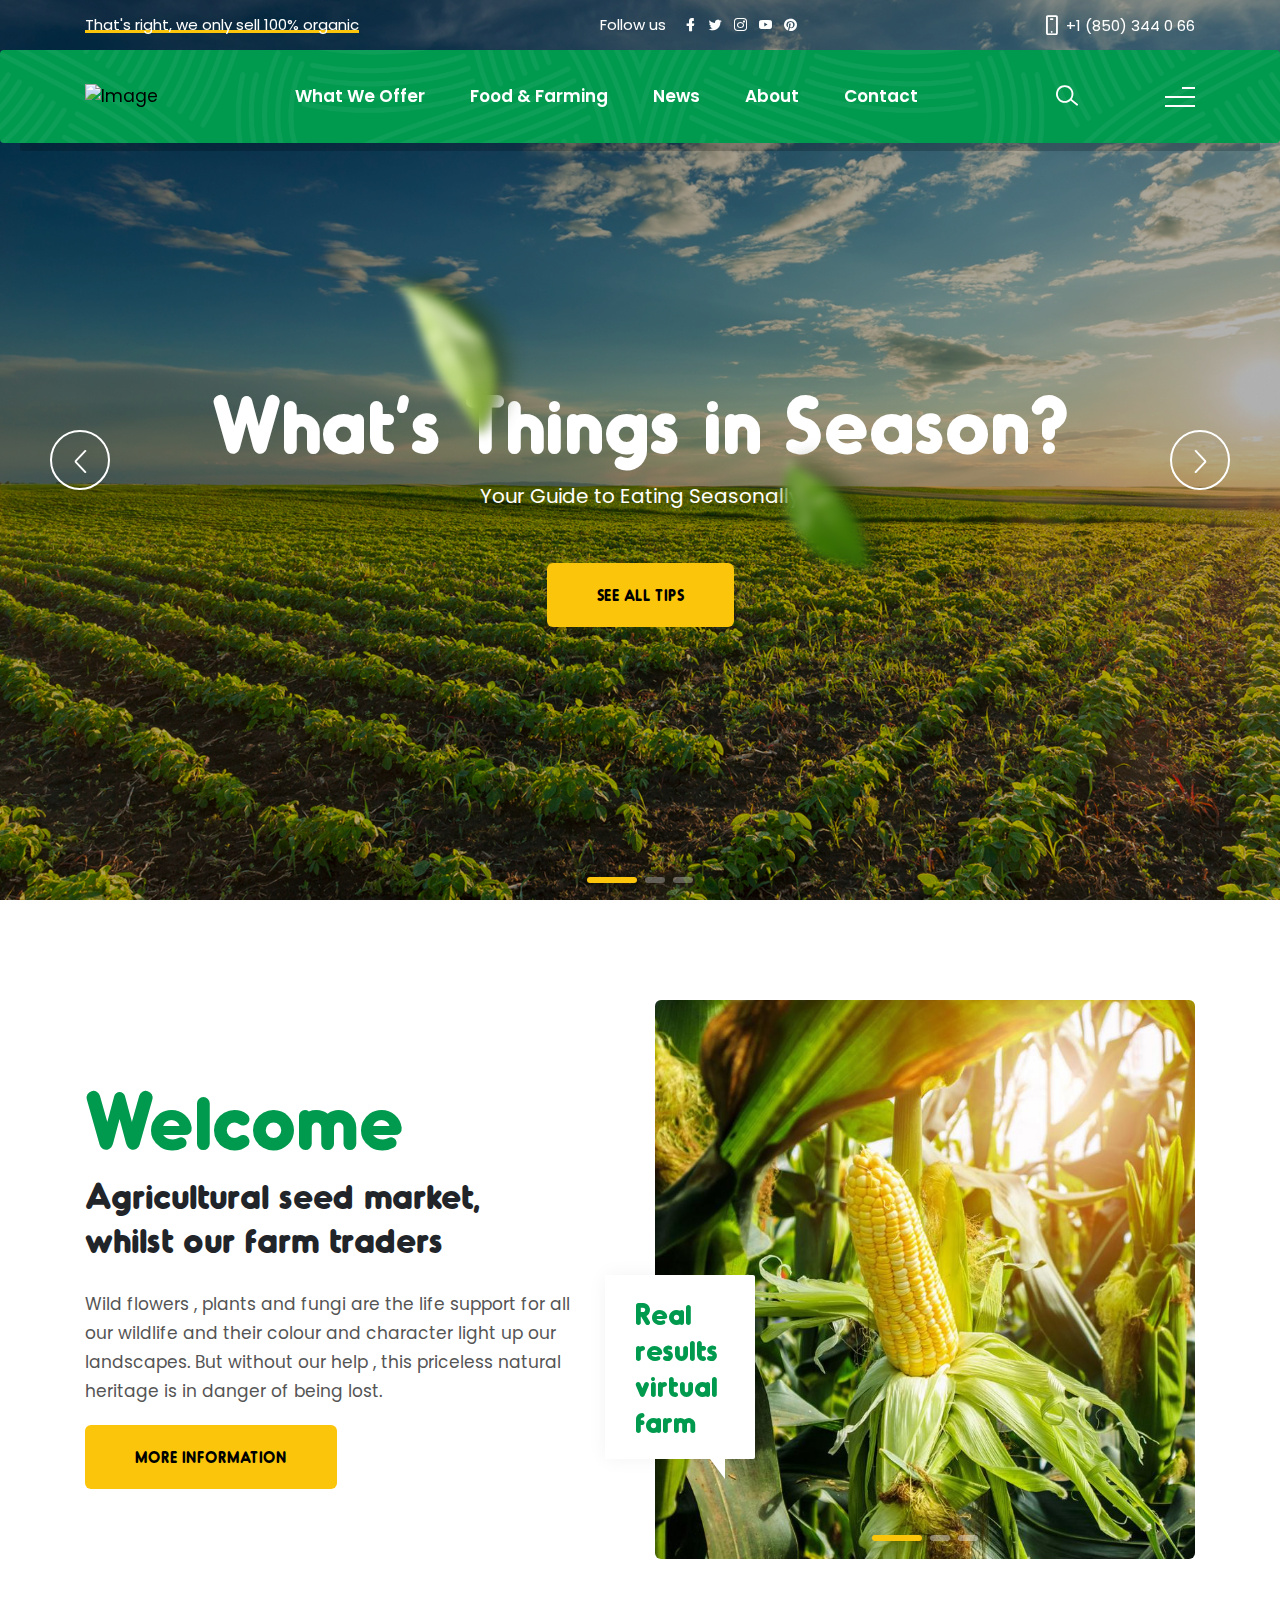
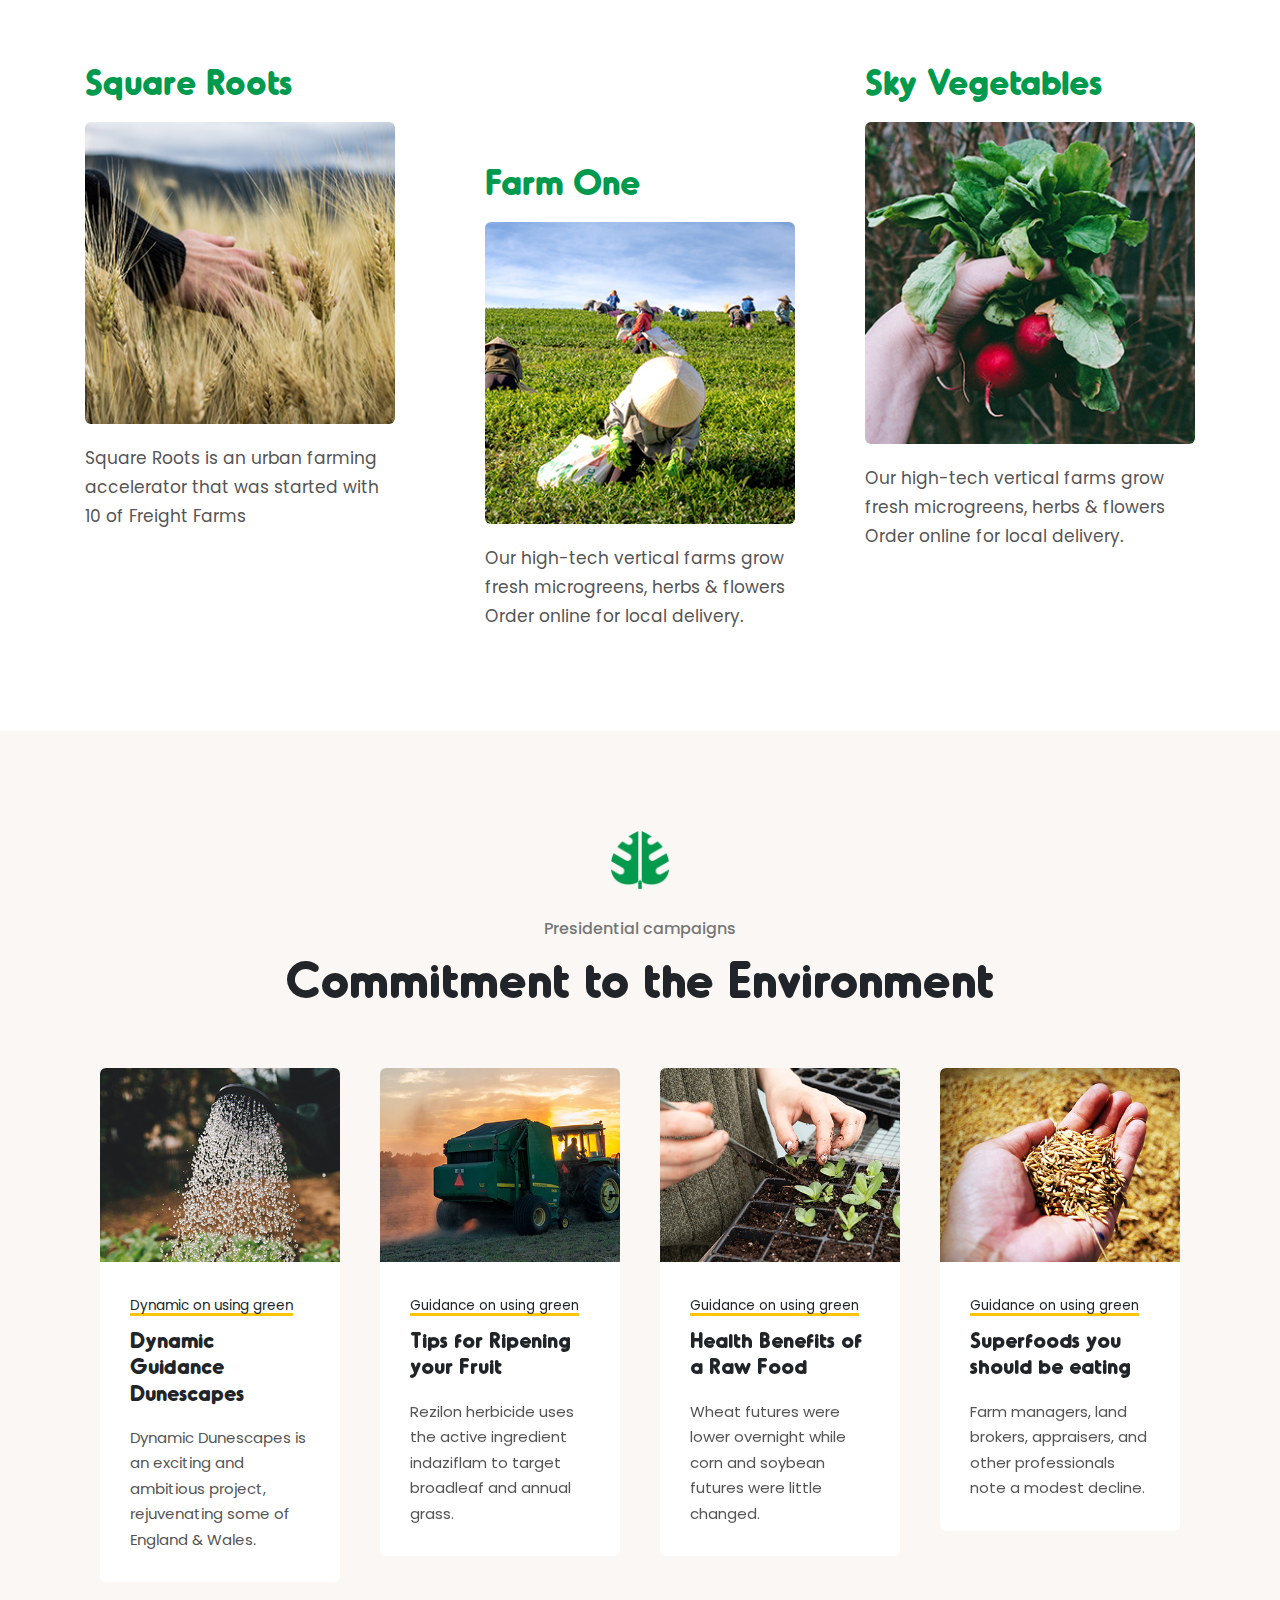
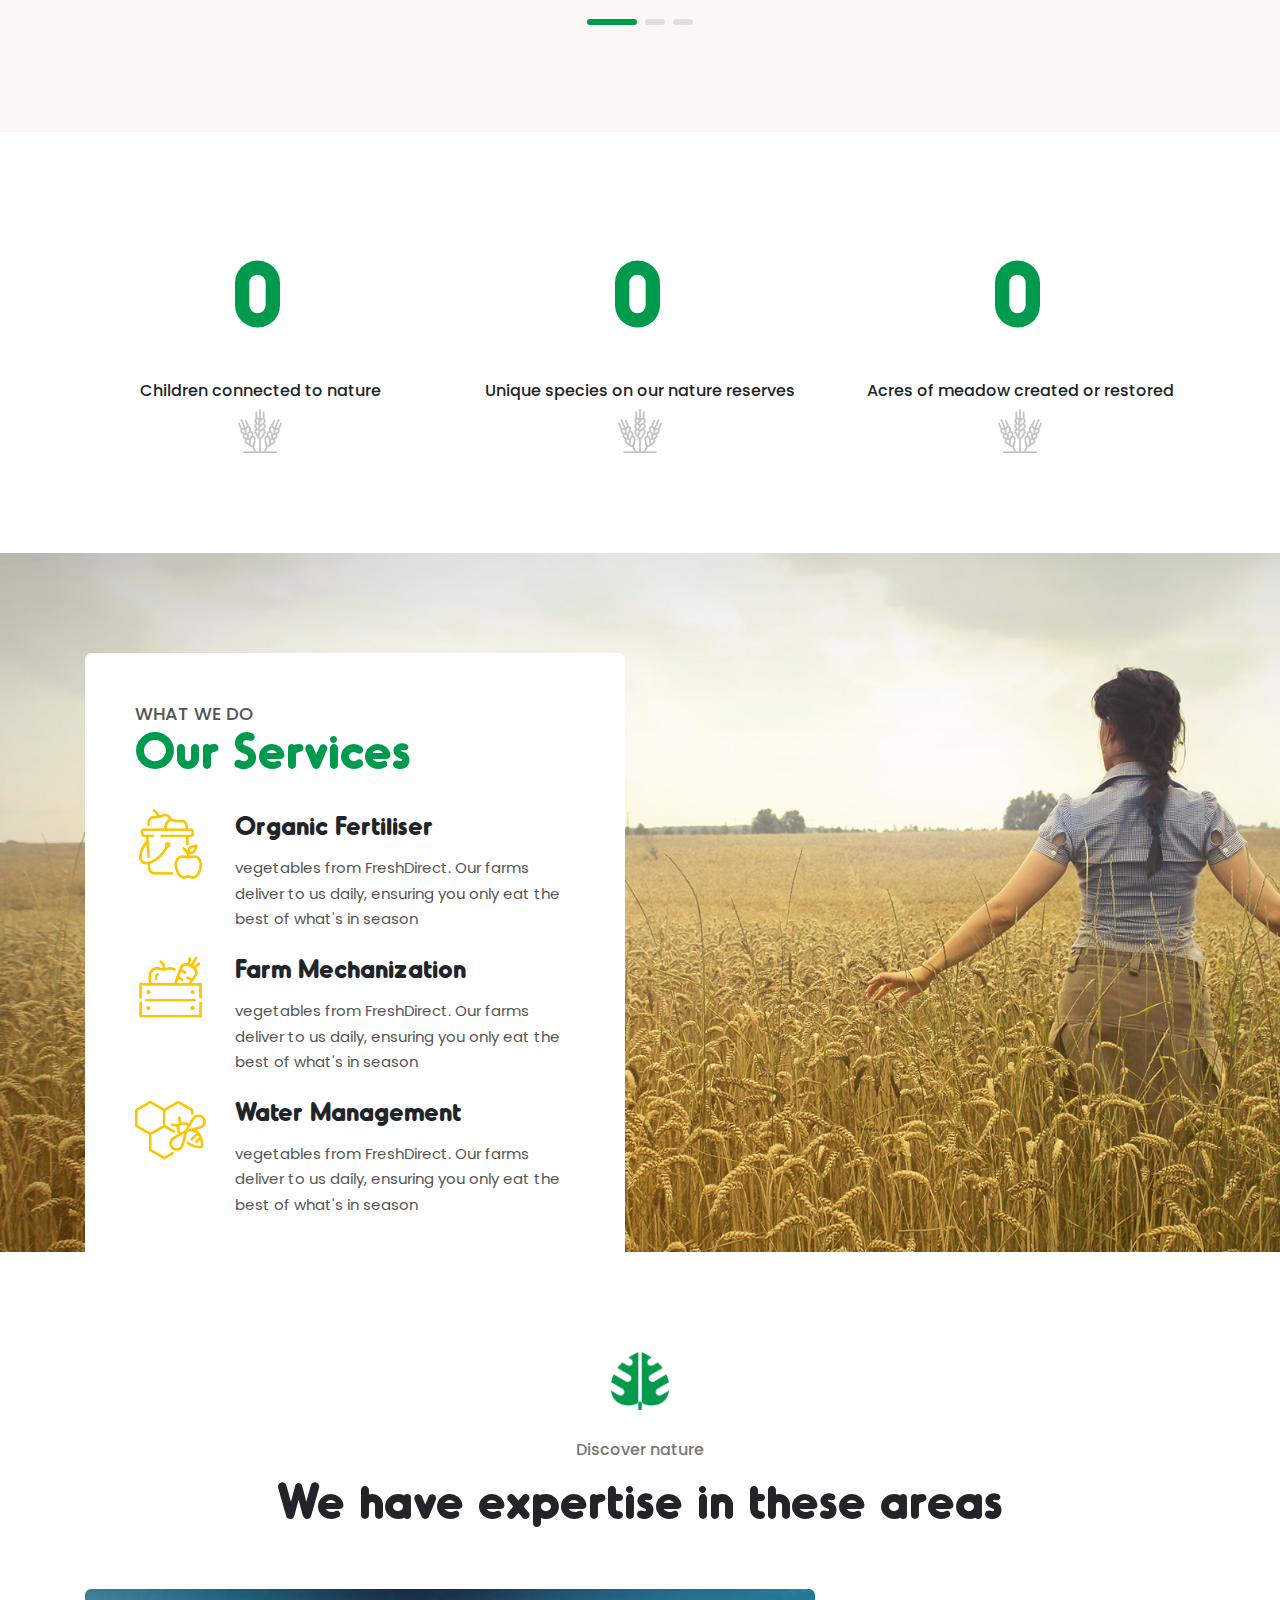
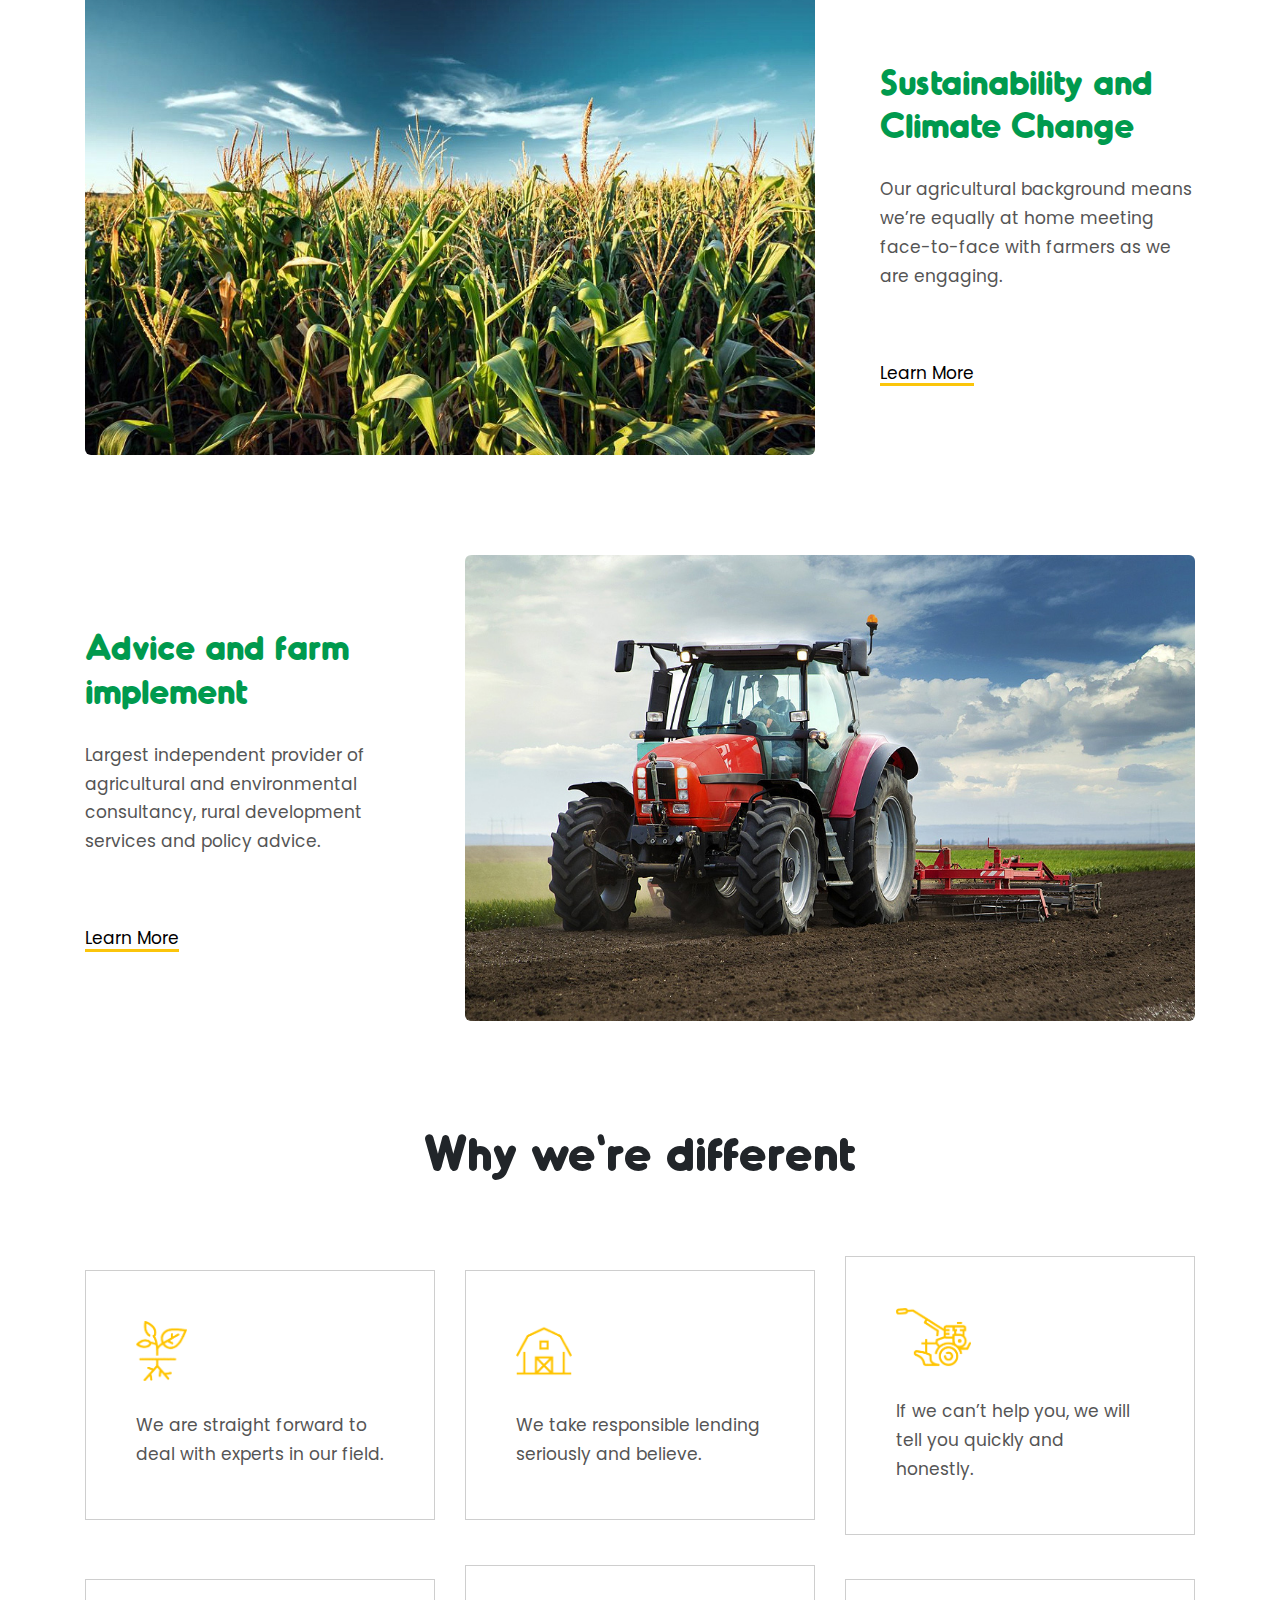
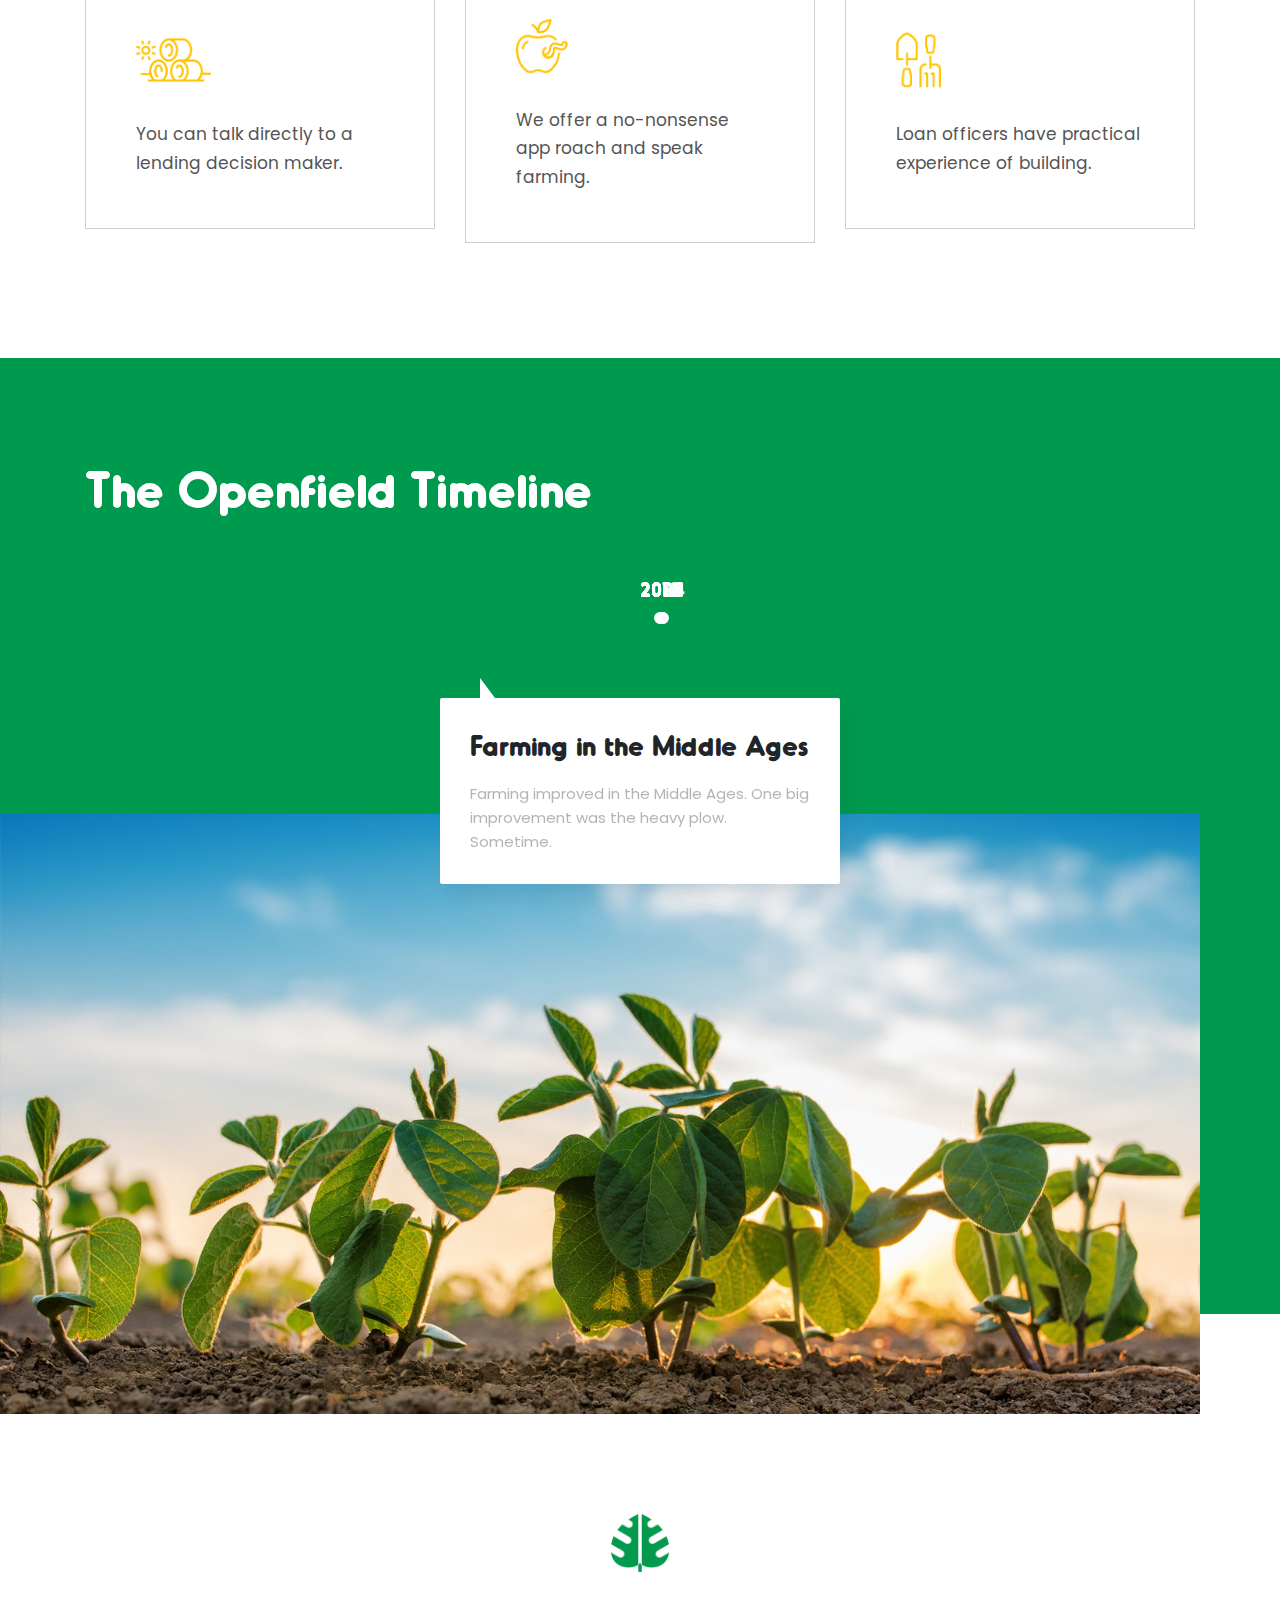
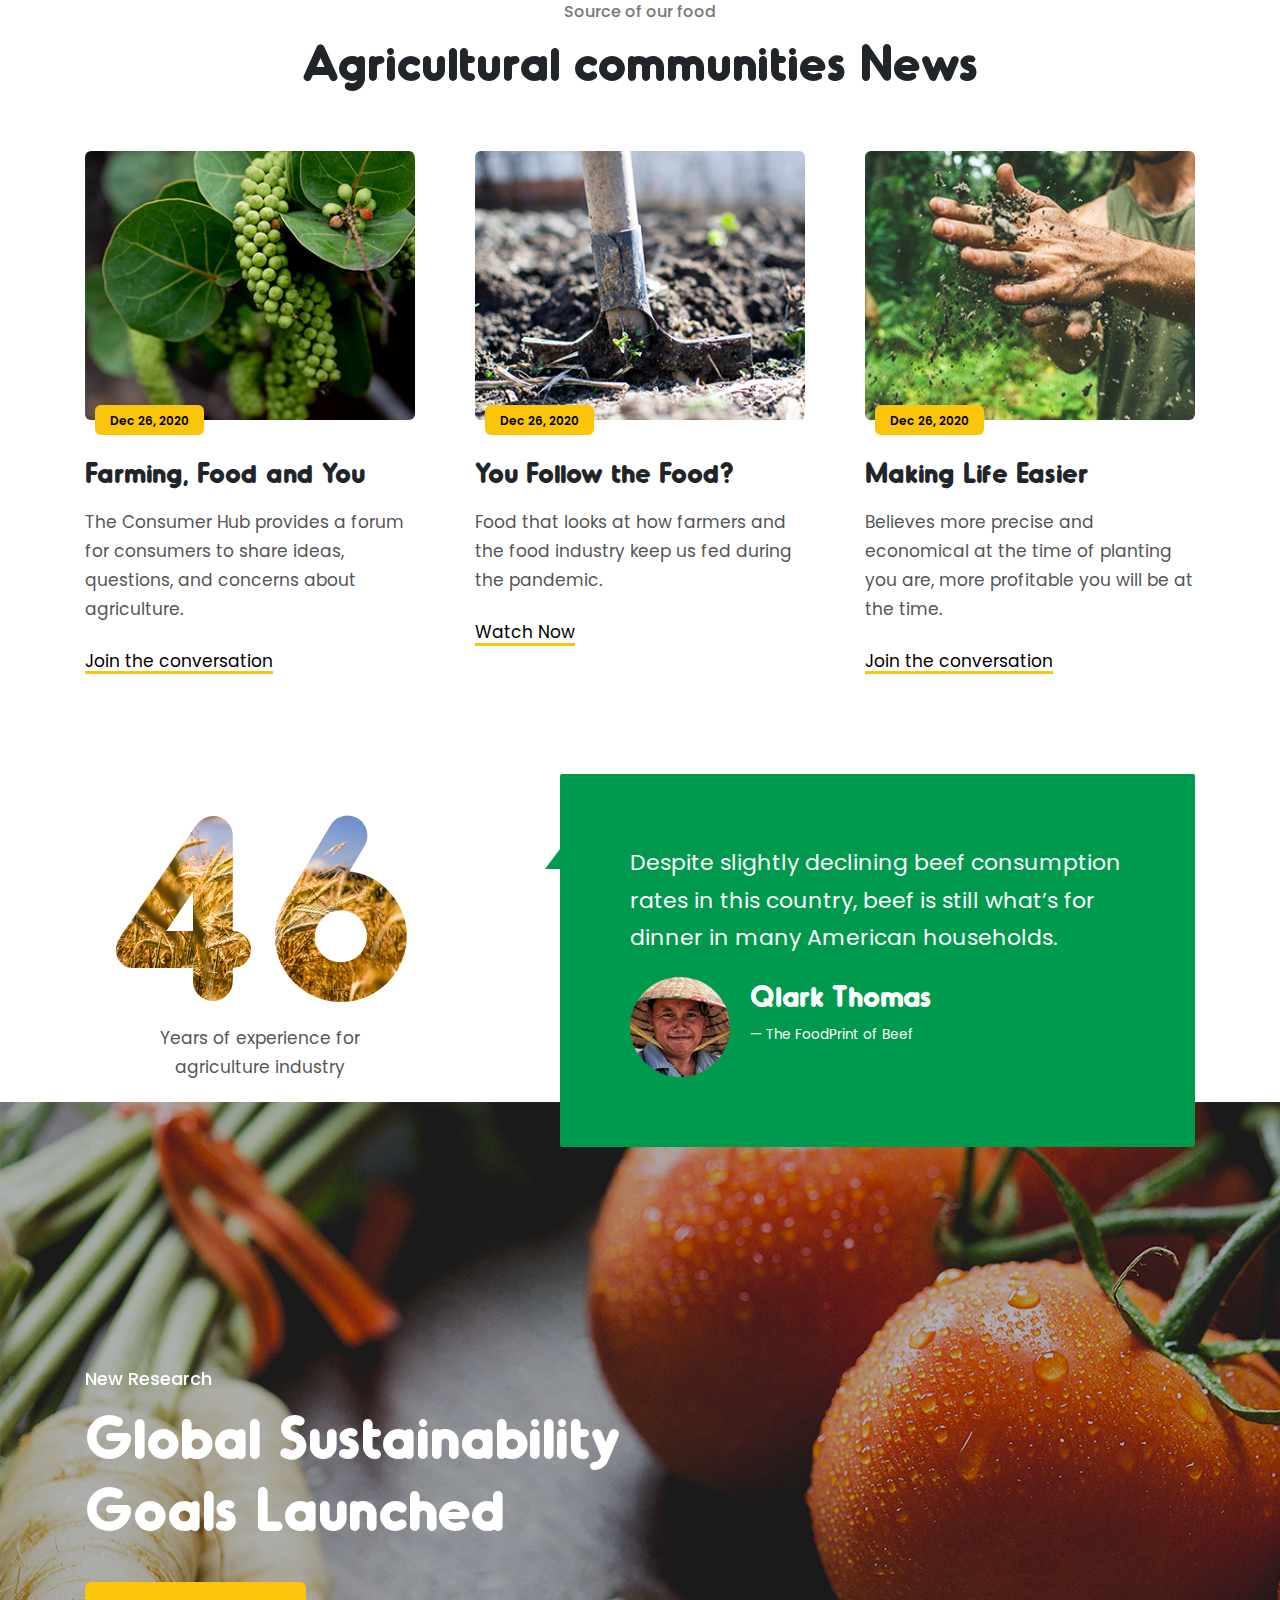
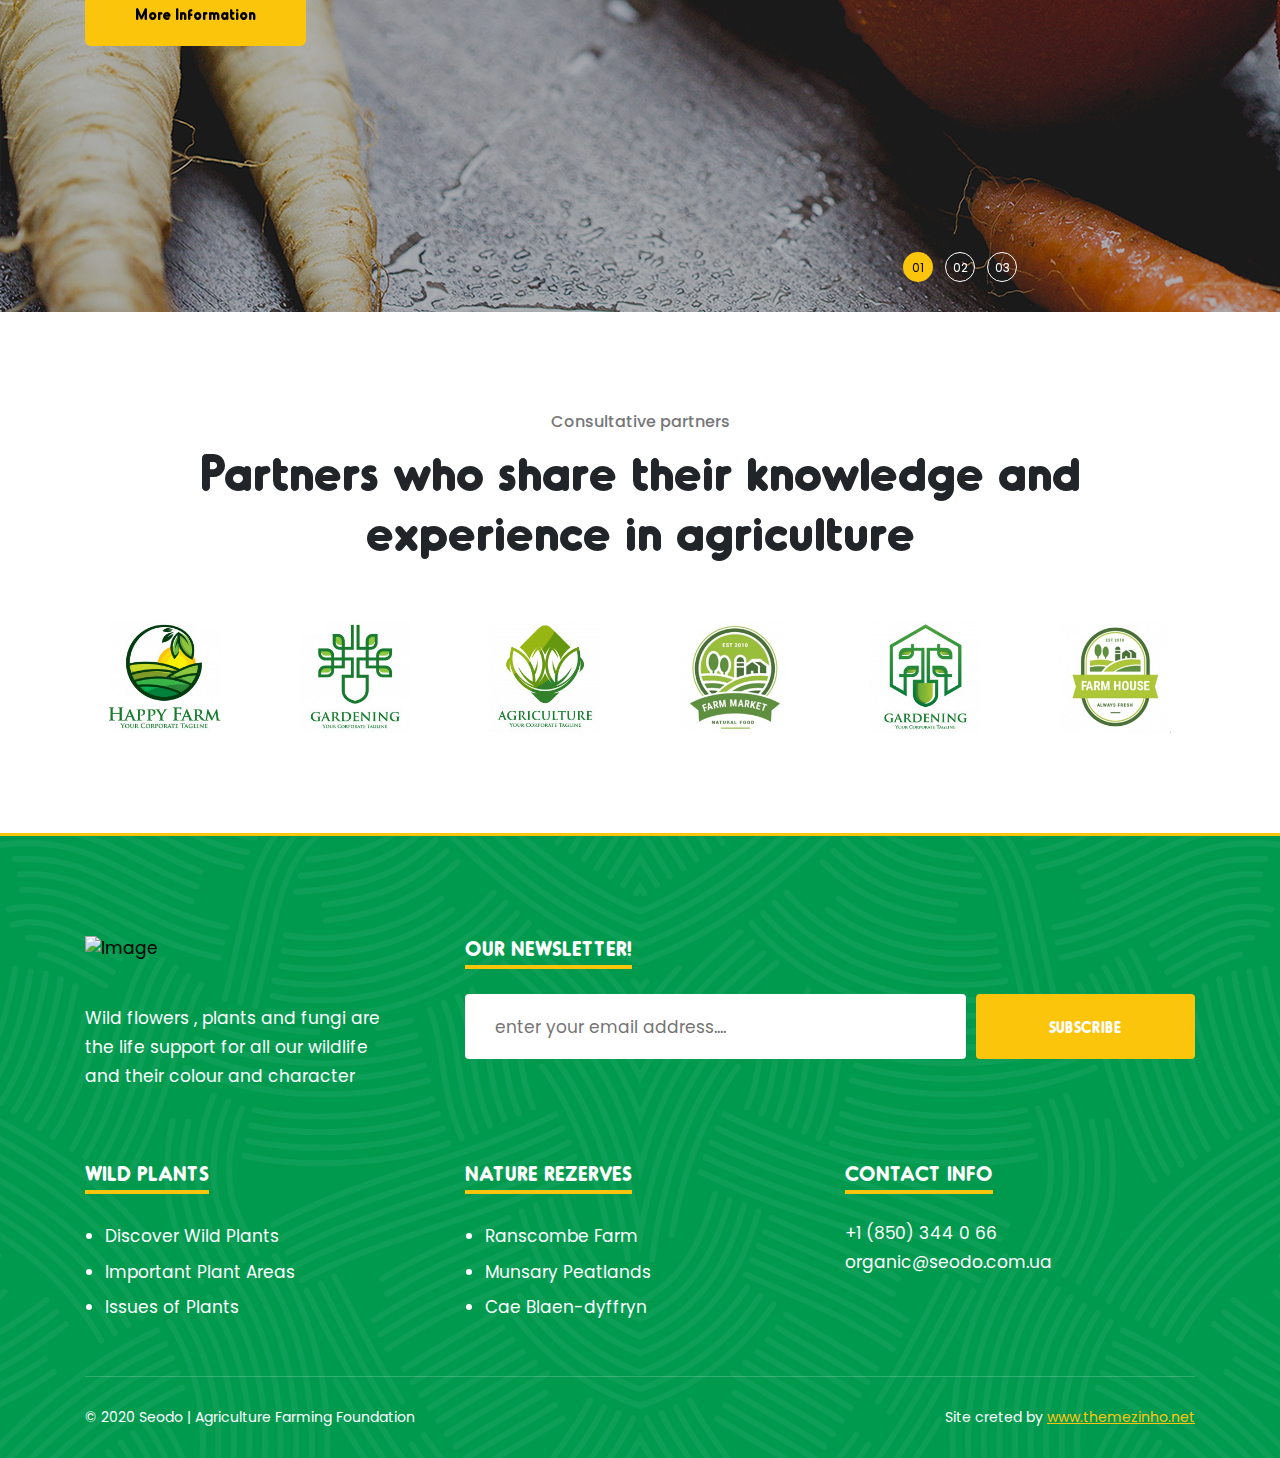
==== index.html @ 13bea4b9 "first commit" ====
<!doctype html>
<html lang="en">

<!-- Mirrored from themezinho.net/seodo/ by HTTrack Website Copier/3.x [XR&CO'2014], Thu, 18 Feb 2021 20:39:41 GMT -->
<head>
<meta charset="utf-8">
<meta name="viewport" content="width=device-width, initial-scale=1, shrink-to-fit=no">
<meta name="theme-color" content="#009a4e"/>
<title>Seodo | Agriculture Farming Foundation</title>
<meta name="author" content="Themezinho">
<meta name="description" content="For all kind of agriculture and organic food website">
<meta name="keywords" content="seodo, agriculture, food, fruit, organic, veges, vegetable, soleil, water, nature, green, flour, bread, healty, diet, market">

<!-- SOCIAL MEDIA META -->
<meta property="og:description" content="Seodo | Agriculture Farming Foundation">
<meta property="og:image" content="http://www.themezinho.net/seodo/preview.png">
<meta property="og:site_name" content="Seodo">
<meta property="og:title" content="Seodo">
<meta property="og:type" content="website">
<meta property="og:url" content="http://www.themezinho.net/seodo">

<!-- TWITTER META -->
<meta name="twitter:card" content="summary">
<meta name="twitter:site" content="@Seodo">
<meta name="twitter:creator" content="@Seodo">
<meta name="twitter:title" content="Seodo">
<meta name="twitter:description" content="Seodo | Agriculture Farming Foundation">
<meta name="twitter:image" content="http://www.themezinho.net/seodo/preview.png">

<!-- FAVICON FILES -->
<link href="ico/apple-touch-icon-144-precomposed.png" rel="apple-touch-icon" sizes="144x144">
<link href="ico/apple-touch-icon-114-precomposed.png" rel="apple-touch-icon" sizes="114x114">
<link href="ico/apple-touch-icon-72-precomposed.png" rel="apple-touch-icon" sizes="72x72">
<link href="ico/apple-touch-icon-57-precomposed.png" rel="apple-touch-icon">
<link href="ico/favicon.png" rel="shortcut icon">

<!-- CSS FILES -->
<link rel="stylesheet" href="css/lineicons.css">
<link rel="stylesheet" href="css/timeline.css">
<link rel="stylesheet" href="css/fancybox.min.css">
<link rel="stylesheet" href="css/swiper.min.css">
<link rel="stylesheet" href="css/odometer.min.css">
<link rel="stylesheet" href="css/bootstrap.min.css">
<link rel="stylesheet" href="css/style.css">
</head>
<body>
<div class="preloader"> <img src="images/preloader.gif" alt="Image"> </div>
<!-- end preloader -->
<div class="page-transition"></div>
<!-- end page-transition -->
<div class="search-box">
  <div class="inner">
    <form>
      <input type="search" placeholder="Type here to search">
      <input type="submit" value="SEARCH">
    </form>
  </div>
</div>
<!-- end search-box -->
<aside class="side-widget">
  <div class="inner">
    <div class="logo"> <a href="index-2.html"><img src="images/logo.png" alt="Image"></a> </div>
    <!-- end logo -->
    <div class="hide-mobile">
      <p>Wild flowers , plants and fungi are the life support for all our wildlife and their colour and character</p>
      <figure class="gallery"><a href="images/slide02.jpg" data-fancybox><img src="images/slide02.jpg" alt="Image"></a><a href="images/slide03.jpg" data-fancybox><img src="images/slide03.jpg" alt="Image"></a></figure>
      <h6 class="widget-title">CONTACT INFO</h6>
      <address class="address">
      <p>+1 (850) 344 0 66<br>
<a href="#">organic@seodo.com.ua</a></p>
      </address>
      <h6 class="widget-title">FOLLOW US</h6>
      <ul class="social-media">
        <li><a href="#"><i class="lni lni-facebook-filled"></i></a></li>
        <li><a href="#"><i class="lni lni-twitter-original"></i></a></li>
        <li><a href="#"><i class="lni lni-instagram"></i></a></li>
        <li><a href="#"><i class="lni lni-youtube"></i></a></li>
        <li><a href="#"><i class="lni lni-pinterest"></i></a></li>
      </ul>
    </div>
    <!-- end hide-mobile -->
    <div class="show-mobile">
      <div class="site-menu">
       <ul>
        <li><a href="#">What We Offer</a>
<ul>
				<li><a href="services-offers.html">Services and Offers </a></li>
				<li><a href="campaigns.html">Campaigns</a></li>
			</ul>
</li>
        <li><a href="#">Food & Farming</a>
		  <ul>
				<li><a href="explore-farming.html">Explore Farming</a></li>
				<li><a href="our-work.html">Our Work</a></li>
				<li><a href="farming-issues.html">Farming Issues</a></li>
			</ul>
		  </li>
        <li><a href="news.html">News</a></li>
        <li><a href="about.html">About</a></li>
        <li><a href="contact.html">Contact</a></li>
      </ul>
      </div>
      <!-- end site-menu --> 
    </div>
    <!-- end show-mobile --> 
    <small>© 2020 Seodo | Agriculture Farming Foundation</small> </div>
  <!-- end inner --> 
</aside>
<!-- end side-widget -->

<div class="topbar">
  <div class="container"> <div class="text">That's right, we only sell 100% organic</div> <div class="social-media"> Follow us
    <ul>
      <li><a href="#"><i class="lni lni-facebook-filled"></i></a></li>
      <li><a href="#"><i class="lni lni-twitter-original"></i></a></li>
      <li><a href="#"><i class="lni lni-instagram"></i></a></li>
      <li><a href="#"><i class="lni lni-youtube"></i></a></li>
      <li><a href="#"><i class="lni lni-pinterest"></i></a></li>
    </ul>
    </div> <div class="phone"><i class="lni lni-mobile"></i> +1 (850) 344 0 66</div> </div>
  <!-- end container --> 
</div>
<!-- end topbar -->
<nav class="navbar">
  <div class="container">
    <div class="logo"> <a href="index-2.html"> <img src="images/logo.png" srcset="images/logo@2x.png" alt="Image"> </a> </div>
    <!-- end logo -->
    <div class="site-menu">
      <ul>
        <li><a href="#">What We Offer</a>
<ul>
				<li><a href="services-offers.html">Services and Offers </a></li>
				<li><a href="campaigns.html">Campaigns</a></li>
			</ul>
</li>
        <li><a href="#">Food & Farming</a>
		  <ul>
				<li><a href="explore-farming.html">Explore Farming</a></li>
				<li><a href="our-work.html">Our Work</a></li>
				<li><a href="farming-issues.html">Farming Issues</a></li>
			</ul>
		  </li>
        <li><a href="news.html">News</a></li>
        <li><a href="about.html">About</a></li>
        <li><a href="contact.html">Contact</a></li>
      </ul>
    </div>
    <!-- end site-menu -->
    <div class="search-button"><i class="lni lni-search-alt"></i></div>
    <!-- end search-button -->
    <div class="hamburger-menu"> <span></span> <span></span> <span></span> </div>
    <!-- end hamburger-menu --> 
  </div>
  <!-- end container --> 
</nav>
<!-- end navbar -->
<header class="header">
  <div class="main-slider">
    <div class="swiper-wrapper">
      <div class="swiper-slide">
        <div class="slide-image" data-background="images/slide01.jpg"></div>
        <!-- end slider-image -->
        <div class="slide-inner">
          <h1>What’s Things in Season?</h1>
          <p>Your Guide to Eating Seasonally</p>
          <a href="#">SEE ALL TIPS</a> </div>
        <!-- end slide-inner --> 
      </div>
      <!-- end swiper-slide -->
      <div class="swiper-slide">
        <div class="slide-image" data-background="images/slide02.jpg"></div>
        <!-- end slider-image -->
        <div class="slide-inner">
          <h1>What’s Things in Season?</h1>
          <p>Your Guide to Eating Seasonally</p>
          <a href="#">SEE ALL TIPS</a> </div>
        <!-- end slide-inner --> 
      </div>
      <!-- end swiper-slide -->
      <div class="swiper-slide">
        <div class="slide-image" data-background="images/slide03.jpg"></div>
        <!-- end slider-image -->
        <div class="slide-inner">
          <h1>What’s Things in Season?</h1>
          <p>Your Guide to Eating Seasonally</p>
          <a href="#">SEE ALL TIPS</a> </div>
        <!-- end slide-inner --> 
      </div>
      <!-- end swiper-slide --> 
    </div>
    <!-- end swiper-wrapper -->
    <div class="button-prev"><i class="lni lni-chevron-left"></i></div>
    <!-- end button-prev -->
    <div class="button-next"><i class="lni lni-chevron-right"></i></div>
    <!-- end button-next -->
    <div class="swiper-pagination"></div>
    <!-- end swiper-pagination -->
    <div class="parallax-element" data-stellar-ratio="2"></div>
    <!-- end parallax-element --> 
  </div>
  <!-- end main-slider --> 
</header>
<!-- end header -->
<section class="content-section" data-background="images/section-bg01.png" data-stellar-background-ratio="1.2">
  <div class="container">
    <div class="row align-items-center">
      <div class="col-lg-6">
        <div class="side-content left">
          <h2>Welcome</h2>
          <h6>Agricultural seed market, 
            whilst our farm traders</h6>
          <p>Wild flowers , plants and fungi are the life support for 
            all our wildlife and their colour and character light up 
            our landscapes. But without our help , this priceless 
            natural heritage is in danger of being lost.</p>
          <a href="#" class="custom-button">MORE INFORMATION</a> </div>
        <!-- end side-content --> 
      </div>
      <!-- end col-6 -->
      <div class="col-lg-6">
        <div class="side-slider">
          <div class="slider">
            <div class="swiper-wrapper">
              <div class="swiper-slide"> <img src="images/side-slide01.jpg" alt="Image"> </div>
              <!-- end swiper-slide -->
              <div class="swiper-slide"> <img src="images/side-slide02.jpg" alt="Image"> </div>
              <!-- end swiper-slide -->
              <div class="swiper-slide"> <img src="images/side-slide03.jpg" alt="Image"> </div>
              <!-- end swiper-slide --> 
            </div>
            <!-- end swiper-wrapper -->
            <div class="swiper-pagination"></div>
            <!-- end swiper-pagination --> 
          </div>
          <!-- end slider -->
          <div class="note-box">Real results  virtual farm</div>
          <!-- end note-box --> 
        </div>
        <!-- end side-slider --> 
      </div>
      <!-- end col-6 --> 
    </div>
    <!-- end row --> 
  </div>
  <!-- end container --> 
</section>
<!-- end content-section -->
<section class="content-section no-top-spacing">
  <div class="container">
    <div class="row">
      <div class="col-md-4">
        <div class="image-content-box">
          <h5>Square Roots</h5>
          <figure><img src="images/image-box01.jpg" alt="Image"></figure>
          <p>Square Roots is an urban farming 
            accelerator that was started with 
            10 of Freight Farms</p>
        </div>
        <!-- end image-content-box --> 
      </div>
      <!-- end col-4 -->
      
      <div class="col-md-4">
        <div class="image-content-box">
          <h5>Farm One</h5>
          <figure><img src="images/image-box02.jpg" alt="Image"></figure>
          <p>Our high-tech vertical farms grow 
            fresh microgreens, herbs & flowers
            Order online for local delivery.</p>
        </div>
        <!-- end image-content-box --> 
      </div>
      <!-- end col-4 -->
      
      <div class="col-md-4">
        <div class="image-content-box">
          <h5>Sky Vegetables</h5>
          <figure><img src="images/image-box03.jpg" alt="Image"></figure>
          <p>Our high-tech vertical farms grow 
            fresh microgreens, herbs & flowers
            Order online for local delivery.</p>
        </div>
        <!-- end image-content-box --> 
      </div>
      <!-- end col-4 --> 
    </div>
    <!-- end row --> 
  </div>
  <!-- end container --> 
</section>
<!-- end content-section -->
<section class="content-section" data-background="#fbf7f4">
  <div class="container">
    <div class="section-title">
      <figure> <img src="images/section-title-shape.png" alt="Image"> </figure>
      <h6>Presidential campaigns</h6>
      <h2>Commitment to the Environment</h2>
    </div>
    <!-- end section-title --> 
  </div>
  <!-- end container -->
  <div class="carousel-image-box">
    <div class="swiper-wrapper">
      <div class="swiper-slide">
        <figure> <img src="images/carousel-image01.jpg" alt="Image"> </figure>
        <div class="content"> <small>Dynamic  on using green</small>
          <h5>Dynamic Guidance Dunescapes</h5>
          <p>Dynamic Dunescapes is an exciting 
            and ambitious project, rejuvenating 
            some of England & Wales.</p>
        </div>
        <!-- end content --> 
      </div>
      <!-- end swiper-slide -->
      <div class="swiper-slide">
        <figure> <img src="images/carousel-image02.jpg" alt="Image"> </figure>
        <div class="content"> <small>Guidance on using green</small>
          <h5>Tips for Ripening your Fruit</h5>
          <p>Rezilon herbicide uses the active ingredient indaziflam to target broadleaf and annual grass. </p>
        </div>
        <!-- end content --> 
      </div>
      <!-- end swiper-slide -->
      <div class="swiper-slide">
        <figure> <img src="images/carousel-image03.jpg" alt="Image"> </figure>
        <div class="content"> <small>Guidance on using green</small>
          <h5>Health Benefits of a Raw Food</h5>
          <p>Wheat futures were lower overnight while corn and soybean futures were little changed.</p>
        </div>
        <!-- end content --> 
      </div>
      <!-- end swiper-slide -->
      <div class="swiper-slide">
        <figure> <img src="images/carousel-image04.jpg" alt="Image"> </figure>
        <div class="content"> <small>Guidance on using green</small>
          <h5>Superfoods you should be eating</h5>
          <p>Farm managers, land brokers, appraisers, and other professionals note a modest decline.</p>
        </div>
        <!-- end content --> 
      </div>
      <!-- end swiper-slide -->
      <div class="swiper-slide">
        <figure> <img src="images/carousel-image05.jpg" alt="Image"> </figure>
        <div class="content"> <small>Guidance on using green</small>
          <h5>Fields of Corns Dunescapes</h5>
          <p>Wheat futures were higher in overnight trading corn futures and soybean futures were little changed.</p>
        </div>
        <!-- end content --> 
      </div>
      <!-- end swiper-slide -->
      <div class="swiper-slide">
        <figure> <img src="images/carousel-image06.jpg" alt="Image"> </figure>
        <div class="content"> <small>Guidance on using green</small>
          <h5>Discipline Is the Name of the Game</h5>
          <p>There will be opportunities to market your grain, and we want to encourage you to think about.</p>
        </div>
        <!-- end content --> 
      </div>
      <!-- end swiper-slide --> 
    </div>
    <!-- end swiper-wrapper -->
    <div class="swiper-pagination"></div>
    <!-- end swiper-pagination --> 
  </div>
  <!-- end carousel-image-box --> 
</section>
<section class="content-section">
  <div class="container">
    <div class="row">
      <div class="col-md-4">
        <div class="counter-box"> <span class="odometer" data-count="20000" data-status="yes">0</span>
          <h6>Children connected to nature</h6>
          <figure><img src="images/counter-icon.png" alt="Image"></figure>
        </div>
        <!-- end counter-box --> 
      </div>
      <!-- end col-4 -->
      <div class="col-md-4">
        <div class="counter-box"> <span class="odometer" data-count="3495" data-status="yes">0</span>
          <h6>Unique species on our nature reserves</h6>
          <figure><img src="images/counter-icon.png" alt="Image"></figure>
        </div>
        <!-- end counter-box --> 
      </div>
      <!-- end col-4 -->
      <div class="col-md-4">
        <div class="counter-box"> <span class="odometer" data-count="15800" data-status="yes">0</span>
			<h6>Acres of meadow created or restored</h6>
          <figure><img src="images/counter-icon.png" alt="Image"></figure>
        </div>
        <!-- end counter-box --> 
      </div>
      <!-- end col-4 --> 
    </div>
    <!-- end row --> 
  </div>
  <!-- end container --> 
</section>
<!-- end content-section -->
<section class="content-section no-bottom-spacing" data-background="images/section-image01.jpg">
  <div class="container">
    <div class="row">
      <div class="col-lg-6 col-md-9">
        <div class="services-list-box">
          <h5>WHAT WE DO</h5>
          <h2>Our Services</h2>
          <ul>
            <li>
              <figure><img src="images/icon08.png" alt="Image"></figure>
              <div class="content">
                <h6>Organic Fertiliser</h6>
                <p>vegetables from FreshDirect. Our farms 
                  deliver to us daily, ensuring you only eat 
                  the best of what's in season</p>
              </div>
              <!-- end content --> 
            </li>
            <li>
              <figure><img src="images/icon09.png" alt="Image"></figure>
              <div class="content">
                <h6>Farm Mechanization</h6>
                <p>vegetables from FreshDirect. Our farms 
                  deliver to us daily, ensuring you only eat 
                  the best of what's in season</p>
              </div>
              <!-- end content --> 
            </li>
            <li>
              <figure><img src="images/icon10.png" alt="Image"></figure>
              <div class="content">
                <h6>Water Management</h6>
                <p>vegetables from FreshDirect. Our farms 
                  deliver to us daily, ensuring you only eat 
                  the best of what's in season</p>
              </div>
              <!-- end content --> 
            </li>
          </ul>
        </div>
        <!-- end services-list-box --> 
      </div>
      <!-- end col-5 --> 
    </div>
    <!-- end row --> 
  </div>
  <!-- end container --> 
</section>
<!-- end content-section -->
<section class="content-section" data-background="images/section-bg01.png" data-stellar-background-ratio="1.2">
  <div class="container">
    <div class="row align-items-center">
      <div class="col-12">
        <div class="section-title">
          <figure> <img src="images/section-title-shape.png" alt="Image"> </figure>
          <h6>Discover nature</h6>
          <h2>We have expertise in these areas</h2>
        </div>
        <!-- end section-title --> 
      </div>
      <!-- end col-12 -->
      <div class="col-lg-8">
        <figure class="side-image"> <img src="images/side-image01.jpg" alt="Image"> </figure>
      </div>
      <!-- end col-8 -->
      <div class="col-lg-4">
        <div class="side-content right">
          <h5>Sustainability and 
            Climate Change</h5>
          <p>Our agricultural background means we’re 
            equally at home meeting face-to-face with 
            farmers as we are engaging.</p>
          <a href="#" class="custom-link">Learn More</a> </div>
        <!-- end side-content --> 
      </div>
      <!-- end col-4 -->
      <div class="col-12 spacing-100"></div>
      <!-- end spacing-100 -->
      <div class="col-lg-4">
        <div class="side-content left">
          <h5>Advice and farm
            implement</h5>
          <p>Largest independent provider of agricultural 
            and environmental consultancy, rural development 
            services and policy advice.</p>
          <a href="#" class="custom-link">Learn More</a> </div>
        <!-- end side-content --> 
      </div>
      <!-- end col-4 -->
      <div class="col-lg-8">
        <figure class="side-image"> <img src="images/side-image02.jpg" alt="Image"> </figure>
      </div>
      <!-- end col-8 --> 
    </div>
    <!-- end row --> 
  </div>
  <!-- end container --> 
</section>
<!-- end content-section -->
<section class="content-section no-top-spacing">
  <div class="container">
    <div class="row align-items-center">
      <div class="col-12">
        <div class="section-title">
          <h2>Why we're different</h2>
        </div>
        <!-- end section-title --> 
      </div>
      <!-- end col-12 -->
      <div class="col-lg-4 col-md-6">
        <div class="icon-box">
          <figure><img src="images/icon01.png" alt="Image"></figure>
			<div class="content">
          <p>We are straight forward to deal 
            with experts in our field.</p>
				</div>
			<!-- end content -->
        </div>
        <!-- end icon-box --> 
      </div>
      <!-- end col-4 -->
      <div class="col-lg-4 col-md-6">
        <div class="icon-box">
          <figure><img src="images/icon02.png" alt="Image"></figure>
			<div class="content">
          <p>We take responsible lending 
            seriously and believe.</p>
				</div>
			<!-- end content -->
        </div>
        <!-- end icon-box --> 
      </div>
      <!-- end col-4 -->
      <div class="col-lg-4 col-md-6">
        <div class="icon-box">
          <figure><img src="images/icon03.png" alt="Image"></figure>
			<div class="content">
          <p>If we can’t help you, we will 
            tell you quickly and honestly. </p>
				</div>
			<!-- end content -->
        </div>
        <!-- end icon-box --> 
      </div>
      <!-- end col-4 -->
      <div class="col-lg-4 col-md-6">
        <div class="icon-box">
          <figure><img src="images/icon04.png" alt="Image"></figure>
			<div class="content">
          <p>You can talk directly to a lending 
            decision maker. </p>
				</div>
			<!-- end content -->
        </div>
        <!-- end icon-box --> 
      </div>
      <!-- end col-4 -->
      <div class="col-lg-4 col-md-6">
        <div class="icon-box">
          <figure><img src="images/icon05.png" alt="Image"></figure>
			<div class="content">
          <p>We offer a no-nonsense 
            app roach and speak farming. </p>
				</div>
			<!-- end content -->
        </div>
        <!-- end icon-box --> 
      </div>
      <!-- end col-4 -->
      <div class="col-lg-4 col-md-6">
        <div class="icon-box">
          <figure><img src="images/icon06.png" alt="Image"></figure>
			<div class="content">
          <p>Loan officers have practical 
            experience of building. </p>
				</div>
			<!-- end content -->
        </div>
        <!-- end icon-box --> 
      </div>
      <!-- end col-4 --> 
    </div>
    <!-- end row --> 
  </div>
  <!-- end container --> 
</section>
<!-- end content-section -->
<section class="content-section" data-background="#009a4e">
  <div class="container">
    <div class="row">
      <div class="col-12">
        <div class="cd-horizontal-timeline">
          <h2 class="title">The Openfield Timeline</h2>
          <div class="timeline">
            <div class="events-wrapper">
              <div class="events">
                <ol>
                  <li><a href="#0" data-date="01/01/2000" class="selected">2000</a></li>
                  <li><a href="#0" data-date="01/01/2004">2004</a></li>
                  <li><a href="#0" data-date="01/01/2008">2008</a></li>
                  <li><a href="#0" data-date="01/01/2012">2012</a></li>
                  <li><a href="#0" data-date="01/01/2016">2016</a></li>
                  <li><a href="#0" data-date="01/01/2020">2020</a></li>
                </ol>
                <span class="filling-line" aria-hidden="true"></span> </div>
              <!-- .events --> 
            </div>
            <!-- .events-wrapper --> 
            
          </div>
          <!-- end timeline -->
          
          <div class="events-content">
            <ol>
              <li class="selected" data-date="01/01/2000">
                <div class="content">
                  <h2>Farming in the Middle Ages</h2>
                  <p> Farming improved in the Middle Ages. 
                    One big improvement was the heavy 
                    plow. Sometime. </p>
                </div>
                <!--end content --> 
              </li>
              <li data-date="01/01/2004">
                <div class="content">
                  <h2>Farming in the Middle Ages</h2>
                  <p> Farming improved in the Middle Ages. 
                    One big improvement was the heavy 
                    plow. Sometime. </p>
                </div>
                <!--end content --> 
              </li>
              <li data-date="01/01/2008">
                <div class="content">
                  <h2>Farming in the Middle Ages</h2>
                  <p> Farming improved in the Middle Ages. 
                    One big improvement was the heavy 
                    plow. Sometime. </p>
                </div>
                <!--end content --> 
              </li>
              <li data-date="01/01/2012">
                <div class="content">
                  <h2>Farming in the Middle Ages</h2>
                  <p> Farming improved in the Middle Ages. 
                    One big improvement was the heavy 
                    plow. Sometime. </p>
                </div>
                <!--end content --> 
              </li>
              <li data-date="01/01/2016">
                <div class="content">
                  <h2>Farming in the Middle Ages</h2>
                  <p> Farming improved in the Middle Ages. 
                    One big improvement was the heavy 
                    plow. Sometime. </p>
                </div>
                <!--end content --> 
              </li>
              <li data-date="01/01/2020">
                <div class="content">
                  <h2>Farming in the Middle Ages</h2>
                  <p> Farming improved in the Middle Ages. 
                    One big improvement was the heavy 
                    plow. Sometime. </p>
                </div>
                <!--end content --> 
              </li>
            </ol>
          </div>
          <!-- end events-content --> 
        </div>
        <!-- end cd-horizontal-timeline --> 
      </div>
      <!-- end col-12 --> 
    </div>
    <!-- end row --> 
  </div>
  <!-- end container --> 
</section>
<!-- end content-section -->
<div class="content-section timeline-image" data-background="images/timeline-image.jpg"> </div>
<!-- end content-section -->
<section class="content-section" data-background="images/section-bg01.png" data-stellar-background-ratio="1.2">
  <div class="container">
    <div class="row justify-content-center">
      <div class="col-12">
        <div class="section-title">
          <figure> <img src="images/section-title-shape.png" alt="Image"> </figure>
          <h6>Source of our food</h6>
          <h2>Agricultural communities News</h2>
        </div>
        <!-- end section-title --> 
      </div>
      <!-- end col-12 -->
      <div class="col-lg-4 col-md-6">
        <div class="latest-news">
          <figure><img src="images/news01.jpg" alt="Image"><span>Dec 26, 2020</span></figure>
          <h4>Farming, Food and You</h4>
          <p>The Consumer Hub provides a forum 
            for consumers to share ideas, questions, 
            and concerns about agriculture. </p>
          <a href="#" class="custom-link">Join the conversation</a> </div>
        <!-- end latest-news --> 
      </div>
      <!-- end col-4 -->
      <div class="col-lg-4 col-md-6">
        <div class="latest-news">
          <figure><img src="images/news02.jpg" alt="Image"><span>Dec 26, 2020</span></figure>
          <h4>You Follow the Food?</h4>
          <p>Food that looks at how farmers and 
            the food industry keep us fed during 
            the pandemic. </p>
          <a href="#" class="custom-link">Watch Now</a> </div>
        <!-- end latest-news --> 
      </div>
      <!-- end col-4 -->
      <div class="col-lg-4">
        <div class="latest-news">
          <figure><img src="images/news03.jpg" alt="Image"><span>Dec 26, 2020</span></figure>
          <h4>Making Life Easier</h4>
          <p>Believes more precise and economical 
            at the time of planting you are, more 
            profitable you will be at the time. </p>
          <a href="#" class="custom-link">Join the conversation</a> </div>
        <!-- end latest-news --> 
      </div>
      <!-- end col-4 --> 
    </div>
    <!-- end row --> 
  </div>
  <!-- end container --> 
</section>
<!-- end content-section -->
<section class="content-section no-spacing">
  <div class="container">
    <div class="row">
      <div class="col-lg-4">
        <div class="years-box"> <span>46</span>
          <p>Years of experience for <br>
            agriculture industry</p>
        </div>
        <!-- end years-box --> 
      </div>
      <!-- end col-4 -->
      <div class="col-lg-7 offset-lg-1">
        <div class="testimonial bottom-overlap">
          <p>Despite slightly declining beef 
            consumption rates in this country, 
            beef is still what’s for dinner in many 
            American households. </p>
          <figure><img src="images/avatar01.jpg" alt="Image"></figure>
          <div class="infos">
            <h6>Qlark Thomas</h6>
            <small>— The FoodPrint of Beef</small> </div>
          <!-- end infos --> 
        </div>
        <!-- end testimonial --> 
      </div>
      <!-- end col-7 --> 
    </div>
    <!-- end row --> 
  </div>
  <!-- end container --> 
</section>
<!-- end content-section -->
<section class="content-section no-spacing">
  <div class="highlight-slider">
    <div class="swiper-wrapper">
      <div class="swiper-slide" data-background="images/highlight01.jpg">
        <div class="container">
          <h6>New Research</h6>
          <h2>Global Sustainability <br>
            Goals Launched</h2>
          <a href="#" class="custom-button">More Information</a> </div>
        <!-- end container --> 
      </div>
      <!-- end swiper-slide -->
      <div class="swiper-slide" data-background="images/highlight02.jpg">
        <div class="container">
          <h6>Fields Fermantation</h6>
          <h2>For Better Soleil<br>
            We Care All Fields</h2>
          <a href="#" class="custom-button">More Information</a> </div>
        <!-- end container --> 
      </div>
      <!-- end swiper-slide -->
      <div class="swiper-slide" data-background="images/highlight03.jpg">
        <div class="container">
          <h6>Drink Opportuinities</h6>
          <h2>Core Material of Wine<br>
            Oct Black Grape</h2>
          <a href="#" class="custom-button">More Information</a> </div>
        <!-- end container --> 
      </div>
      <!-- end swiper-slide --> 
    </div>
    <!-- end swiper-wrapper -->
    <div class="custom-pagination"></div>
    <!-- end custom-pagination --> 
  </div>
  <!-- end highlight-slider --> 
</section>
<!-- end content-section -->
<section class="content-section">
  <div class="container">
    <div class="row">
      <div class="col-12">
        <div class="section-title">
          <h6>Consultative partners</h6>
          <h2>Partners who share their knowledge and <br>
            experience in agriculture</h2>
        </div>
        <!-- end section-title --> 
      </div>
      <!-- end col-12 -->
      <div class="col-lg-2 col-md-4 col-6">
        <figure class="logo-item"><img src="images/logo01.jpg" alt="Image"></figure>
      </div>
      <!-- end col-2 -->
      <div class="col-lg-2 col-md-4 col-6">
        <figure class="logo-item"><img src="images/logo02.jpg" alt="Image"></figure>
      </div>
      <!-- end col-2 -->
      <div class="col-lg-2 col-md-4 col-6">
        <figure class="logo-item"><img src="images/logo03.jpg" alt="Image"></figure>
      </div>
      <!-- end col-2 -->
      <div class="col-lg-2 col-md-4 col-6">
        <figure class="logo-item"><img src="images/logo04.jpg" alt="Image"></figure>
      </div>
      <!-- end col-2 -->
      <div class="col-lg-2 col-md-4 col-6">
        <figure class="logo-item"><img src="images/logo05.jpg" alt="Image"></figure>
      </div>
      <!-- end col-2 -->
      <div class="col-lg-2 col-md-4 col-6">
        <figure class="logo-item"><img src="images/logo06.jpg" alt="Image"></figure>
      </div>
      <!-- end col-2 --> 
    </div>
    <!-- end row --> 
  </div>
  <!-- end container --> 
</section>
<!-- end content-section -->
<footer class="footer">
  <div class="container">
    <div class="row">
      <div class="col-lg-4">
        <div class="logo"> <a href="#"> <img src="images/logo.png" srcset="images/logo@2x.png" alt="Image"> </a> </div>
        <!-- end logo -->
        <p>Wild flowers , plants and fungi are the life support for all our wildlife and their colour and character</p>
      </div>
      <!-- end col-4 -->
      <div class="col-lg-8">
        <h6 class="widget-title">OUR NEWSLETTER!</h6>
        <form>
          <input type="text" placeholder="enter your email address....">
          <input type="submit" value="SUBSCRIBE">
        </form>
      </div>
      <!-- end col-8 -->
      <div class="footer-separator"></div>
      <!-- end footer-separator -->
      <div class="col-md-4">
        <h6 class="widget-title">WILD PLANTS</h6>
        <ul class="footer-menu">
          <li>Discover Wild Plants</li>
          <li>Important Plant Areas</li>
          <li>Issues of Plants</li>
        </ul>
      </div>
      <!-- end col-4 -->
      <div class="col-md-4">
        <h6 class="widget-title">NATURE REZERVES</h6>
        <ul class="footer-menu">
          <li>Ranscombe Farm</li>
          <li>Munsary Peatlands</li>
          <li>Cae Blaen-dyffryn</li>
        </ul>
      </div>
      <!-- end col-4 -->
      <div class="col-md-4">
        <h6 class="widget-title">CONTACT INFO</h6>
        <p> +1 (850) 344 0 66<br>
          organic@seodo.com.ua</p>
      </div>
      <!-- end col-4 -->
      <div class="col-12">
        <div class="footer-bottom"> <span>© 2020 Seodo | Agriculture Farming Foundation</span> <span>Site creted by <a href="#">www.themezinho.net</a></span> </div>
        <!-- end footer-bottom --> 
      </div>
      <!-- end col-12 --> 
    </div>
    <!-- end row --> 
  </div>
  <!-- end container --> 
</footer>
<!-- end footer --> 

<!-- JS FILES --> 
<script src="js/jquery.min.js"></script> 
<script src="js/bootstrap.min.js"></script> 
<script src="js/swiper.min.js"></script> 
<script src="js/fancybox.min.js"></script> 
<script src="js/imagesloaded.pkgd.min.js"></script> 
<script src="js/isotope.min.js"></script> 
<script src="js/jquery.stellar.js"></script> 
<script src="js/timeline.js"></script> 
<script src="js/odometer.min.js"></script> 
<script src="js/scripts.js"></script>
</body>

<!-- Mirrored from themezinho.net/seodo/ by HTTrack Website Copier/3.x [XR&CO'2014], Thu, 18 Feb 2021 20:41:10 GMT -->
</html>
---- css/timeline.css ----
/* -------------------------------- 

Main Components 

-------------------------------- */
.cd-horizontal-timeline {
  opacity: 0;
  margin: 2em auto;
  -webkit-transition: opacity 0.2s;
  -moz-transition: opacity 0.2s;
  transition: opacity 0.2s;
}
.cd-horizontal-timeline::before {
  /* never visible - this is used in jQuery to check the current MQ */
  content: 'mobile';
  display: none;
}
.cd-horizontal-timeline.loaded {
  /* show the timeline after events position has been set (using JavaScript) */
  opacity: 1;
}
.cd-horizontal-timeline .timeline {
  position: relative;
  height: 100px;
  width: 90%;
  max-width: 800px;
  margin: 0 auto;
}
.cd-horizontal-timeline .events-wrapper {
  position: relative;
  height: 100%;
  margin: 0;
  overflow: hidden;
}
.cd-horizontal-timeline .events-wrapper::after, .cd-horizontal-timeline .events-wrapper::before {
  /* these are used to create a shadow effect at the sides of the timeline */
  content: '';
  position: absolute;
  z-index: 2;
  top: 0;
  height: 100%;
  width: 20px;
}
.cd-horizontal-timeline .events-wrapper::before {
  left: 0;
  background-image: -webkit-linear-gradient( left , #f8f8f8, rgba(248, 248, 248, 0));
  background-image: linear-gradient(to right, #f8f8f8, rgba(248, 248, 248, 0));
}
.cd-horizontal-timeline .events-wrapper::after {
  right: 0;
  background-image: -webkit-linear-gradient( right , #f8f8f8, rgba(248, 248, 248, 0));
  background-image: linear-gradient(to left, #f8f8f8, rgba(248, 248, 248, 0));
}
.cd-horizontal-timeline .events {
  /* this is the grey line/timeline */
  position: absolute;
  z-index: 1;
  left: 0;
  top: 49px;
  height: 2px;
  /* width will be set using JavaScript */
  background: #fff;
  -webkit-transition: -webkit-transform 0.4s;
  -moz-transition: -moz-transform 0.4s;
  transition: transform 0.4s;
}
.cd-horizontal-timeline .filling-line {
  /* this is used to create the green line filling the timeline */
  position: absolute;
  z-index: 1;
  left: 0;
  top: 0;
  height: 100%;
  width: 100%;
  background-color: #7b9d6f;
  -webkit-transform: scaleX(0);
  -moz-transform: scaleX(0);
  -ms-transform: scaleX(0);
  -o-transform: scaleX(0);
  transform: scaleX(0);
  -webkit-transform-origin: left center;
  -moz-transform-origin: left center;
  -ms-transform-origin: left center;
  -o-transform-origin: left center;
  transform-origin: left center;
  -webkit-transition: -webkit-transform 0.3s;
  -moz-transition: -moz-transform 0.3s;
  transition: transform 0.3s;
}
.cd-horizontal-timeline .events a {
  position: absolute;
  bottom: 0;
  z-index: 2;
  text-align: center;
  font-size: 1.3rem;
  padding-bottom: 15px;
  color: #383838;
  /* fix bug on Safari - text flickering while timeline translates */
  -webkit-transform: translateZ(0);
  -moz-transform: translateZ(0);
  -ms-transform: translateZ(0);
  -o-transform: translateZ(0);
  transform: translateZ(0);
}
.cd-horizontal-timeline .events a::after {
  /* this is used to create the event spot */
  content: '';
  position: absolute;
  left: 50%;
  right: auto;
  -webkit-transform: translateX(-50%);
  -moz-transform: translateX(-50%);
  -ms-transform: translateX(-50%);
  -o-transform: translateX(-50%);
  transform: translateX(-50%);
  bottom: -5px;
  height: 12px;
  width: 12px;
  border-radius: 50%;
  border: 2px solid #fff;
  background-color: #fff;
  -webkit-transition: background-color 0.3s, border-color 0.3s;
  -moz-transition: background-color 0.3s, border-color 0.3s;
  transition: background-color 0.3s, border-color 0.3s;
}
.no-touch .cd-horizontal-timeline .events a:hover::after {
  background-color: #7b9d6f;
  border-color: #7b9d6f;
}
.cd-horizontal-timeline .events a.selected {
  pointer-events: none;
}
.cd-horizontal-timeline .events a.selected::after {
  background-color: #7b9d6f;
  border-color: #7b9d6f;
}
.cd-horizontal-timeline .events a.older-event::after {
  border-color: #7b9d6f;
	background: #fbc50b;
}
@media only screen and (min-width: 1100px) {
  .cd-horizontal-timeline {
    margin: 6em auto;
  }
  .cd-horizontal-timeline::before {
    /* never visible - this is used in jQuery to check the current MQ */
    content: 'desktop';
  }
}

.cd-timeline-navigation a {
  /* these are the left/right arrows to navigate the timeline */
  position: absolute;
  z-index: 1;
  top: 50%;
  bottom: auto;
  -webkit-transform: translateY(-50%);
  -moz-transform: translateY(-50%);
  -ms-transform: translateY(-50%);
  -o-transform: translateY(-50%);
  transform: translateY(-50%);
  height: 34px;
  width: 34px;
  border-radius: 50%;
  border: 2px solid #dfdfdf;
  /* replace text with an icon */
  overflow: hidden;
  color: transparent;
  text-indent: 100%;
  white-space: nowrap;
  -webkit-transition: border-color 0.3s;
  -moz-transition: border-color 0.3s;
  transition: border-color 0.3s;
}
.cd-timeline-navigation a::after {
  /* arrow icon */
  content: '';
  position: absolute;
  height: 16px;
  width: 16px;
  left: 50%;
  top: 50%;
  bottom: auto;
  right: auto;
  -webkit-transform: translateX(-50%) translateY(-50%);
  -moz-transform: translateX(-50%) translateY(-50%);
  -ms-transform: translateX(-50%) translateY(-50%);
  -o-transform: translateX(-50%) translateY(-50%);
  transform: translateX(-50%) translateY(-50%);
}
.cd-timeline-navigation a.prev {
  left: 0;
  -webkit-transform: translateY(-50%) rotate(180deg);
  -moz-transform: translateY(-50%) rotate(180deg);
  -ms-transform: translateY(-50%) rotate(180deg);
  -o-transform: translateY(-50%) rotate(180deg);
  transform: translateY(-50%) rotate(180deg);
}
.cd-timeline-navigation a.next {
  right: 0;
}
.no-touch .cd-timeline-navigation a:hover {
  border-color: #7b9d6f;
}
.cd-timeline-navigation a.inactive {
  cursor: not-allowed;
}
.cd-timeline-navigation a.inactive::after {
  background-position: 0 -16px;
}
.no-touch .cd-timeline-navigation a.inactive:hover {
  border-color: #dfdfdf;
}

.cd-horizontal-timeline .events-content {
  position: relative;
  width: 100%;
  margin: 2em 0;
  overflow: hidden;
  -webkit-transition: height 0.4s;
  -moz-transition: height 0.4s;
  transition: height 0.4s;
}
.cd-horizontal-timeline .events-content li {
  position: absolute;
  z-index: 1;
  width: 100%;
  left: 0;
  top: 0;
  -webkit-transform: translateX(-100%);
  -moz-transform: translateX(-100%);
  -ms-transform: translateX(-100%);
  -o-transform: translateX(-100%);
  transform: translateX(-100%);
  padding: 0 5%;
  opacity: 0;
  -webkit-animation-duration: 0.4s;
  -moz-animation-duration: 0.4s;
  animation-duration: 0.4s;
  -webkit-animation-timing-function: ease-in-out;
  -moz-animation-timing-function: ease-in-out;
  animation-timing-function: ease-in-out;
}
.cd-horizontal-timeline .events-content li.selected {
  /* visible event content */
  position: relative;
  z-index: 2;
  opacity: 1;
  -webkit-transform: translateX(0);
  -moz-transform: translateX(0);
  -ms-transform: translateX(0);
  -o-transform: translateX(0);
  transform: translateX(0);
}
.cd-horizontal-timeline .events-content li.enter-right, .cd-horizontal-timeline .events-content li.leave-right {
  -webkit-animation-name: cd-enter-right;
  -moz-animation-name: cd-enter-right;
  animation-name: cd-enter-right;
}
.cd-horizontal-timeline .events-content li.enter-left, .cd-horizontal-timeline .events-content li.leave-left {
  -webkit-animation-name: cd-enter-left;
  -moz-animation-name: cd-enter-left;
  animation-name: cd-enter-left;
}
.cd-horizontal-timeline .events-content li.leave-right, .cd-horizontal-timeline .events-content li.leave-left {
  -webkit-animation-direction: reverse;
  -moz-animation-direction: reverse;
  animation-direction: reverse;
}
.cd-horizontal-timeline .events-content li > * {
  max-width: 800px;
  margin: 0 auto;
}
.cd-horizontal-timeline .events-content h2 {
  font-weight: bold;
  font-size: 2.6rem;
  font-family: "Playfair Display", serif;
  font-weight: 700;
  line-height: 1.2;
}
.cd-horizontal-timeline .events-content em {
  display: block;
  font-style: italic;
  margin: 10px auto;
}
.cd-horizontal-timeline .events-content em::before {
  content: '- ';
}
.cd-horizontal-timeline .events-content p {
  font-size: 1.4rem;
  color: #959595;
}
.cd-horizontal-timeline .events-content em, .cd-horizontal-timeline .events-content p {
  line-height: 1.6;
}
@media only screen and (min-width: 768px) {
  .cd-horizontal-timeline .events-content h2 {
    font-size: 7rem;
  }
  .cd-horizontal-timeline .events-content em {
    font-size: 2rem;
  }
  .cd-horizontal-timeline .events-content p {
    font-size: 1.8rem;
  }
}

@-webkit-keyframes cd-enter-right {
  0% {
    opacity: 0;
    -webkit-transform: translateX(100%);
  }
  100% {
    opacity: 1;
    -webkit-transform: translateX(0%);
  }
}
@-moz-keyframes cd-enter-right {
  0% {
    opacity: 0;
    -moz-transform: translateX(100%);
  }
  100% {
    opacity: 1;
    -moz-transform: translateX(0%);
  }
}
@keyframes cd-enter-right {
  0% {
    opacity: 0;
    -webkit-transform: translateX(100%);
    -moz-transform: translateX(100%);
    -ms-transform: translateX(100%);
    -o-transform: translateX(100%);
    transform: translateX(100%);
  }
  100% {
    opacity: 1;
    -webkit-transform: translateX(0%);
    -moz-transform: translateX(0%);
    -ms-transform: translateX(0%);
    -o-transform: translateX(0%);
    transform: translateX(0%);
  }
}
@-webkit-keyframes cd-enter-left {
  0% {
    opacity: 0;
    -webkit-transform: translateX(-100%);
  }
  100% {
    opacity: 1;
    -webkit-transform: translateX(0%);
  }
}
@-moz-keyframes cd-enter-left {
  0% {
    opacity: 0;
    -moz-transform: translateX(-100%);
  }
  100% {
    opacity: 1;
    -moz-transform: translateX(0%);
  }
}
@keyframes cd-enter-left {
  0% {
    opacity: 0;
    -webkit-transform: translateX(-100%);
    -moz-transform: translateX(-100%);
    -ms-transform: translateX(-100%);
    -o-transform: translateX(-100%);
    transform: translateX(-100%);
  }
  100% {
    opacity: 1;
    -webkit-transform: translateX(0%);
    -moz-transform: translateX(0%);
    -ms-transform: translateX(0%);
    -o-transform: translateX(0%);
    transform: translateX(0%);
  }
}
---- css/style.css ----
@import url("https://fonts.googleapis.com/css2?family=Poppins:wght@400;600&amp;display=swap");
@font-face {
  font-family: 'Oduda';
  src: url("../fonts/Oduda-Bold.eot");
  src: url("../fonts/Oduda-Boldd41d.eot?#iefix") format("embedded-opentype"), url("../fonts/Oduda-Bold.woff2") format("woff2"), url("../fonts/Oduda-Bold.woff") format("woff"), url("../fonts/Oduda-Bold.ttf") format("truetype"), url("../fonts/Oduda-Bold.svg#Oduda-Bold") format("svg");
  font-weight: bold;
  font-style: normal;
}
/* BODY */
* {
  outline: none !important;
}

body {
  margin: 0;
  padding: 0;
  font-family: "Poppins";
  font-size: 17px;
  color: #212529;
}

/* HTML TAGS */
img {
  max-width: 100%;
}

p {
  color: #555;
  margin-bottom: 20px;
  line-height: 1.7;
}

/* FORM ELEMENTS */
input[type="text"], input[type="email"], input[type="search"], input[type="password"] {
  width: 100%;
  height: 65px;
  border: 1px solid #cecece;
  padding: 0 30px;
  border-radius: 4px;
}

input[type="submit"], input[type="button"], button[type="button"], button[type="submit"] {
  height: 65px;
  border: none;
  background: #fbc50b;
  color: #fff;
  font-weight: 800;
  padding: 0 50px;
  font-family: "Oduda";
  font-size: 15px;
  border-radius: 4px;
}

textarea {
  width: 420px;
  max-width: 100%;
  height: 128px;
  border: 1px solid #cecece;
  padding: 30px;
  border-radius: 4px;
}

select {
  width: 100%;
  height: 65px;
  border: 2px solid #cecece;
  padding: 0 30px;
  border-radius: 4px;
}

select {
  -webkit-appearance: none;
  -moz-appearance: none;
  background-image: linear-gradient(45deg, transparent 50%, gray 50%), linear-gradient(135deg, gray 50%, transparent 50%), linear-gradient(to right, #ccc, #ccc);
  background-position: calc(100% - 30px) 28px, calc(100% - 25px) 28px, calc(100% - 2.5em) 15px;
  background-size: 5px 5px, 5px 5px, 0px 0px;
  background-repeat: no-repeat;
}

select:focus {
  background-image: linear-gradient(45deg, gray 50%, transparent 50%), linear-gradient(135deg, transparent 50%, gray 50%), linear-gradient(to right, #ccc, #ccc);
  background-position: calc(100% - 25px) 26px, calc(100% - 30px) 26px, calc(100% - 2.5em) 15px;
  background-size: 5px 5px, 5px 5px, 0px 0px;
  background-repeat: no-repeat;
  outline: 0;
}

select:-moz-focusring {
  color: transparent;
  text-shadow: 0 0 0 #000;
}

/* LINKS */
a {
  color: #000;
  -webkit-transition: all .35s ease-in-out;
  -moz-transition: all .35s ease-in-out;
  -ms-transition: all .35s ease-in-out;
  -o-transition: all .35s ease-in-out;
  transition: all .35s ease-in-out;
}

a:hover {
  text-decoration: underline;
  color: #000;
}

/* SPACINGS */
.no-spacing {
  margin: 0 !important;
  padding: 0 !important;
}

.no-top-spacing {
  padding-top: 0 !important;
  margin-top: 0 !important;
}

.no-bottom-spacing {
  padding-bottom: 0 !important;
  margin-bottom: 0 !important;
}

.spacing-100 {
  height: 100px;
}

/* ODOMETER */
.odometer.odometer-auto-theme {
  padding: 0;
}

.odometer.odometer-auto-theme .odometer-digit, .odometer.odometer-theme-car .odometer-digit {
  padding: 0;
}

.odometer.odometer-auto-theme .odometer-digit .odometer-digit-inner, .odometer.odometer-theme-car .odometer-digit .odometer-digit-inner {
  left: -4px;
}

/* PAGINATION */
.pagination {
  width: 100%;
  display: flex;
  flex-wrap: wrap;
  margin: 0;
}
.pagination .page-item {
  display: inline-block;
}
.pagination .page-item .page-link {
  height: 60px;
  line-height: 60px;
  padding: 0 40px;
  border-radius: 0 !important;
  font-size: 12px;
  font-weight: 600;
  color: #212529;
  outline: none !important;
}
.pagination .page-item .page-link:focus {
  outline: none !important;
}

/* HAMBURGER MENU */
.hamburger-menu {
  width: 30px;
  height: 20px;
  position: relative;
  -webkit-transform: rotate(0deg);
  -moz-transform: rotate(0deg);
  -o-transform: rotate(0deg);
  transform: rotate(0deg);
  transition-duration: 500ms;
  -webkit-transition-duration: 500ms;
  transition-timing-function: cubic-bezier(0.86, 0, 0.07, 1);
  -webkit-transition-timing-function: cubic-bezier(0.86, 0, 0.07, 1);
  cursor: pointer;
}

.hamburger-menu span {
  display: block;
  position: absolute;
  height: 2px;
  width: 100%;
  background: #fff;
  opacity: 1;
  right: 0;
  -webkit-transform: rotate(0deg);
  -moz-transform: rotate(0deg);
  -o-transform: rotate(0deg);
  transform: rotate(0deg);
  -webkit-transition: .25s ease-in-out;
  -moz-transition: .25s ease-in-out;
  -o-transition: .25s ease-in-out;
  transition: .25s ease-in-out;
}

.hamburger-menu span:nth-child(1) {
  top: 0px;
  width: 13px;
}

.hamburger-menu span:nth-child(2) {
  top: 9px;
}

.hamburger-menu span:nth-child(3) {
  top: 18px;
  width: 100%;
}

.hamburger-menu:hover span {
  width: 30px !important;
}

.hamburger-menu.open span {
  width: 20px !important;
}

.hamburger-menu.open span:nth-child(1) {
  top: 9px;
  right: 0;
  -webkit-transform: rotate(135deg);
  -moz-transform: rotate(135deg);
  -o-transform: rotate(135deg);
  transform: rotate(135deg);
  width: 28px !important;
}

.hamburger-menu.open span:nth-child(2) {
  opacity: 0;
  right: 20px;
}

.hamburger-menu.open span:nth-child(3) {
  top: 9px;
  right: 0;
  -webkit-transform: rotate(-135deg);
  -moz-transform: rotate(-135deg);
  -o-transform: rotate(-135deg);
  transform: rotate(-135deg);
  width: 28px !important;
}

/* SWIPER PAGINATION */
.swiper-pagination {
  width: 100%;
}
.swiper-pagination .swiper-pagination-bullet {
  width: 20px;
  height: 6px;
  border-radius: 6px;
  background: #fff;
  -webkit-transition: all .35s ease-in-out;
  -moz-transition: all .35s ease-in-out;
  -ms-transition: all .35s ease-in-out;
  -o-transition: all .35s ease-in-out;
  transition: all .35s ease-in-out;
  opacity: 0.3;
}
.swiper-pagination .swiper-pagination-bullet.swiper-pagination-bullet-active {
  width: 50px;
  background: #fbc50b;
  opacity: 1;
}

/* PRELOADER */
.preloader {
  width: 100%;
  height: 100%;
  display: flex;
  flex-wrap: wrap;
  align-items: center;
  justify-content: center;
  position: fixed;
  z-index: 9;
  right: 0;
  top: 0;
  background: #fbc50b;
  -webkit-transition: all .35s ease-in-out;
  -moz-transition: all .35s ease-in-out;
  -ms-transition: all .35s ease-in-out;
  -o-transition: all .35s ease-in-out;
  transition: all .35s ease-in-out;
}
.preloader img {
  height: 50px;
  border-radius: 50%;
  display: inline-block;
  mix-blend-mode: lighten;
}

.page-loaded .preloader {
  top: -100%;
}

/* PAGE TRANSITION */
.page-transition {
  width: 100%;
  height: 0;
  position: fixed;
  z-index: 9;
  left: 0;
  bottom: 0;
  background: #fbc50b;
  -webkit-transition: all .35s ease-in-out;
  -moz-transition: all .35s ease-in-out;
  -ms-transition: all .35s ease-in-out;
  -o-transition: all .35s ease-in-out;
  transition: all .35s ease-in-out;
}
.page-transition.active {
  height: 100%;
}

/* SEARCH BOX */
.search-box {
  width: 100%;
  height: 100vh;
  display: flex;
  flex-wrap: wrap;
  align-items: center;
  justify-content: center;
  position: fixed;
  left: 0;
  top: 0;
  z-index: 3;
  background: #fff;
  -webkit-transition: all 0.4s ease;
  -moz-transition: all 0.4s ease;
  transition: all 0.4s ease;
  transition-duration: 500ms;
  -webkit-transition-duration: 500ms;
  transition-timing-function: cubic-bezier(0.86, 0, 0.07, 1);
  -webkit-transition-timing-function: cubic-bezier(0.86, 0, 0.07, 1);
  opacity: 0;
  visibility: hidden;
  color: #fff;
}
.search-box .inner {
  width: 50vw;
  max-width: 700px;
  margin: 0 auto;
  text-align: center;
}
.search-box .inner form {
  width: 100%;
  display: block;
  padding-top: 100px;
}
.search-box .inner form input[type="search"] {
  width: 100%;
  height: 80px;
  border-radius: 8px;
  background: none;
  font-size: 20px;
  margin-bottom: 30px;
  font-weight: 300;
}
.search-box .inner form input[type="submit"] {
  height: 70px;
  background: #009a4e;
  border: none;
  font-weight: 600;
  padding: 0 60px;
  color: #fff;
}
.search-box.active {
  opacity: 1;
  visibility: visible;
}

/* SIDE WIDGET */
.side-widget {
  width: 400px;
  height: 100vh;
  max-width: 100%;
  display: flex;
  flex-wrap: wrap;
  align-items: center;
  position: fixed;
  left: -100%;
  top: 0;
  -webkit-transition: all 0.4s ease;
  -moz-transition: all 0.4s ease;
  transition: all 0.4s ease;
  transition-duration: 500ms;
  -webkit-transition-duration: 500ms;
  transition-timing-function: cubic-bezier(0.86, 0, 0.07, 1);
  -webkit-transition-timing-function: cubic-bezier(0.86, 0, 0.07, 1);
  background: #000;
  background-image: url("../images/pattern-bg.png");
  background-position: center;
  background-size: cover;
  z-index: 6;
  box-shadow: 0 0 60px rgba(0, 0, 0, 0.4);
  padding: 20px 30px;
  color: #fff;
}
.side-widget .inner {
  display: flex;
  flex-wrap: wrap;
  align-items: center;
  overflow-y: auto;
  height: 100%;
}
.side-widget .logo {
  width: 100%;
  display: block;
  margin-bottom: 40px;
}
.side-widget .logo img {
  height: 49px;
}
.side-widget .show-mobile {
  display: none;
}
.side-widget .hide-mobile {
  width: 100%;
  display: inline-block;
}
.side-widget .gallery {
  display: flex;
  flex-wrap: wrap;
  margin-bottom: 20px;
}
.side-widget .gallery a {
  width: 50%;
  padding-right: 3px;
}
.side-widget .gallery a:last-child {
  padding-left: 3px;
}
.side-widget p {
  width: 100%;
  display: block;
  color: #fff;
}
.side-widget .widget-title {
  display: inline-block;
  margin-bottom: 15px;
  border-bottom: 4px solid #fbc50b;
  font-size: 20px;
  font-family: "Oduda";
  padding-bottom: 5px;
}
.side-widget .address {
  width: 100%;
  display: block;
}
.side-widget .address a {
  display: inline-block;
  color: #fff;
}
.side-widget .social-media {
  width: 100%;
  display: block;
  margin: 0;
  padding: 0;
}
.side-widget .social-media li {
  display: inline-block;
  margin-right: 20px;
  padding: 0;
  list-style: none;
}
.side-widget .social-media li a {
  color: #fff;
  font-size: 13px;
  font-weight: 600;
}
.side-widget .social-media li a:hover {
  color: #fbc50b;
}
.side-widget .site-menu {
  width: 100%;
  display: block;
  margin-bottom: 20px;
  margin-top: 20px;
}
.side-widget .site-menu ul {
  width: 100%;
  display: block;
  margin: 0;
  padding: 0;
}
.side-widget .site-menu ul li {
  display: block;
  margin: 3px 0;
  padding: 0;
  list-style: none;
}
.side-widget .site-menu ul li ul {
  display: none;
  padding-left: 20px;
  margin-bottom: 10px;
}
.side-widget .site-menu ul li a {
  color: #fff;
  font-size: 18px;
  font-weight: 600;
}
.side-widget .site-menu ul li a:hover {
  text-decoration: none;
  color: #fbc50b;
}
.side-widget small {
  font-size: 11px;
  width: 100%;
  display: block;
  margin-top: 20px;
}
.side-widget.active {
  left: 0;
}

/* TOPBAR */
.topbar {
  width: 100%;
  height: 50px;
  display: flex;
  flex-wrap: wrap;
  position: absolute;
  left: 0;
  top: 0;
  z-index: 1;
}
.topbar .container {
  display: flex;
  flex-wrap: wrap;
  justify-content: space-between;
  align-items: center;
  color: #fff;
  font-size: 15px;
}
.topbar .text {
  display: inline-block;
  position: relative;
}
.topbar .text:before {
  content: "";
  width: 100%;
  height: 3px;
  background: #fbc50b;
  position: absolute;
  left: 0;
  bottom: 3px;
  z-index: -1;
}
.topbar .social-media {
  display: inline-block;
}
.topbar .social-media ul {
  display: inline-block;
  margin: 0;
  margin-left: 10px;
  padding: 0;
}
.topbar .social-media ul li {
  display: inline-block;
  margin: 0 4px;
  padding: 0;
  list-style: none;
}
.topbar .social-media ul li a {
  color: #fff;
  font-size: 13px;
}
.topbar .social-media ul li a:hover {
  color: #fbc50b;
}
.topbar .phone {
  display: inline-block;
}
.topbar .phone i {
  font-size: 20px;
  display: inline-block;
  transform: translateY(2px);
}

/* NAVBAR */
.navbar {
  width: 1300px;
  max-width: 100%;
  display: flex;
  flex-wrap: wrap;
  background: url("../images/pattern-bg.png") center #009a4e;
  color: #fff;
  background-size: cover;
  position: absolute;
  left: 50%;
  top: 50px;
  padding: 30px 0;
  transform: translateX(-50%);
  border-radius: 4px;
  z-index: 3;
}
.navbar:before {
  content: "";
  width: calc(100% - 40px);
  height: 8px;
  background: #000;
  position: absolute;
  left: 20px;
  bottom: -8px;
  opacity: 0.2;
  border-bottom-left-radius: 2px;
  border-bottom-right-radius: 2px;
}
.navbar .logo {
  margin-left: 0;
}
.navbar .logo a {
  display: inline-block;
}
.navbar .logo a img {
  height: 48px;
}
.navbar .site-menu {
  margin: 0 30px;
}
.navbar .site-menu ul {
  display: block;
  margin: 0;
  padding: 0;
}
.navbar .site-menu ul li {
  display: inline-block;
  margin: 0 20px;
  padding: 0;
  list-style: none;
  font-weight: 600;
  position: relative;
}
.navbar .site-menu ul li ul {
  position: absolute;
  left: -20px;
  top: calc(100% + 20px);
  background: #fbc50b;
  padding: 15px 0;
  margin: 0;
  border-radius: 4px;
  display: none;
}
.navbar .site-menu ul li ul:before {
  content: "";
  width: 100%;
  height: 20px;
  position: absolute;
  left: 0;
  top: -20px;
}
.navbar .site-menu ul li ul:after {
  content: "";
  width: 0;
  height: 0;
  border-style: solid;
  border-width: 0 6px 6px 6px;
  border-color: transparent transparent #fbc50b transparent;
  position: absolute;
  left: 20px;
  top: -6px;
}
.navbar .site-menu ul li ul li {
  width: 100%;
  display: block;
  white-space: nowrap;
  margin: 0;
  padding: 5px 20px;
  list-style: none;
}
.navbar .site-menu ul li ul li a {
  display: inline-block;
}
.navbar .site-menu ul li ul li a:hover {
  color: #fff;
  text-decoration: underline;
}
.navbar .site-menu ul li:hover ul {
  display: block;
}
.navbar .site-menu ul li a {
  display: inline-block;
  color: #fff;
  position: relative;
}
.navbar .site-menu ul li a:after {
  content: "";
  width: 0;
  height: 3px;
  background: #fbc50b;
  position: absolute;
  left: 50%;
  bottom: -5px;
  -webkit-transition: all .35s ease-in-out;
  -moz-transition: all .35s ease-in-out;
  -ms-transition: all .35s ease-in-out;
  -o-transition: all .35s ease-in-out;
  transition: all .35s ease-in-out;
}
.navbar .site-menu ul li a:hover {
  text-decoration: none;
  color: #fbc50b;
}
.navbar .site-menu ul li a:hover:after {
  width: 100%;
  left: 0;
}
.navbar .search-button {
  display: inline-block;
  font-size: 22px;
  cursor: pointer;
}
.navbar .hamburger-menu {
  display: inline-block;
}

/* HEADER */
.header {
  width: 100%;
  height: 100vh;
  display: flex;
  flex-wrap: wrap;
  position: relative;
  z-index: 0;
}
.header .main-slider {
  width: 100%;
  height: 100vh;
  display: flex;
  flex-wrap: wrap;
  position: relative;
  overflow: hidden;
}
.header .main-slider .swiper-slide {
  display: flex;
  flex-wrap: wrap;
  align-items: center;
  justify-content: center;
  text-align: center;
  padding: 0 15%;
  padding-top: 100px;
  background: #000;
}
.header .main-slider .swiper-slide .slide-image {
  width: 100%;
  height: 100%;
  position: absolute;
  left: 0;
  top: 0;
  background-size: cover !important;
  background-position: center !important;
  opacity: 0.7;
}
.header .main-slider .swiper-slide .slide-inner {
  width: 100%;
  display: block;
  text-align: center;
  color: #fff;
  position: relative;
  z-index: 1;
}
.header .main-slider .swiper-slide .slide-inner h1 {
  width: 100%;
  display: block;
  font-size: 80px;
  font-family: "Oduda";
  margin-bottom: 10px;
}
.header .main-slider .swiper-slide .slide-inner p {
  width: 100%;
  display: block;
  color: #fff;
  margin-bottom: 50px;
  font-size: 20px;
}
.header .main-slider .swiper-slide .slide-inner a {
  height: 64px;
  line-height: 64px;
  display: inline-block;
  padding: 0 50px;
  border-radius: 6px;
  background: #fbc50b;
  color: #000;
  font-family: "Oduda";
  font-size: 15px;
  -webkit-transition: all .35s ease-in-out;
  -moz-transition: all .35s ease-in-out;
  -ms-transition: all .35s ease-in-out;
  -o-transition: all .35s ease-in-out;
  transition: all .35s ease-in-out;
}
.header .main-slider .swiper-slide .slide-inner a:hover {
  color: #fff;
  background: #009a4e;
  text-decoration: none;
  transform: translateY(-5px);
}
.header .button-prev {
  width: 60px;
  height: 60px;
  line-height: 60px;
  text-align: center;
  position: absolute;
  left: 50px;
  top: calc(50% - 20px);
  border: 2px solid #fff;
  border-radius: 50%;
  color: #fff;
  z-index: 3;
  font-size: 23px;
  cursor: pointer;
  -webkit-transition: all .35s ease-in-out;
  -moz-transition: all .35s ease-in-out;
  -ms-transition: all .35s ease-in-out;
  -o-transition: all .35s ease-in-out;
  transition: all .35s ease-in-out;
}
.header .button-prev:hover {
  background: #fbc50b;
  border-color: transparent;
}
.header .button-next {
  width: 60px;
  height: 60px;
  line-height: 60px;
  text-align: center;
  position: absolute;
  right: 50px;
  top: calc(50% - 20px);
  border: 2px solid #fff;
  border-radius: 50%;
  color: #fff;
  z-index: 3;
  font-size: 23px;
  cursor: pointer;
  -webkit-transition: all .35s ease-in-out;
  -moz-transition: all .35s ease-in-out;
  -ms-transition: all .35s ease-in-out;
  -o-transition: all .35s ease-in-out;
  transition: all .35s ease-in-out;
}
.header .button-next:hover {
  background: #fbc50b;
  border-color: transparent;
}
.header .parallax-element {
  width: 100%;
  height: 65%;
  position: absolute;
  left: 0;
  top: 0;
  background: url("../images/parallax-element.png") no-repeat bottom center;
  z-index: 1;
}

/* PAGE HEADER */
.page-header {
  width: 100%;
  height: 700px;
  display: flex;
  flex-wrap: wrap;
  align-items: center;
  background-size: auto 150% !important;
  position: relative;
  padding-top: 100px;
  z-index: 0;
}
.page-header:after {
  content: "";
  width: 100%;
  height: 100%;
  background: #000;
  position: absolute;
  left: 0;
  top: 0;
  opacity: 0.4;
}
.page-header .container {
  position: relative;
  z-index: 1;
  text-align: center;
  color: #fff;
}
.page-header .container h2 {
  width: 100%;
  display: block;
  font-size: 100px;
  font-family: "Oduda";
}
.page-header .container p {
  width: 100%;
  display: block;
  margin: 0;
  font-size: 19px;
  color: #fff;
}
.page-header .parallax-element {
  width: 100%;
  height: 85%;
  position: absolute;
  left: 0;
  top: 0;
  background: url("../images/parallax-element.png") no-repeat bottom center;
  z-index: 1;
}

/* CONTENT SECTION */
.content-section {
  width: 100%;
  display: block;
  padding: 100px 0;
  position: relative;
  background-size: cover !important;
}

[data-stellar-background-ratio] {
  background-size: 100% auto !important;
}

/* WHITE SPACES */
.bottom-white-space {
  padding-bottom: 0;
  position: relative;
}
.bottom-white-space:after {
  content: "";
  width: 100%;
  height: 100px;
  background: #fff;
  position: absolute;
  left: 0;
  bottom: 0;
  z-index: 0;
}
.bottom-white-space .container {
  position: relative;
  z-index: 1;
}

/* CUSTOM BUTTON - LINKS */
.custom-link {
  display: inline-block;
  position: relative;
}
.custom-link:before {
  content: "";
  width: 100%;
  height: 3px;
  background: #fbc50b;
  position: absolute;
  right: 0;
  bottom: 0;
  -webkit-transition: all .35s ease-in-out;
  -moz-transition: all .35s ease-in-out;
  -ms-transition: all .35s ease-in-out;
  -o-transition: all .35s ease-in-out;
  transition: all .35s ease-in-out;
}
.custom-link:hover {
  text-decoration: none;
}
.custom-link:hover:before {
  width: 0;
}

.custom-button {
  height: 64px;
  line-height: 64px;
  display: inline-block;
  padding: 0 50px;
  border-radius: 6px;
  background: #fbc50b;
  color: #000;
  font-family: "Oduda";
  -webkit-transition: all .35s ease-in-out;
  -moz-transition: all .35s ease-in-out;
  -ms-transition: all .35s ease-in-out;
  -o-transition: all .35s ease-in-out;
  transition: all .35s ease-in-out;
  font-size: 15px;
}
.custom-button:hover {
  color: #fff;
  background: #009a4e;
  text-decoration: none;
  transform: translateY(-5px);
}

/* SECTION TITLE */
.section-title {
  width: 100%;
  display: block;
  margin-bottom: 60px;
  text-align: center;
}
.section-title.text-left {
  text-align: left;
}
.section-title.text-left h6 {
  display: inline-block;
  border-bottom: 3px solid #fbc50b;
}
.section-title figure {
  width: 100%;
  display: block;
  margin-bottom: 30px;
}
.section-title figure img {
  height: 58px;
}
.section-title h6 {
  display: block;
  color: #777;
  margin-bottom: 10px;
}
.section-title h2 {
  width: 100%;
  display: block;
  font-size: 50px;
  font-family: "Oduda";
}
.section-title p {
  margin-top: 30px;
}

/* SIDE SLIDER */
.side-slider {
  width: 100%;
  display: flex;
  flex-wrap: wrap;
  position: relative;
}
.side-slider .slider {
  width: 100%;
  display: flex;
  flex-wrap: wrap;
  overflow: hidden;
  border-radius: 6px;
}
.side-slider .slider .swiper-slide img {
  width: 100%;
  float: left;
}
.side-slider .swiper-pagination {
  width: 100%;
}
.side-slider .swiper-pagination .swiper-pagination-bullet {
  background: #fff;
  opacity: 0.4;
  border-bottom: 20px;
}
.side-slider .swiper-pagination .swiper-pagination-bullet.swiper-pagination-bullet-active {
  background: #fbc50b;
  opacity: 1;
}
.side-slider .note-box {
  width: 150px;
  display: flex;
  flex-wrap: wrap;
  background: #fff;
  position: absolute;
  left: -50px;
  bottom: 100px;
  z-index: 1;
  color: #009a4e;
  font-family: "Oduda";
  font-size: 30px;
  padding: 20px 30px;
  line-height: 1.2;
  border-radius: 2px;
  box-shadow: 0 0 20px rgba(0, 0, 0, 0.05);
}
.side-slider .note-box:after {
  content: "";
  width: 0;
  height: 0;
  border-style: solid;
  border-width: 0 15px 20px 0;
  border-color: transparent #fff transparent transparent;
  position: absolute;
  bottom: -20px;
  right: 30px;
}

/* SIDE CONTENT */
.side-content {
  width: 100%;
  display: block;
}
.side-content.left {
  padding-right: 10%;
}
.side-content.right {
  padding-left: 10%;
}
.side-content h2 {
  font-size: 80px;
  color: #009a4e;
  font-family: "Oduda";
}
.side-content h5 {
  font-size: 36px;
  color: #009a4e;
  font-family: "Oduda";
  margin-bottom: 30px;
}
.side-content h6 {
  font-size: 36px;
  font-family: "Oduda";
  margin-bottom: 30px;
}
.side-content p {
  margin-bottom: 20px;
}
.side-content p:last-child {
  margin-bottom: 0;
}
.side-content .custom-link {
  margin-top: 50px;
}

/* SIDE IMAGE */
.side-half-image {
  width: 50vw;
  height: calc(100% - 30px);
  float: right;
  background-size: cover !important;
  background-position: center !important;
  margin: 15px 0;
}

.side-image {
  width: 100%;
  display: block;
  margin: 0;
  position: relative;
}
.side-image .video-button {
  width: 100px;
  height: 100px;
  display: inline-block;
  line-height: 100px;
  text-align: center;
  font-size: 28px;
  color: #009a4e;
  background: #fff;
  border-radius: 50%;
  position: absolute;
  left: 50px;
  top: 50px;
  text-indent: 4px;
}
.side-image img {
  width: 100%;
  display: block;
  border-radius: 6px;
}
.side-image .big-note-box {
  width: 75%;
  display: flex;
  flex-wrap: wrap;
  background: #009a4e;
  color: #fff;
  position: absolute;
  right: 30px;
  bottom: -30px;
  z-index: 1;
  padding: 40px;
  border-radius: 2px;
  box-shadow: 0 0 20px rgba(0, 0, 0, 0.05);
}
.side-image .big-note-box:after {
  content: "";
  width: 0;
  height: 0;
  border-style: solid;
  border-width: 0 15px 20px 0;
  border-color: transparent transparent #009a4e transparent;
  position: absolute;
  top: -20px;
  left: 30px;
}
.side-image .big-note-box h4 {
  width: 100%;
  display: block;
  font-size: 26px;
  font-family: "Oduda";
  margin-bottom: 20px;
}
.side-image .big-note-box p {
  display: block;
  margin: 0;
  color: #fff;
}

/* TEXT BOX */
.text-box {
  width: 100%;
  display: block;
}
.text-box.light {
  color: #fff;
}
.text-box.light p {
  color: #fff;
}
.text-box h2 {
  display: block;
  font-size: 50px;
  font-family: "Oduda";
  margin-bottom: 20px;
}
.text-box p {
  display: block;
}
.text-box p:last-child {
  margin-bottom: 0;
}

/* IMAGE CONTENT BOX */
.col-md-4:nth-child(1) .image-content-box {
  padding-right: 40px;
}

.col-md-4:nth-child(2) .image-content-box {
  margin-top: 100px;
  padding: 0 20px;
}

.col-md-4:nth-child(3) .image-content-box {
  padding-left: 20px;
}

.col-md-6:nth-child(2) .image-content-box {
  padding-right: 40px;
}

.col-md-6:nth-child(3) .image-content-box {
  padding-left: 40px;
}

.col-md-6:nth-child(3) .image-content-box:first-child {
  margin-top: 100px;
}

.col-md-6 .image-content-box {
  margin-bottom: 50px;
}

.image-content-box {
  width: 100%;
  display: block;
}
.image-content-box h5 {
  width: 100%;
  display: block;
  margin-bottom: 20px;
  font-size: 36px;
  color: #009a4e;
  font-family: "Oduda";
}
.image-content-box figure {
  width: 100%;
  display: block;
  margin-bottom: 20px;
}
.image-content-box figure img {
  width: 100%;
  display: block;
  border-radius: 6px;
}
.image-content-box p {
  display: block;
  margin: 0;
}

/* IMAGE CAPTION BOX */
.col-md-6:nth-child(2n+1) .image-caption-box {
  padding-right: 30px;
}

.col-md-6:nth-child(2n+2) .image-caption-box {
  padding-left: 30px;
}

.image-caption-box {
  width: 100%;
  display: flex;
  flex-wrap: wrap;
  margin: 30px 0;
}
.image-caption-box figure {
  width: 100%;
  display: block;
  margin-bottom: 20px;
}
.image-caption-box figure img {
  width: 100%;
  display: block;
  border-radius: 6px;
}
.image-caption-box .content {
  width: 100%;
  display: block;
  background: #fff;
  border-bottom-left-radius: 6px;
  border-bottom-right-radius: 6px;
}
.image-caption-box .content small {
  display: inline-block;
  line-height: 1;
  border-bottom: 3px solid #fbc50b;
  margin-bottom: 10px;
}
.image-caption-box .content h5 {
  width: 100%;
  display: block;
  margin-bottom: 20px;
  font-family: "Oduda";
  font-size: 32px;
}
.image-caption-box .content p {
  font-size: 15px;
  margin: 0;
}

/* IMAGE TITLE BOX */
.image-title-box {
  width: 100%;
  display: block;
  margin: 0;
  position: relative;
}
.image-title-box img {
  width: 100%;
  display: inline-block;
  border-radius: 6px;
}
.image-title-box figcaption {
  width: 100%;
  position: absolute;
  left: 0;
  bottom: 0;
  padding: 30px;
}
.image-title-box figcaption h4 {
  width: 100%;
  display: block;
  margin: 0;
  font-family: "Oduda";
  font-size: 36px;
}
.image-title-box figcaption h4 a {
  display: inline-block;
  color: #fff;
}

/* CAROUSEL IMAGE BOX */
.carousel-image-box {
  width: calc(100% - 200px);
  display: block;
  overflow: hidden;
  margin: 0 100px;
  position: relative;
  padding-bottom: 50px;
}
.carousel-image-box figure {
  width: 100%;
  display: block;
  margin-bottom: 0;
}
.carousel-image-box figure img {
  width: 100%;
  display: block;
  border-top-left-radius: 6px;
  border-top-right-radius: 6px;
}
.carousel-image-box .content {
  width: 100%;
  display: block;
  background: #fff;
  padding: 30px;
  border-bottom-left-radius: 6px;
  border-bottom-right-radius: 6px;
}
.carousel-image-box .content small {
  display: inline-block;
  line-height: 1;
  border-bottom: 3px solid #fbc50b;
  margin-bottom: 10px;
}
.carousel-image-box .content h5 {
  width: 100%;
  display: block;
  margin-bottom: 20px;
  font-family: "Oduda";
  font-size: 22px;
}
.carousel-image-box .content p {
  font-size: 15px;
  margin: 0;
}
.carousel-image-box .swiper-pagination {
  bottom: 0;
}
.carousel-image-box .swiper-pagination .swiper-pagination-bullet {
  background: #000;
  opacity: 0.1;
}
.carousel-image-box .swiper-pagination .swiper-pagination-bullet.swiper-pagination-bullet-active {
  background: #009a4e;
  opacity: 1;
}

/* COUNTER BOX */
.counter-box {
  width: 100%;
  display: block;
  margin: 0;
  text-align: center;
}
.counter-box .odometer {
  width: 100%;
  display: block;
  font-size: 90px;
  color: #009a4e;
  font-family: "Oduda";
  line-height: 1;
  margin-bottom: 20px;
}
.counter-box h6 {
  display: block;
}
.counter-box figure {
  width: 100%;
  display: block;
  margin: 0;
}
.counter-box figure img {
  height: 44px;
}

/* ICON BOX*/
.icon-box {
  width: 100%;
  display: block;
  margin: 15px 0;
  border: 1px solid #cecece;
  padding: 50px;
  -webkit-transition: all .35s ease-in-out;
  -moz-transition: all .35s ease-in-out;
  -ms-transition: all .35s ease-in-out;
  -o-transition: all .35s ease-in-out;
  transition: all .35s ease-in-out;
}
.icon-box:hover {
  background: #fbc50b;
  border-color: transparent;
}
.icon-box:hover figure {
  filter: brightness(10);
}
.icon-box:hover .content * {
  color: #fff;
}
.icon-box.left figure {
  width: 100px;
  float: left;
}
.icon-box.left .content {
  width: calc(100% - 100px);
  display: inline-block;
}
.icon-box figure {
  width: 100%;
  display: block;
  margin-bottom: 30px;
}
.icon-box figure img {
  height: 60px;
}
.icon-box .content {
  width: 100%;
  display: inline-block;
}
.icon-box .content h6 {
  width: 100%;
  display: block;
  font-size: 26px;
  font-family: "Oduda";
}
.icon-box .content p {
  display: block;
  margin: 0;
}

/* CIRCLE ICON BOX */
.col-lg-3:last-child .circle-icon-box:after {
  display: none;
}

.circle-icon-box {
  width: 100%;
  display: flex;
  flex-wrap: wrap;
  text-align: center;
  justify-content: center;
  position: relative;
}
.circle-icon-box:after {
  content: "";
  width: 100px;
  height: 1px;
  background: #fbc50b;
  position: absolute;
  right: -65px;
  top: 75px;
}
.circle-icon-box figure {
  width: 150px;
  height: 150px;
  display: flex;
  flex-wrap: wrap;
  align-items: center;
  justify-content: center;
  margin-bottom: 20px;
  position: relative;
  background: #fbf7f4;
  border-radius: 50%;
}
.circle-icon-box figure:before {
  content: "";
  width: 20px;
  height: 20px;
  background: #fff;
  border-radius: 50%;
  position: absolute;
  left: -10px;
  top: calc(50% - 10px);
}
.circle-icon-box figure:after {
  content: "";
  width: 20px;
  height: 20px;
  background: #fff;
  border-radius: 50%;
  position: absolute;
  right: -10px;
  top: calc(50% - 10px);
}
.circle-icon-box figure img {
  width: 50px;
  display: inline-block;
}
.circle-icon-box p {
  width: 100%;
  display: block;
  margin: 0;
  padding: 0 10%;
}

/* SIDE IMAGE BOX */
.side-image-box {
  width: 100%;
  float: left;
  display: flex;
  flex-wrap: wrap;
  align-items: center;
  background: #fbf7f4;
  border-radius: 6px;
  overflow: hidden;
  margin: 15px 0;
}
.side-image-box figure {
  width: 50%;
  display: inline-block;
  margin: 0;
}
.side-image-box figure img {
  width: 100%;
  display: inline-block;
}
.side-image-box .content {
  width: 50%;
  display: inline-block;
  padding: 50px;
  text-align: center;
}
.side-image-box .content h3 {
  display: block;
  margin-bottom: 20px;
  font-size: 34px;
  font-family: "Oduda";
}
.side-image-box .content p {
  margin: 0;
}

/* SIDE CONTENT IMAGE BOX */
.side-content-image-box {
  width: 100%;
  display: flex;
  flex-wrap: wrap;
  align-items: center;
  margin: 0;
  background: #fff;
  border-radius: 6px;
  overflow: hidden;
}
.side-content-image-box figure {
  width: 60%;
  display: inline-block;
  margin: 0;
}
.side-content-image-box figure img {
  width: 100%;
  display: block;
}
.side-content-image-box .content {
  width: 40%;
  display: inline-block;
  padding: 50px;
}
.side-content-image-box .content h4 {
  display: block;
  font-size: 30px;
  font-family: "Oduda";
  color: #009a4e;
  margin-bottom: 20px;
}

/* EXPERTS SLIDER */
.experts-box {
  width: 100%;
  display: block;
  margin: 0;
}
.experts-box h6 {
  display: inline-block;
  margin-bottom: 30px;
  font-size: 19px;
  font-weight: 600;
  color: #fff;
  position: relative;
  padding-bottom: 3px;
}
.experts-box h6:after {
  content: "";
  width: 100%;
  height: 3px;
  background: #fbc50b;
  position: absolute;
  left: 0;
  bottom: 0;
}

.experts-slider {
  width: 100%;
  display: flex;
  flex-wrap: wrap;
  position: relative;
  overflow: hidden;
}
.experts-slider figure {
  width: 100%;
  display: block;
  margin-bottom: 0;
}
.experts-slider figure img {
  width: 100%;
  display: block;
}
.experts-slider figure figcaption {
  width: 100%;
  display: block;
  border: 1px solid rgba(255, 255, 255, 0.2);
  border-top: none;
  padding: 30px;
  color: #fff;
}
.experts-slider figure figcaption h5 {
  width: 100%;
  display: block;
  font-size: 26px;
  font-family: "Oduda";
  margin-bottom: 5px;
}
.experts-slider figure figcaption small {
  width: 100%;
  display: block;
  margin-bottom: 20px;
}
.experts-slider figure figcaption ul {
  width: 100%;
  display: block;
  margin: 0;
  padding: 0;
}
.experts-slider figure figcaption ul li {
  display: inline-block;
  margin-right: 10px;
  padding: 0;
  list-style: none;
}
.experts-slider figure figcaption ul li a {
  display: inline-block;
  color: #fff;
  font-size: 15px;
}
.experts-slider figure figcaption ul li a:hover {
  color: #fbc50b;
}
.experts-slider .swiper-pagination {
  position: static;
  margin-top: 20px;
}

/* ACCORDION BOX */
.accordion-box {
  width: 100%;
  display: block;
  margin: 0;
}
.accordion-box h6 {
  display: inline-block;
  margin-bottom: 30px;
  font-size: 19px;
  font-weight: 600;
  color: #fff;
  position: relative;
  padding-bottom: 3px;
}
.accordion-box h6:after {
  content: "";
  width: 100%;
  height: 3px;
  background: #fbc50b;
  position: absolute;
  left: 0;
  bottom: 0;
}

.accordion {
  width: 100%;
  float: left;
  padding: 0;
}
.accordion .card {
  background: none;
  border-radius: 0;
  border: none;
}
.accordion .card .card-header {
  background: none;
  padding: 0;
  margin-bottom: 15px;
}
.accordion .card .card-header a {
  width: 100%;
  float: left;
  padding: 20px 25px;
  color: #fff;
  font-family: "Oduda";
  font-size: 20px;
  border: 1px solid rgba(255, 255, 255, 0.3);
}
.accordion .card .card-header a:hover {
  color: #fbc50b;
  text-decoration: none;
}
.accordion .card .card-body {
  width: 100%;
  border: none;
  line-height: 26px;
  color: #fff;
  padding-top: 0;
}
.accordion .card [aria-expanded="true"] {
  color: #212529 !important;
  background: #fbc50b;
  border-color: transparent !important;
}

/* GALLERY GRID */
.gallery-grid {
  width: 100%;
  display: flex;
  flex-wrap: wrap;
  margin: 0;
  padding: 0 15px;
}
.gallery-grid li {
  width: 33.33333%;
  display: inline-block;
  margin: 0;
  padding: 15px;
  list-style: none;
}
.gallery-grid li figure {
  width: 100%;
  float: left;
  margin: 0;
  background: #000;
  overflow: hidden;
}
.gallery-grid li figure a {
  display: block;
}
.gallery-grid li figure a img {
  width: 100%;
  float: left;
  -webkit-transition: all .35s ease-in-out;
  -moz-transition: all .35s ease-in-out;
  -ms-transition: all .35s ease-in-out;
  -o-transition: all .35s ease-in-out;
  transition: all .35s ease-in-out;
}
.gallery-grid li figure:hover img {
  transform: scale(1.05);
  opacity: 0.8;
}

/* SERVICE LIST BOX */
.services-list-box {
  width: 100%;
  display: flex;
  flex-wrap: wrap;
  background: #fff;
  padding: 50px;
  padding-bottom: 20px;
  border-top-left-radius: 6px;
  border-top-right-radius: 6px;
}
.services-list-box h6 {
  font-size: 26px;
  font-family: "Oduda";
  margin-bottom: 15px;
}
.services-list-box h5 {
  width: 100%;
  display: block;
  font-size: 18px;
  color: #555;
  margin: 0;
}
.services-list-box h2 {
  font-size: 50px;
  font-family: "Oduda";
  color: #009a4e;
  line-height: 1;
  margin-bottom: 20px;
}
.services-list-box ul {
  width: 100%;
  display: block;
  margin: 0;
  padding: 0;
}
.services-list-box ul li {
  width: 100%;
  display: flex;
  flex-wrap: wrap;
  margin: 10px 0;
  padding: 5px 0;
}
.services-list-box figure {
  width: 80px;
  display: inline-block;
  margin-right: 20px;
}
.services-list-box figure img {
  height: 70px;
}
.services-list-box p {
  font-size: 15px;
  margin: 0;
}
.services-list-box .content {
  width: calc(100% - 100px);
  display: inline-block;
}

/* TIMELINE */
.cd-horizontal-timeline {
  width: 100%;
  display: flex;
  flex-wrap: wrap;
  margin: 0;
}
.cd-horizontal-timeline .title {
  width: 100%;
  display: block;
  margin-bottom: 50px;
  color: #fff;
  font-family: "Oduda";
  font-size: 50px;
}
.cd-horizontal-timeline .events {
  left: 50%;
  transform: translateX(-50%);
}
.cd-horizontal-timeline .events a.older-event::after {
  border-color: #fbc50b;
}
.cd-horizontal-timeline .events a.selected::after {
  background: #fbc50b;
  border-color: #fbc50b;
}
.cd-horizontal-timeline .events a {
  font-size: 19px;
  color: #fff;
  font-family: "Oduda";
}
.cd-horizontal-timeline .events a:hover {
  text-decoration: none;
}
.cd-horizontal-timeline .events a.older-event {
  color: #fbc50b;
}
.cd-horizontal-timeline .events a.selected {
  color: #fbc50b;
}
.cd-horizontal-timeline .filling-line {
  background: #fbc50b;
}
.cd-horizontal-timeline .timeline {
  width: 100%;
  max-width: 100%;
  display: block;
}
.cd-horizontal-timeline .timeline .events-wrapper {
  position: relative;
}
.cd-horizontal-timeline .timeline .events-wrapper:before {
  display: none;
}
.cd-horizontal-timeline .timeline .events-wrapper:after {
  display: none;
}
.cd-horizontal-timeline .timeline .events-wrapper .events {
  position: absolute;
}
.cd-horizontal-timeline .timeline .events-wrapper .events ol {
  display: block;
  margin: 0;
  padding: 0;
}
.cd-horizontal-timeline .timeline .events-wrapper .events ol li {
  margin: 0;
  padding: 0;
  list-style: none;
}
.cd-horizontal-timeline .timeline .cd-timeline-navigation {
  display: block;
  margin: 0;
  padding: 0;
}
.cd-horizontal-timeline .timeline .cd-timeline-navigation li {
  margin: 0;
  padding: 0;
  list-style: none;
}
.cd-horizontal-timeline .timeline .cd-timeline-navigation li a {
  text-indent: 0;
  color: #fff;
  margin-top: -16px;
  background: none;
  line-height: 32px;
}
.cd-horizontal-timeline .timeline .cd-timeline-navigation li a.prev {
  transform: none;
}
.cd-horizontal-timeline .timeline .cd-timeline-navigation li a.next {
  transform: none;
}
.cd-horizontal-timeline .timeline .cd-timeline-navigation li a:after {
  content: "";
  display: none;
}
.cd-horizontal-timeline .events-content {
  width: 100%;
  display: flex;
  flex-wrap: wrap;
  margin: 0;
}
.cd-horizontal-timeline .events-content ol {
  width: 100%;
  display: block;
  margin: 0;
  padding: 0;
}
.cd-horizontal-timeline .events-content ol li {
  width: 100%;
  display: flex;
  flex-wrap: wrap;
  margin: 0;
  padding: 0;
  list-style: none;
}
.cd-horizontal-timeline .events-content ol li .content {
  width: 400px;
  display: inline-block;
  padding: 30px;
  margin: 30px auto;
  background: #fff;
  position: relative;
  box-shadow: 10px 10px 20px rgba(0, 0, 0, 0.05);
  border-radius: 2px;
}
.cd-horizontal-timeline .events-content ol li .content:before {
  content: "";
  width: 0;
  height: 0;
  border-style: solid;
  border-width: 20px 0 0 15px;
  border-color: transparent transparent transparent #fff;
  position: absolute;
  left: 40px;
  top: -20px;
}
.cd-horizontal-timeline .events-content ol li h2 {
  font-size: 28px;
  font-family: "Oduda";
  margin-bottom: 20px;
}
.cd-horizontal-timeline .events-content ol li p {
  font-size: 15px;
  opacity: 0.7;
  margin: 0;
}

.timeline-image {
  width: calc(100% - 80px);
  height: 600px;
  padding: 0;
  position: relative;
  margin-top: -200px;
  background-size: cover !important;
}
.timeline-image:after {
  content: "";
  width: 80px;
  height: 500px;
  position: absolute;
  right: -80px;
  top: 0;
  background: #009a4e;
}

/* LATEST NEWS */
.col-lg-4:nth-child(2) .latest-news {
  padding-right: 20px;
}

.col-lg-4:nth-child(3) .latest-news {
  padding: 0 10px;
}

.col-lg-4:nth-child(4) .latest-news {
  padding-left: 20px;
}

.latest-news {
  width: 100%;
  display: block;
  margin: 0;
}
.latest-news figure {
  width: 100%;
  display: block;
  margin-bottom: 35px;
  position: relative;
}
.latest-news figure img {
  width: 100%;
  display: block;
  border-radius: 6px;
}
.latest-news figure span {
  height: 30px;
  line-height: 32px;
  display: inline-block;
  background: #fbc50b;
  color: #000;
  position: absolute;
  left: 10px;
  bottom: -15px;
  padding: 0 15px;
  border-radius: 6px;
  font-size: 12px;
  font-weight: 600;
}
.latest-news h4 {
  width: 100%;
  display: block;
  margin-bottom: 20px;
  font-family: "Oduda";
  font-size: 28px;
}
.latest-news p {
  display: block;
  margin-bottom: 25px;
}
.latest-news a {
  color: #000;
  display: inline-block;
}

/* YEARS */
.years-box {
  width: 100%;
  display: block;
  margin: 0;
  text-align: center;
}
.years-box span {
  width: 100%;
  display: block;
  font-size: 250px;
  line-height: 1;
  font-family: "Oduda";
  color: white;
  background: url(../images/years-mask-image.jpg) no-repeat center;
  -webkit-background-clip: text;
  -webkit-text-fill-color: transparent;
}

/* TESTIMONIALS */
.carousel-testimonials {
  width: 100%;
  display: flex;
  flex-wrap: wrap;
  position: relative;
  overflow: hidden;
}
.carousel-testimonials .swiper-slide {
  padding: 0 40px;
}
.carousel-testimonials .swiper-pagination {
  position: static;
  margin-top: 20px;
}
.carousel-testimonials .swiper-pagination .swiper-pagination-bullet {
  background: #000;
}
.carousel-testimonials .swiper-pagination .swiper-pagination-bullet.swiper-pagination-bullet-active {
  background: #009a4e;
}

.testimonial {
  width: 100%;
  display: flex;
  flex-wrap: wrap;
  padding: 70px;
  background: #009a4e;
  color: #fff;
  position: relative;
  z-index: 2;
  border-radius: 2px;
}
.testimonial:before {
  content: "";
  width: 0;
  height: 0;
  border-style: solid;
  border-width: 0 0 20px 15px;
  border-color: transparent transparent #009a4e transparent;
  position: absolute;
  left: -15px;
  top: 20%;
}
.testimonial.bottom-overlap {
  margin-bottom: -70px;
}
.testimonial p {
  width: 100%;
  display: block;
  font-size: 22px;
  color: #fff;
}
.testimonial figure {
  width: 100px;
  margin-right: 20px;
  margin-bottom: 0;
}
.testimonial figure img {
  height: 100px;
  border-radius: 50%;
}
.testimonial .infos {
  width: calc(100% - 120px);
  display: inline-block;
}
.testimonial .infos h6 {
  display: block;
  font-size: 30px;
  font-family: "Oduda";
}

/* HIGHLIGHT SLIDER */
.highlight-slider {
  width: 100%;
  height: 90vh;
  display: flex;
  flex-wrap: wrap;
  position: relative;
  overflow: hidden;
}
.highlight-slider .swiper-slide {
  display: flex;
  flex-wrap: wrap;
  align-items: center;
}
.highlight-slider .swiper-slide:after {
  content: "";
  width: 100%;
  height: 100%;
  background: #000;
  position: absolute;
  left: 0;
  top: 0;
  opacity: 0.3;
}
.highlight-slider .swiper-slide .container {
  position: relative;
  z-index: 1;
  color: #fff;
}
.highlight-slider .swiper-slide .container h6 {
  display: block;
  font-size: 18px;
}
.highlight-slider .swiper-slide .container h2 {
  display: block;
  font-size: 60px;
  font-family: "Oduda";
  margin-bottom: 40px;
}
.highlight-slider .custom-pagination {
  width: 50%;
  position: absolute;
  left: auto;
  right: 0;
  bottom: 30px;
  z-index: 1;
  text-align: center;
}
.highlight-slider .custom-pagination .swiper-pagination-bullet {
  width: 30px;
  height: 30px;
  line-height: 30px;
  display: inline-block;
  margin: 0 6px;
  text-align: center;
  border: 1px solid #fff;
  border-radius: 50%;
  background: none;
  color: #fff;
  font-size: 12px;
  opacity: 1;
}
.highlight-slider .custom-pagination .swiper-pagination-bullet.swiper-pagination-bullet-active {
  background: #fbc50b;
  border-color: transparent;
  color: #000;
}

/* LOGO ITEM */
.logo-item {
  width: 100%;
  display: block;
  padding: 0 15%;
  margin: 0;
}
.logo-item img {
  width: 100%;
  display: block;
}

/* BLOG POST */
.blog-post {
  width: 100%;
  display: flex;
  flex-wrap: wrap;
  margin-bottom: 100px;
}
.blog-post figure {
  width: 100%;
  display: block;
  margin: 0;
}
.blog-post figure img {
  width: 100%;
  display: block;
  border-radius: 6px;
}
.blog-post .post-content {
  width: 100%;
  display: block;
  margin: 0;
  padding-top: 40px;
}
.blog-post .post-content .post-date {
  height: 30px;
  line-height: 32px;
  float: left;
  background: #fbc50b;
  color: #000;
  padding: 0 15px;
  border-radius: 6px;
  font-size: 12px;
  font-weight: 600;
  margin-left: 15px;
  margin-top: -55px;
}
.blog-post .post-content .author {
  width: 100%;
  display: flex;
  flex-wrap: wrap;
  align-items: center;
  margin-bottom: 30px;
}
.blog-post .post-content .author img {
  width: 60px;
  display: inline-block;
  margin-right: 20px;
  border-radius: 50%;
}
.blog-post .post-content .author span {
  display: inline-block;
}
.blog-post .post-content .author span strong {
  font-weight: 600;
}
.blog-post .post-content .post-title {
  width: 100%;
  display: block;
  margin-bottom: 20px;
  font-family: "Oduda";
  font-size: 38px;
}
.blog-post .post-content .full-image {
  width: 100%;
  display: block;
  margin: 30px 0;
}
.blog-post .post-content p {
  display: block;
  margin-bottom: 25px;
}
.blog-post .post-content blockquote {
  width: 100%;
  display: block;
  background: #009a4e;
  padding: 30px;
  color: #fff;
}
.blog-post .post-content h5 {
  font-family: "Oduda";
  font-size: 20px;
}
.blog-post .post-content ul {
  padding-left: 20px;
}
.blog-post .post-content ul li {
  margin: 5px 0;
}

/* SIDEBAR */
.sidebar {
  width: 100%;
  display: block;
  padding-left: 30px;
}
.sidebar .widget {
  width: 100%;
  display: flex;
  flex-wrap: wrap;
  border: 1px solid #eee;
  background: #fff;
  border-radius: 4px;
  padding: 30px;
  margin-bottom: 30px;
}
.sidebar .widget-title {
  width: 100%;
  display: block;
  border-bottom: 1px solid #eee;
  font-size: 24px;
  font-weight: 800;
  color: #009a4e;
  font-family: "Oduda";
  padding-top: 10px;
  padding-bottom: 30px;
  margin-bottom: 20px;
  position: relative;
}
.sidebar .widget-title:after {
  content: "";
  width: 60px;
  height: 1px;
  background: #009a4e;
  position: absolute;
  left: 0;
  bottom: -1px;
}
.sidebar input[type="search"] {
  margin-bottom: 10px;
}
.sidebar .categories {
  width: 100%;
  display: block;
  margin: 0;
  padding-left: 0;
}
.sidebar .categories li {
  width: 100%;
  display: block;
  margin: 7px 0;
  padding-left: 20px;
  position: relative;
}
.sidebar .categories li:before {
  content: "";
  width: 6px;
  height: 6px;
  border-radius: 50%;
  background: #009a4e;
  position: absolute;
  left: 0;
  top: 9px;
}
.sidebar .side-gallery {
  width: 100%;
  display: flex;
  flex-wrap: wrap;
  margin: 0;
  padding: 0;
}
.sidebar .side-gallery li {
  width: 50%;
  display: inline-block;
  margin: 0;
  padding: 0;
  padding-right: 2px;
  margin-bottom: 2px;
}

/* CONTACT FORM */
.contact-form {
  width: calc(100% - 50px);
  display: flex;
  flex-wrap: wrap;
  padding: 50px;
  background: #009a4e;
  border-radius: 6px;
}
.contact-form .form-group {
  width: 100%;
  display: block;
  margin-bottom: 15px;
}
.contact-form .form-group:last-child {
  margin-bottom: 0;
}
.contact-form ::-webkit-input-placeholder {
  color: #fff;
}
.contact-form ::-moz-placeholder {
  color: #fff;
}
.contact-form :-ms-input-placeholder {
  color: #fff;
}
.contact-form :-moz-placeholder {
  color: #fff;
}
.contact-form input[type="text"] {
  background: none;
  border-color: rgba(255, 255, 255, 0.2);
  color: #fff;
}
.contact-form input[type="text"]:focus {
  border-color: rgba(255, 255, 255, 0.4);
}
.contact-form textarea {
  background: none;
  border-color: rgba(255, 255, 255, 0.2);
  color: #fff;
}
.contact-form textarea:focus {
  border-color: rgba(255, 255, 255, 0.4);
}

/* CONTACT BOX */
.contact-box {
  width: 100%;
  display: flex;
  flex-wrap: wrap;
  align-items: center;
  margin-bottom: 26px;
  border: 1px solid #cecece;
  border-radius: 6px;
  padding: 25px;
  background: #fff;
}
.contact-box:last-child {
  margin-bottom: 0;
}
.contact-box figure {
  width: 100px;
  height: 100px;
  display: flex;
  flex-wrap: wrap;
  align-items: center;
  justify-content: center;
  margin-right: 20px;
  position: relative;
  background: #fbf7f4;
  border-radius: 50%;
}
.contact-box figure img {
  width: 50px;
  display: inline-block;
}
.contact-box .content {
  width: calc(100% - 120px);
  display: inline-block;
}
.contact-box .content h6 {
  display: block;
}
.contact-box .content p {
  margin: 0;
}

/* GOOGLE MAPS */
.google-maps {
  width: 100%;
  height: 520px;
  display: flex;
  flex-wrap: wrap;
  position: relative;
  z-index: -1;
  margin-top: -50px;
}
.google-maps iframe {
  width: 100%;
  height: 100%;
  display: inline-block;
  border: none;
}

/* FOOTER */
.footer {
  width: 100%;
  display: flex;
  flex-wrap: wrap;
  padding-top: 100px;
  background: url("../images/pattern-bg.png") center #009a4e;
  background-size: cover;
  color: #fff;
  border-top: 3px solid #fbc50b;
}
.footer .logo {
  width: 100%;
  display: block;
  margin-bottom: 20px;
}
.footer .logo a {
  display: inline-block;
}
.footer .logo a img {
  height: 48px;
  display: inline-block;
}
.footer p {
  color: #fff;
  padding-right: 10%;
}
.footer form {
  width: 100%;
  display: flex;
  flex-wrap: wrap;
  margin-bottom: 50px;
}
.footer form input[type="text"] {
  width: calc(70% - 10px);
  display: inline-block;
  margin-right: 10px;
  border: none;
}
.footer form input[type="submit"] {
  width: 30%;
  display: inline-block;
}
.footer .footer-separator {
  width: 100%;
  height: 50px;
  display: block;
}
.footer .widget-title {
  display: inline-block;
  margin-bottom: 25px;
  border-bottom: 4px solid #fbc50b;
  font-size: 20px;
  font-family: "Oduda";
  padding-bottom: 5px;
}
.footer .footer-menu {
  width: 100%;
  display: block;
  padding-left: 20px;
  margin: 0;
}
.footer .footer-menu li {
  padding: 5px 0;
}
.footer .footer-bottom {
  width: 100%;
  display: flex;
  flex-wrap: wrap;
  border-top: 1px solid rgba(255, 255, 255, 0.2);
  padding: 30px 0;
  margin-top: 50px;
}
.footer .footer-bottom span {
  display: inline-block;
  font-size: 14px;
}
.footer .footer-bottom span:last-child {
  margin-left: auto;
}
.footer .footer-bottom span:last-child a {
  color: #fbc50b;
  text-decoration: underline;
}

/* RESPONSIVE MEDIUM  */
@media only screen and (max-width: 1199px), only screen and (max-device-width: 1199px) {
  .navbar .site-menu {
    margin: 0 auto;
  }

  .navbar .hamburger-menu {
    margin-left: 20px;
  }

  .counter-box .odometer {
    font-size: 80px;
  }

  .services-list-box {
    padding: 40px;
  }

  .years-box span {
    font-size: 230px;
  }

  .sidebar {
    padding-left: 0;
  }
}
/* RESPONSIVE TABLET  */
@media only screen and (max-width: 991px), only screen and (max-device-width: 991px) {
  .section-title h2 br {
    display: none;
  }

  .navbar .site-menu {
    display: none;
  }

  .navbar .search-button {
    margin-left: auto;
  }

  .navbar .hamburger-menu {
    margin-left: 30px;
  }

  .side-widget .hide-mobile {
    display: none;
  }

  .side-widget .show-mobile {
    display: block;
  }

  .side-slider {
    margin-top: 40px;
  }

  .side-slider .note-box {
    left: -20px;
  }

  .sidebar {
    margin-top: 50px;
  }

  .contact-form {
    width: 100%;
    margin-bottom: 50px;
  }

  .google-maps {
    margin-top: 50px;
  }

  .col-md-4 .image-content-box {
    padding: 0 !important;
  }

  .image-content-box h5 {
    font-size: 28px;
  }

  .counter-box .odometer {
    font-size: 60px;
  }

  .image-title-box {
    margin: 15px 0;
  }

  .col-lg-3:nth-child(3) .circle-icon-box:after {
    display: none;
  }

  .circle-icon-box {
    margin: 15px 0;
  }

  .experts-box {
    margin-bottom: 50px;
  }

  .image-content-box {
    padding: 0 !important;
  }

  .side-image-box figure {
    width: 100%;
  }

  .side-image-box .content {
    width: 100%;
  }

  .side-content-image-box .content {
    width: 100%;
  }

  .side-content-image-box figure {
    width: 100%;
  }

  .icon-box {
    padding: 30px;
  }

  .icon-box.left figure {
    width: 100%;
  }

  .icon-box.left .content {
    width: 100%;
  }

  .side-content {
    margin-top: 30px;
  }

  .side-content.right {
    padding-left: 0;
  }

  .side-content.left {
    padding-right: 0;
    margin-bottom: 30px;
  }

  .row.align-items-center .col-lg-4:nth-child(5) {
    order: 2;
  }

  .row.align-items-center .col-lg-8:nth-child(6) {
    order: 1;
  }

  .cd-horizontal-timeline .timeline .events-wrapper {
    overflow: auto;
  }

  .latest-news {
    padding: 0 !important;
    margin: 15px 0;
  }

  .logo-item {
    margin: 15px 0;
  }

  .footer form {
    margin-bottom: 0;
  }
}
/* RESPONSIVE MOBILE */
@media only screen and (max-width: 767px), only screen and (max-device-width: 767px) {
  .topbar .text {
    display: none;
  }

  .search-box .inner {
    width: 80%;
  }

  .header .main-slider .swiper-slide .slide-inner h1 {
    font-size: 60px;
  }

  .col-md-4:nth-child(2) .image-content-box {
    margin: 30px 0;
  }

  .counter-box {
    margin: 15px 0;
  }

  .page-header .container h2 {
    font-size: 60px;
  }

  .circle-icon-box:after {
    display: none;
  }

  .gallery-grid {
    padding: 0 7.5px;
  }

  .gallery-grid li {
    width: 50%;
    padding: 7.5px;
  }

  .cd-horizontal-timeline .events {
    left: 30%;
  }

  .timeline-image {
    width: 100%;
  }

  .timeline-image:after {
    display: none;
  }

  .testimonial {
    margin-bottom: 30px;
  }

  .footer .footer-menu {
    margin-bottom: 30px;
  }

  .footer .footer-bottom span:last-child {
    margin-left: 0;
  }
}
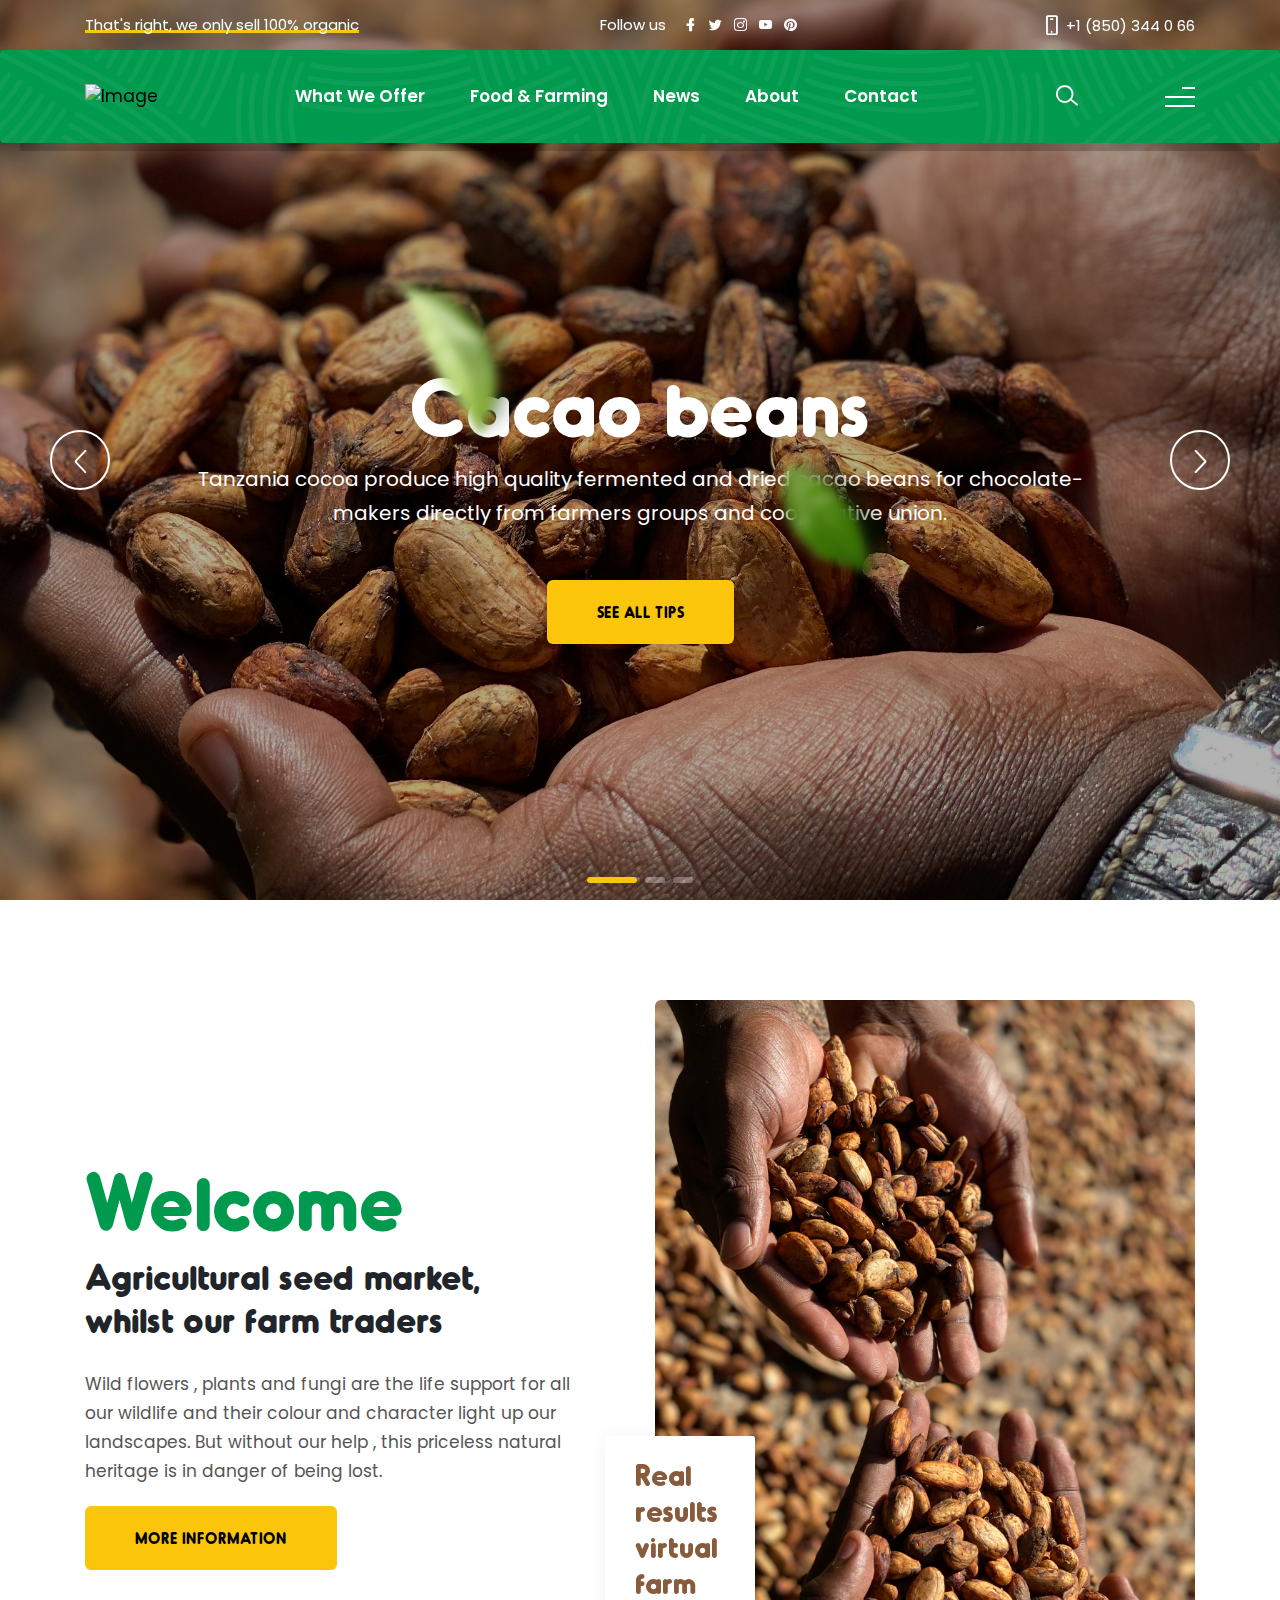
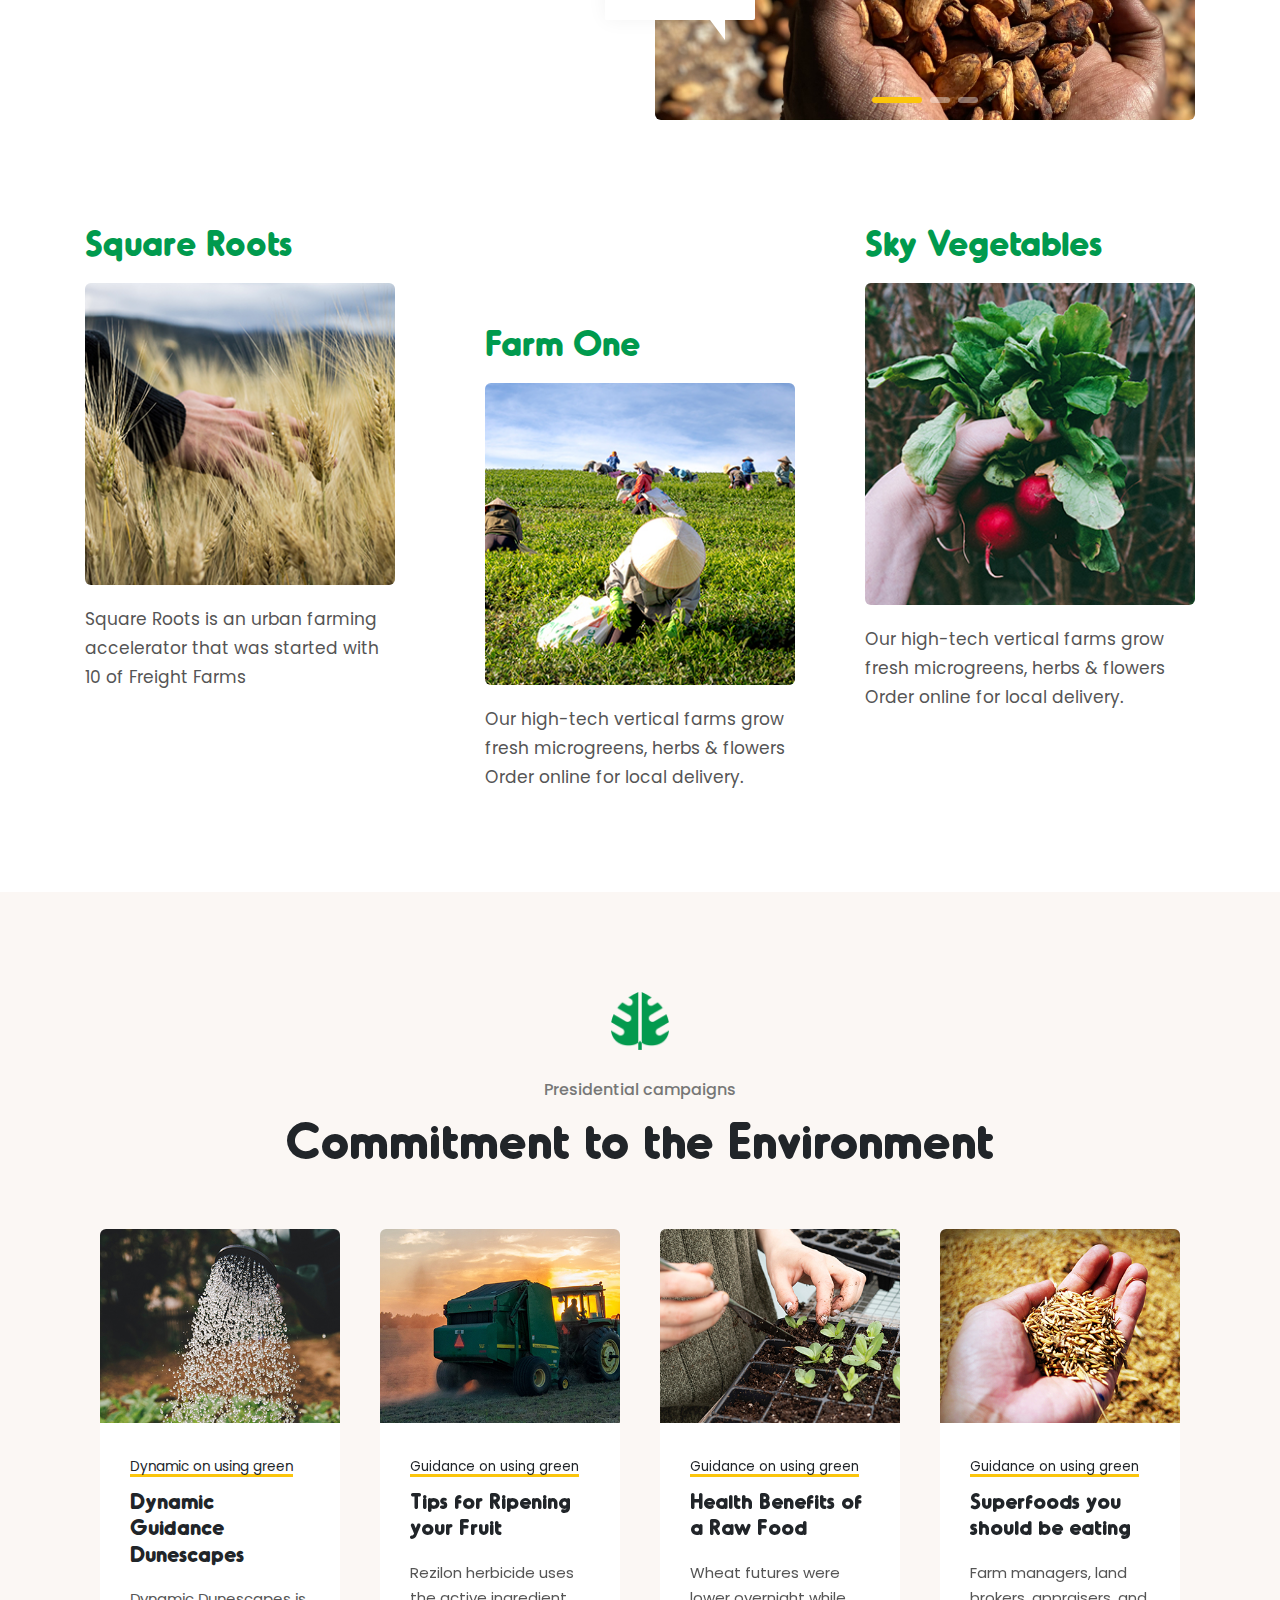
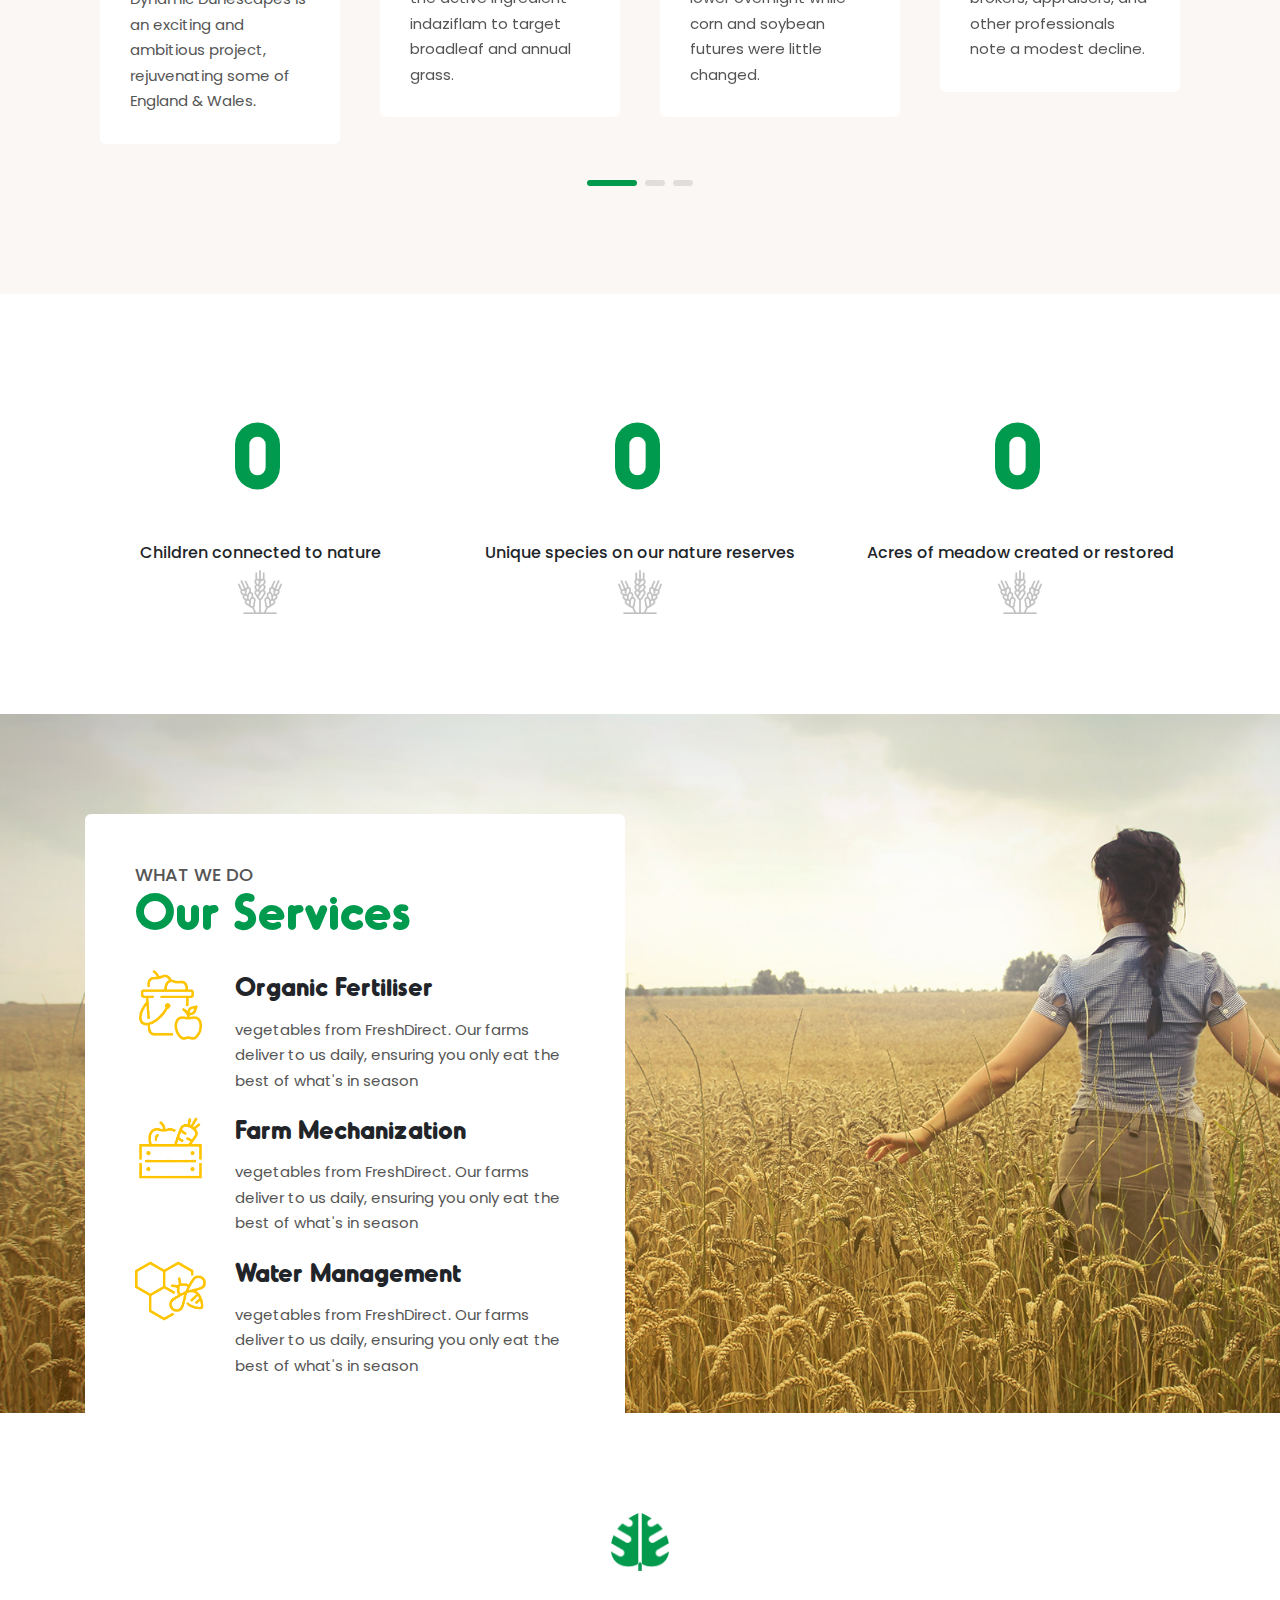
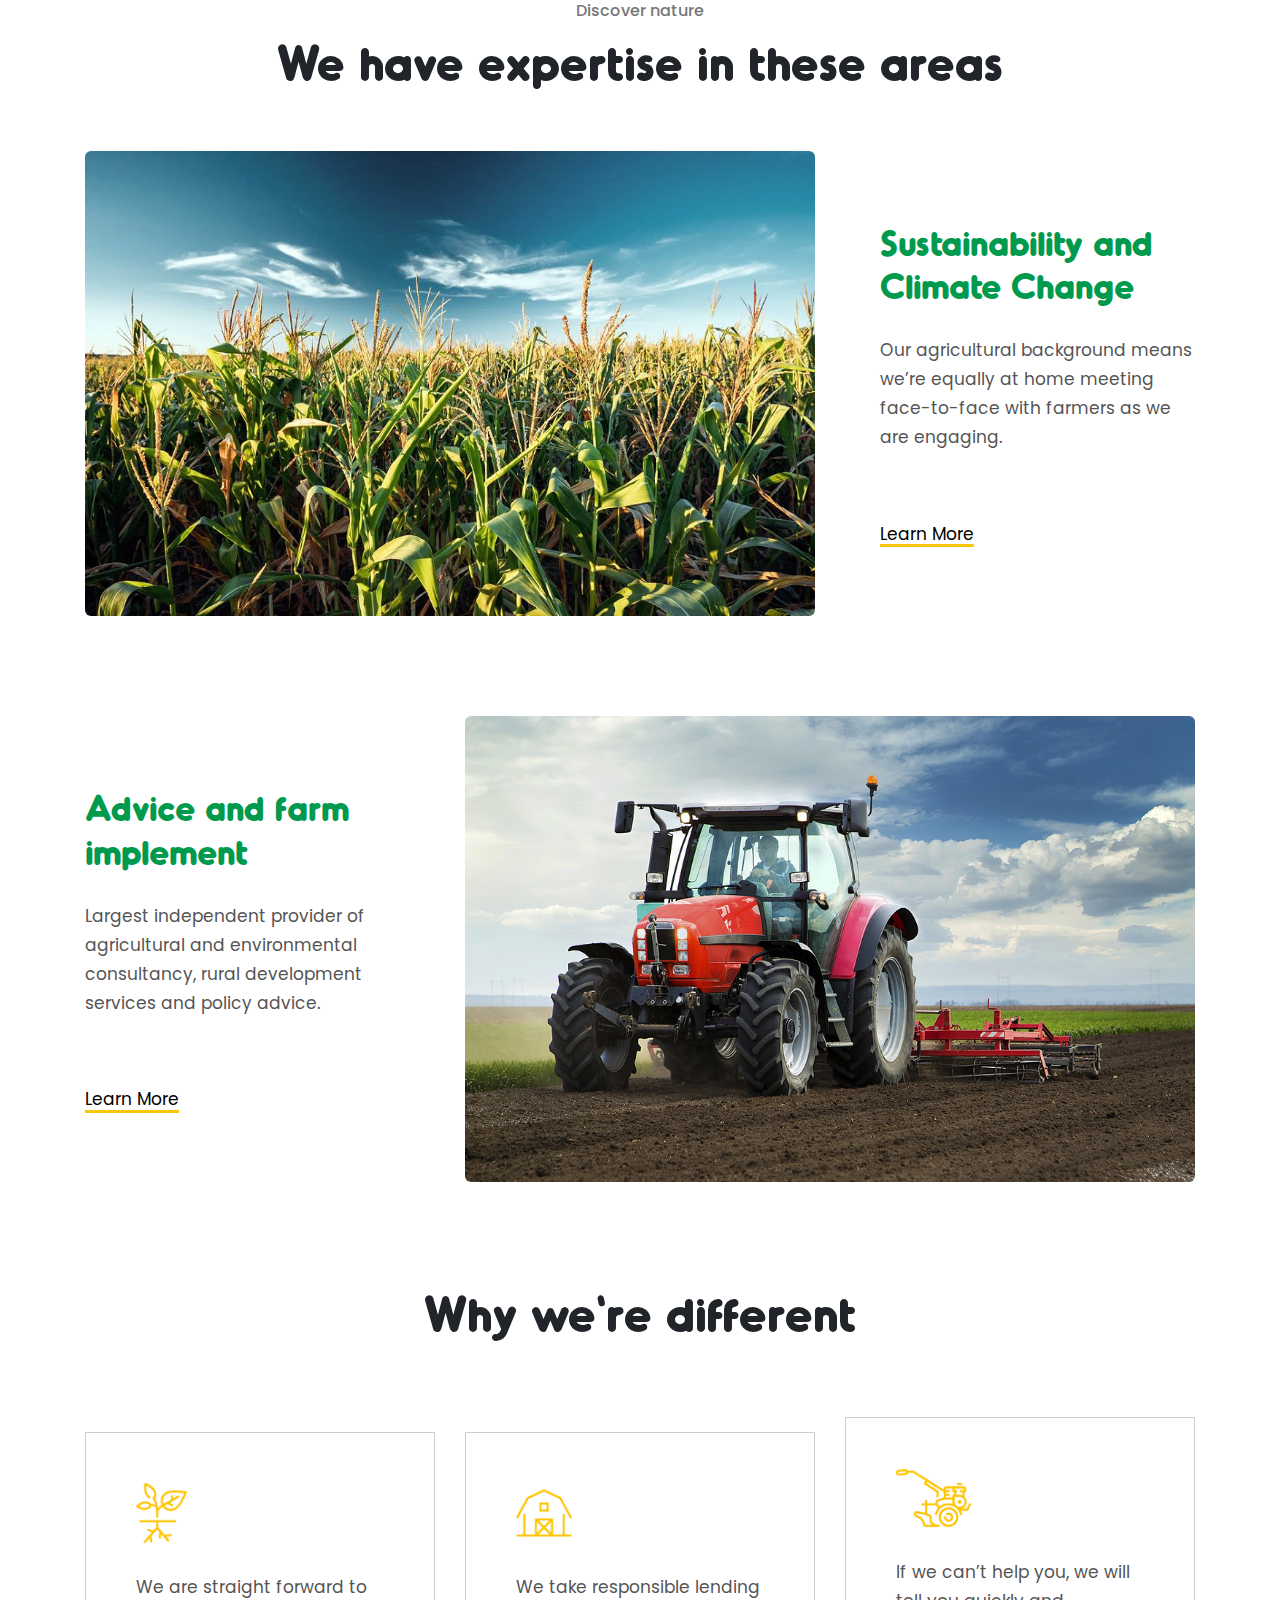
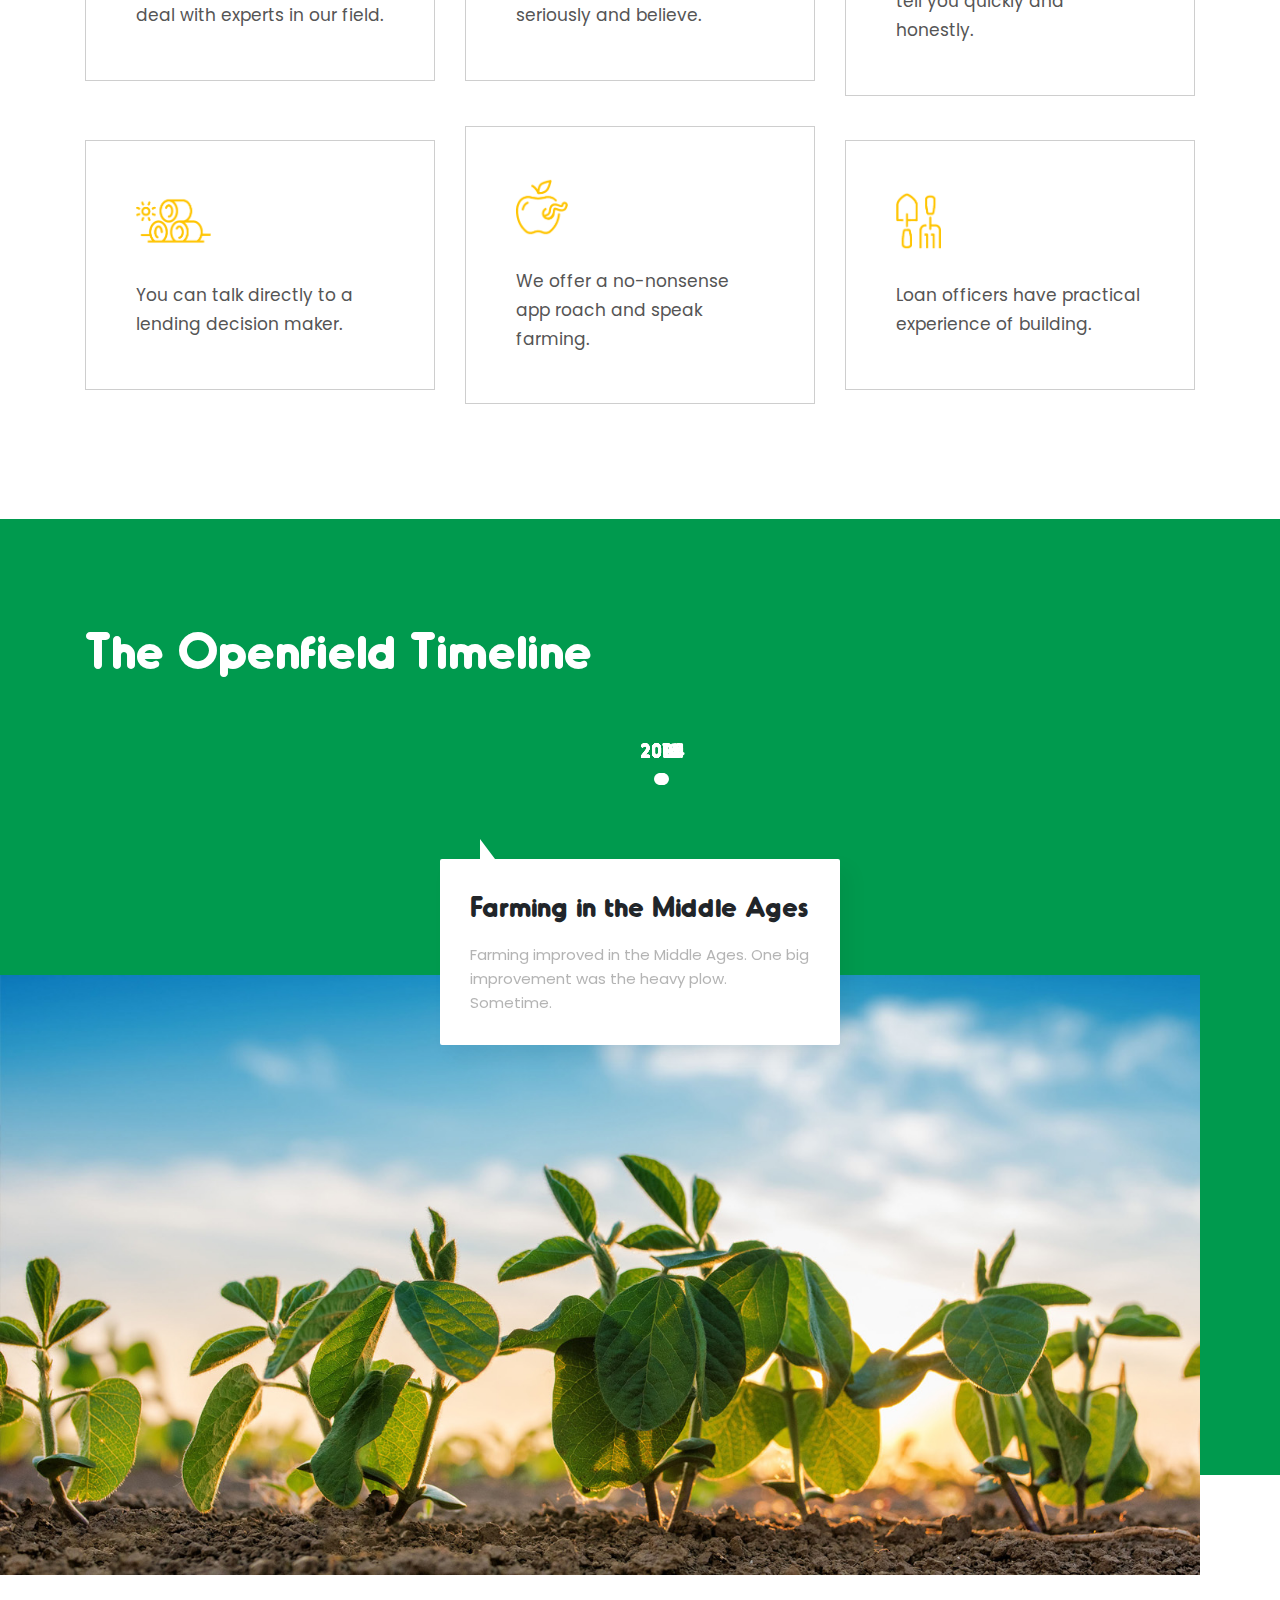
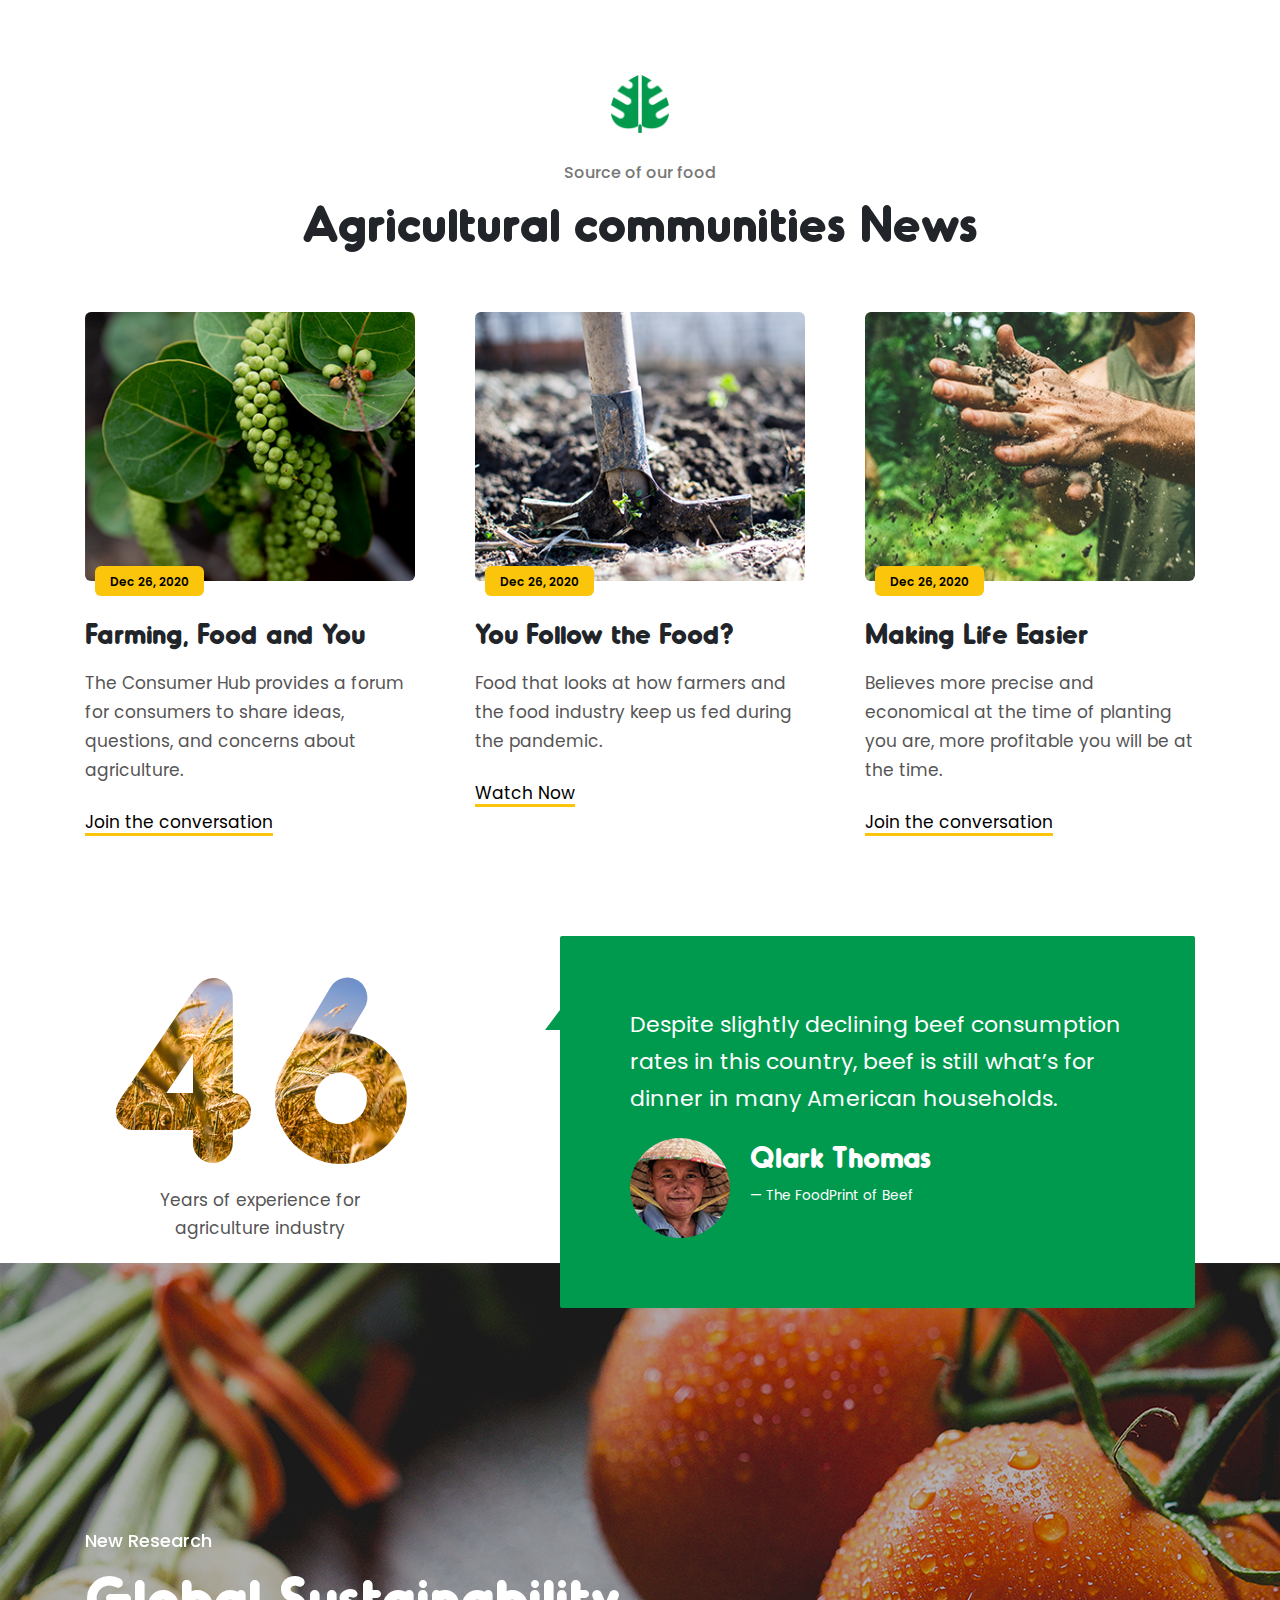
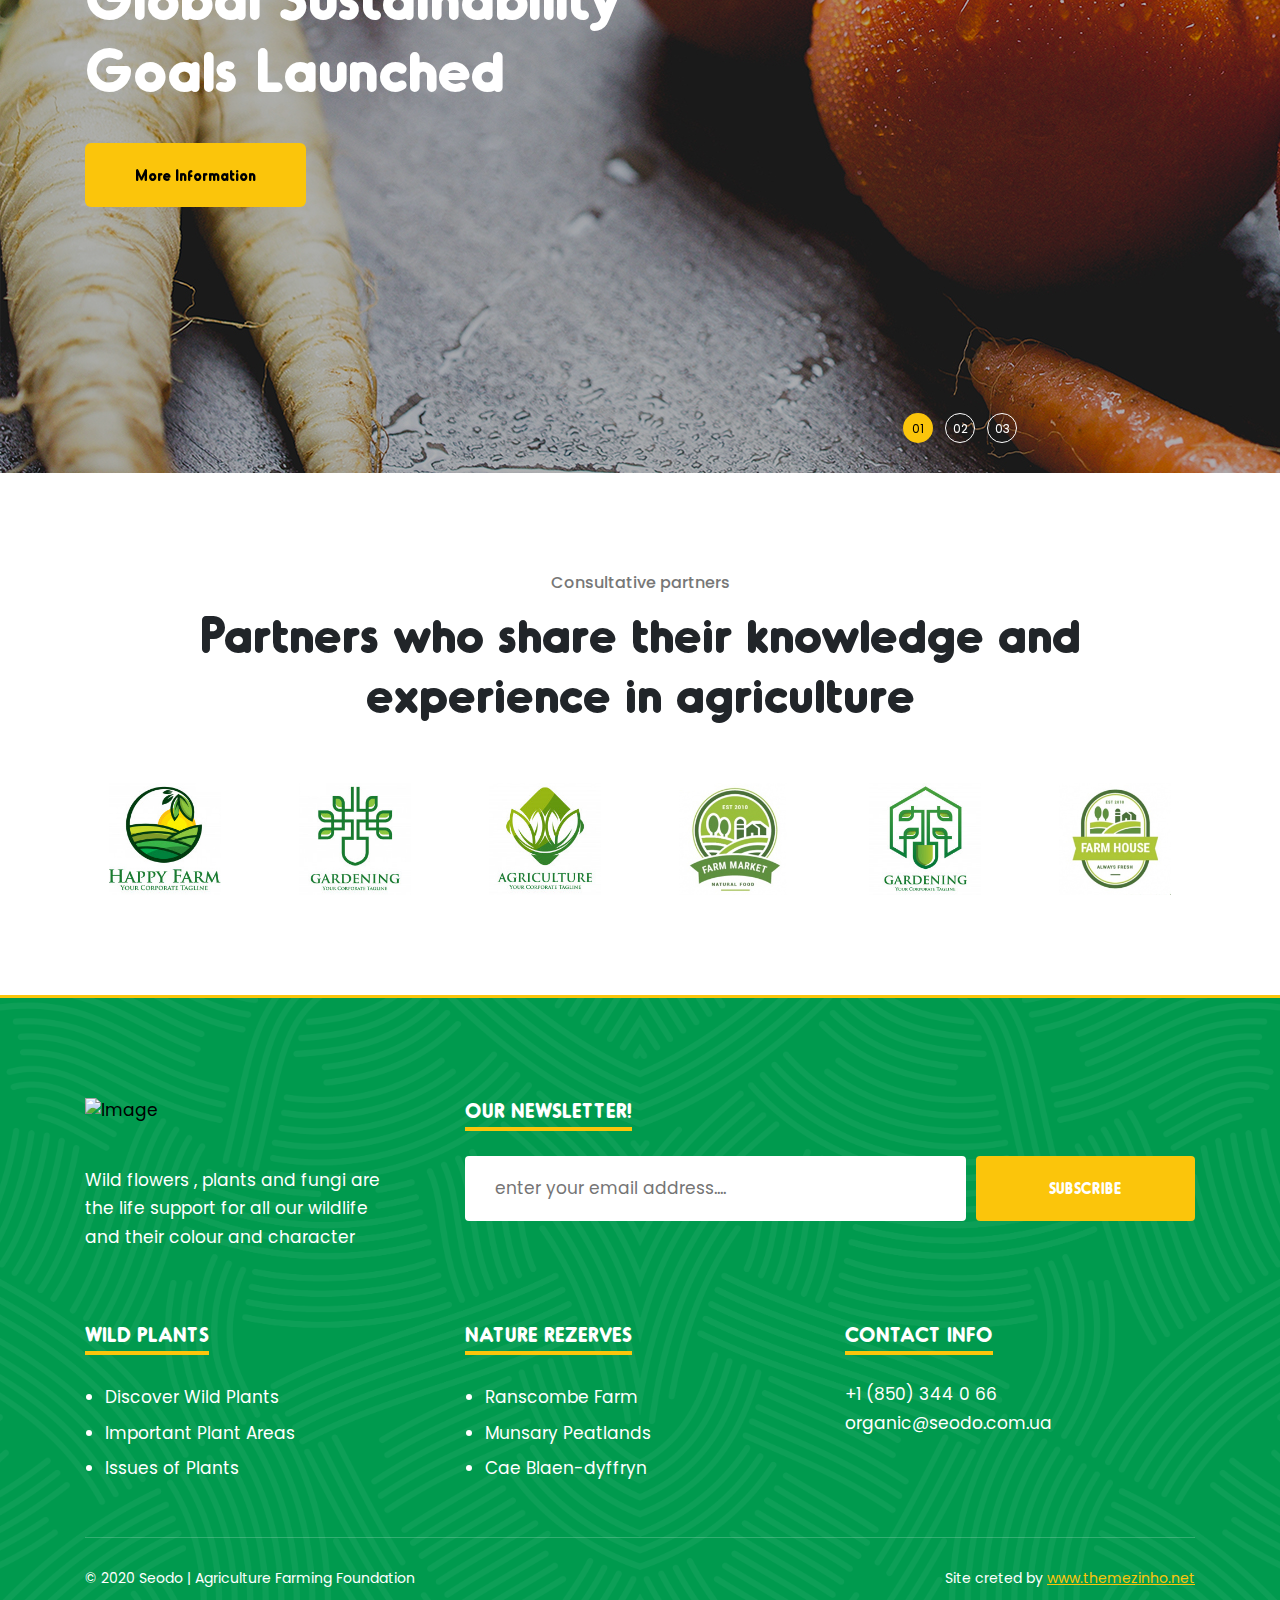
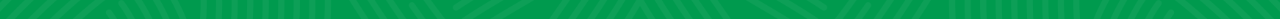
==== commit 24d5035f: "update" ====
--- a/index.html
+++ b/index.html
@@ -158,7 +158,17 @@
   <div class="main-slider">
     <div class="swiper-wrapper">
       <div class="swiper-slide">
-        <div class="slide-image" data-background="images/slide01.jpg"></div>
+        <div class="slide-image" data-background="images/slidepic.jpg"></div>
+        <!-- end slider-image -->
+        <div class="slide-inner">
+          <h1>Cacao beans</h1>
+          <p>Tanzania cocoa produce high quality fermented and dried cacao beans for chocolate-makers directly from farmers groups and cooperative union.</p>
+          <a href="#">SEE ALL TIPS</a> </div>
+        <!-- end slide-inner --> 
+      </div>
+      <!-- end swiper-slide -->
+      <div class="swiper-slide">
+        <div class="slide-image" data-background="images/mbaazislide.jpg"></div>
         <!-- end slider-image -->
         <div class="slide-inner">
           <h1>What’s Things in Season?</h1>
@@ -168,17 +178,7 @@
       </div>
       <!-- end swiper-slide -->
       <div class="swiper-slide">
-        <div class="slide-image" data-background="images/slide02.jpg"></div>
-        <!-- end slider-image -->
-        <div class="slide-inner">
-          <h1>What’s Things in Season?</h1>
-          <p>Your Guide to Eating Seasonally</p>
-          <a href="#">SEE ALL TIPS</a> </div>
-        <!-- end slide-inner --> 
-      </div>
-      <!-- end swiper-slide -->
-      <div class="swiper-slide">
-        <div class="slide-image" data-background="images/slide03.jpg"></div>
+        <div class="slide-image" data-background="images/cocoaslide.jpg"></div>
         <!-- end slider-image -->
         <div class="slide-inner">
           <h1>What’s Things in Season?</h1>
@@ -221,11 +221,11 @@
         <div class="side-slider">
           <div class="slider">
             <div class="swiper-wrapper">
-              <div class="swiper-slide"> <img src="images/side-slide01.jpg" alt="Image"> </div>
+              <div class="swiper-slide"> <img src="images/cocoaslide2.jpg" alt="Image"> </div>
               <!-- end swiper-slide -->
-              <div class="swiper-slide"> <img src="images/side-slide02.jpg" alt="Image"> </div>
+              <div class="swiper-slide"> <img src="images/mbaazi.jpg" alt="Image"> </div>
               <!-- end swiper-slide -->
-              <div class="swiper-slide"> <img src="images/side-slide03.jpg" alt="Image"> </div>
+              <div class="swiper-slide"> <img src="images/mkono.jpg" alt="Image"> </div>
               <!-- end swiper-slide --> 
             </div>
             <!-- end swiper-wrapper -->
--- a/css/style.css
+++ b/css/style.css
@@ -1064,7 +1064,7 @@
   left: -50px;
   bottom: 100px;
   z-index: 1;
-  color: #009a4e;
+  color: #885b3c;
   font-family: "Oduda";
   font-size: 30px;
   padding: 20px 30px;
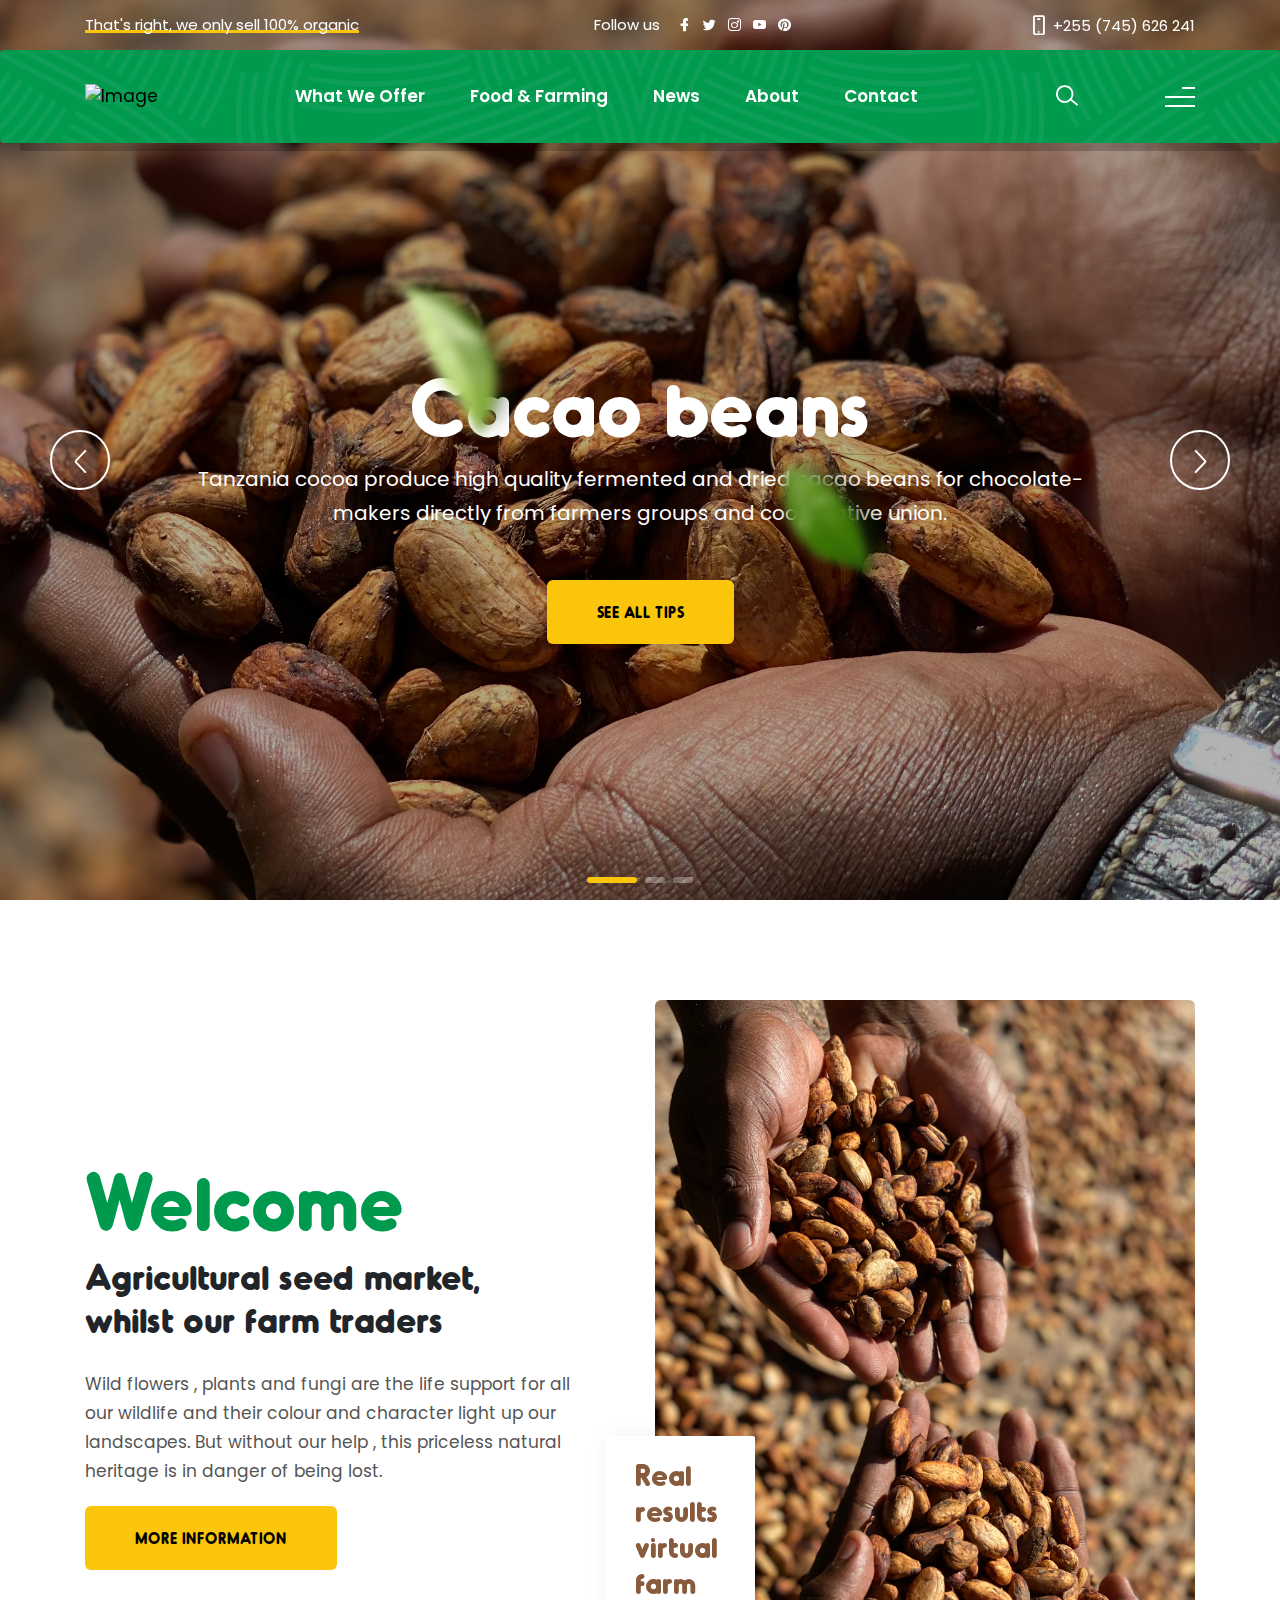
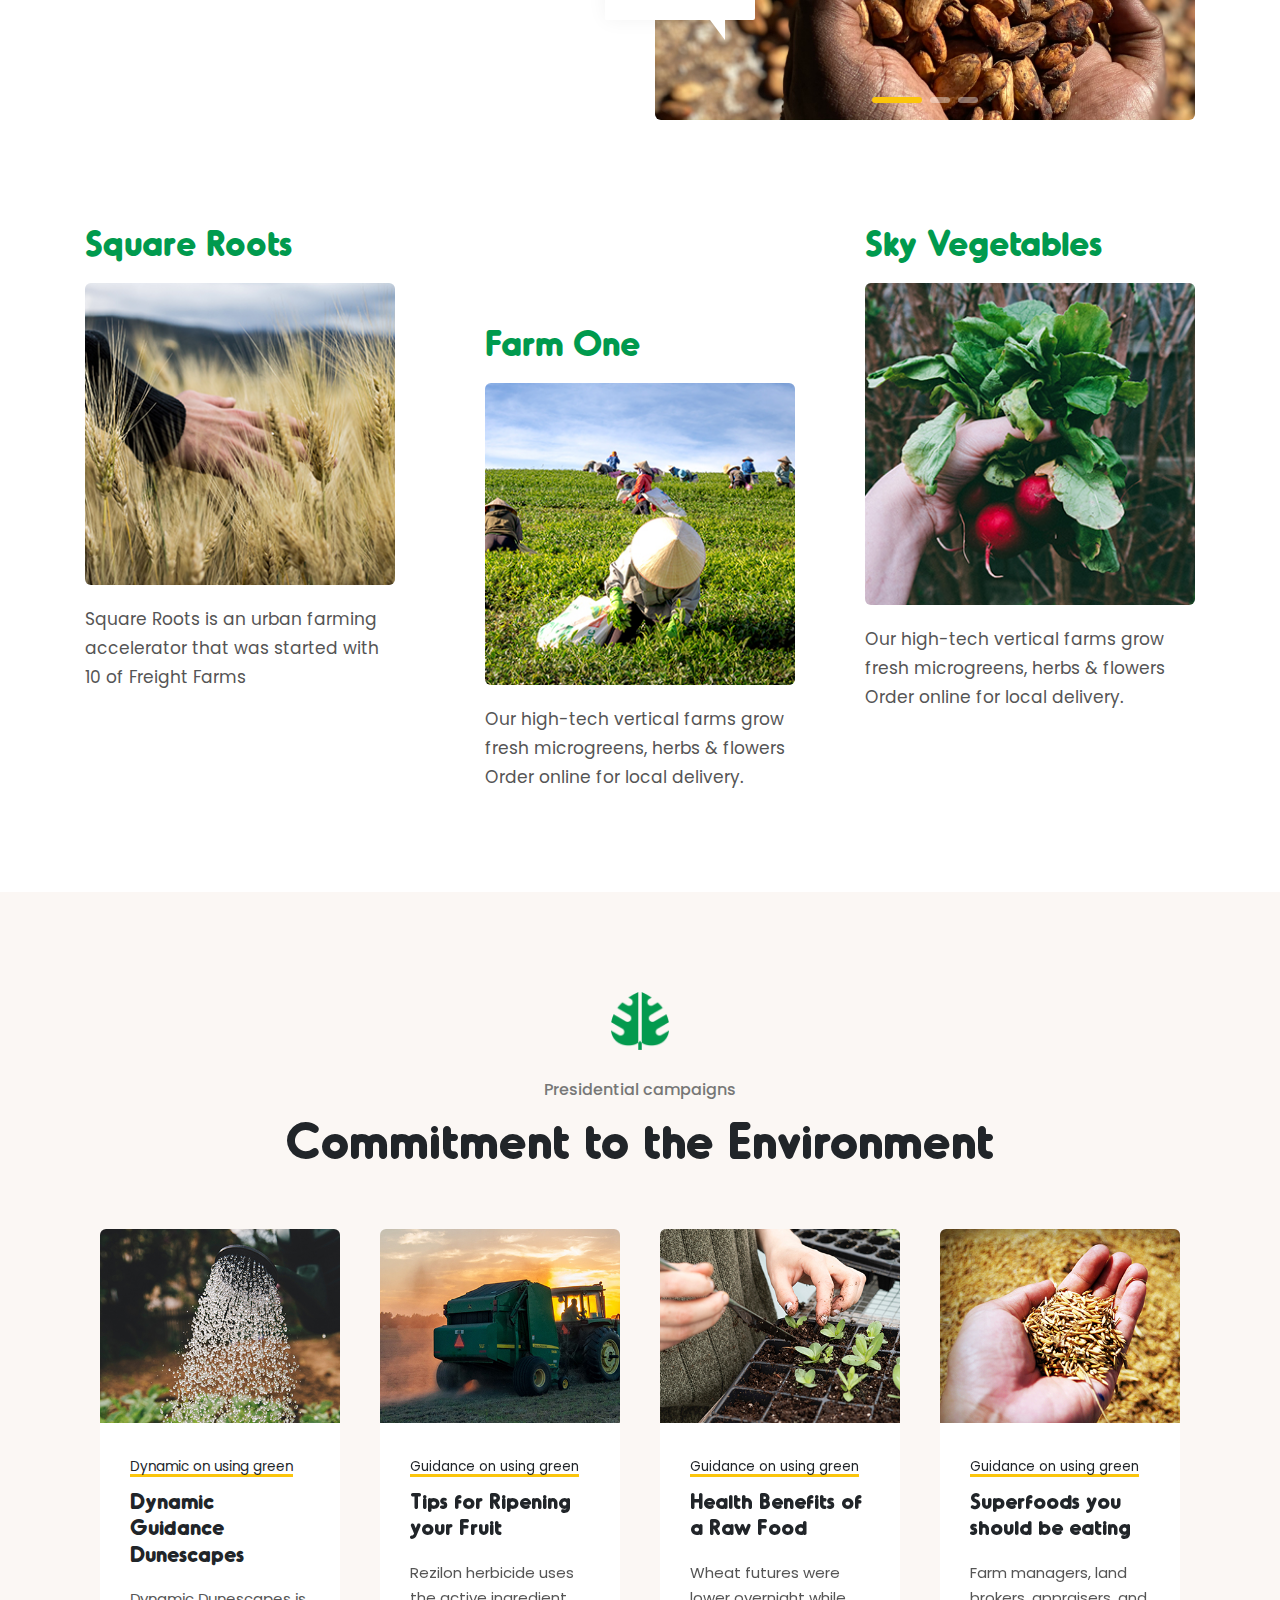
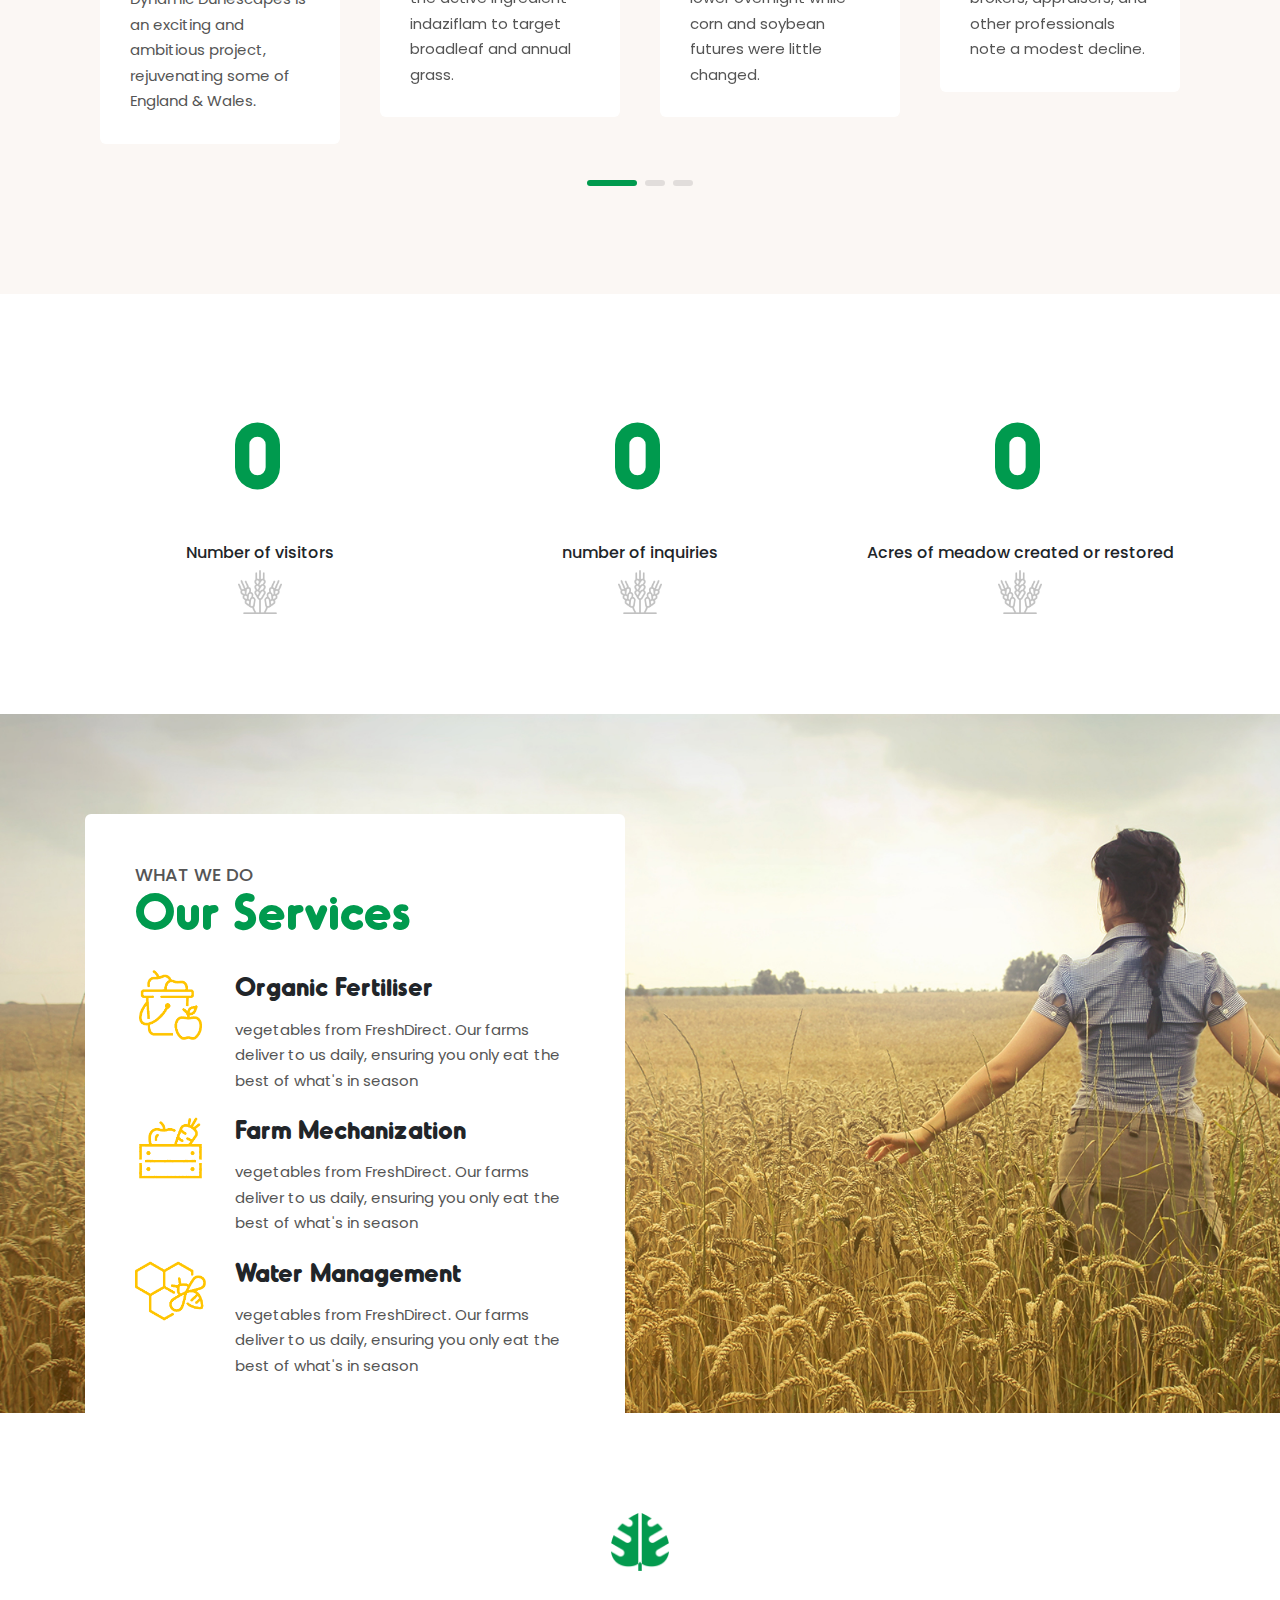
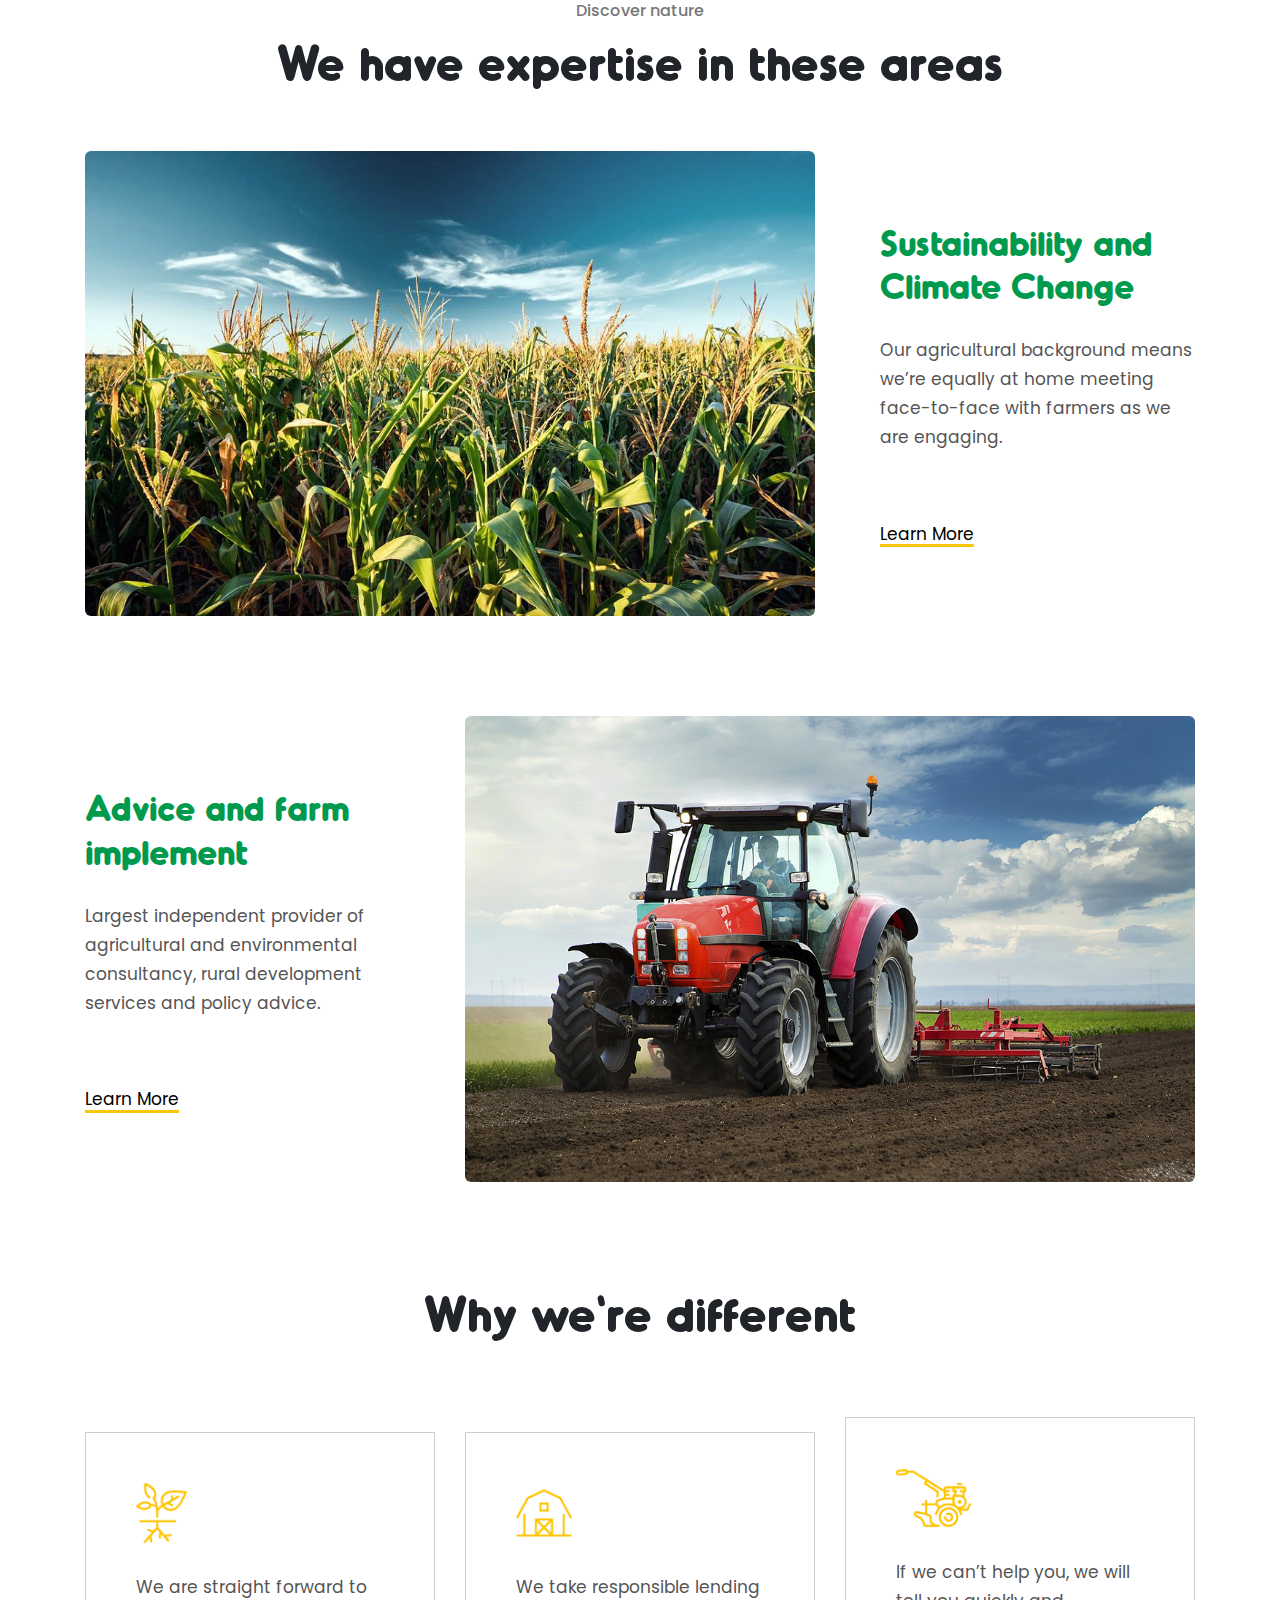
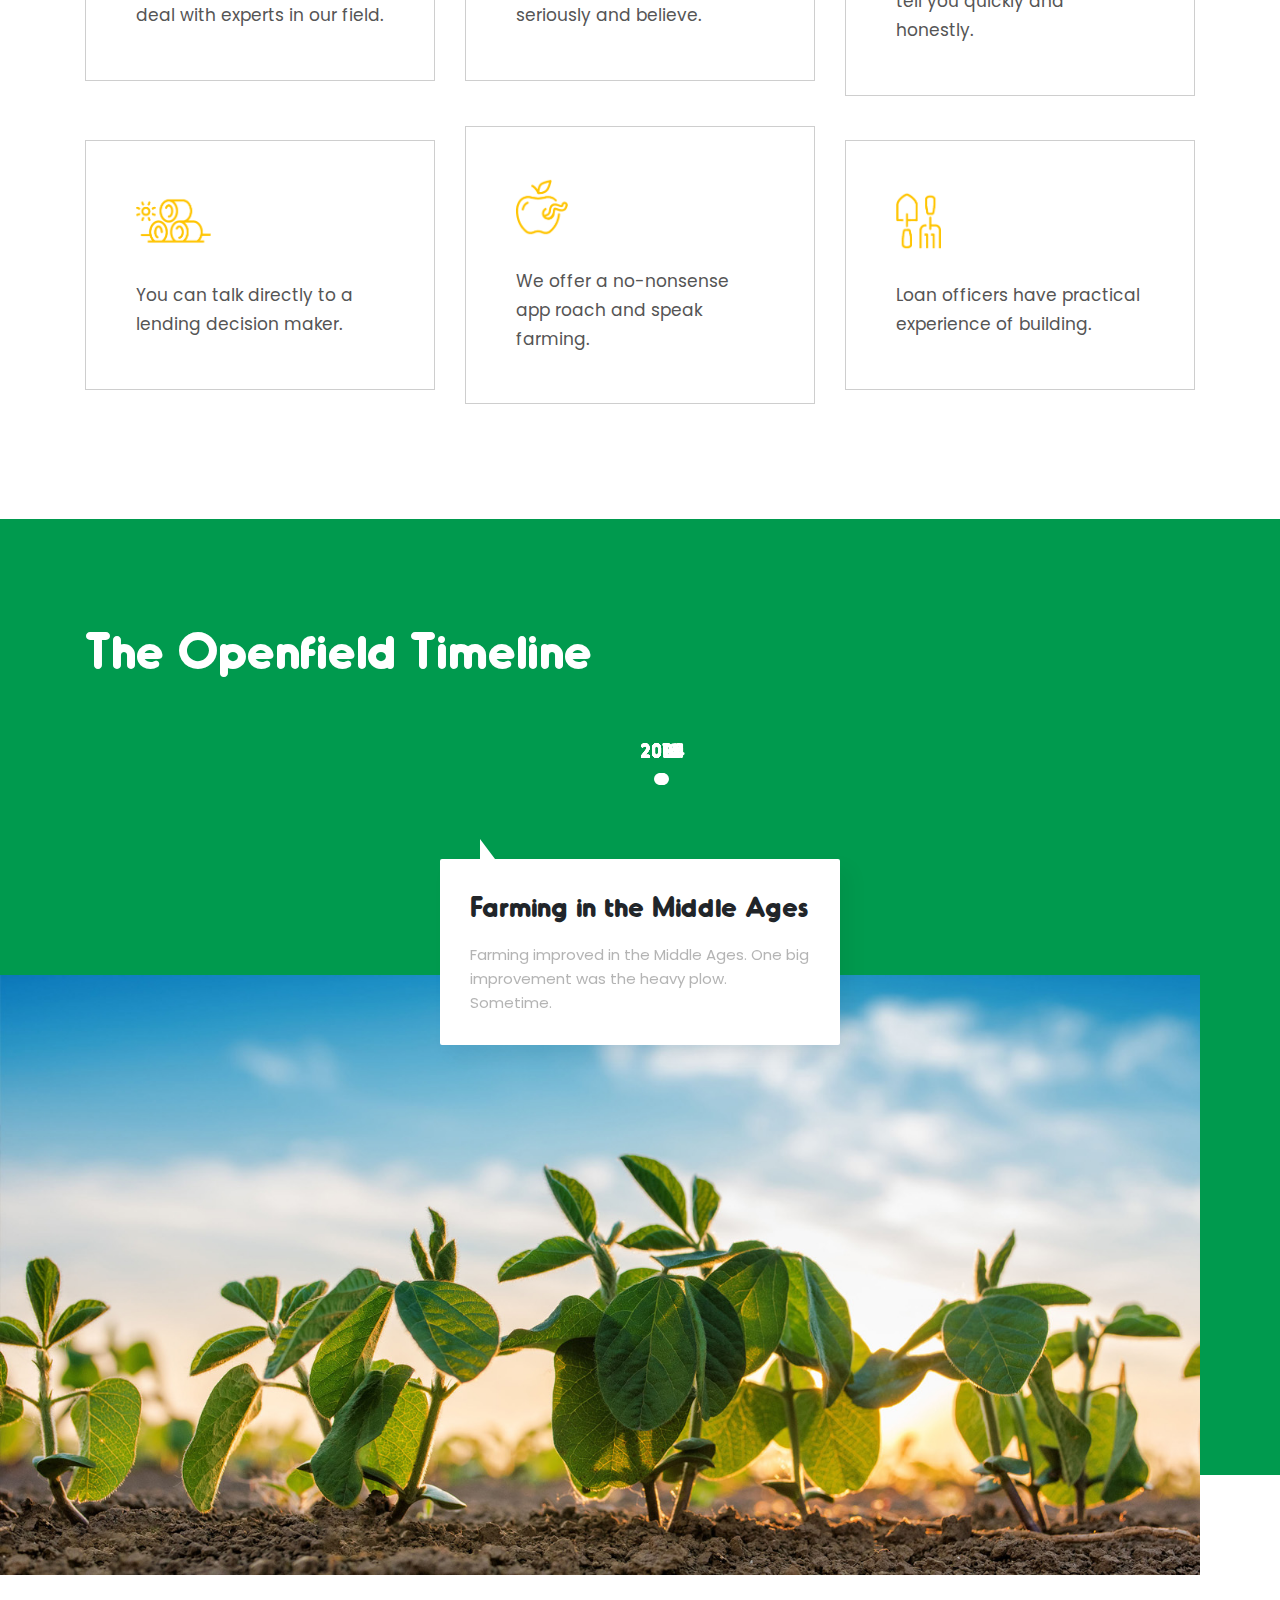
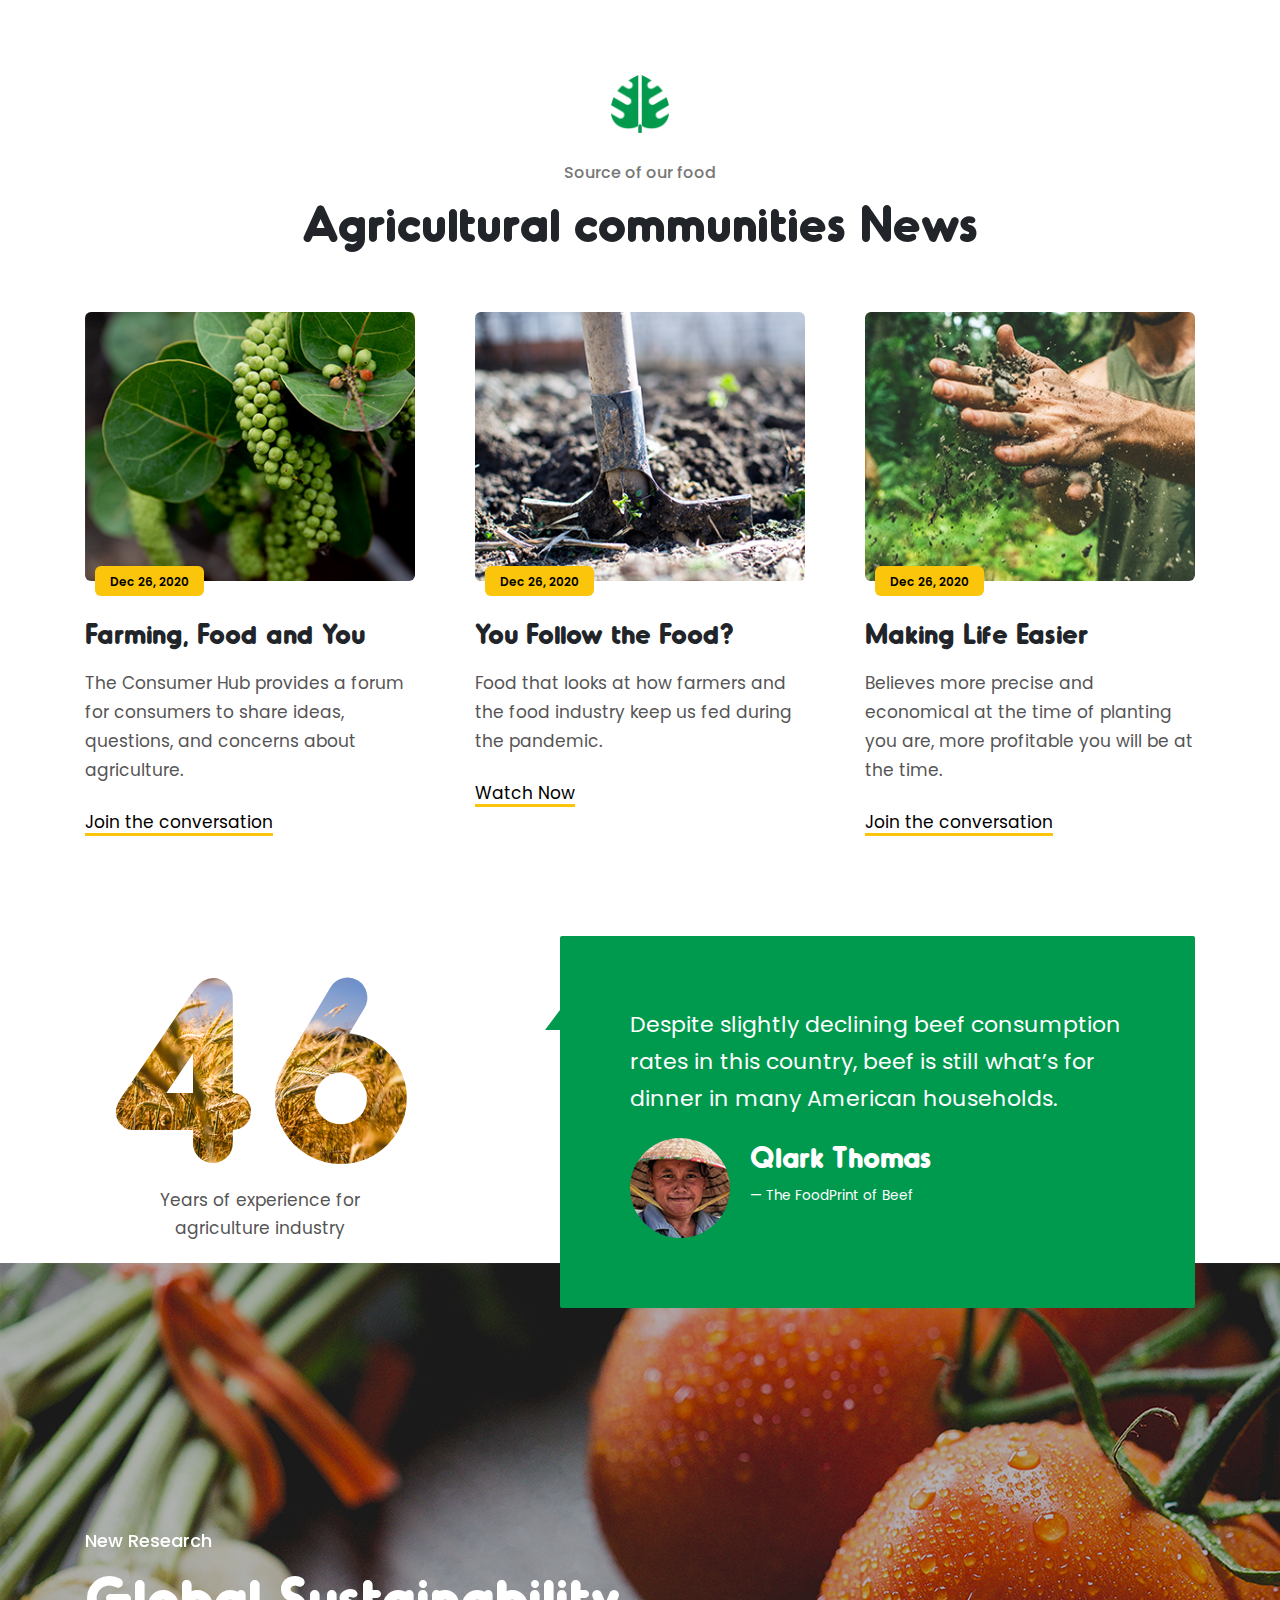
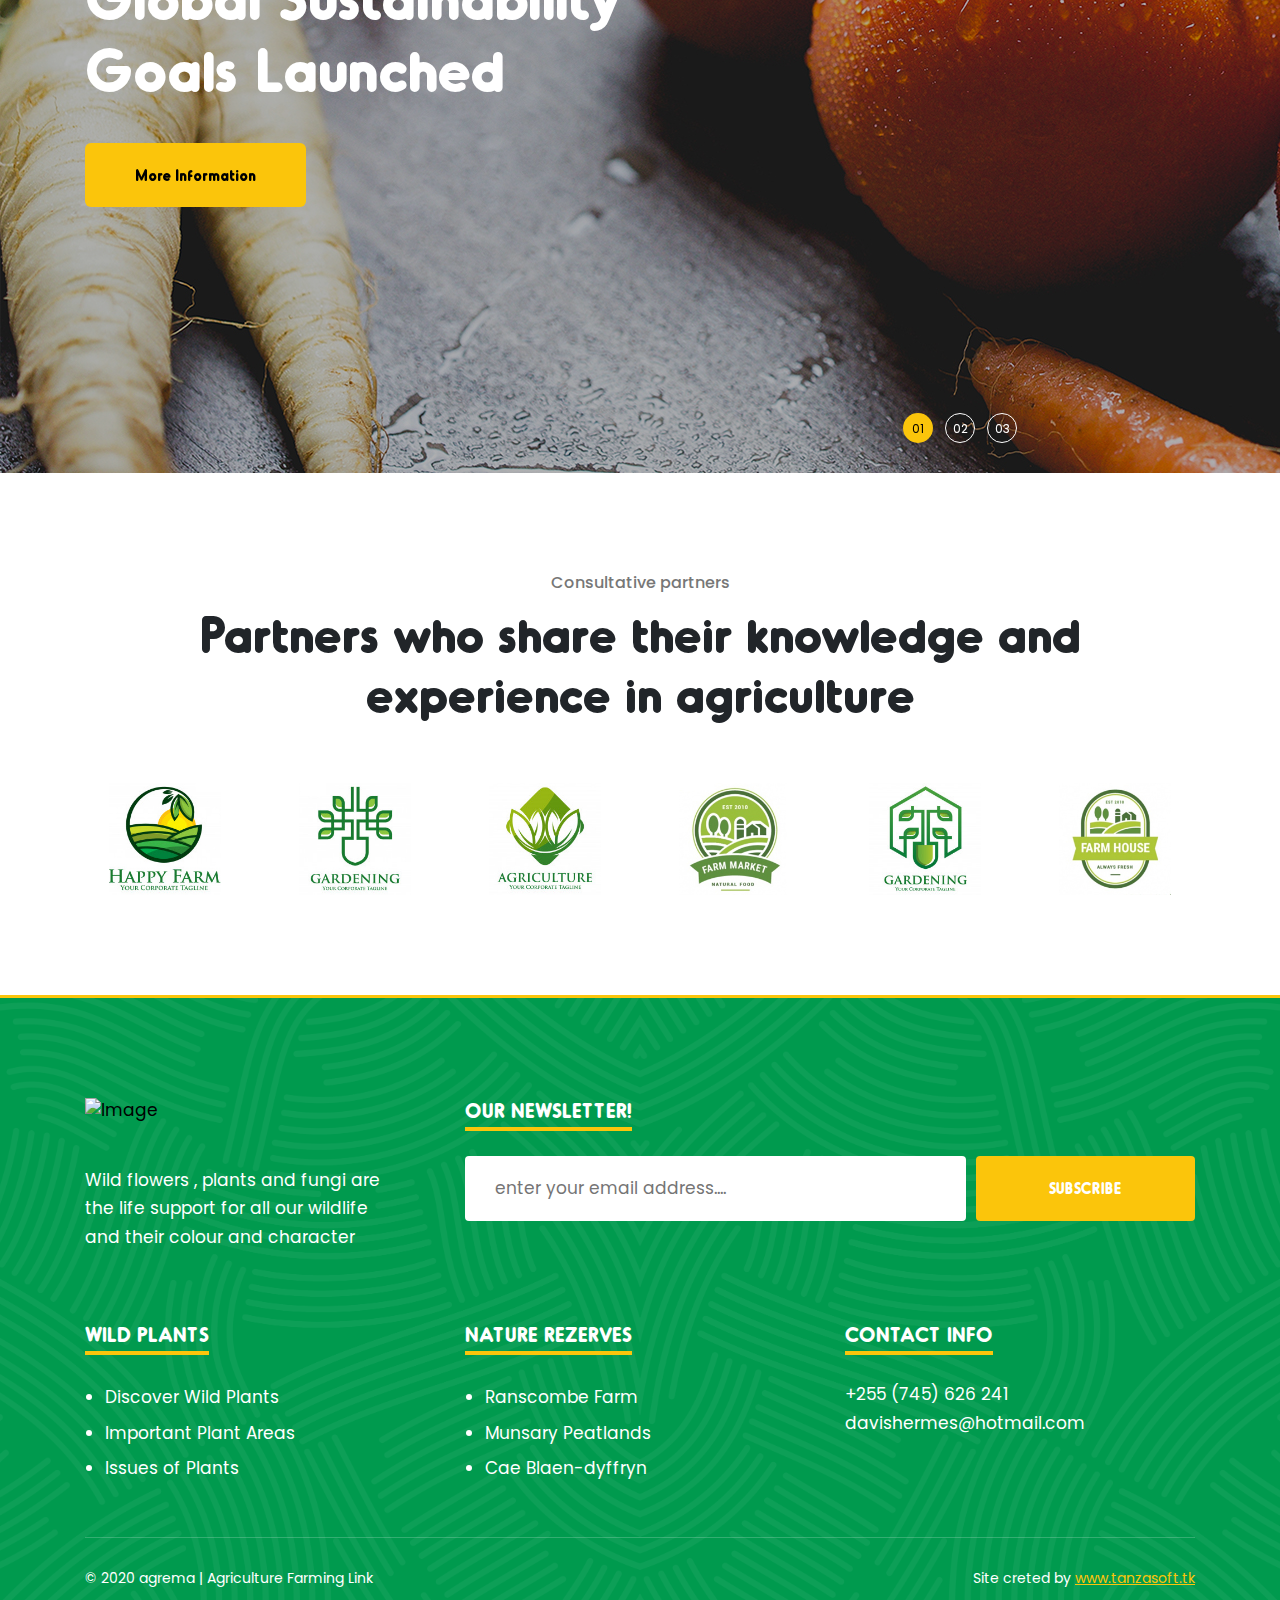
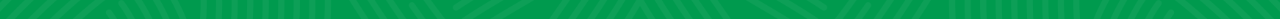
==== commit 261f053e: "first commit" ====
--- a/index.html
+++ b/index.html
@@ -6,7 +6,7 @@
 <meta charset="utf-8">
 <meta name="viewport" content="width=device-width, initial-scale=1, shrink-to-fit=no">
 <meta name="theme-color" content="#009a4e"/>
-<title>Seodo | Agriculture Farming Foundation</title>
+<title>AGRONIA | Link between trades</title>
 <meta name="author" content="Themezinho">
 <meta name="description" content="For all kind of agriculture and organic food website">
 <meta name="keywords" content="seodo, agriculture, food, fruit, organic, veges, vegetable, soleil, water, nature, green, flour, bread, healty, diet, market">
@@ -117,7 +117,7 @@
       <li><a href="#"><i class="lni lni-youtube"></i></a></li>
       <li><a href="#"><i class="lni lni-pinterest"></i></a></li>
     </ul>
-    </div> <div class="phone"><i class="lni lni-mobile"></i> +1 (850) 344 0 66</div> </div>
+    </div> <div class="phone"><i class="lni lni-mobile"></i> +255 (745) 626 241</div> </div>
   <!-- end container --> 
 </div>
 <!-- end topbar -->
@@ -369,7 +369,7 @@
     <div class="row">
       <div class="col-md-4">
         <div class="counter-box"> <span class="odometer" data-count="20000" data-status="yes">0</span>
-          <h6>Children connected to nature</h6>
+          <h6>Number of visitors</h6>
           <figure><img src="images/counter-icon.png" alt="Image"></figure>
         </div>
         <!-- end counter-box --> 
@@ -377,7 +377,7 @@
       <!-- end col-4 -->
       <div class="col-md-4">
         <div class="counter-box"> <span class="odometer" data-count="3495" data-status="yes">0</span>
-          <h6>Unique species on our nature reserves</h6>
+          <h6>number of inquiries</h6>
           <figure><img src="images/counter-icon.png" alt="Image"></figure>
         </div>
         <!-- end counter-box --> 
@@ -882,12 +882,12 @@
       <!-- end col-4 -->
       <div class="col-md-4">
         <h6 class="widget-title">CONTACT INFO</h6>
-        <p> +1 (850) 344 0 66<br>
-          organic@seodo.com.ua</p>
+        <p> +255 (745) 626 241<br>
+          davishermes@hotmail.com</p>
       </div>
       <!-- end col-4 -->
       <div class="col-12">
-        <div class="footer-bottom"> <span>© 2020 Seodo | Agriculture Farming Foundation</span> <span>Site creted by <a href="#">www.themezinho.net</a></span> </div>
+        <div class="footer-bottom"> <span>© 2020 agrema | Agriculture Farming Link</span> <span>Site creted by <a href="#">www.tanzasoft.tk</a></span> </div>
         <!-- end footer-bottom --> 
       </div>
       <!-- end col-12 --> 
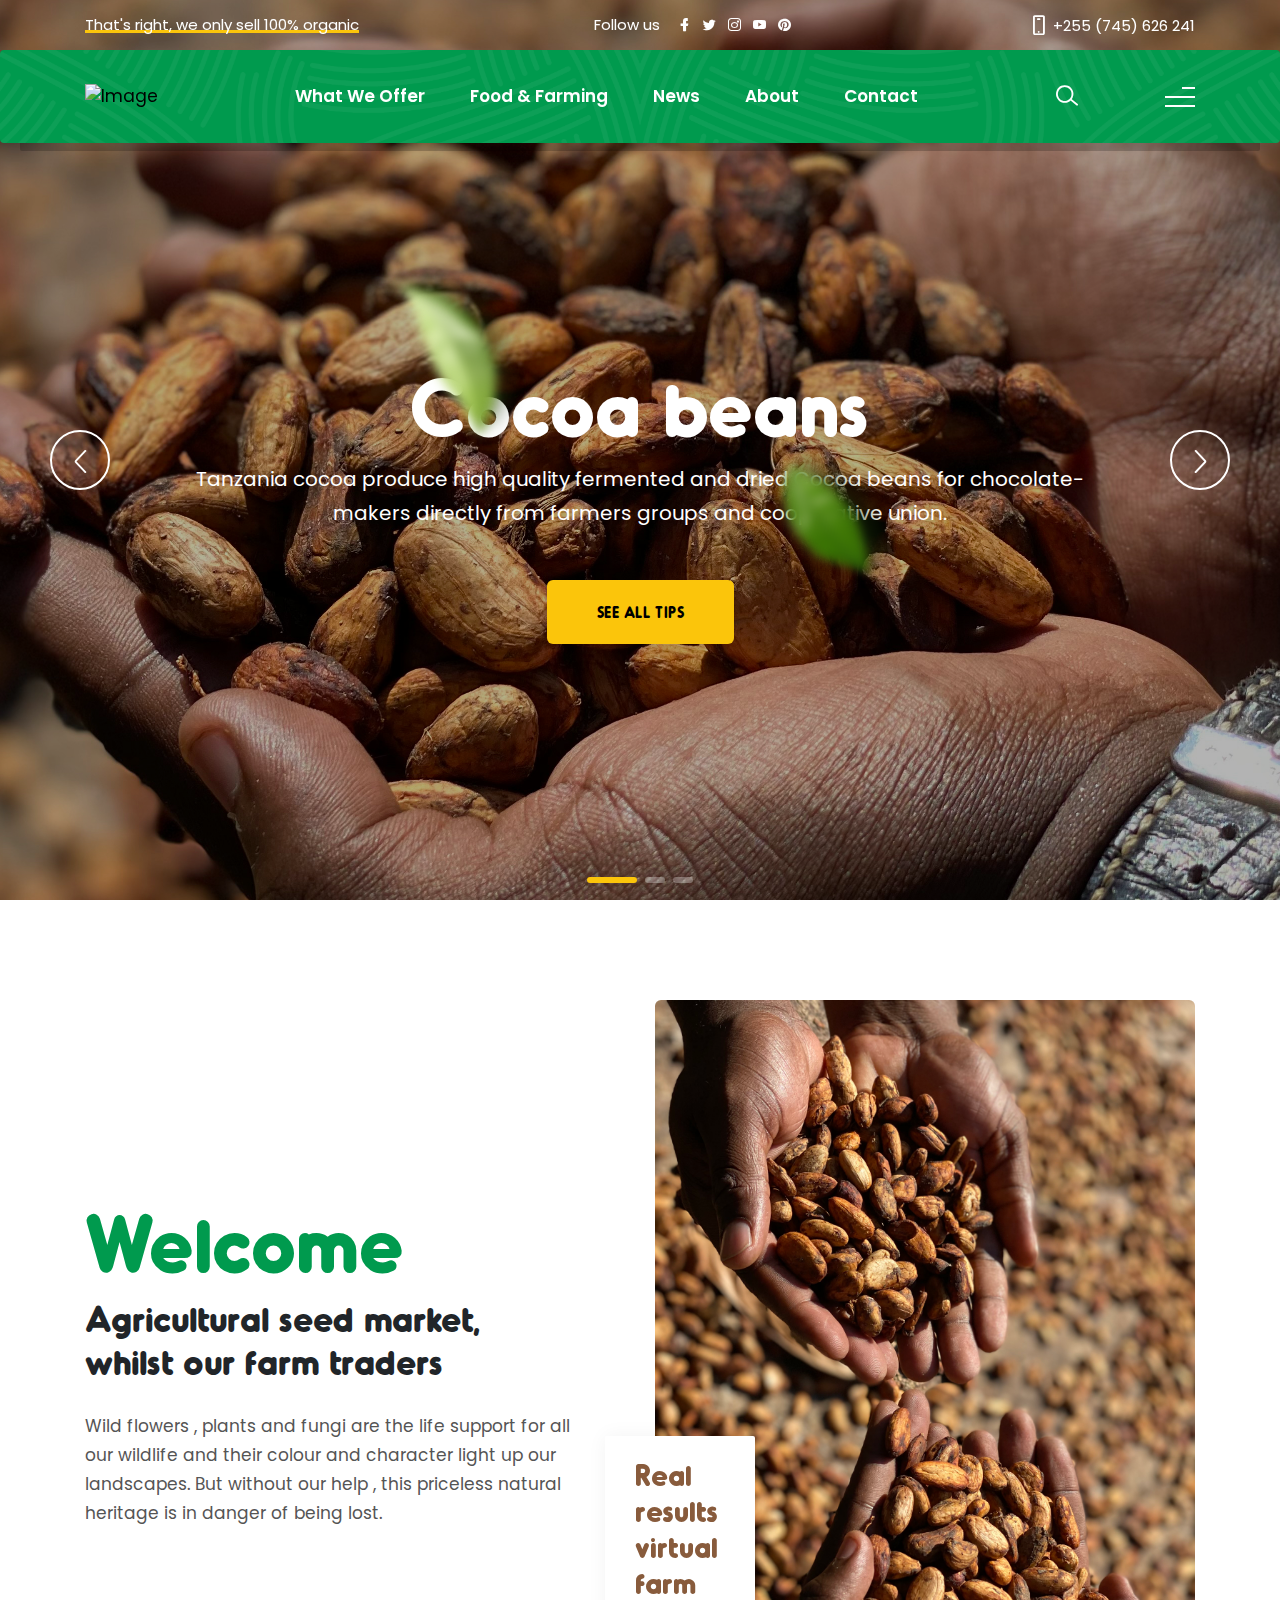
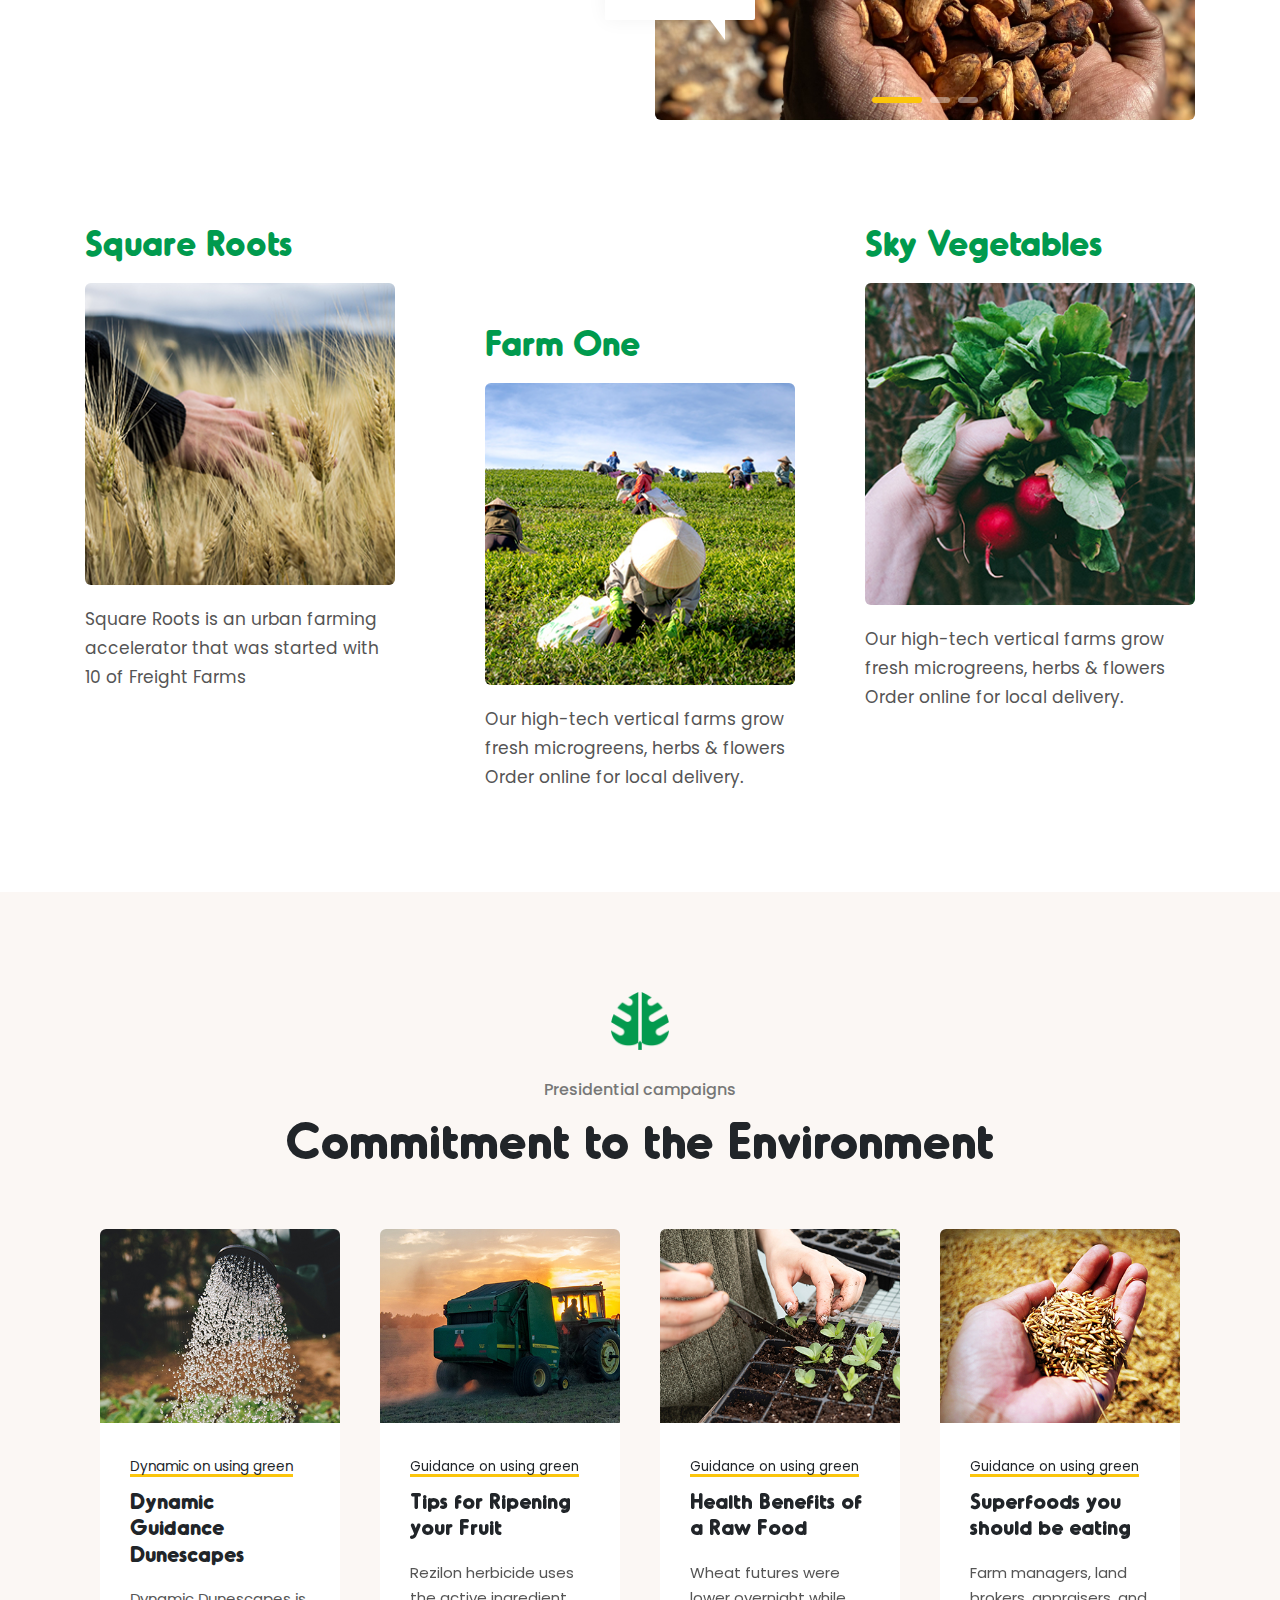
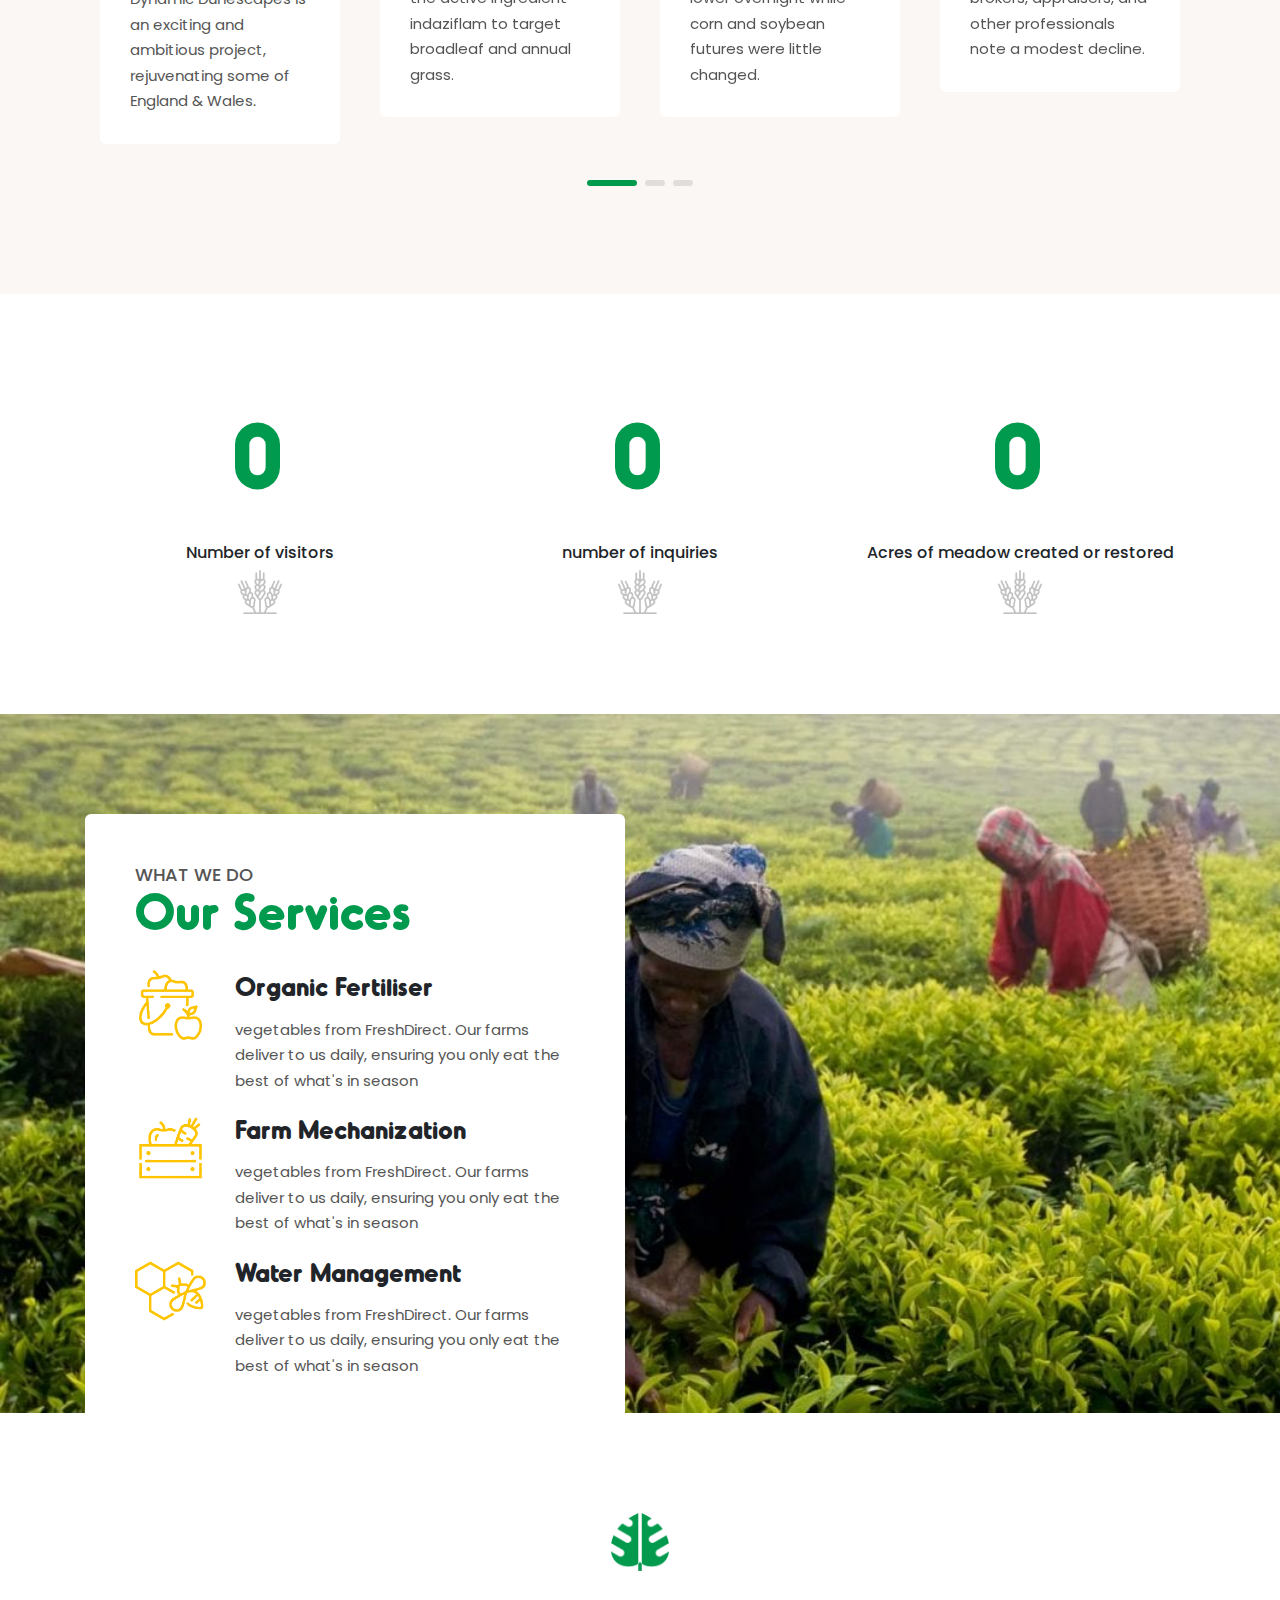
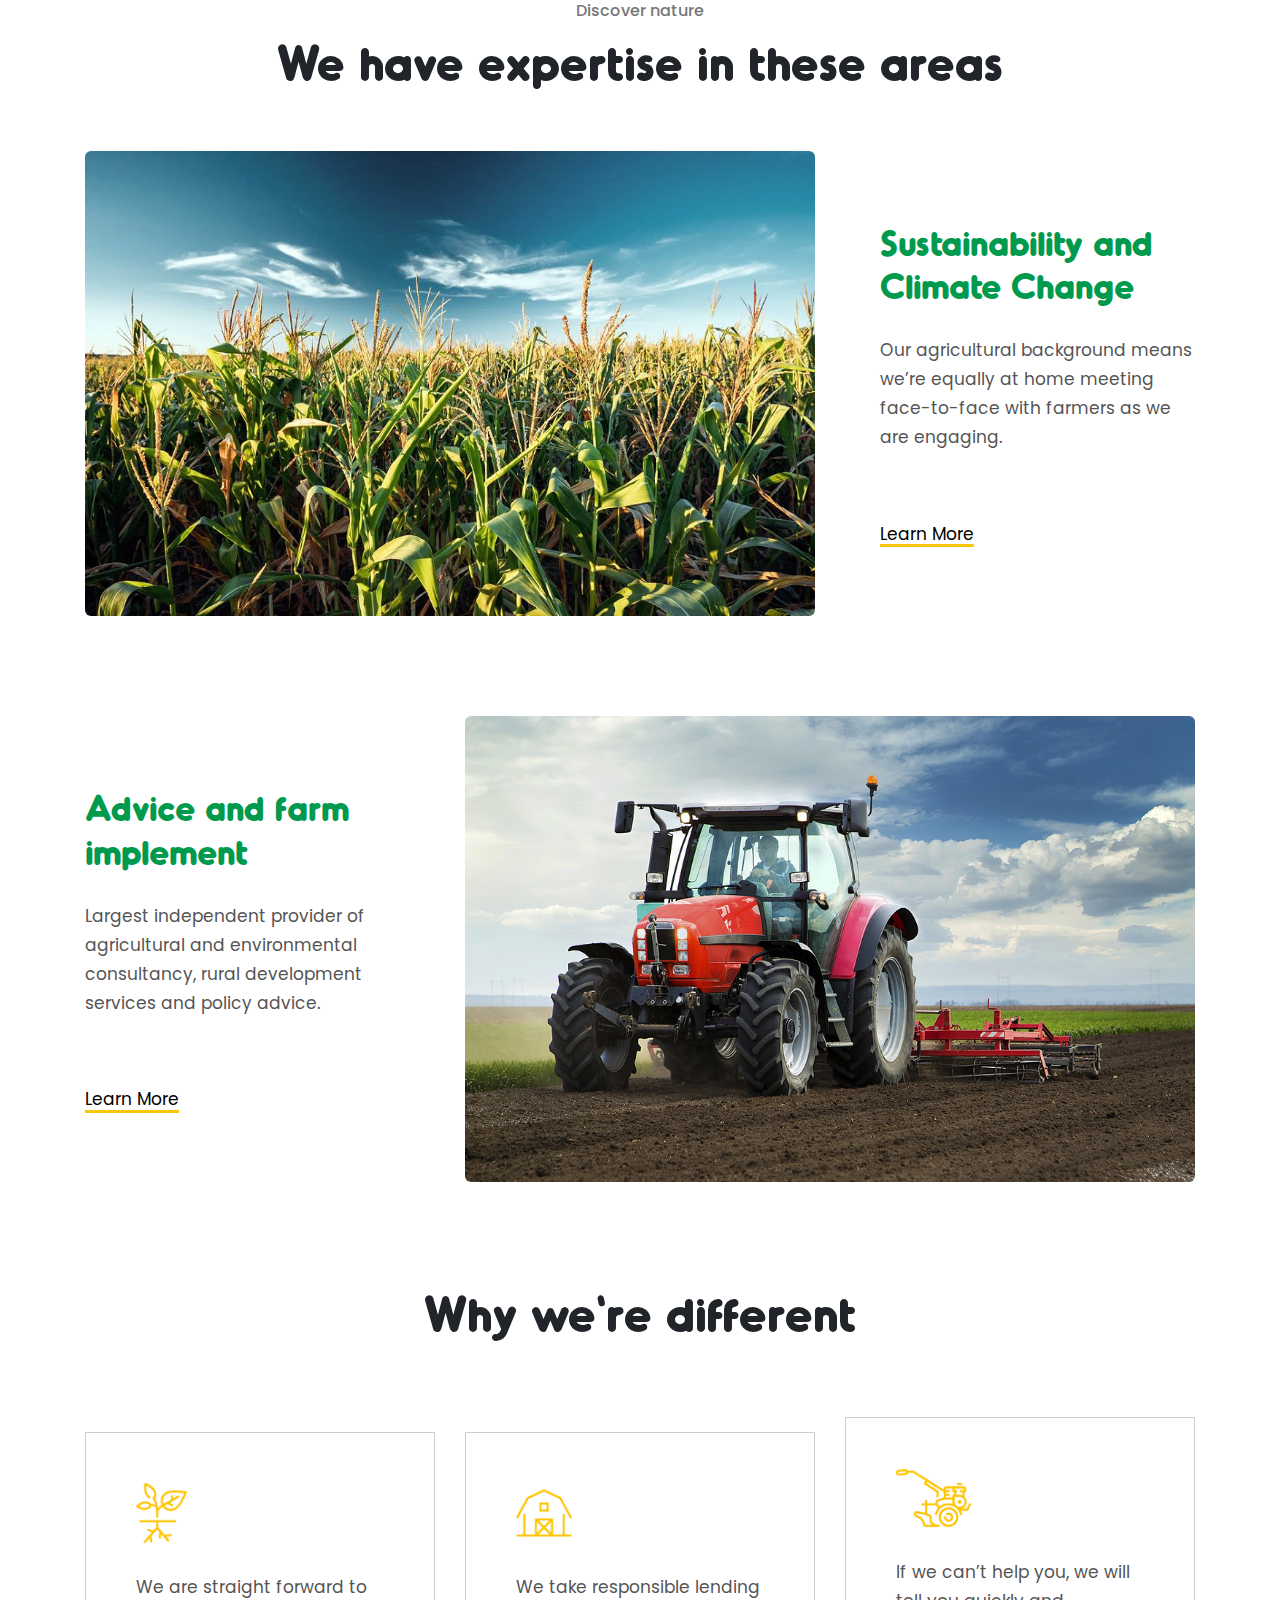
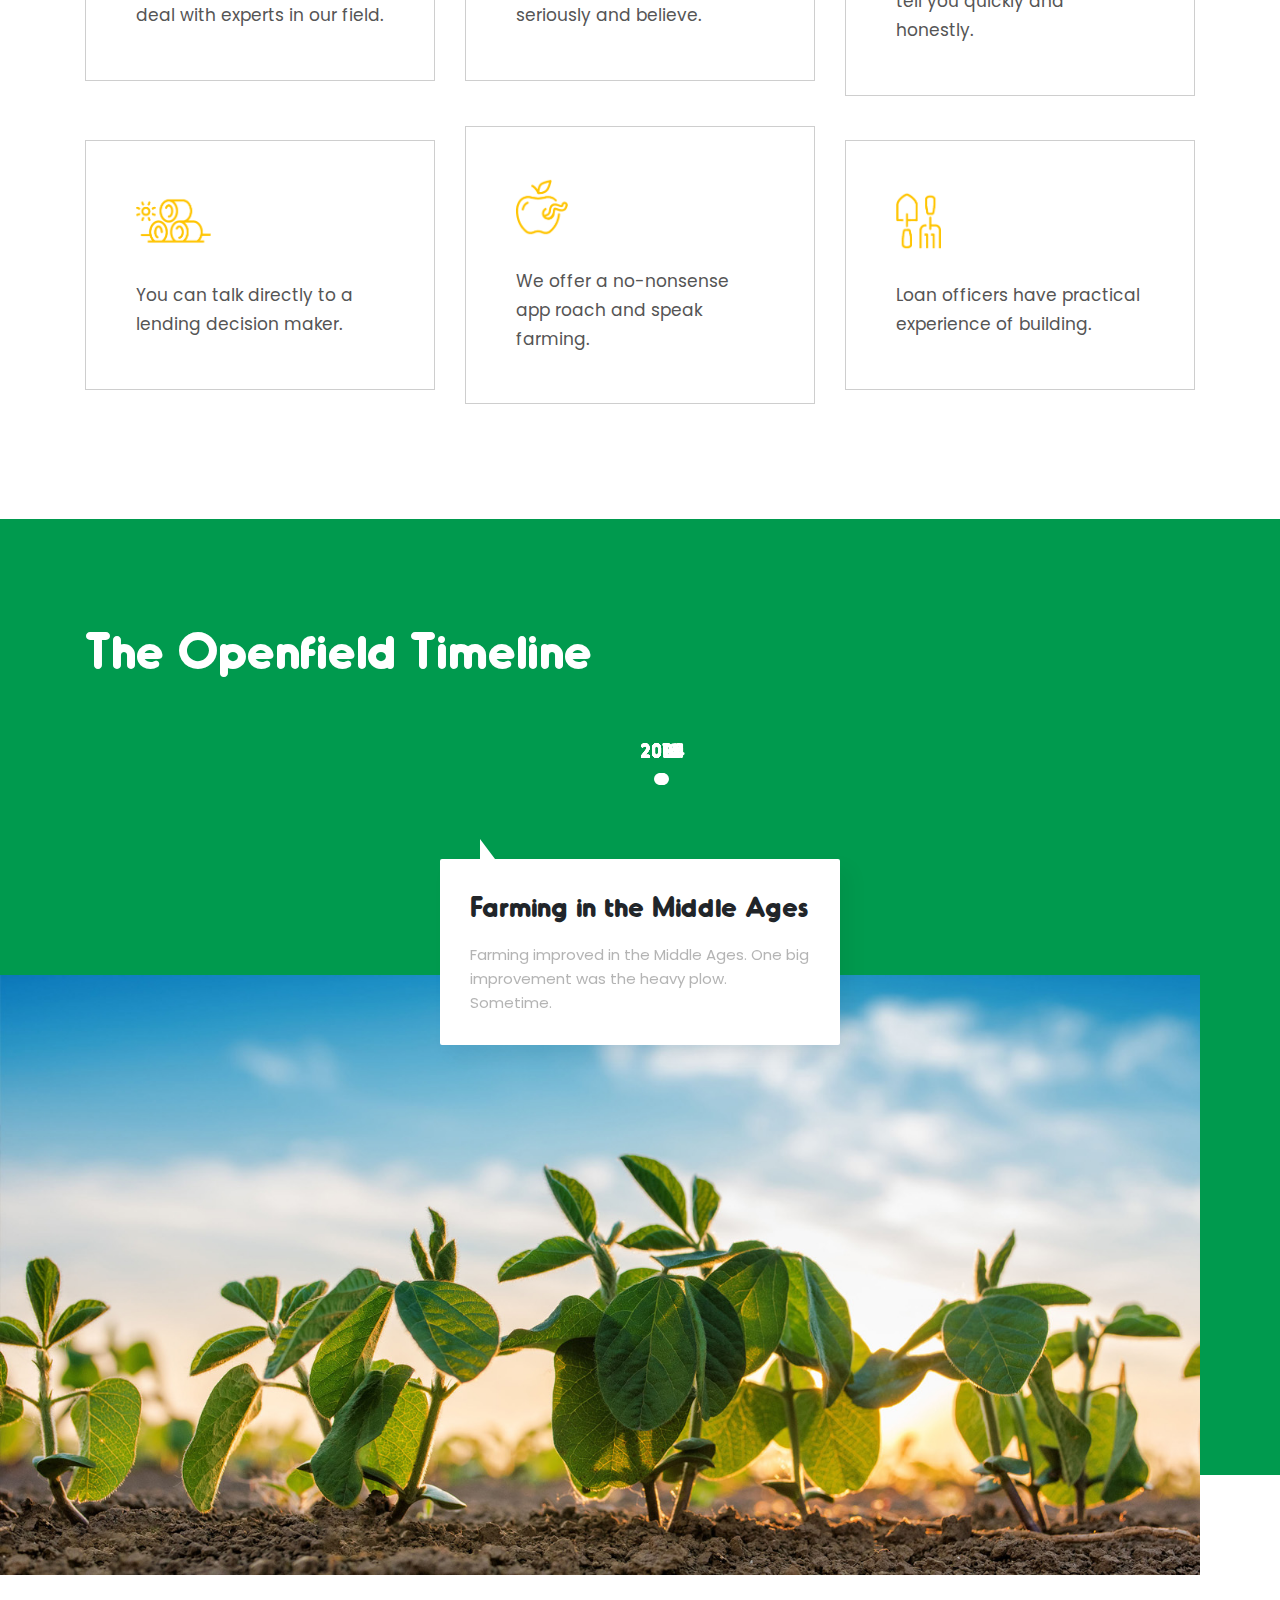
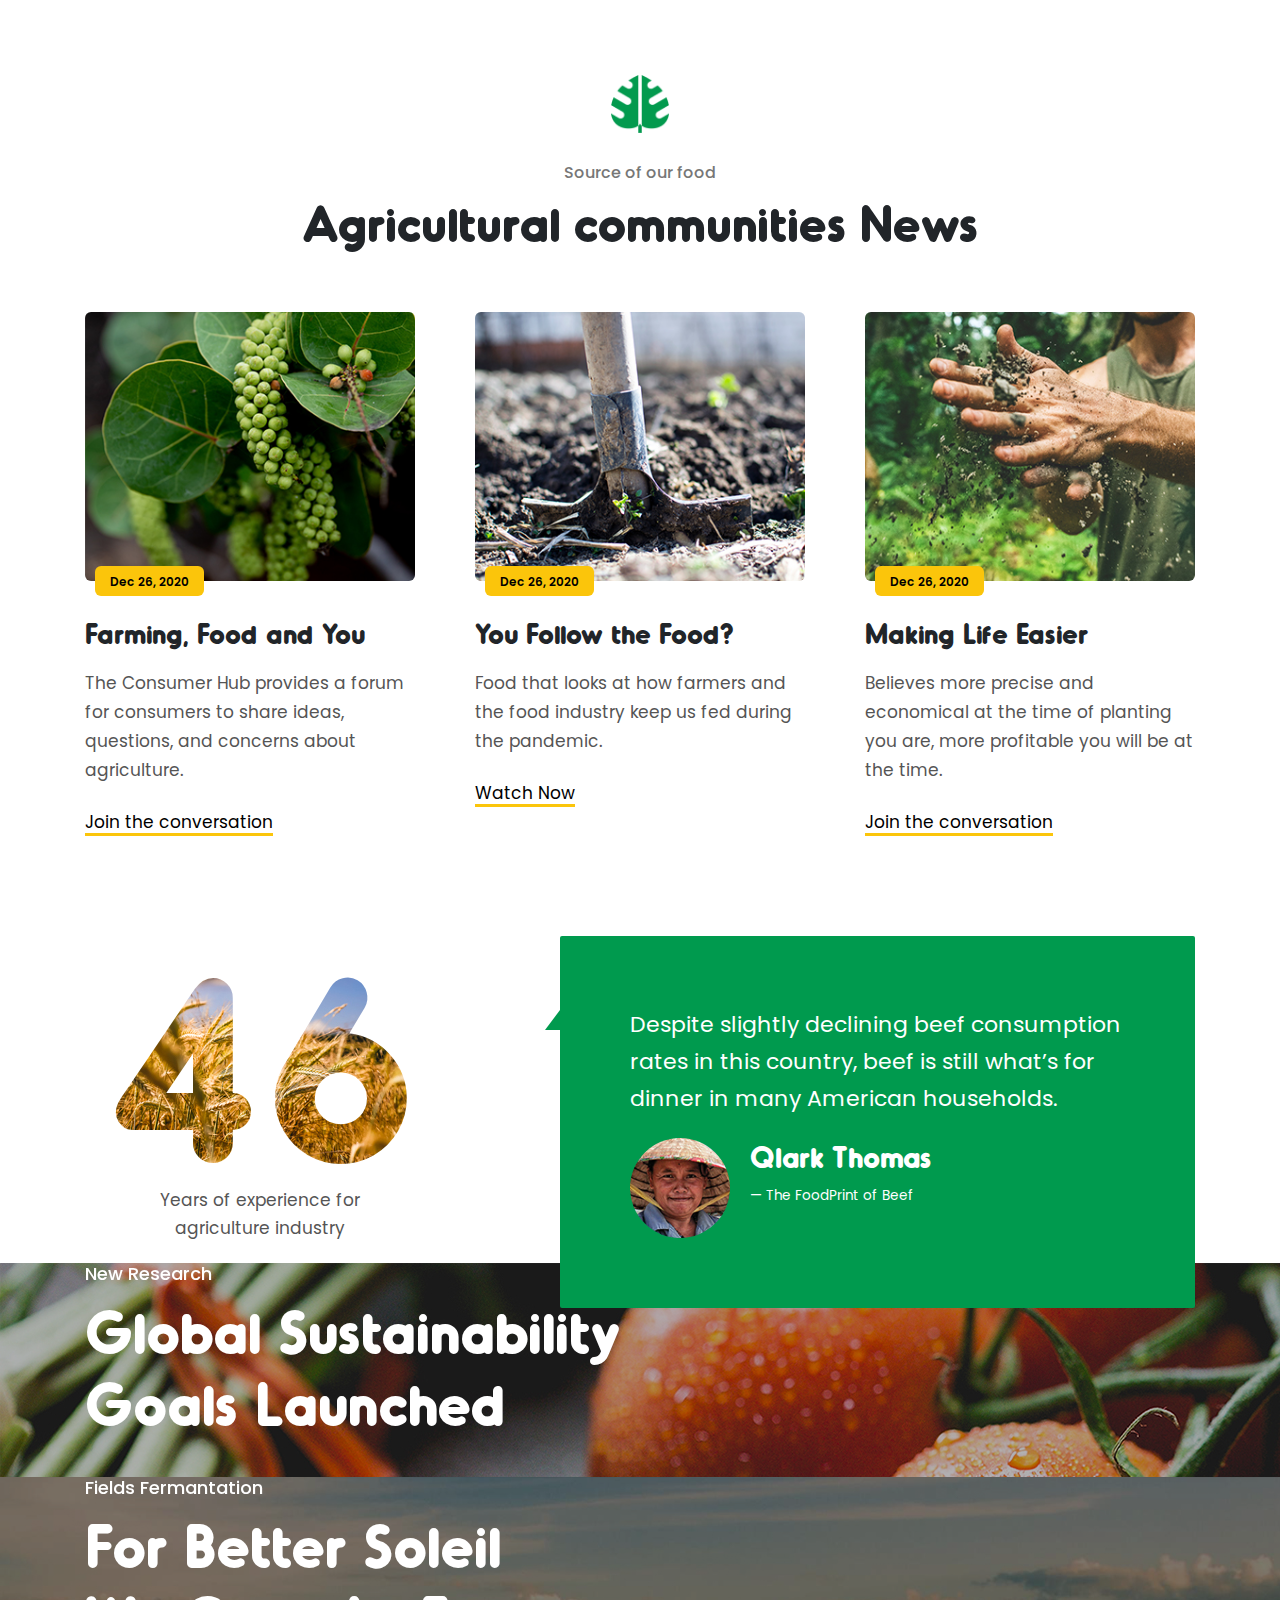
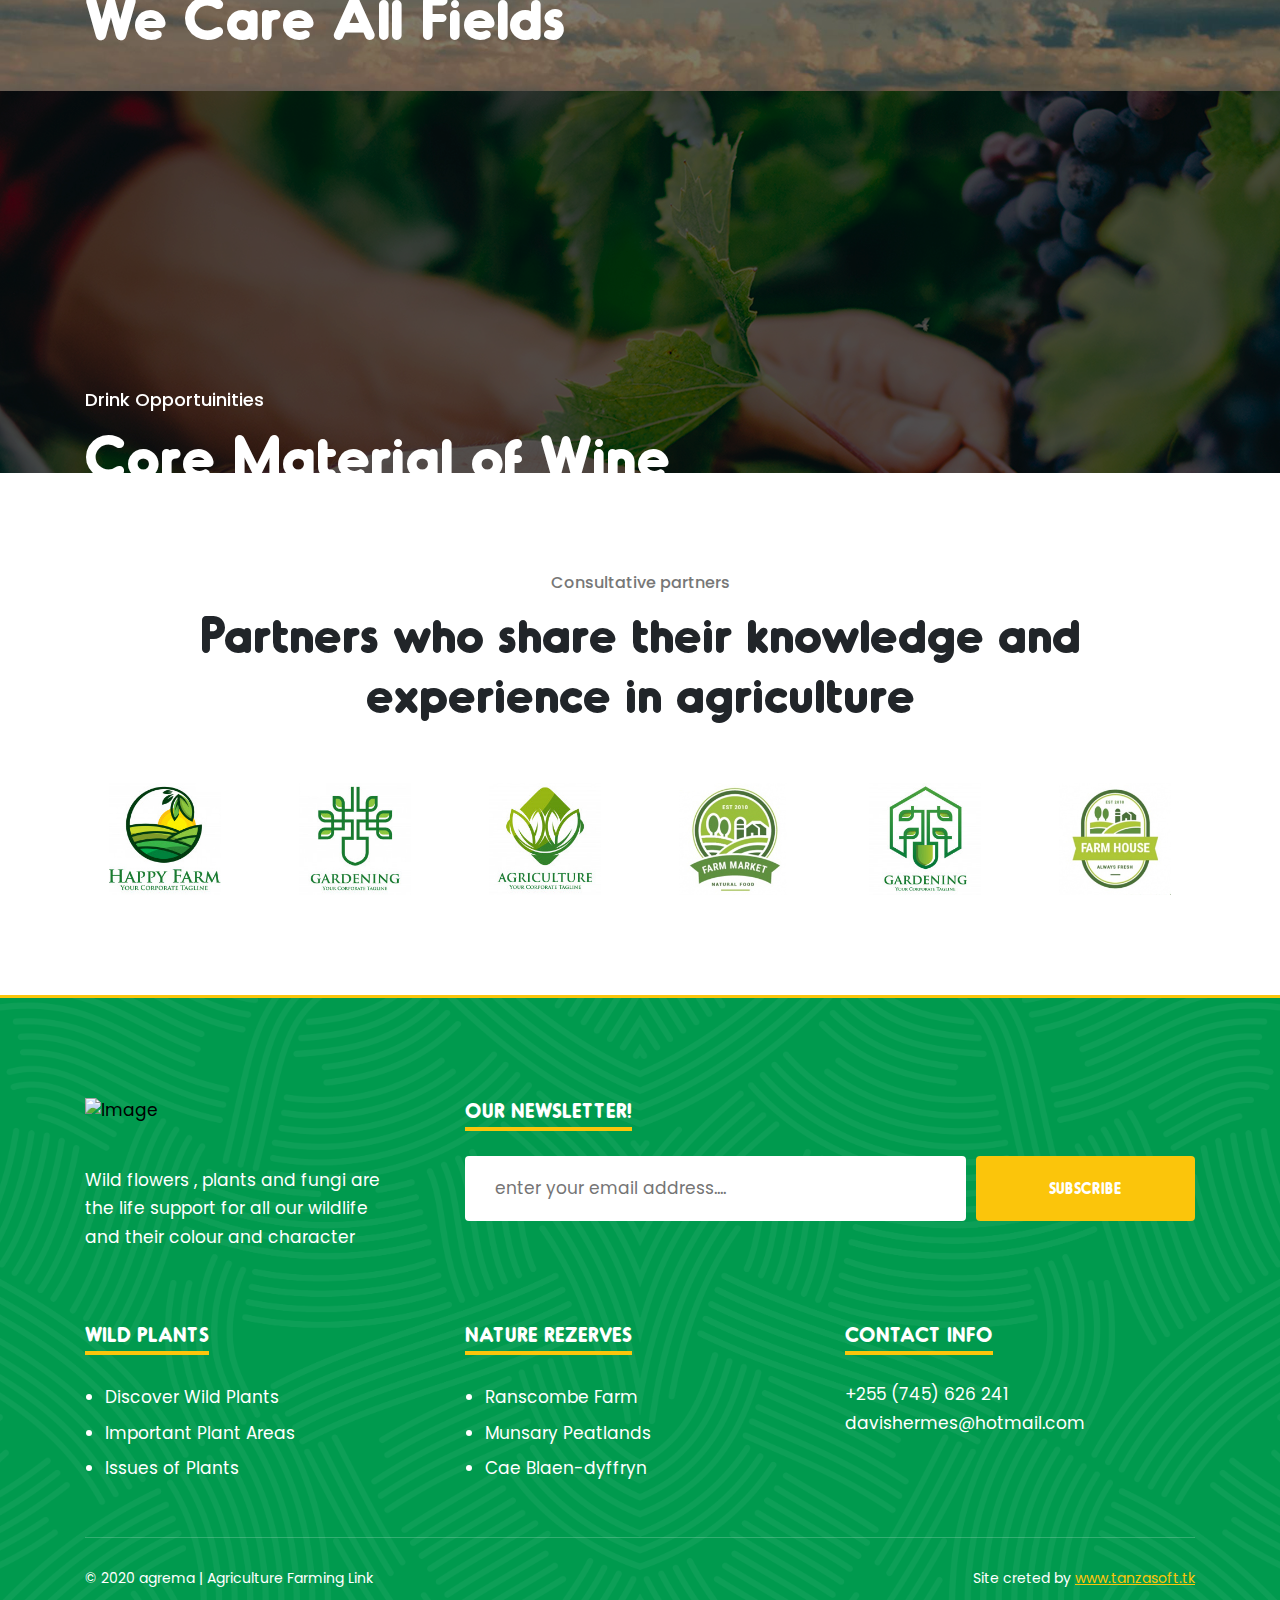
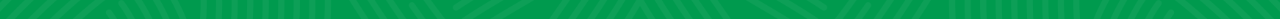
==== commit 519366e2: "first commit" ====
--- a/index.html
+++ b/index.html
@@ -161,8 +161,8 @@
         <div class="slide-image" data-background="images/slidepic.jpg"></div>
         <!-- end slider-image -->
         <div class="slide-inner">
-          <h1>Cacao beans</h1>
-          <p>Tanzania cocoa produce high quality fermented and dried cacao beans for chocolate-makers directly from farmers groups and cooperative union.</p>
+          <h1>Cocoa beans</h1>
+          <p>Tanzania cocoa produce high quality fermented and dried Cocoa beans for chocolate-makers directly from farmers groups and cooperative union.</p>
           <a href="#">SEE ALL TIPS</a> </div>
         <!-- end slide-inner --> 
       </div>
@@ -171,7 +171,7 @@
         <div class="slide-image" data-background="images/mbaazislide.jpg"></div>
         <!-- end slider-image -->
         <div class="slide-inner">
-          <h1>What’s Things in Season?</h1>
+          <h1>Cocoa dry beans?</h1>
           <p>Your Guide to Eating Seasonally</p>
           <a href="#">SEE ALL TIPS</a> </div>
         <!-- end slide-inner --> 
@@ -213,7 +213,7 @@
             all our wildlife and their colour and character light up 
             our landscapes. But without our help , this priceless 
             natural heritage is in danger of being lost.</p>
-          <a href="#" class="custom-button">MORE INFORMATION</a> </div>
+          </div>
         <!-- end side-content --> 
       </div>
       <!-- end col-6 -->
@@ -376,7 +376,7 @@
       </div>
       <!-- end col-4 -->
       <div class="col-md-4">
-        <div class="counter-box"> <span class="odometer" data-count="3495" data-status="yes">0</span>
+        <div class="counter-box"> <span class="odometer" data-count="495" data-status="yes">0</span>
           <h6>number of inquiries</h6>
           <figure><img src="images/counter-icon.png" alt="Image"></figure>
         </div>
@@ -397,7 +397,7 @@
   <!-- end container --> 
 </section>
 <!-- end content-section -->
-<section class="content-section no-bottom-spacing" data-background="images/section-image01.jpg">
+<section class="content-section no-bottom-spacing" data-background="images/cocoa_farm.jpg">
   <div class="container">
     <div class="row">
       <div class="col-lg-6 col-md-9">
@@ -771,7 +771,7 @@
           <h6>New Research</h6>
           <h2>Global Sustainability <br>
             Goals Launched</h2>
-          <a href="#" class="custom-button">More Information</a> </div>
+          <!-- <a href="#" class="custom-button">More Information</a> </div> -->
         <!-- end container --> 
       </div>
       <!-- end swiper-slide -->
@@ -780,7 +780,7 @@
           <h6>Fields Fermantation</h6>
           <h2>For Better Soleil<br>
             We Care All Fields</h2>
-          <a href="#" class="custom-button">More Information</a> </div>
+          <!-- <a href="#" class="custom-button">More Information</a> </div> -->
         <!-- end container --> 
       </div>
       <!-- end swiper-slide -->
@@ -789,7 +789,7 @@
           <h6>Drink Opportuinities</h6>
           <h2>Core Material of Wine<br>
             Oct Black Grape</h2>
-          <a href="#" class="custom-button">More Information</a> </div>
+          <!-- <a href="#" class="custom-button">More Information</a> </div> -->
         <!-- end container --> 
       </div>
       <!-- end swiper-slide --> 
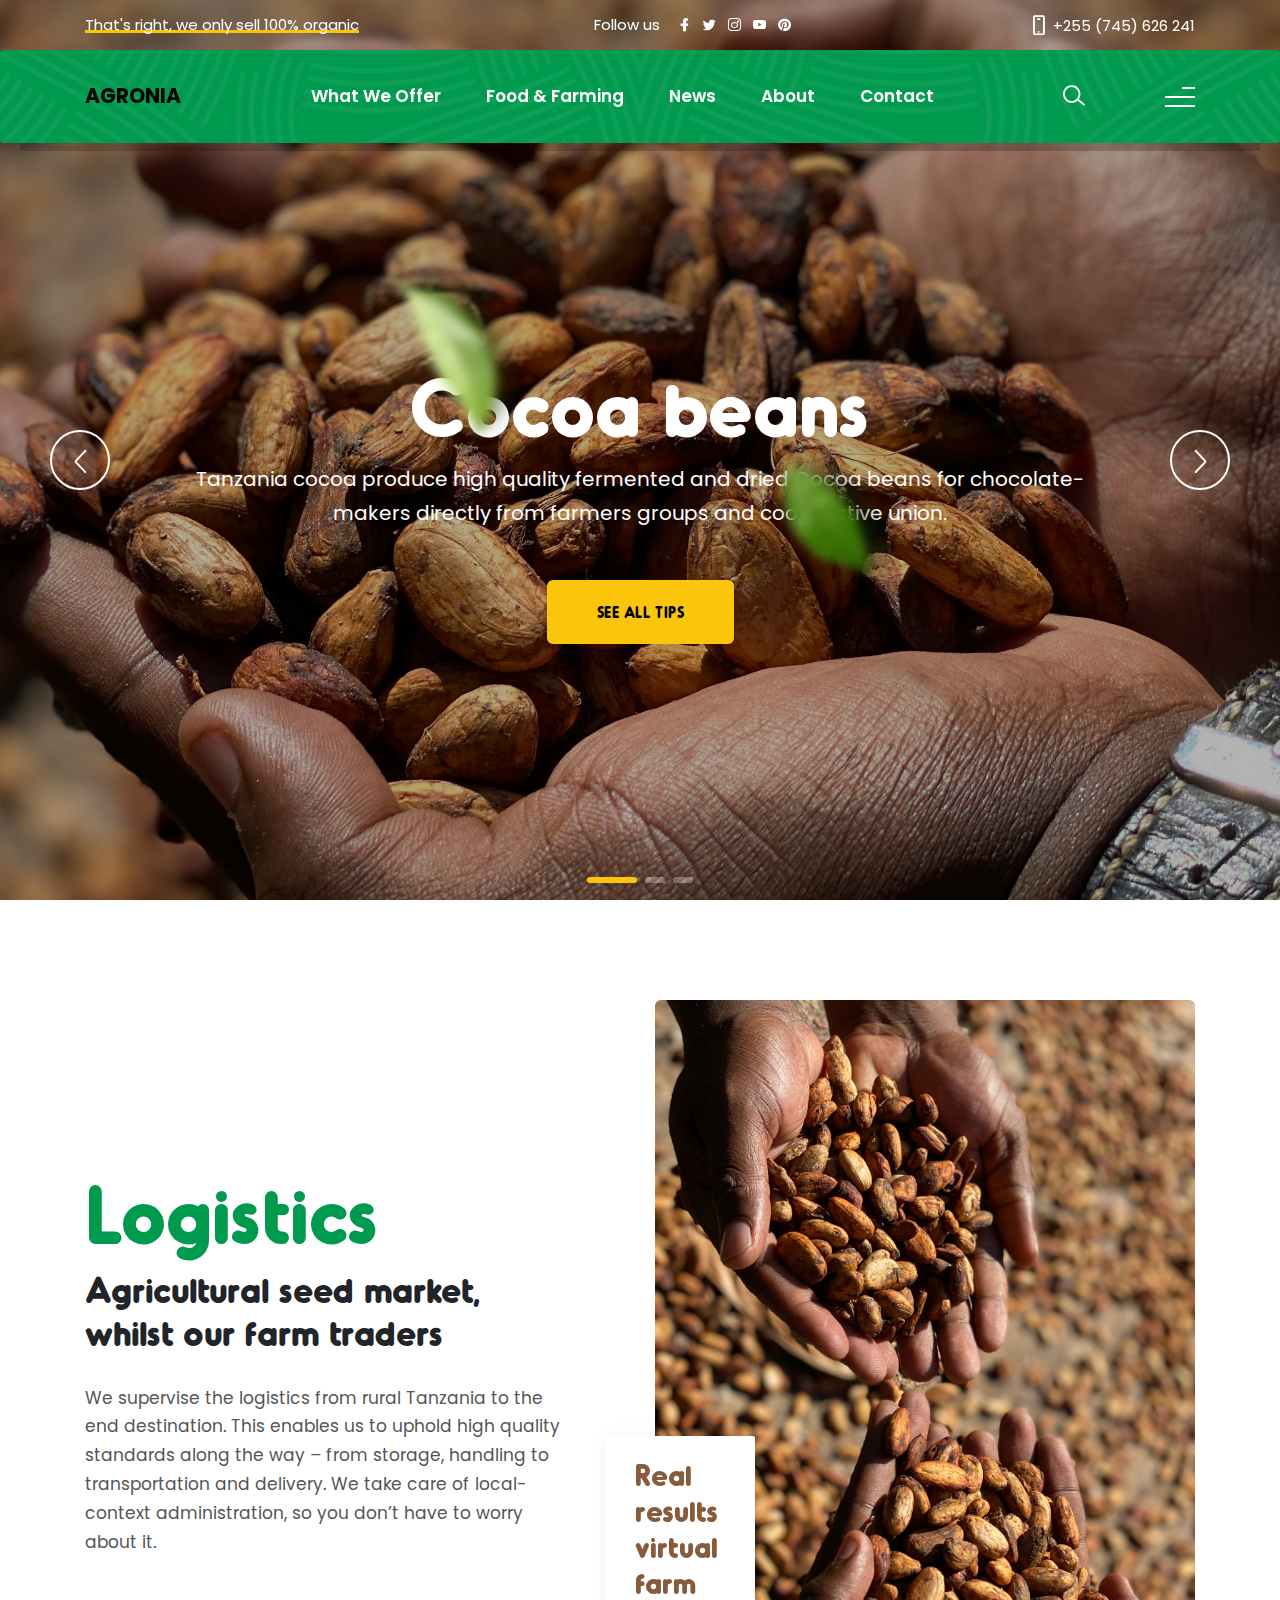
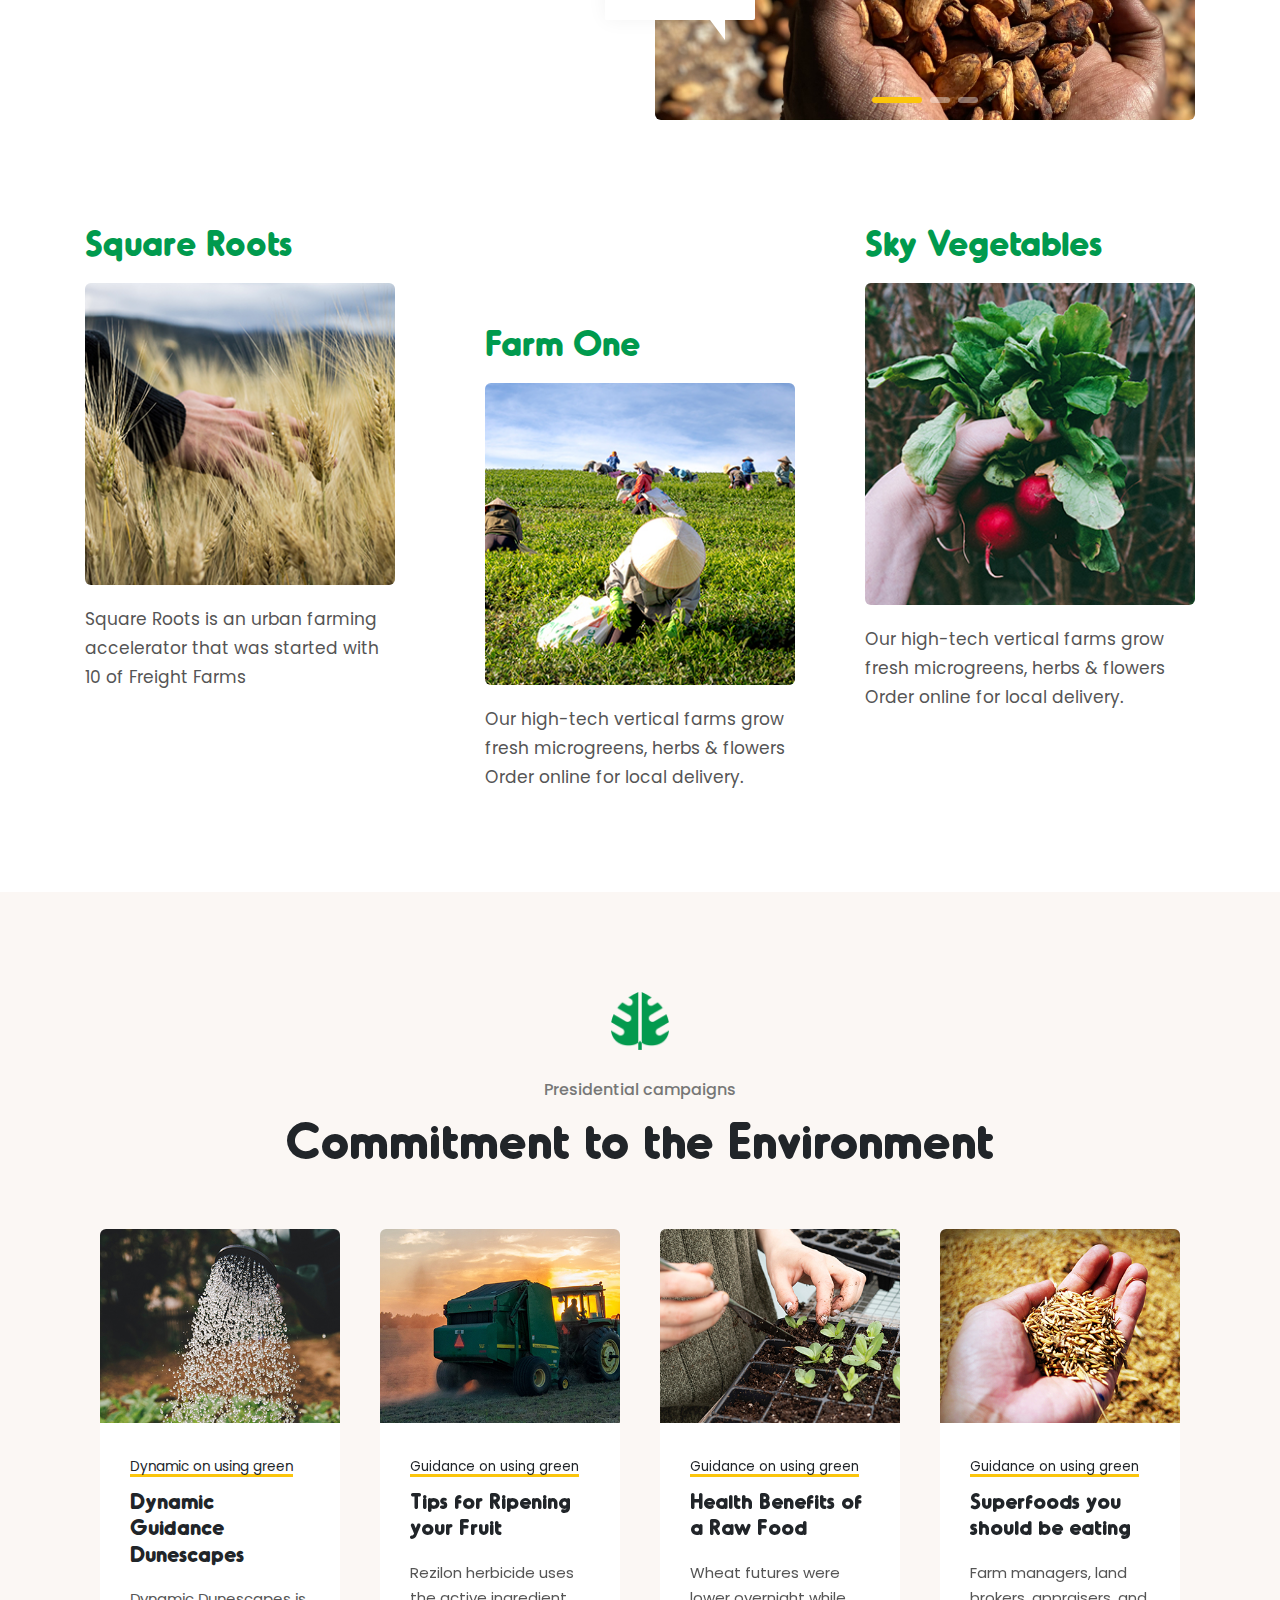
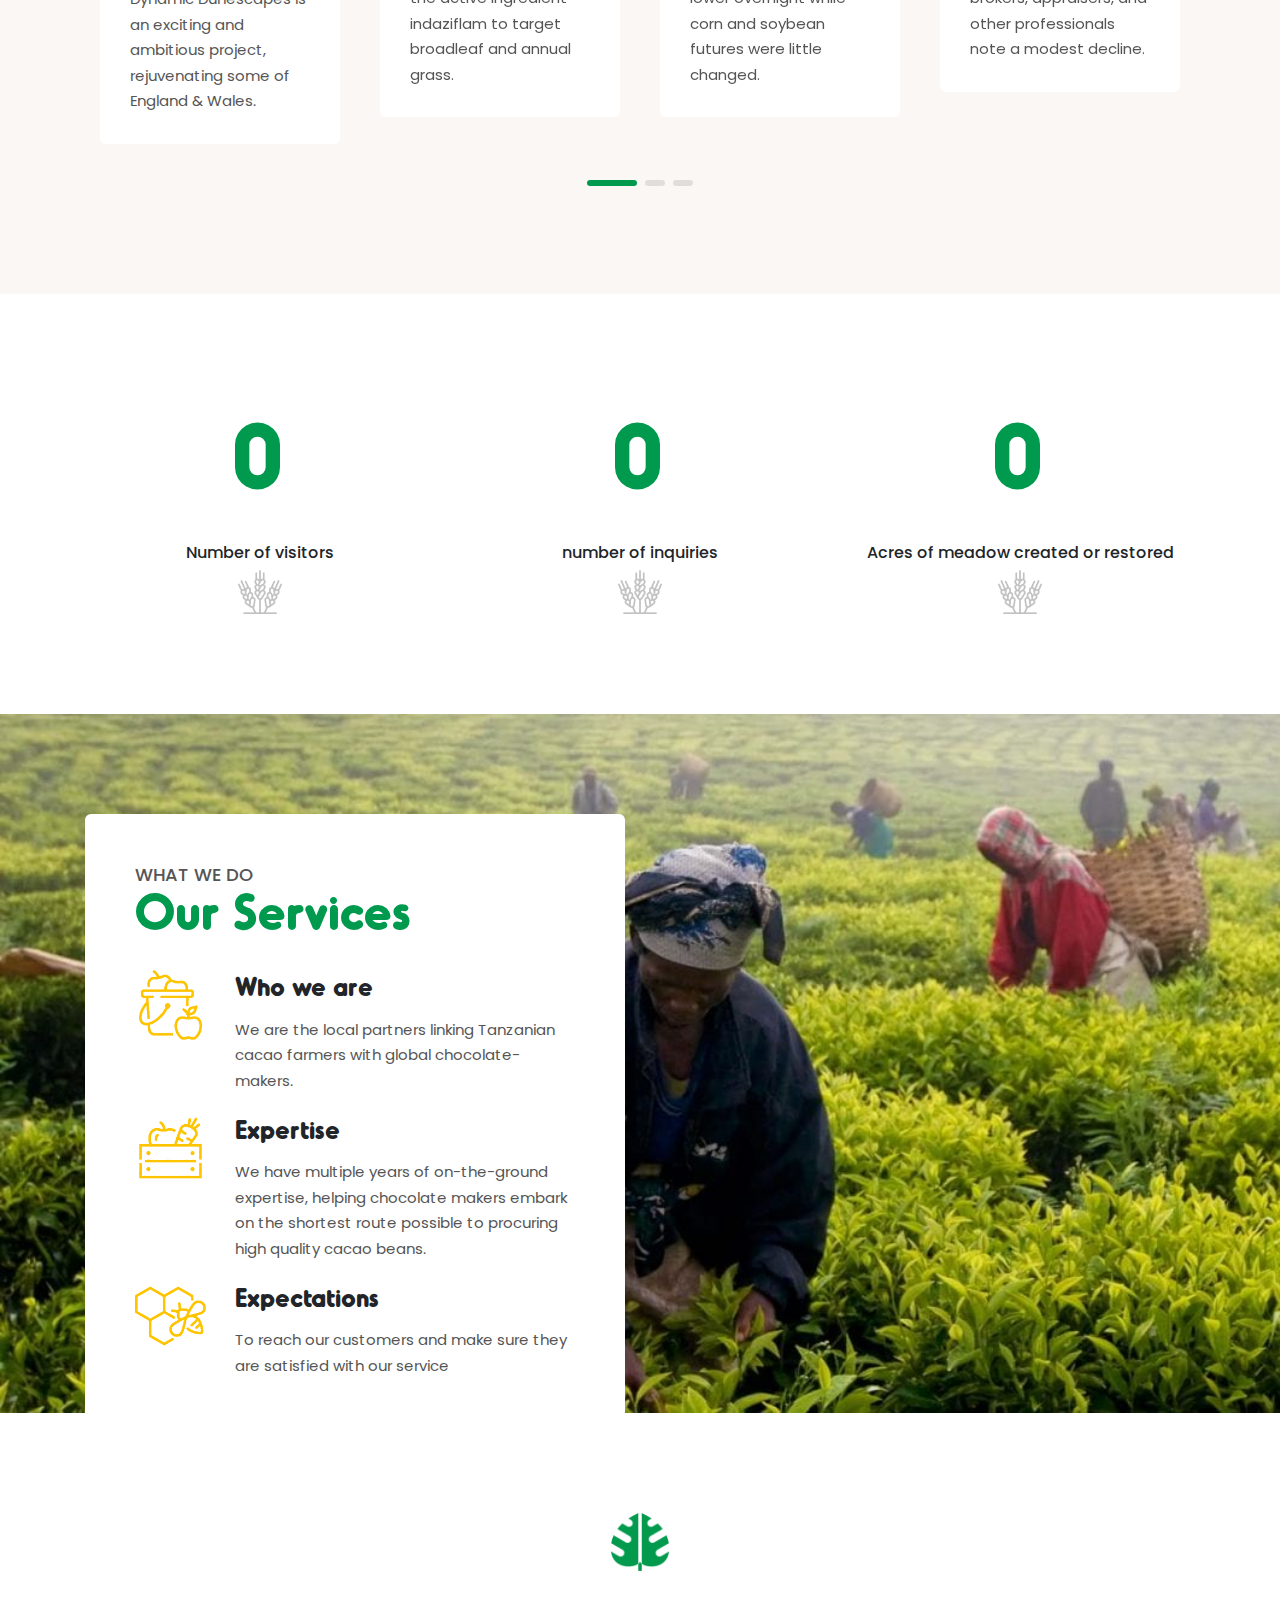
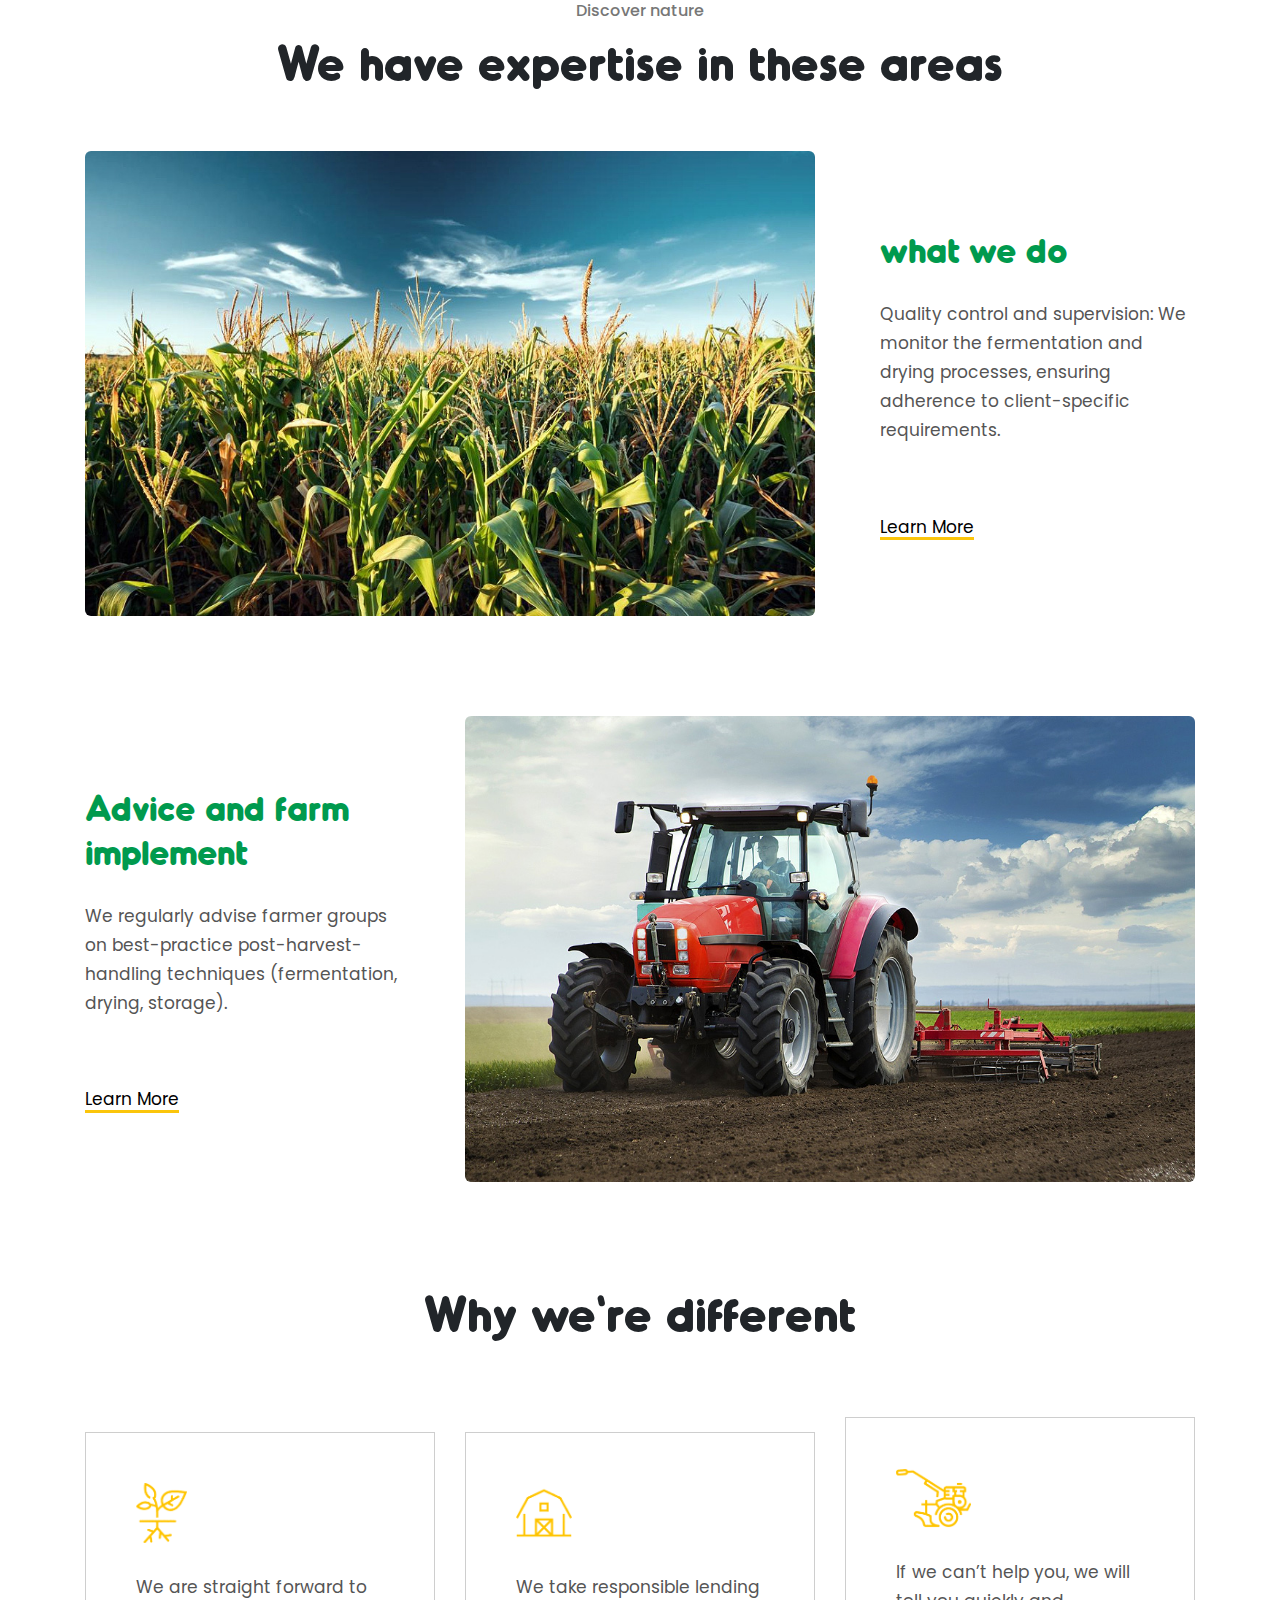
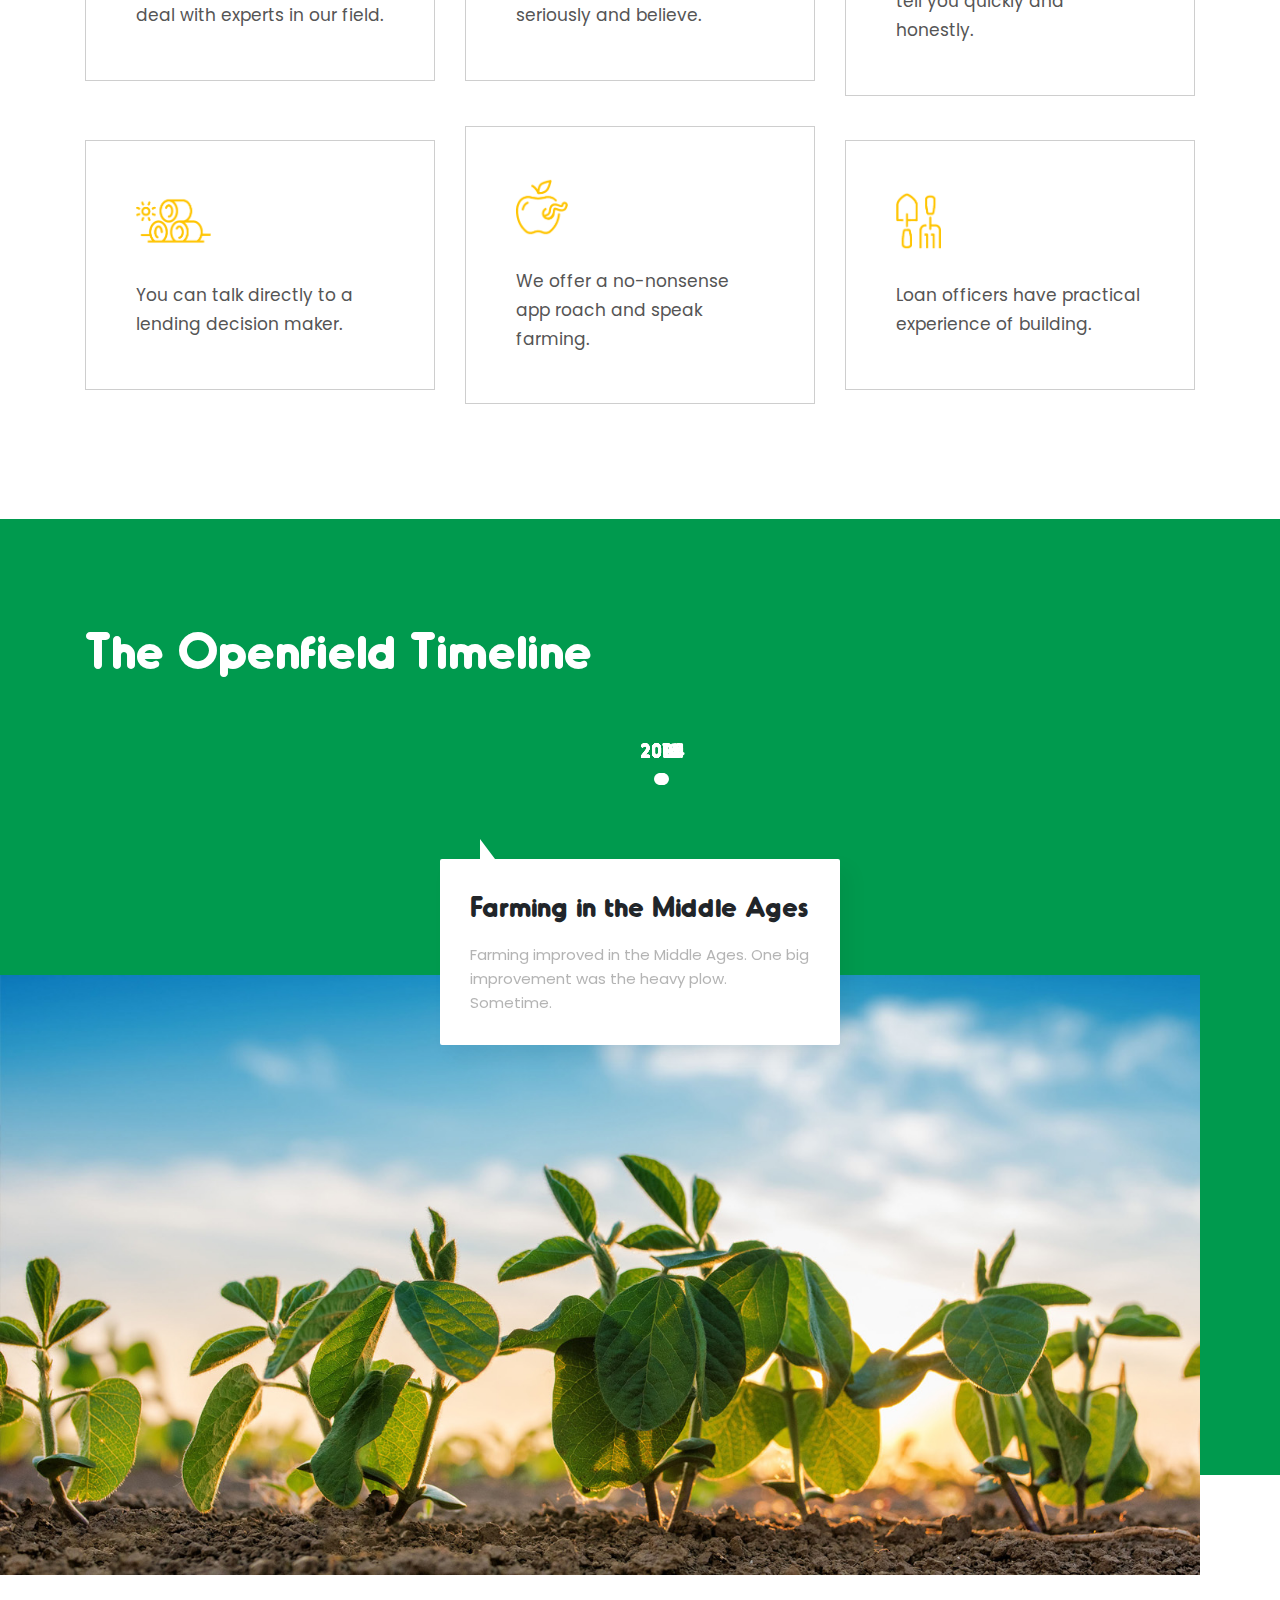
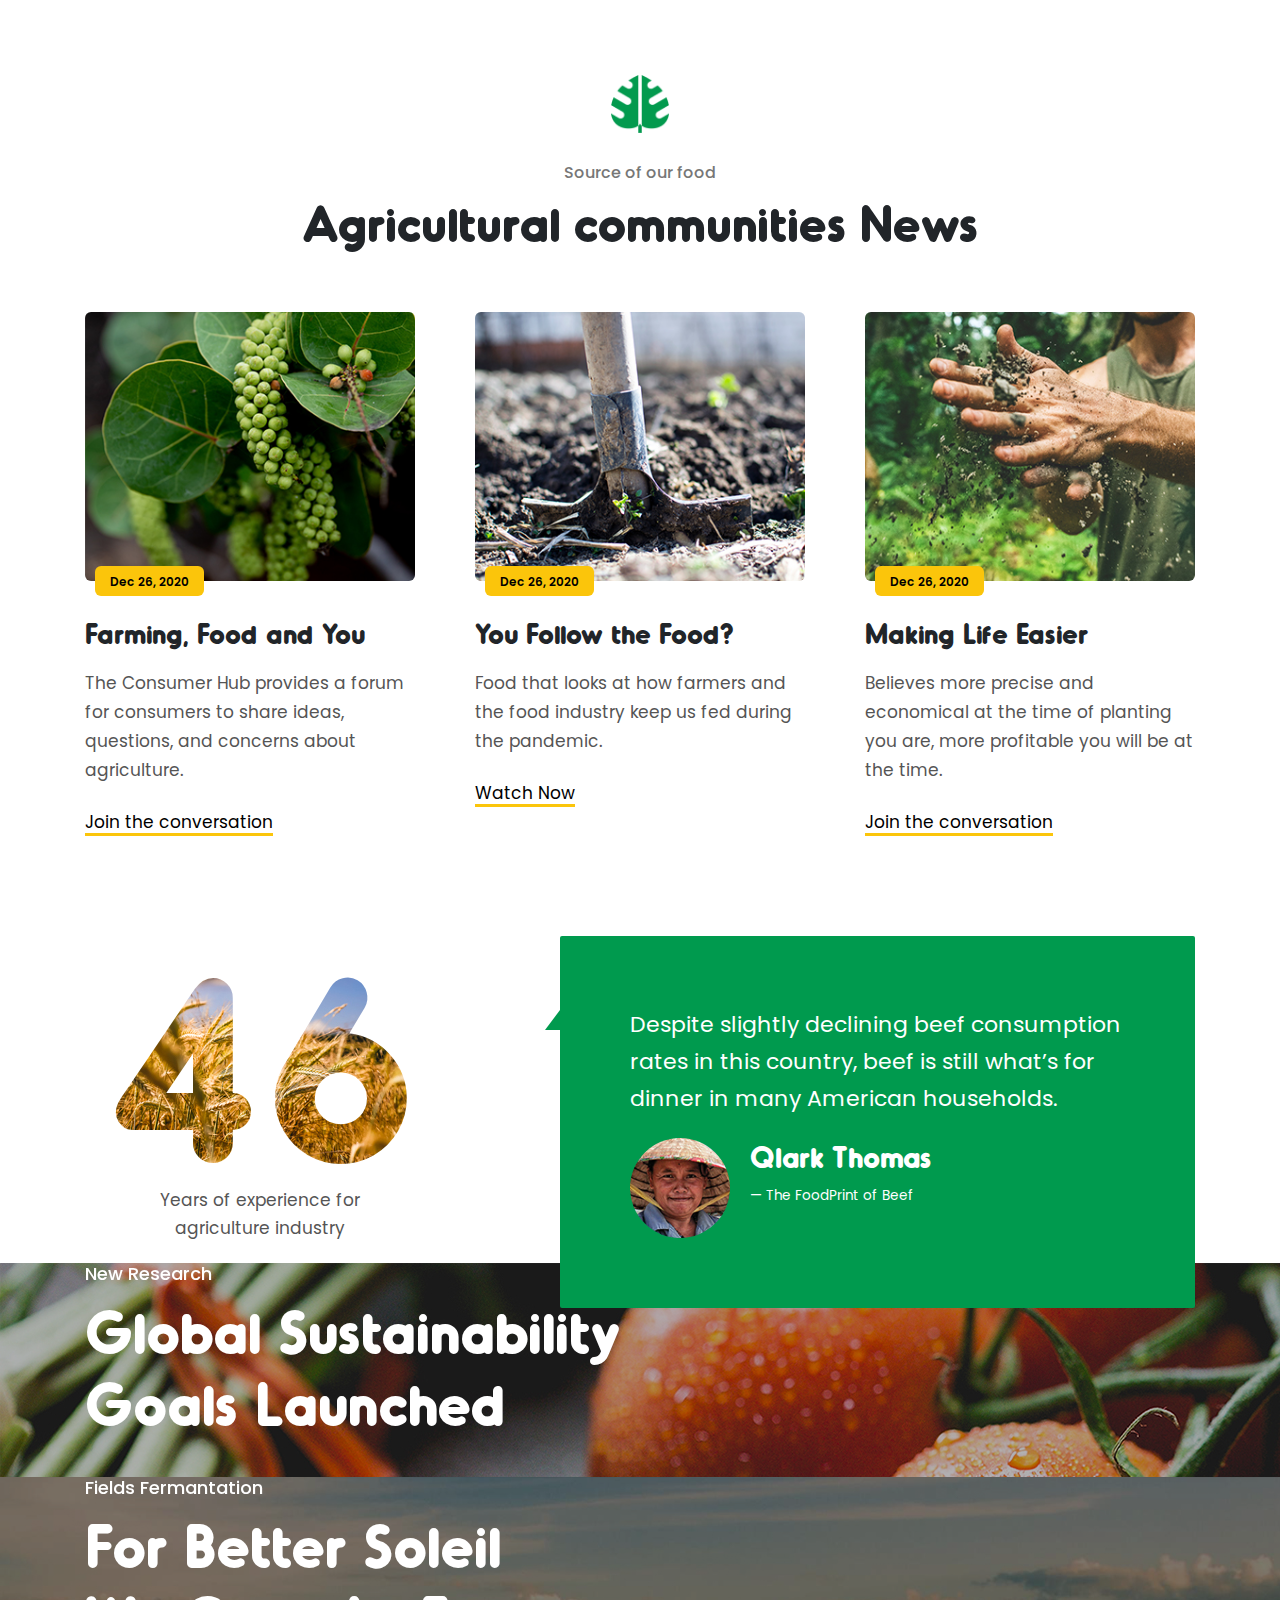
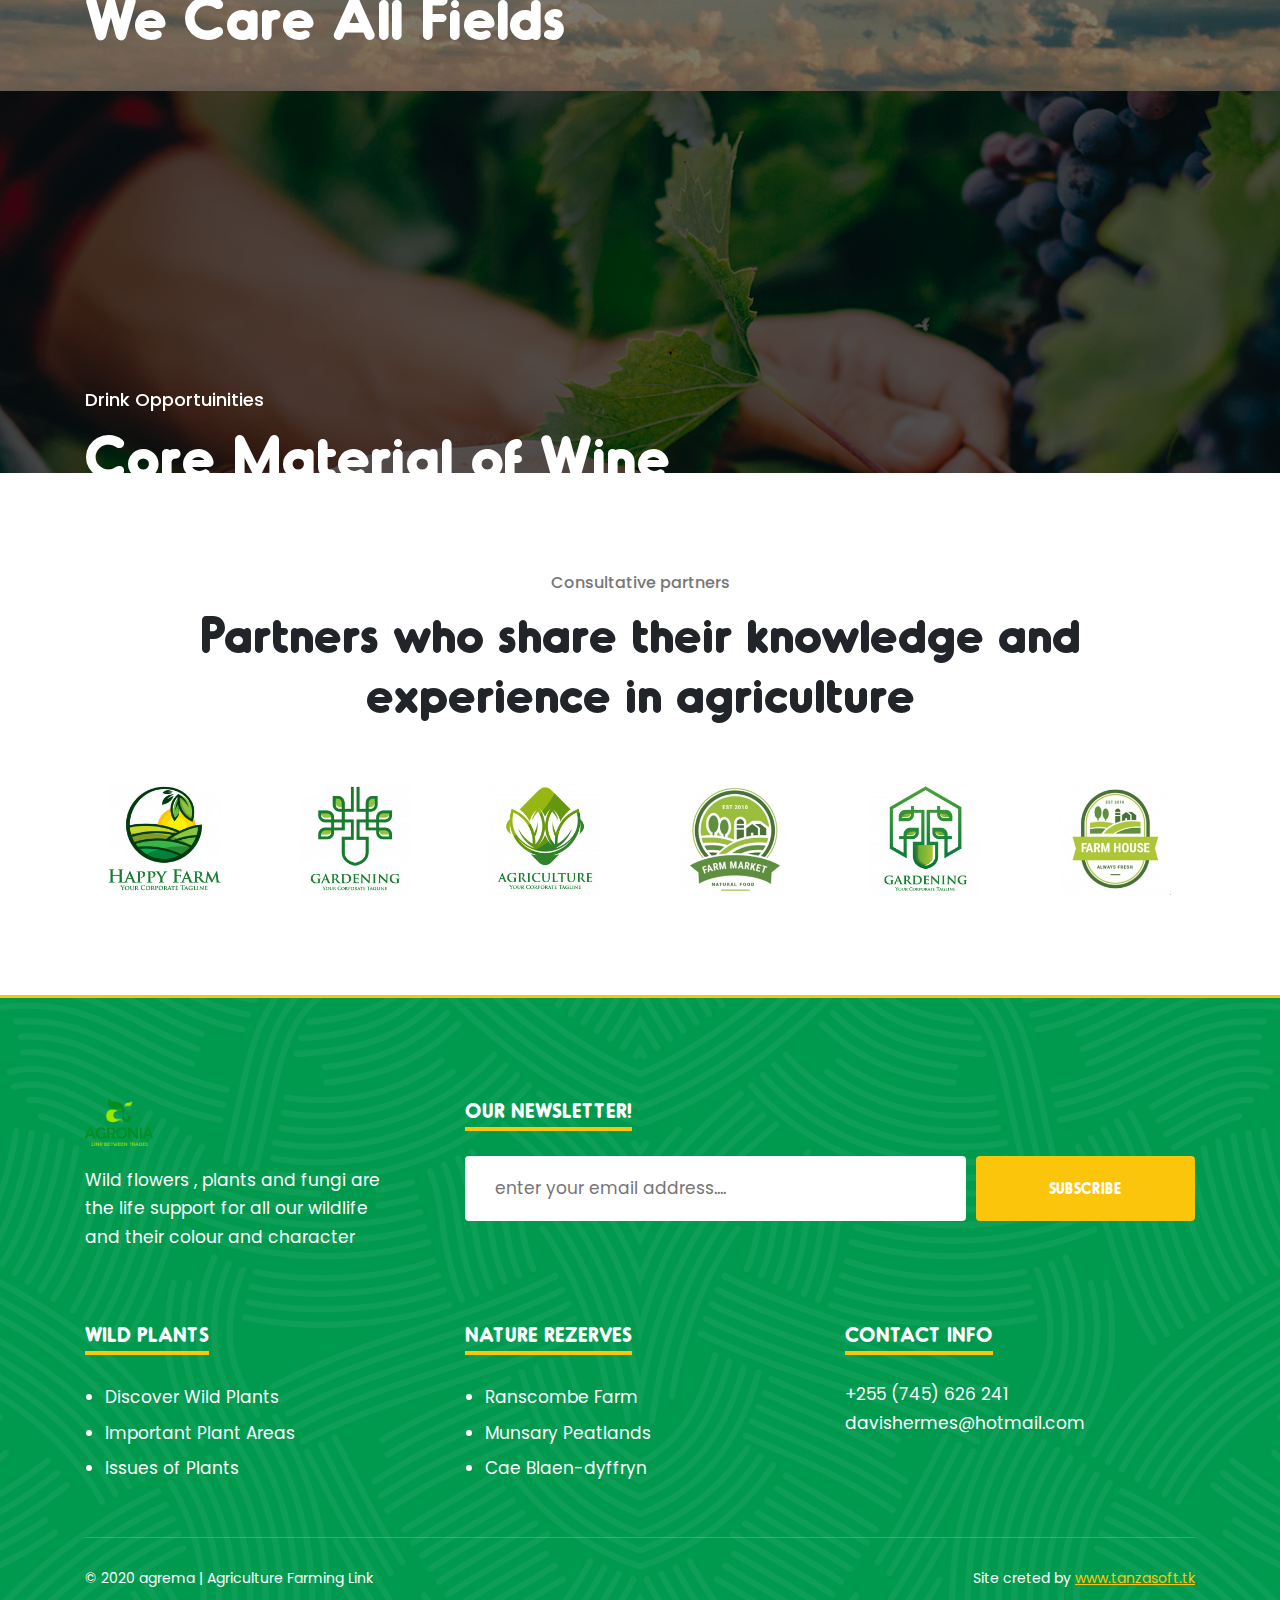
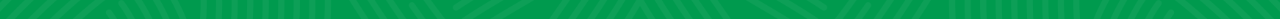
==== commit 89d3fe84: "first commit" ====
--- a/index.html
+++ b/index.html
@@ -32,7 +32,7 @@
 <link href="ico/apple-touch-icon-114-precomposed.png" rel="apple-touch-icon" sizes="114x114">
 <link href="ico/apple-touch-icon-72-precomposed.png" rel="apple-touch-icon" sizes="72x72">
 <link href="ico/apple-touch-icon-57-precomposed.png" rel="apple-touch-icon">
-<link href="ico/favicon.png" rel="shortcut icon">
+<link href="images/agronialogo.png" rel="shortcut icon">
 
 <!-- CSS FILES -->
 <link rel="stylesheet" href="css/lineicons.css">
@@ -59,7 +59,7 @@
 <!-- end search-box -->
 <aside class="side-widget">
   <div class="inner">
-    <div class="logo"> <a href="index-2.html"><img src="images/logo.png" alt="Image"></a> </div>
+    <div class="logo"> <a href="index-2.html"><img src="images/agronialogo.png" alt="Image"></a> </div>
     <!-- end logo -->
     <div class="hide-mobile">
       <p>Wild flowers , plants and fungi are the life support for all our wildlife and their colour and character</p>
@@ -123,7 +123,7 @@
 <!-- end topbar -->
 <nav class="navbar">
   <div class="container">
-    <div class="logo"> <a href="index-2.html"> <img src="images/logo.png" srcset="images/logo@2x.png" alt="Image"> </a> </div>
+    <div class="logo"> <a href="index.html" style="font-weight: bolder; font-size: larger;"> AGRONIA </a> </div>
     <!-- end logo -->
     <div class="site-menu">
       <ul>
@@ -206,13 +206,11 @@
     <div class="row align-items-center">
       <div class="col-lg-6">
         <div class="side-content left">
-          <h2>Welcome</h2>
+          <h2>Logistics</h2>
           <h6>Agricultural seed market, 
             whilst our farm traders</h6>
-          <p>Wild flowers , plants and fungi are the life support for 
-            all our wildlife and their colour and character light up 
-            our landscapes. But without our help , this priceless 
-            natural heritage is in danger of being lost.</p>
+          <p>We supervise the logistics from rural Tanzania to the end destination. This enables us to uphold high quality standards along the way – from storage, handling to transportation and delivery.
+            We take care of local-context administration, so you don’t have to worry about it.</p>
           </div>
         <!-- end side-content --> 
       </div>
@@ -408,30 +406,26 @@
             <li>
               <figure><img src="images/icon08.png" alt="Image"></figure>
               <div class="content">
-                <h6>Organic Fertiliser</h6>
-                <p>vegetables from FreshDirect. Our farms 
-                  deliver to us daily, ensuring you only eat 
-                  the best of what's in season</p>
+                <h6>Who we are</h6>
+                <p>We are the local partners linking Tanzanian cacao farmers with global chocolate-makers.
+
+                  </p>
               </div>
               <!-- end content --> 
             </li>
             <li>
               <figure><img src="images/icon09.png" alt="Image"></figure>
               <div class="content">
-                <h6>Farm Mechanization</h6>
-                <p>vegetables from FreshDirect. Our farms 
-                  deliver to us daily, ensuring you only eat 
-                  the best of what's in season</p>
+                <h6>Expertise</h6>
+                <p>We have multiple years of on-the-ground expertise, helping chocolate makers embark on the shortest route possible to procuring high quality cacao beans.</p>
               </div>
               <!-- end content --> 
             </li>
             <li>
               <figure><img src="images/icon10.png" alt="Image"></figure>
               <div class="content">
-                <h6>Water Management</h6>
-                <p>vegetables from FreshDirect. Our farms 
-                  deliver to us daily, ensuring you only eat 
-                  the best of what's in season</p>
+                <h6>Expectations</h6>
+                <p>To reach our customers and make sure they are satisfied with our service</p>
               </div>
               <!-- end content --> 
             </li>
@@ -464,11 +458,9 @@
       <!-- end col-8 -->
       <div class="col-lg-4">
         <div class="side-content right">
-          <h5>Sustainability and 
-            Climate Change</h5>
-          <p>Our agricultural background means we’re 
-            equally at home meeting face-to-face with 
-            farmers as we are engaging.</p>
+          <h5>what we do</h5>
+          <p>Quality control and supervision:
+            We monitor the fermentation and drying processes, ensuring adherence to client-specific requirements.</p>
           <a href="#" class="custom-link">Learn More</a> </div>
         <!-- end side-content --> 
       </div>
@@ -479,9 +471,7 @@
         <div class="side-content left">
           <h5>Advice and farm
             implement</h5>
-          <p>Largest independent provider of agricultural 
-            and environmental consultancy, rural development 
-            services and policy advice.</p>
+          <p>We regularly advise farmer groups on best-practice post-harvest-handling techniques (fermentation, drying, storage).</p>
           <a href="#" class="custom-link">Learn More</a> </div>
         <!-- end side-content --> 
       </div>
@@ -847,7 +837,7 @@
   <div class="container">
     <div class="row">
       <div class="col-lg-4">
-        <div class="logo"> <a href="#"> <img src="images/logo.png" srcset="images/logo@2x.png" alt="Image"> </a> </div>
+        <div class="logo"> <a href="#"> <img src="images/agronialogo.png" srcset="images/agronialogo.png" alt="Image"> </a> </div>
         <!-- end logo -->
         <p>Wild flowers , plants and fungi are the life support for all our wildlife and their colour and character</p>
       </div>
@@ -887,7 +877,7 @@
       </div>
       <!-- end col-4 -->
       <div class="col-12">
-        <div class="footer-bottom"> <span>© 2020 agrema | Agriculture Farming Link</span> <span>Site creted by <a href="#">www.tanzasoft.tk</a></span> </div>
+        <div class="footer-bottom"> <span>© 2020 agrema | Agriculture Farming Link</span> <span>Site creted by <a href="https://tanzasoft.tk">www.tanzasoft.tk</a></span> </div>
         <!-- end footer-bottom --> 
       </div>
       <!-- end col-12 --> 
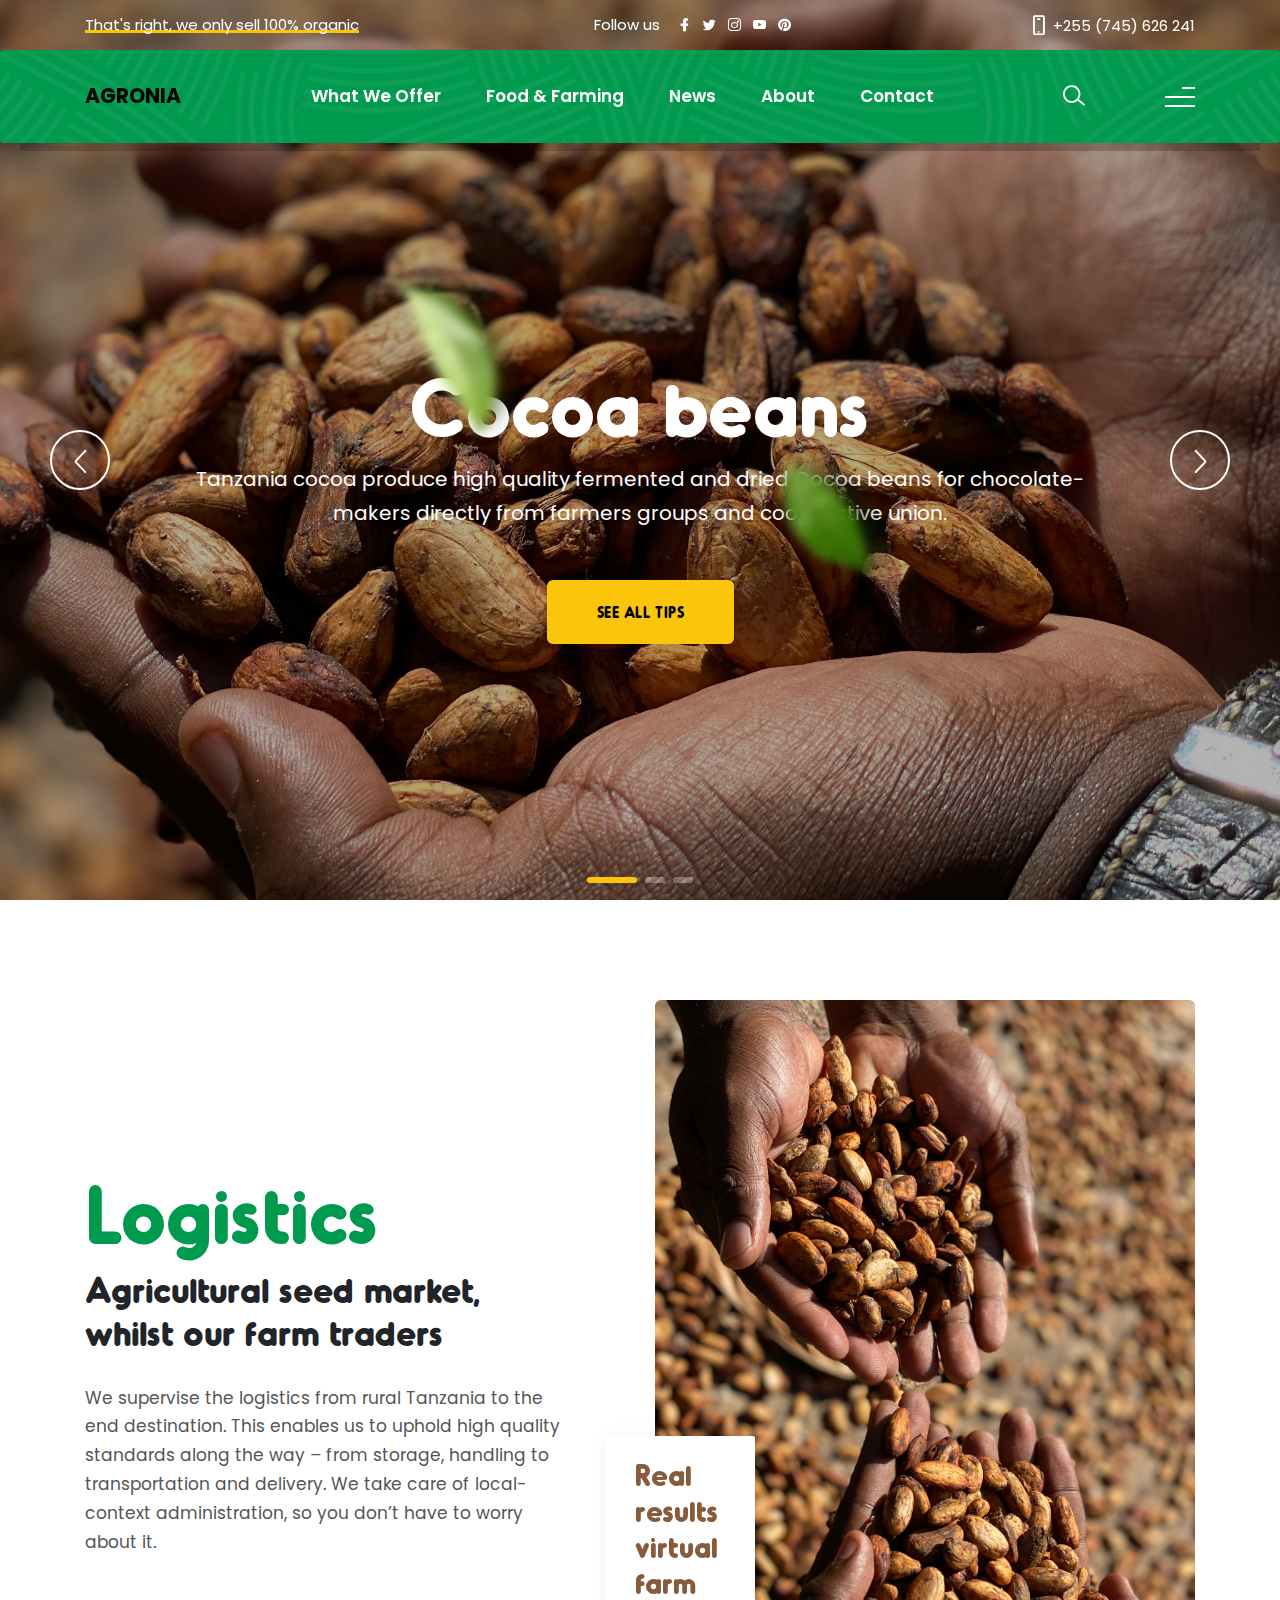
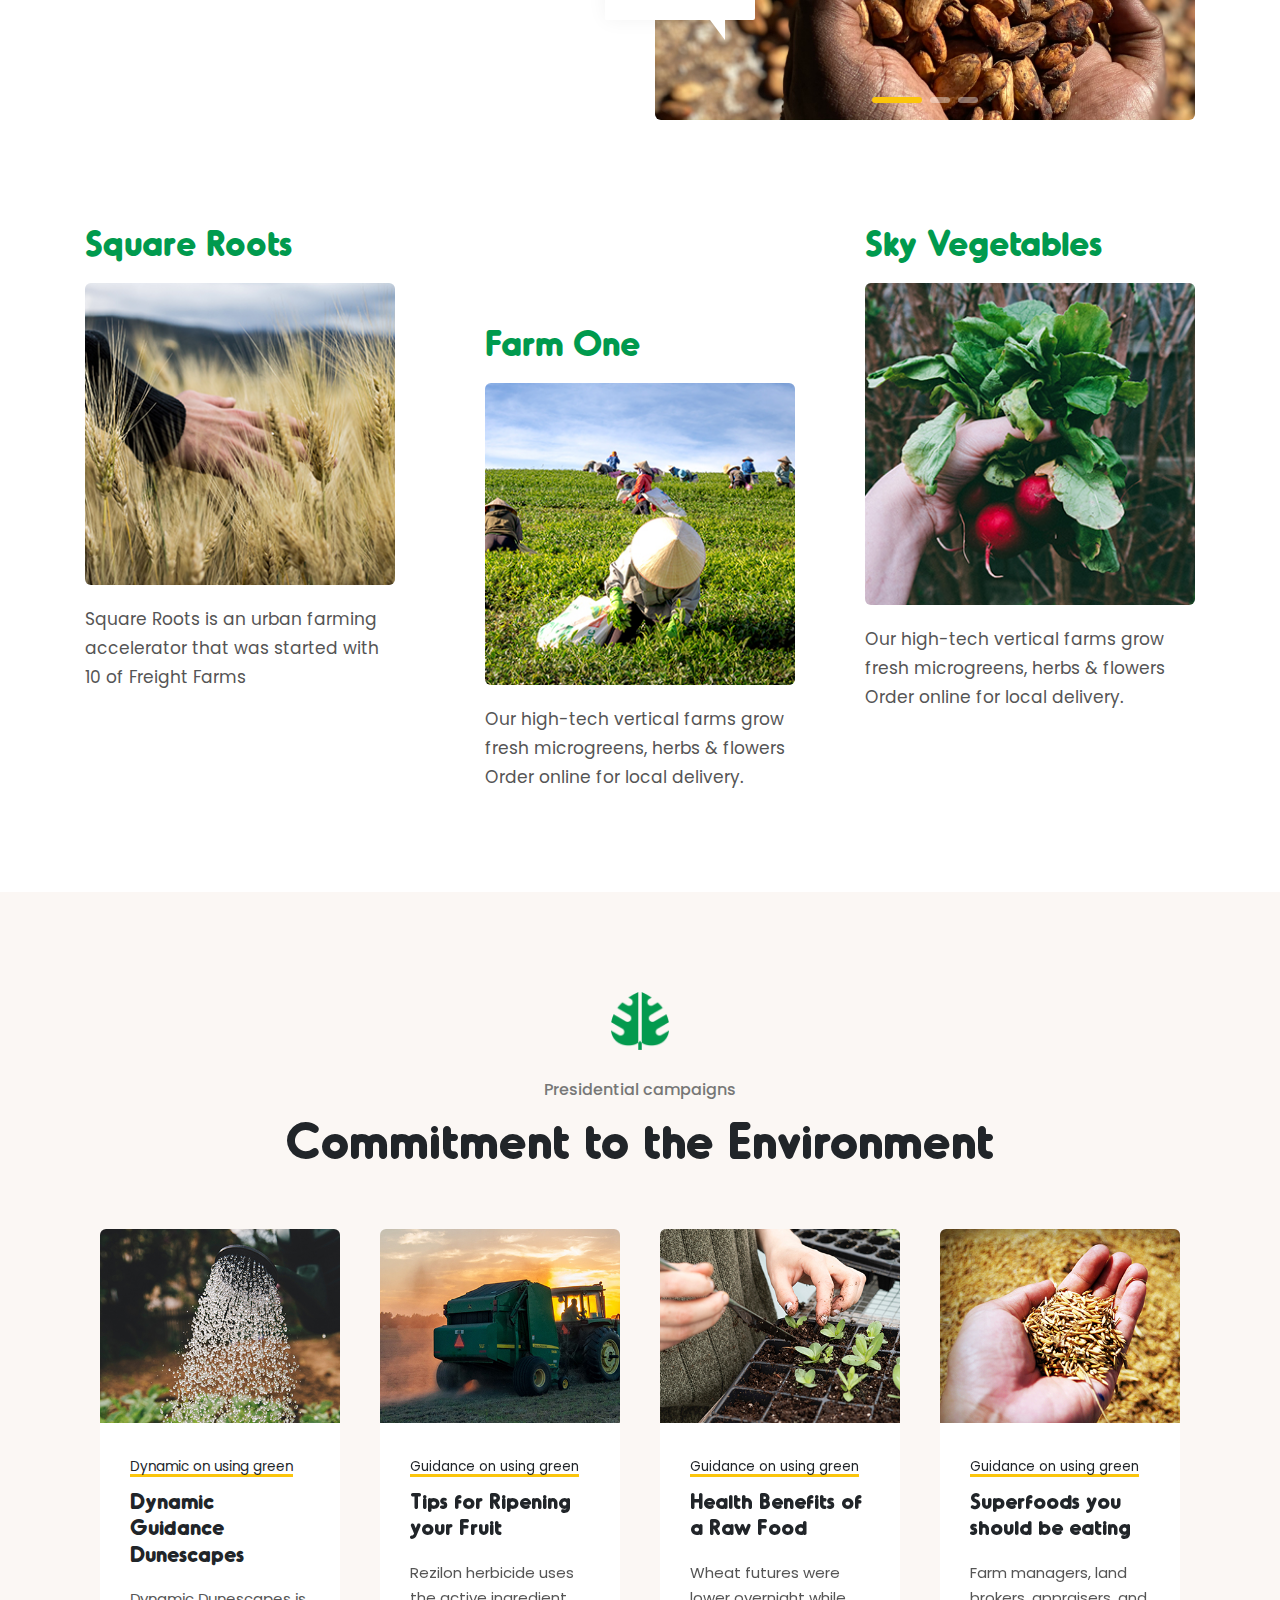
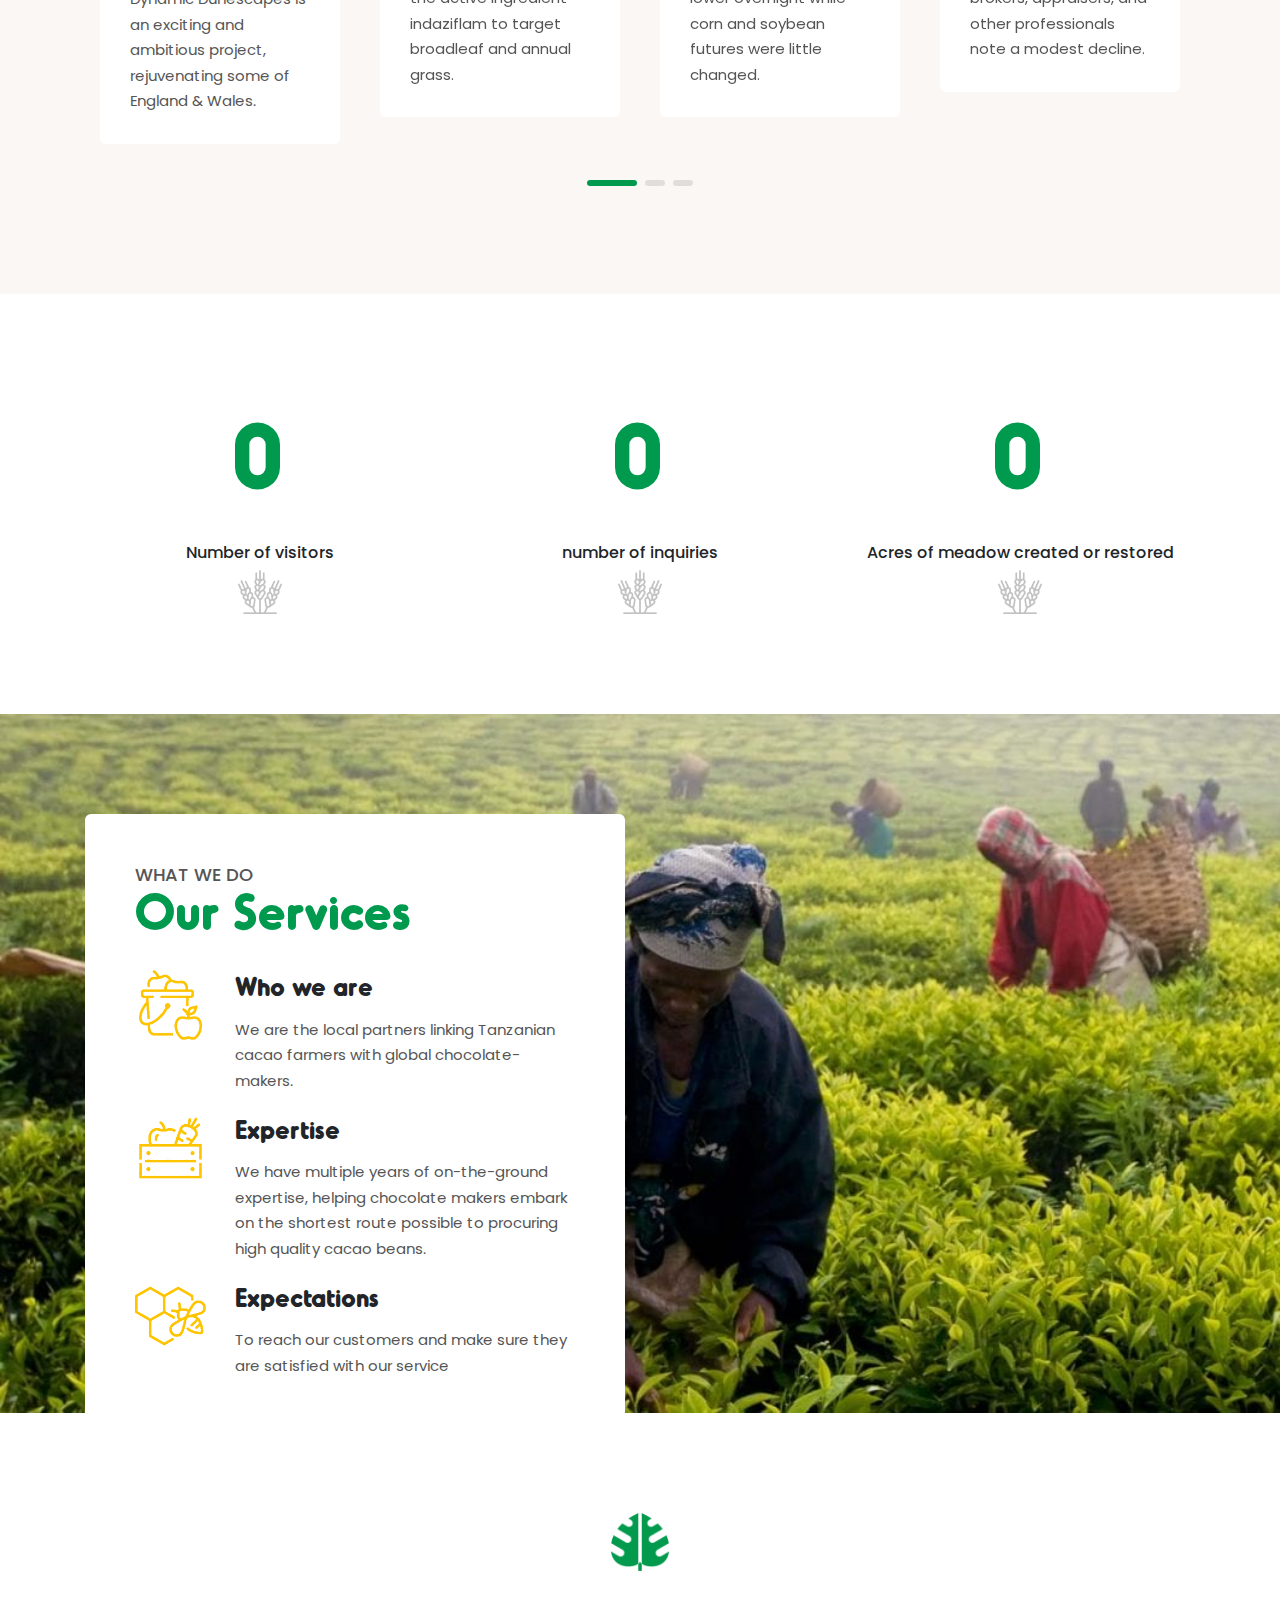
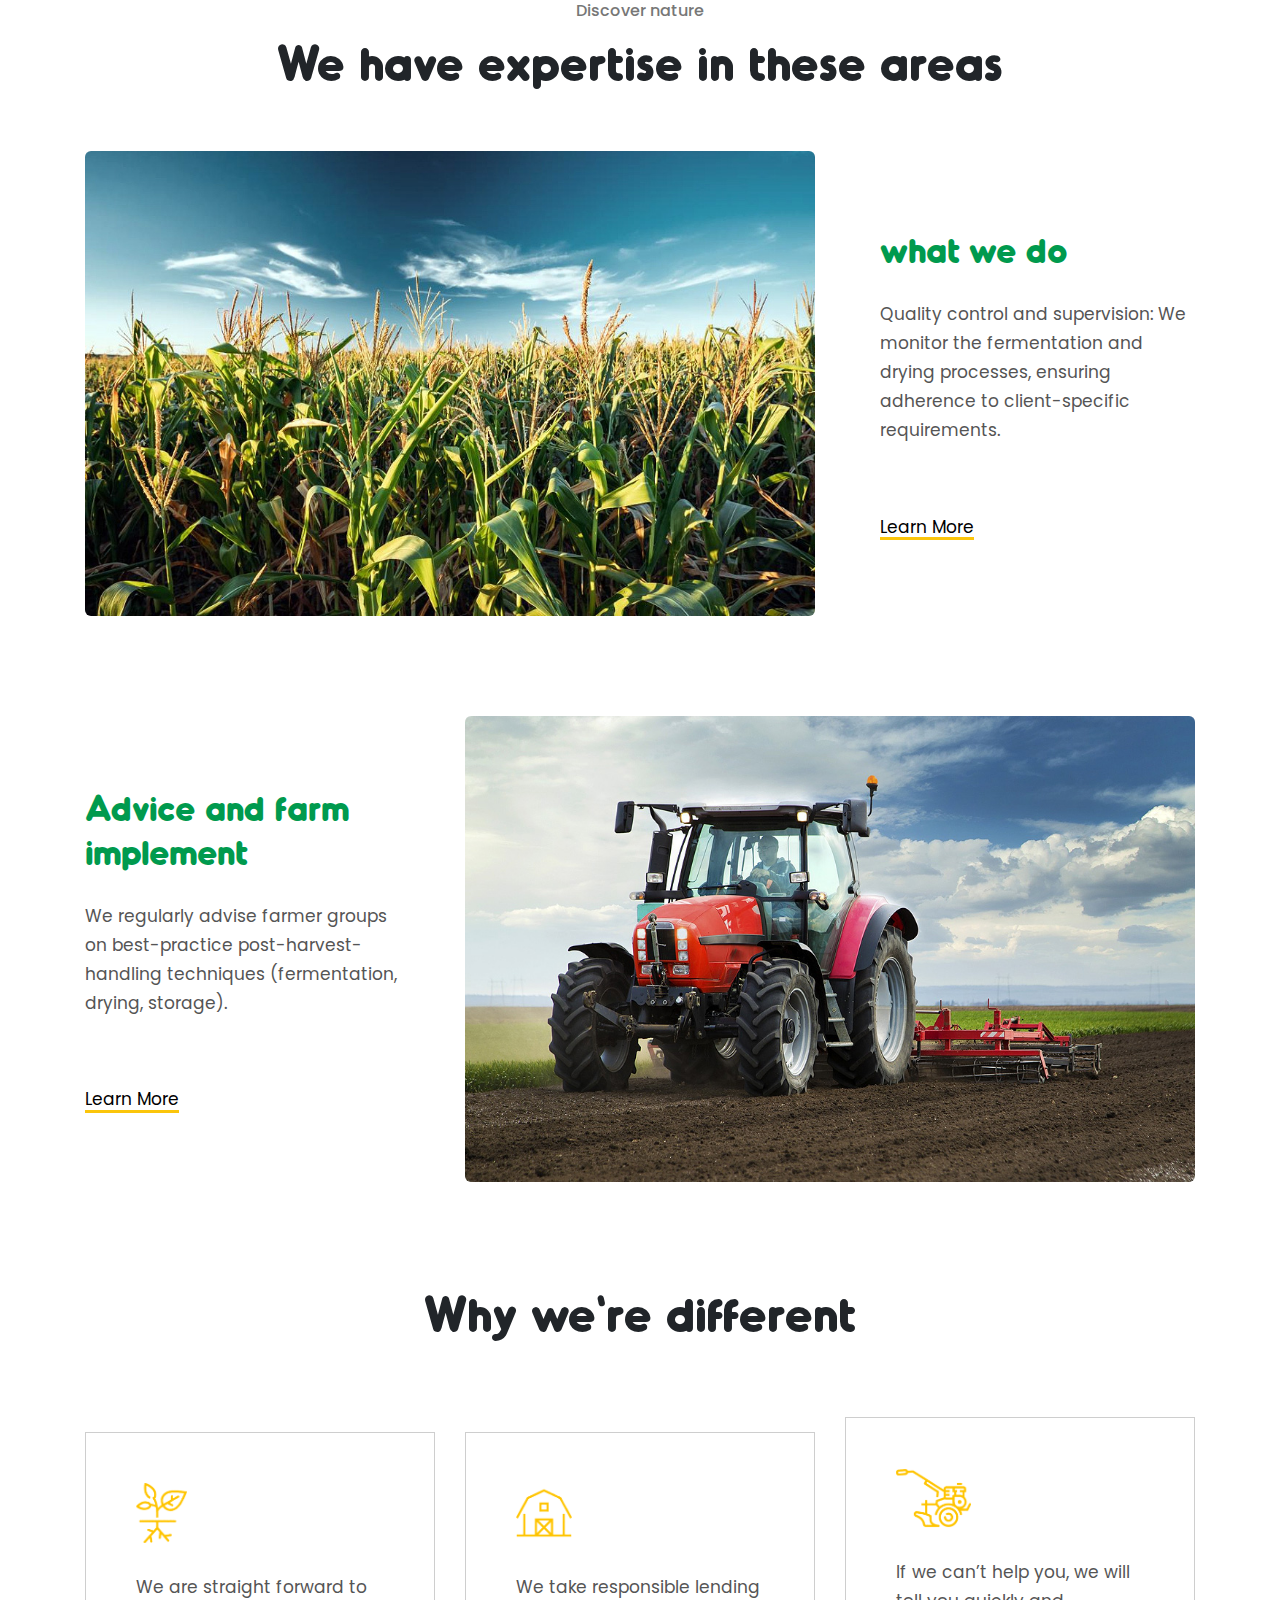
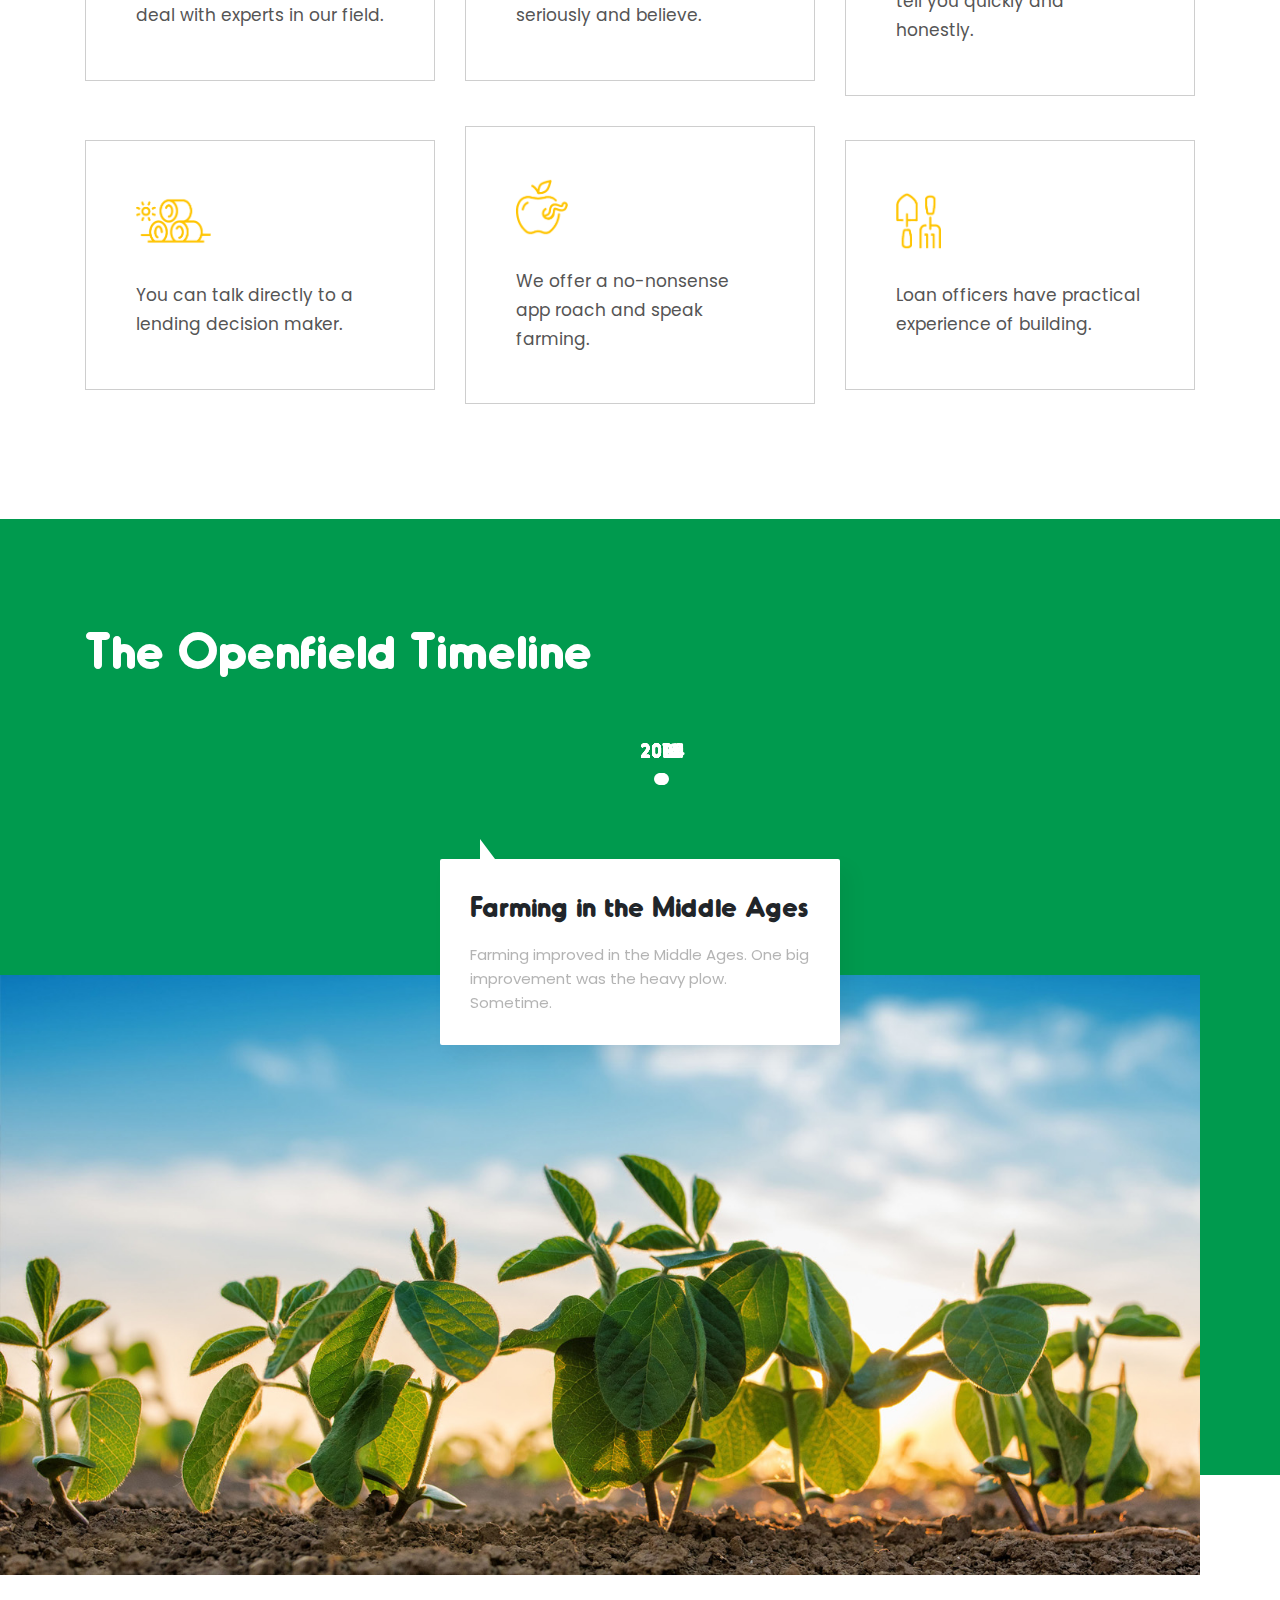
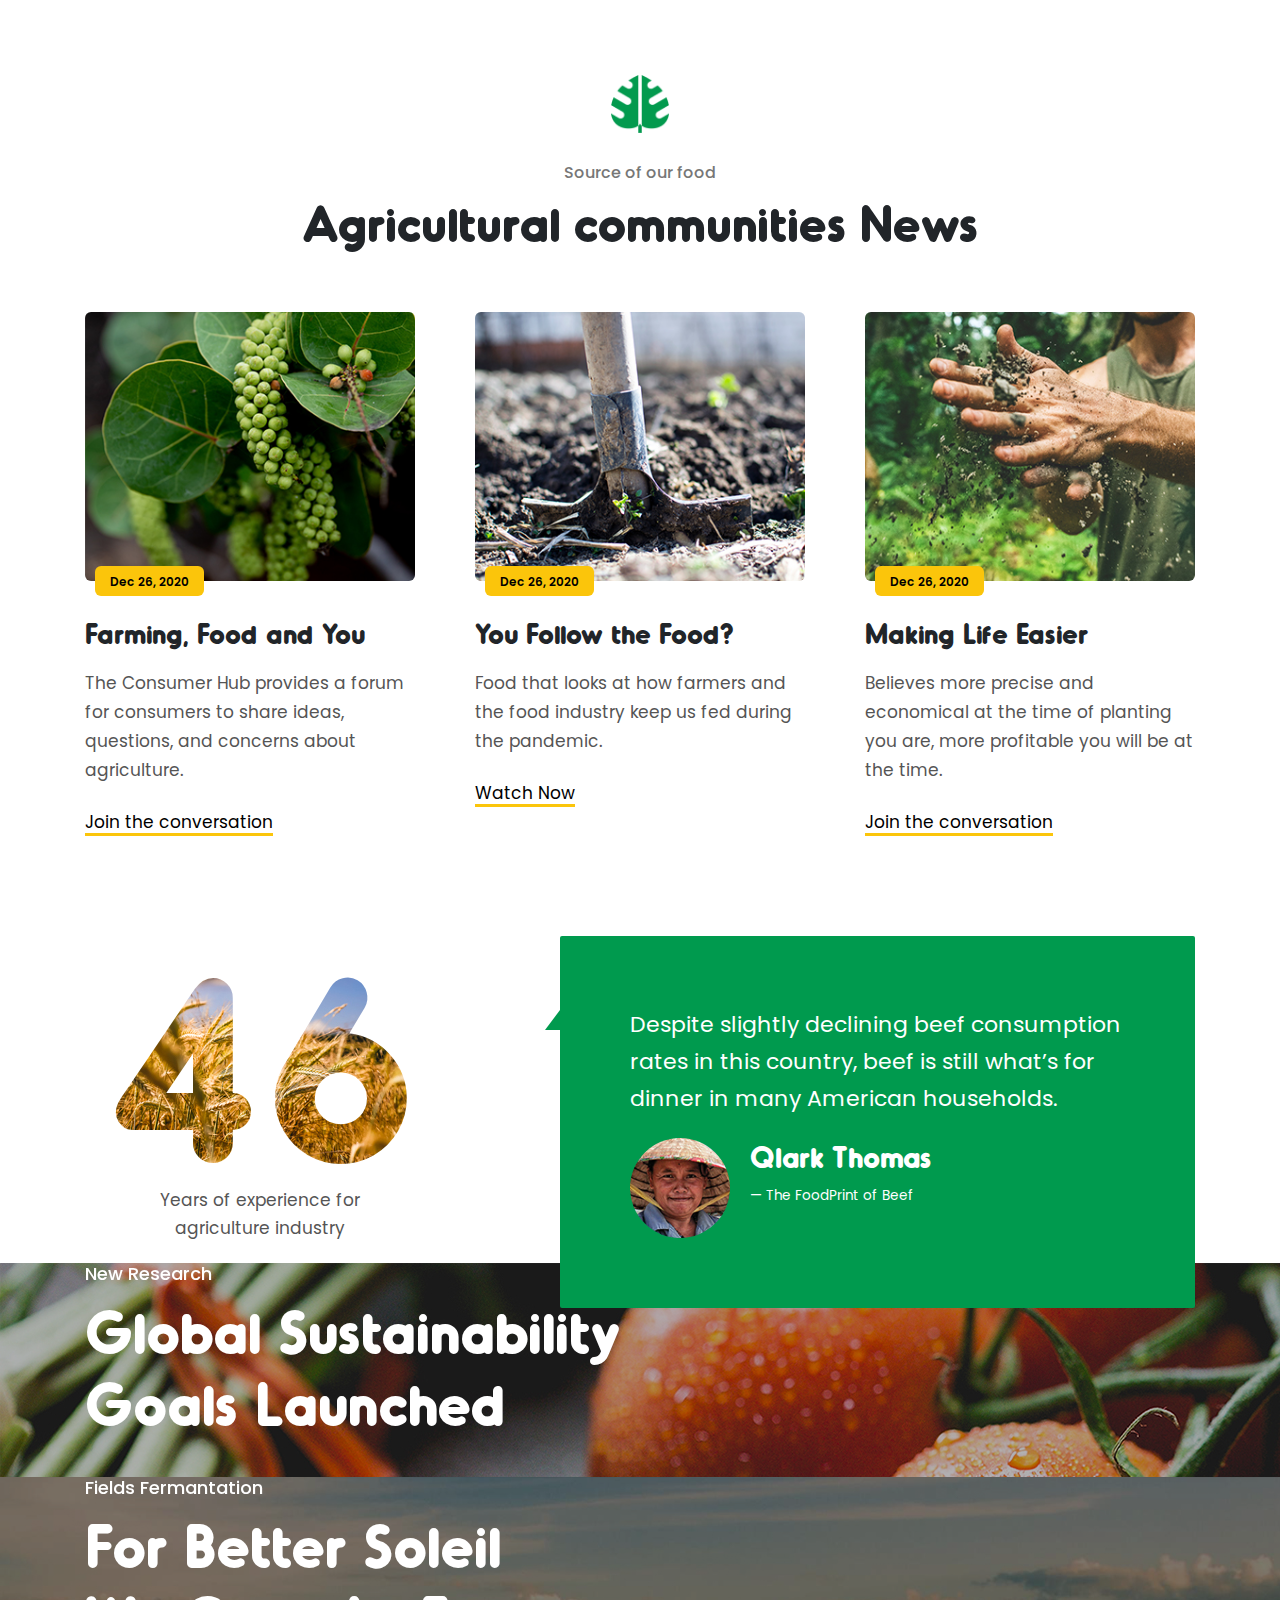
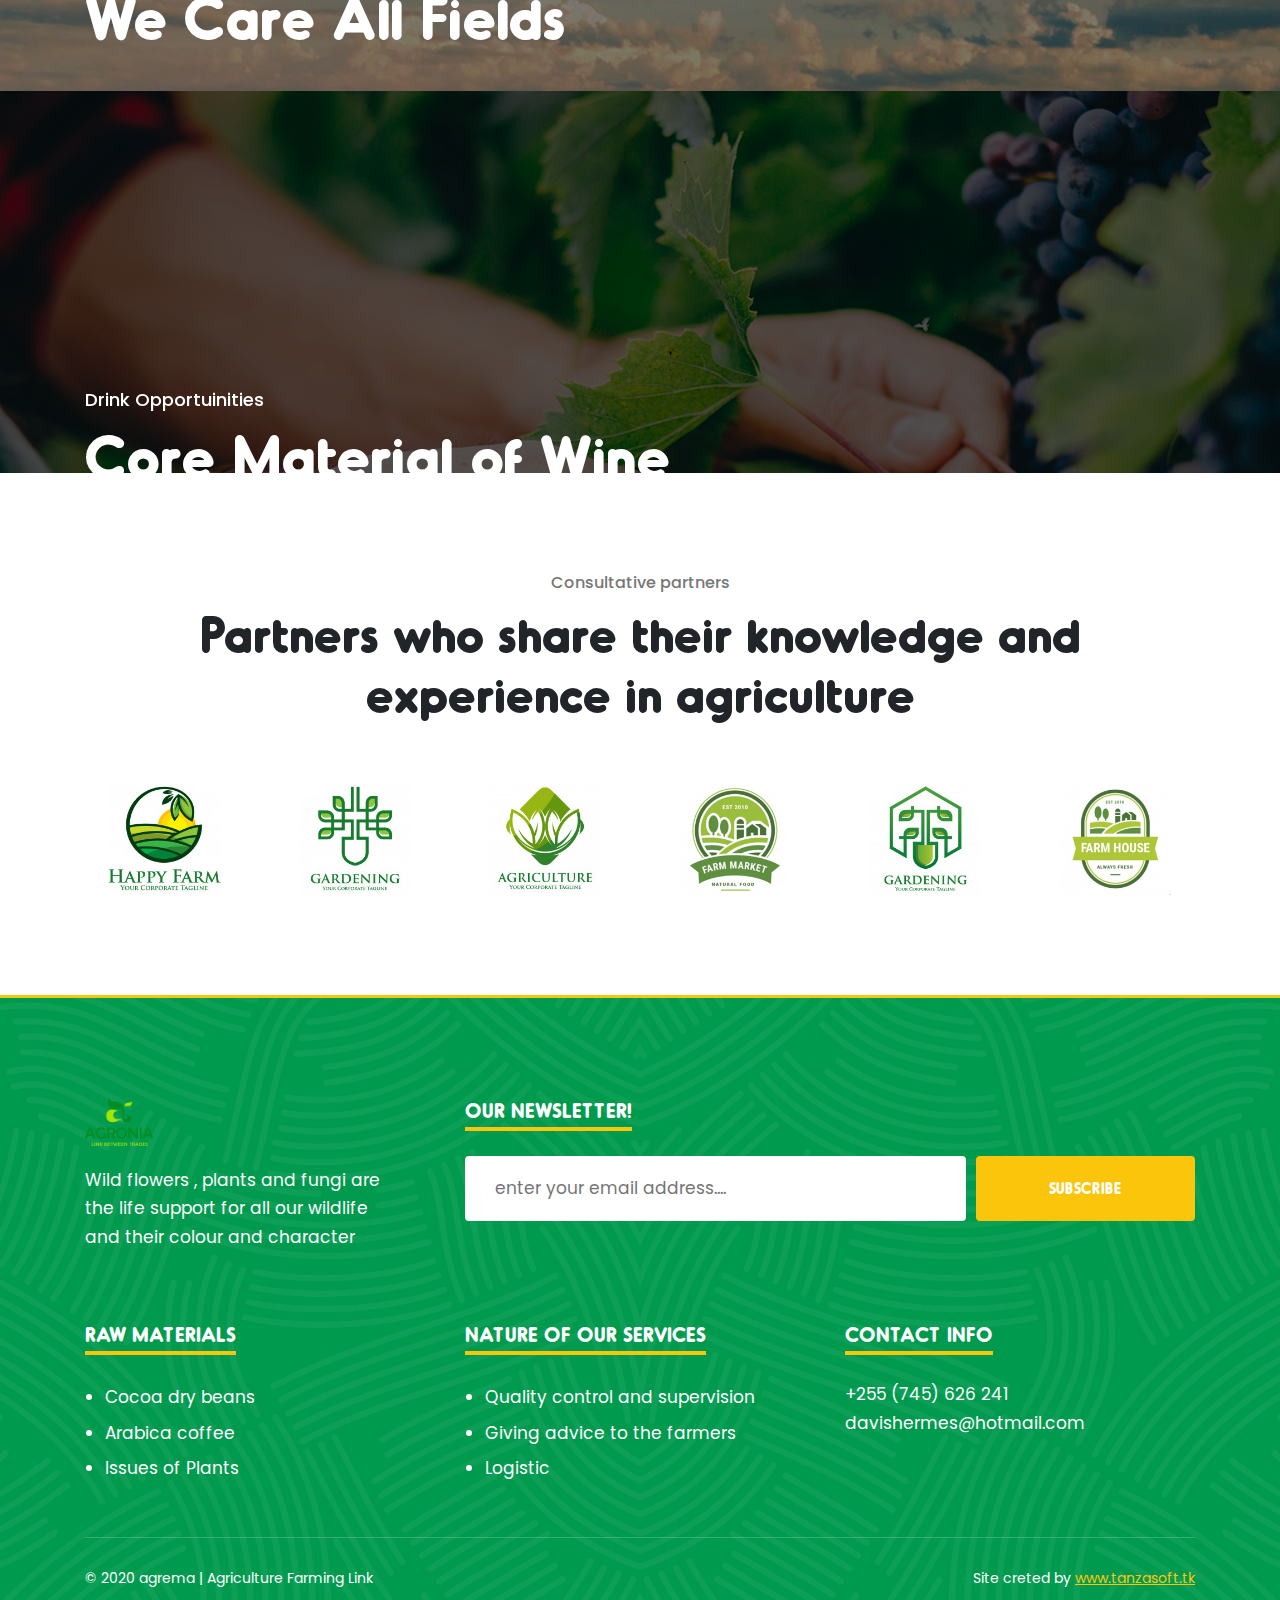
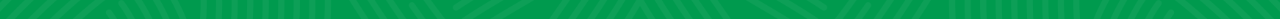
==== commit b41f48c8: "first commit" ====
--- a/index.html
+++ b/index.html
@@ -853,20 +853,20 @@
       <div class="footer-separator"></div>
       <!-- end footer-separator -->
       <div class="col-md-4">
-        <h6 class="widget-title">WILD PLANTS</h6>
+        <h6 class="widget-title">RAW MATERIALS</h6>
         <ul class="footer-menu">
-          <li>Discover Wild Plants</li>
-          <li>Important Plant Areas</li>
+          <li>Cocoa dry beans</li>
+          <li>Arabica coffee</li>
           <li>Issues of Plants</li>
         </ul>
       </div>
       <!-- end col-4 -->
       <div class="col-md-4">
-        <h6 class="widget-title">NATURE REZERVES</h6>
+        <h6 class="widget-title">NATURE OF OUR SERVICES</h6>
         <ul class="footer-menu">
-          <li>Ranscombe Farm</li>
-          <li>Munsary Peatlands</li>
-          <li>Cae Blaen-dyffryn</li>
+          <li>Quality control and supervision</li>
+          <li>Giving advice to the farmers</li>
+          <li>Logistic</li>
         </ul>
       </div>
       <!-- end col-4 -->
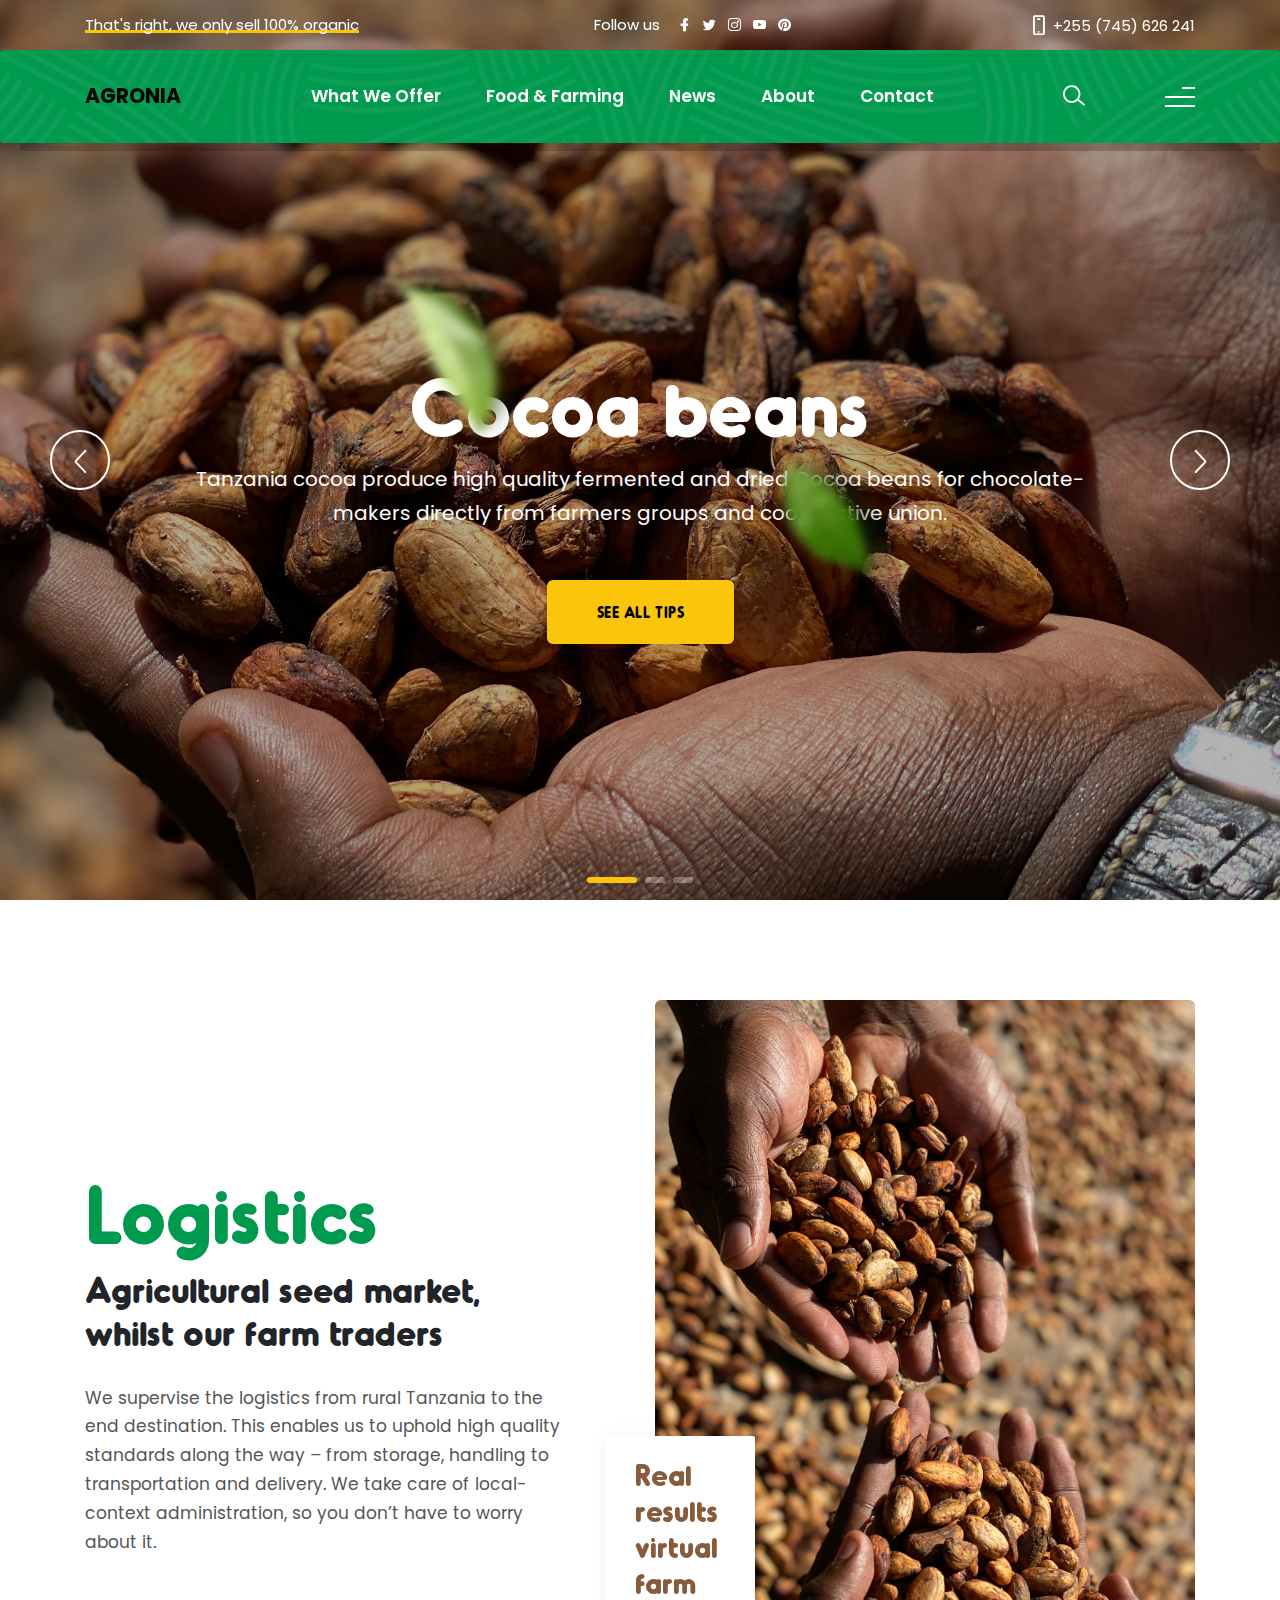
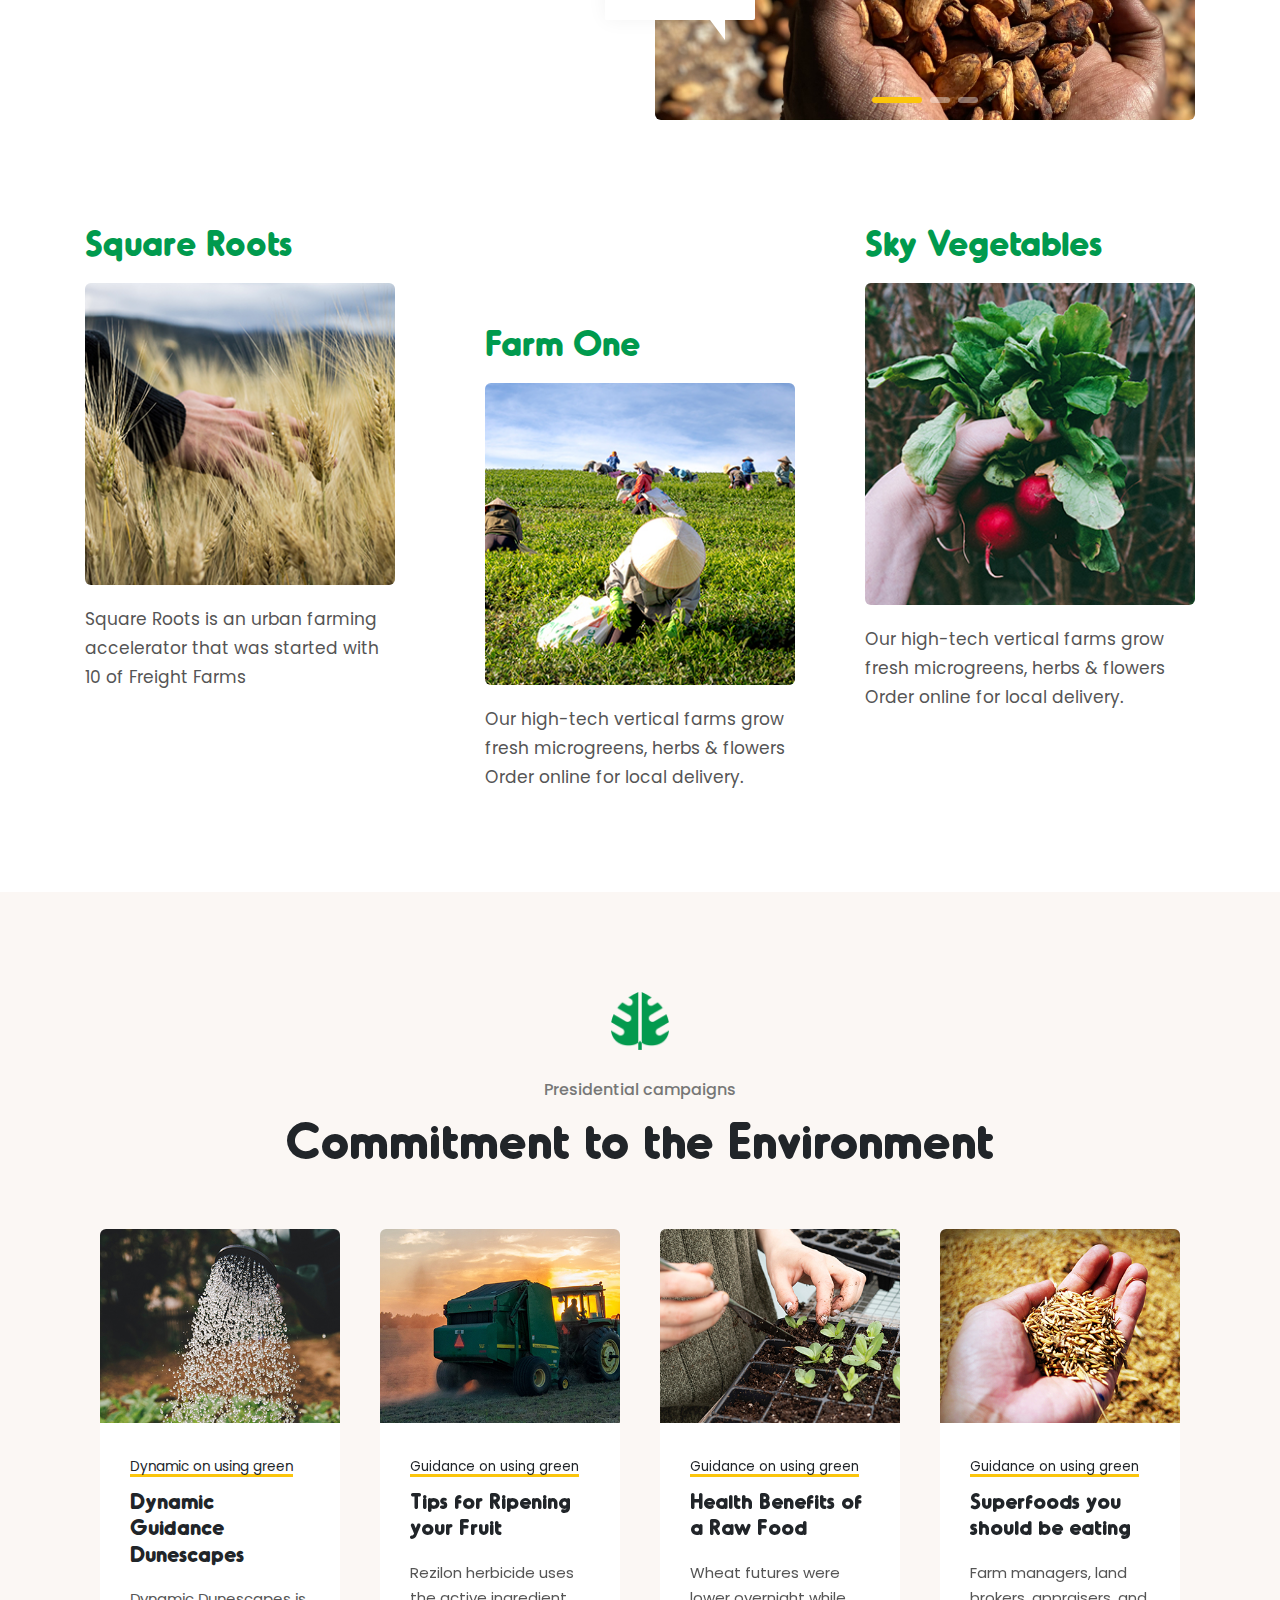
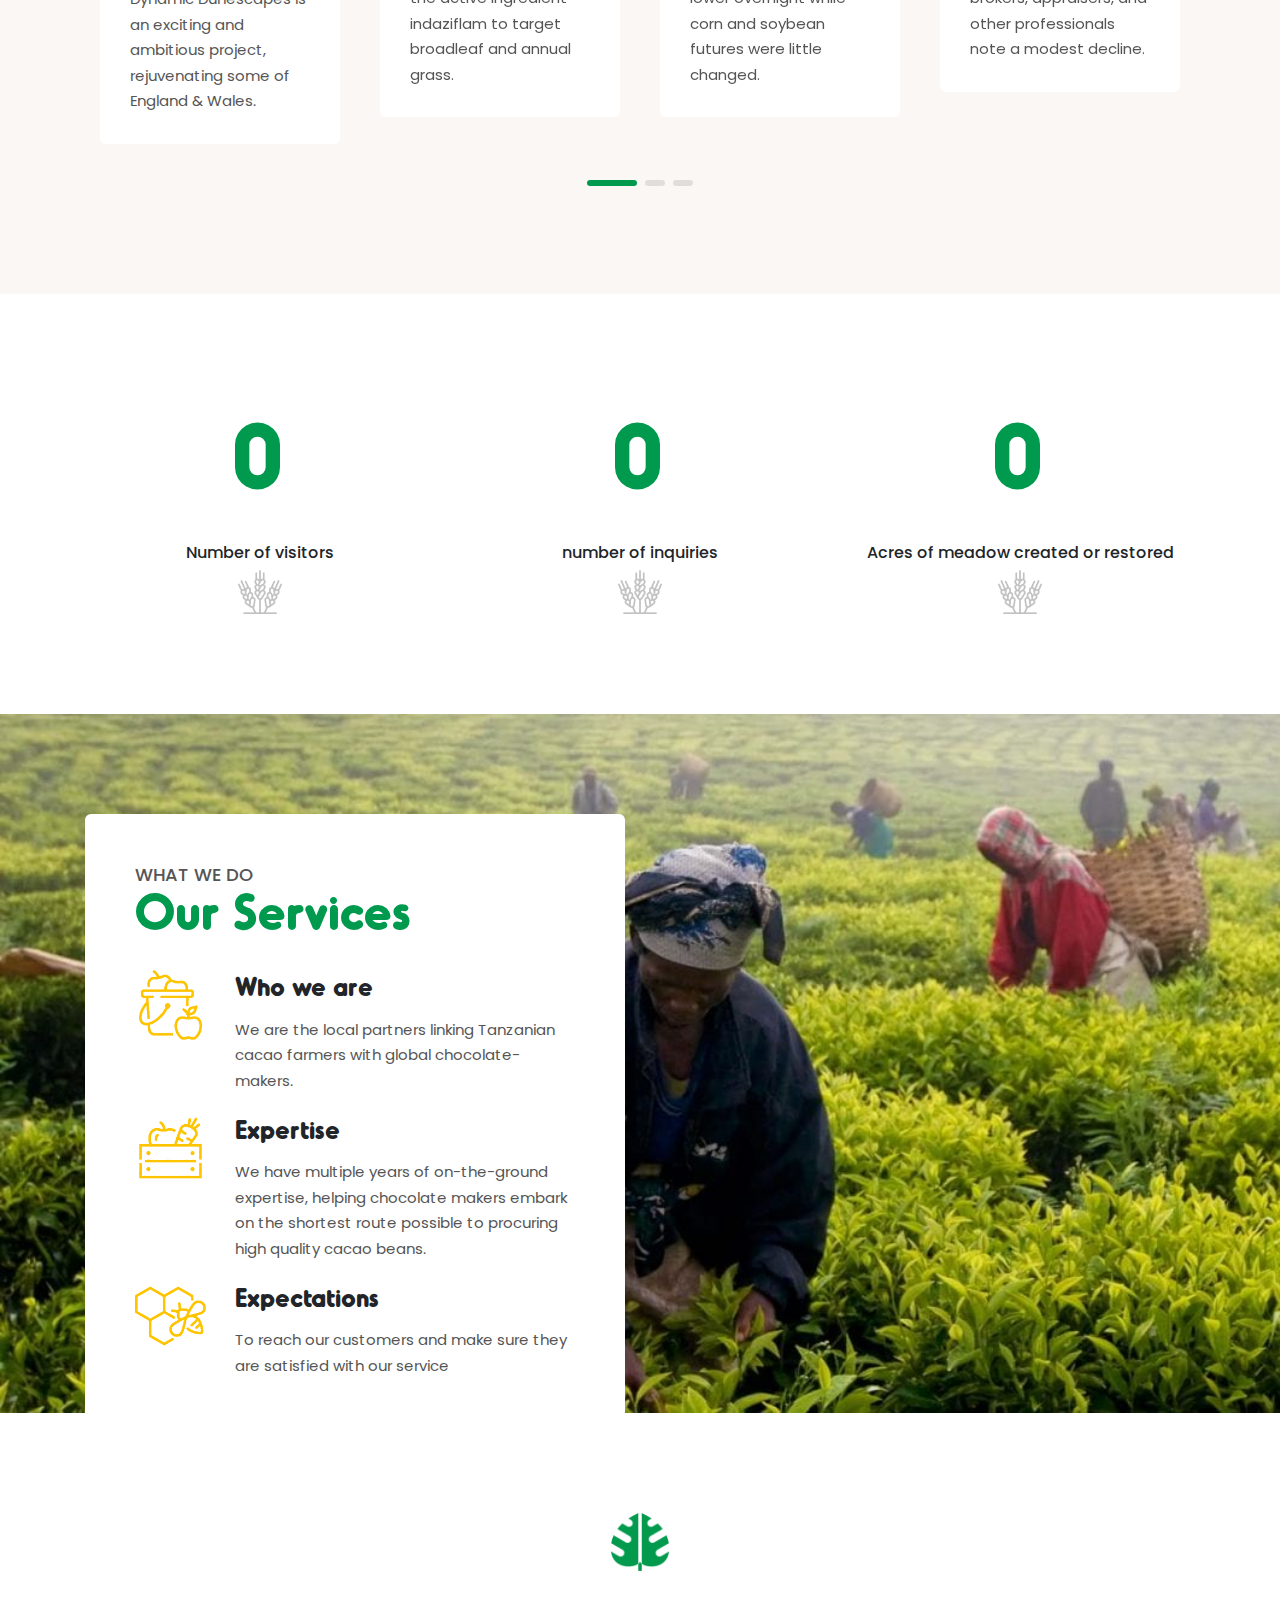
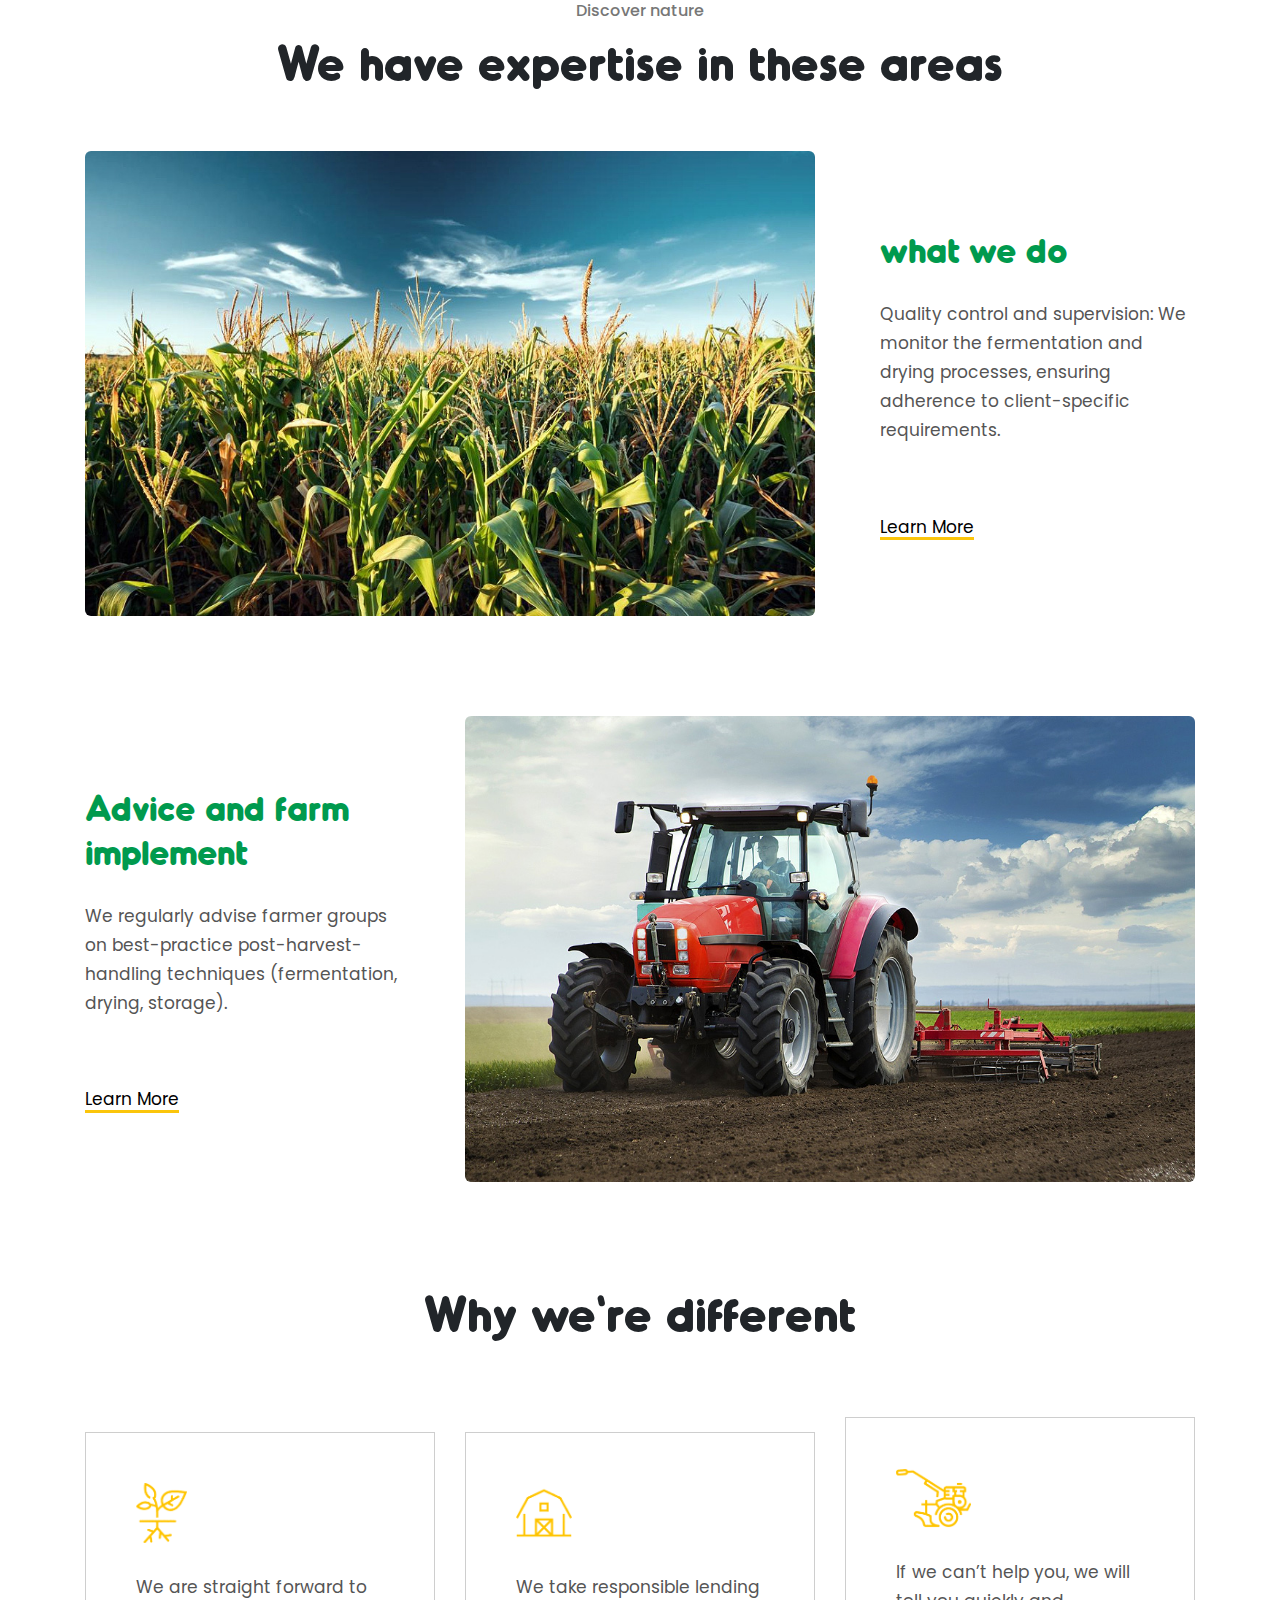
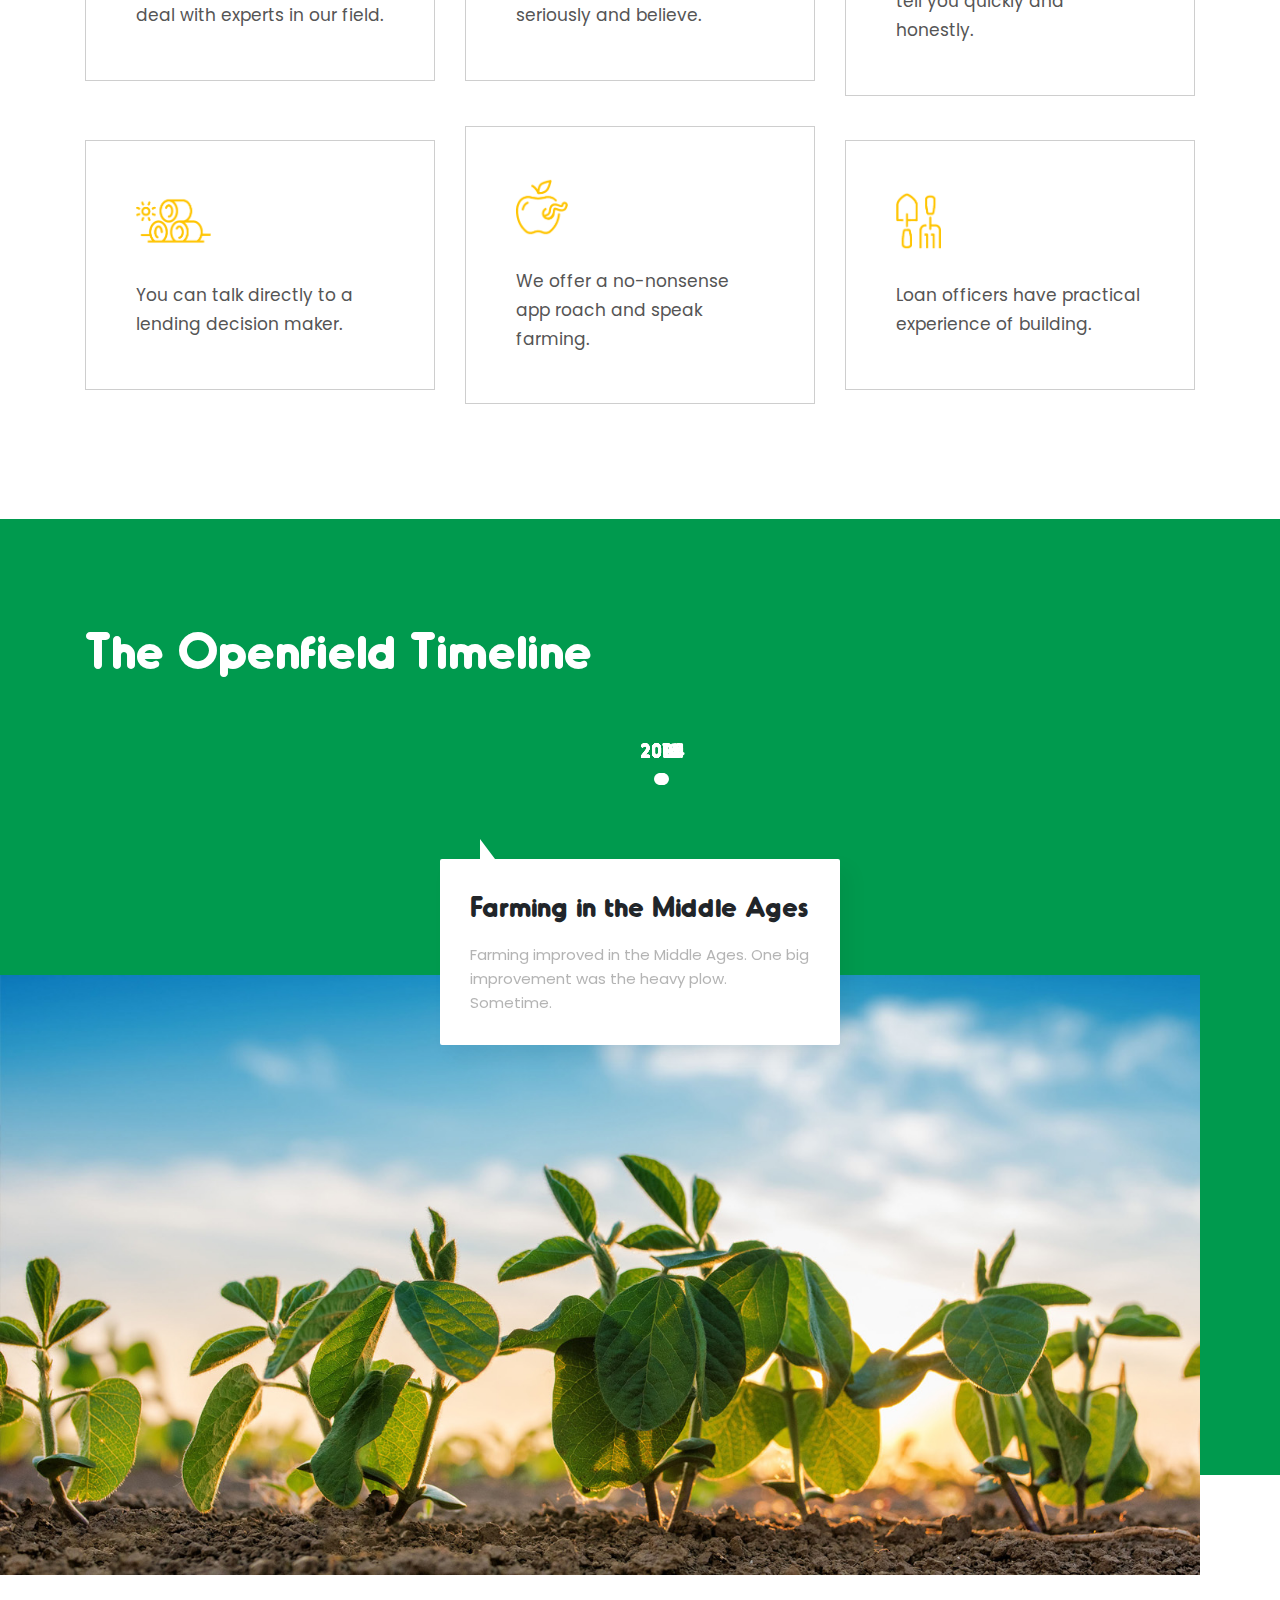
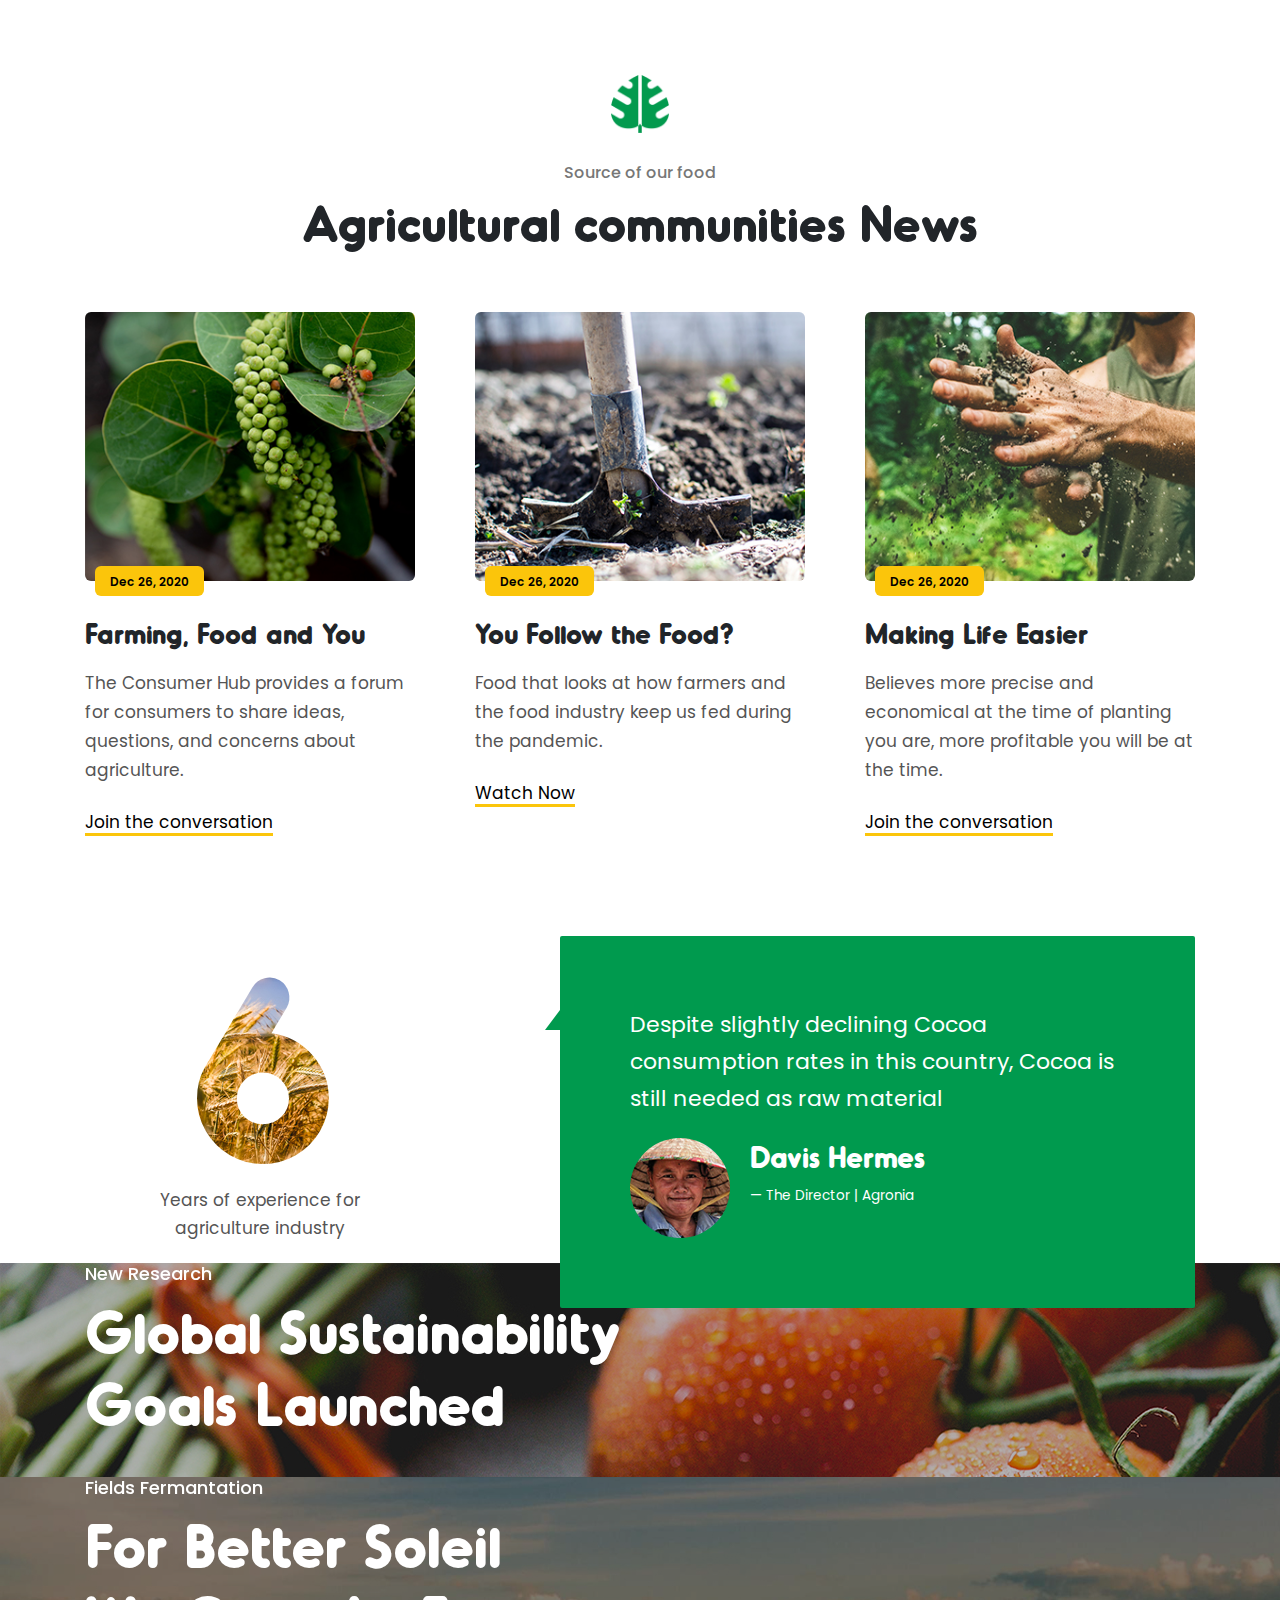
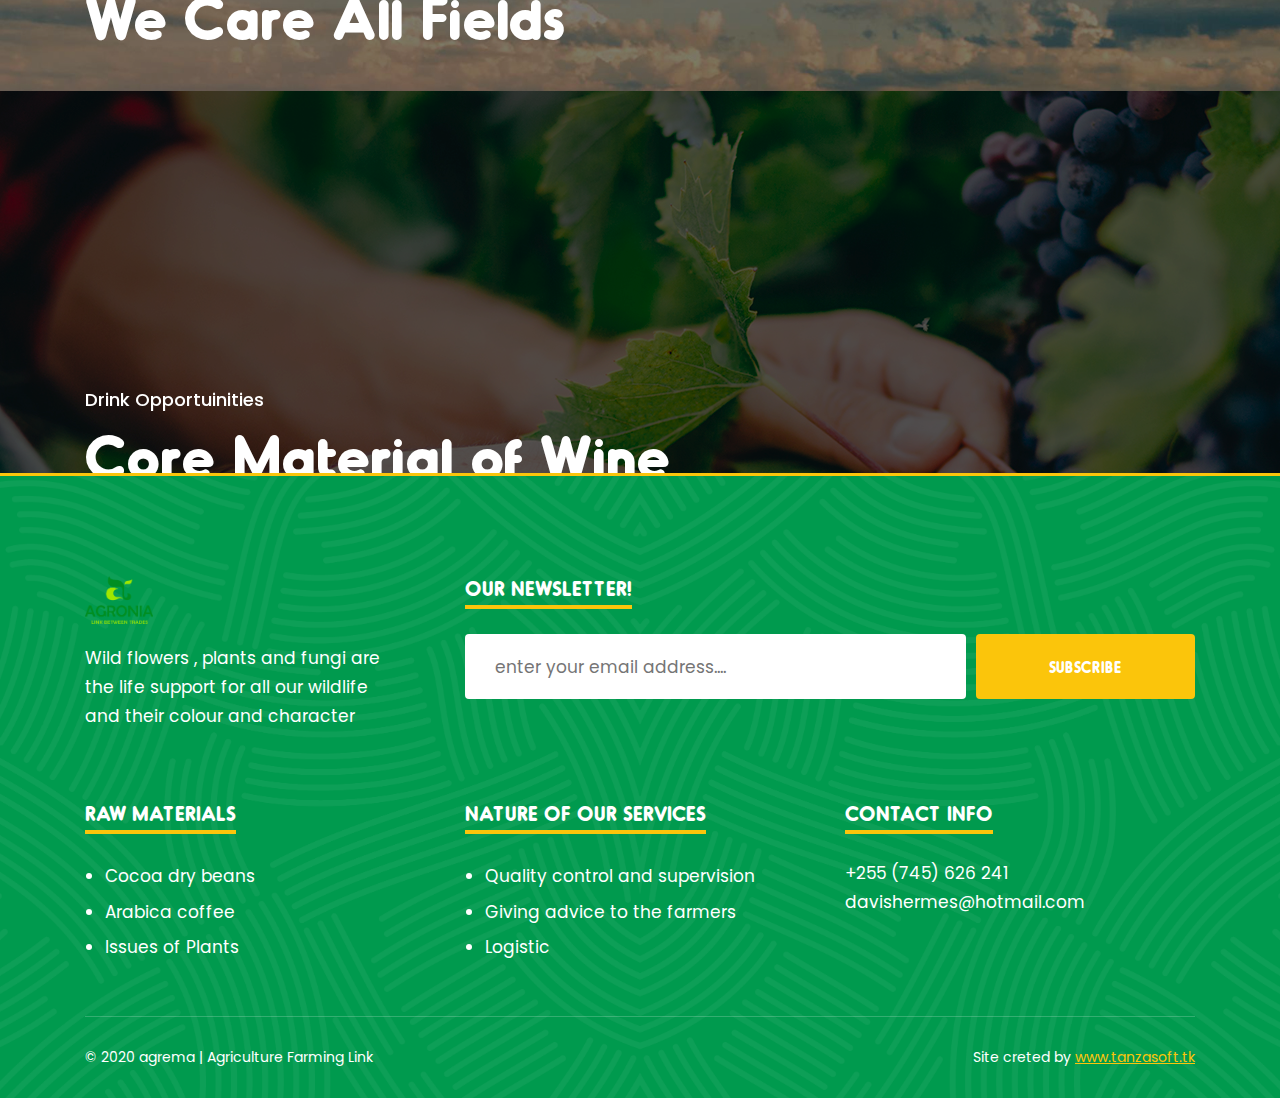
==== commit 79118030: "updates" ====
--- a/index.html
+++ b/index.html
@@ -725,7 +725,7 @@
   <div class="container">
     <div class="row">
       <div class="col-lg-4">
-        <div class="years-box"> <span>46</span>
+        <div class="years-box"> <span>6</span>
           <p>Years of experience for <br>
             agriculture industry</p>
         </div>
@@ -734,14 +734,13 @@
       <!-- end col-4 -->
       <div class="col-lg-7 offset-lg-1">
         <div class="testimonial bottom-overlap">
-          <p>Despite slightly declining beef 
+          <p>Despite slightly declining Cocoa 
             consumption rates in this country, 
-            beef is still what’s for dinner in many 
-            American households. </p>
+            Cocoa is still needed as raw material </p>
           <figure><img src="images/avatar01.jpg" alt="Image"></figure>
           <div class="infos">
-            <h6>Qlark Thomas</h6>
-            <small>— The FoodPrint of Beef</small> </div>
+            <h6>Davis  Hermes</h6>
+            <small>— The Director | Agronia</small> </div>
           <!-- end infos --> 
         </div>
         <!-- end testimonial --> 
@@ -791,47 +790,7 @@
   <!-- end highlight-slider --> 
 </section>
 <!-- end content-section -->
-<section class="content-section">
-  <div class="container">
-    <div class="row">
-      <div class="col-12">
-        <div class="section-title">
-          <h6>Consultative partners</h6>
-          <h2>Partners who share their knowledge and <br>
-            experience in agriculture</h2>
-        </div>
-        <!-- end section-title --> 
-      </div>
-      <!-- end col-12 -->
-      <div class="col-lg-2 col-md-4 col-6">
-        <figure class="logo-item"><img src="images/logo01.jpg" alt="Image"></figure>
-      </div>
-      <!-- end col-2 -->
-      <div class="col-lg-2 col-md-4 col-6">
-        <figure class="logo-item"><img src="images/logo02.jpg" alt="Image"></figure>
-      </div>
-      <!-- end col-2 -->
-      <div class="col-lg-2 col-md-4 col-6">
-        <figure class="logo-item"><img src="images/logo03.jpg" alt="Image"></figure>
-      </div>
-      <!-- end col-2 -->
-      <div class="col-lg-2 col-md-4 col-6">
-        <figure class="logo-item"><img src="images/logo04.jpg" alt="Image"></figure>
-      </div>
-      <!-- end col-2 -->
-      <div class="col-lg-2 col-md-4 col-6">
-        <figure class="logo-item"><img src="images/logo05.jpg" alt="Image"></figure>
-      </div>
-      <!-- end col-2 -->
-      <div class="col-lg-2 col-md-4 col-6">
-        <figure class="logo-item"><img src="images/logo06.jpg" alt="Image"></figure>
-      </div>
-      <!-- end col-2 --> 
-    </div>
-    <!-- end row --> 
-  </div>
-  <!-- end container --> 
-</section>
+
 <!-- end content-section -->
 <footer class="footer">
   <div class="container">
